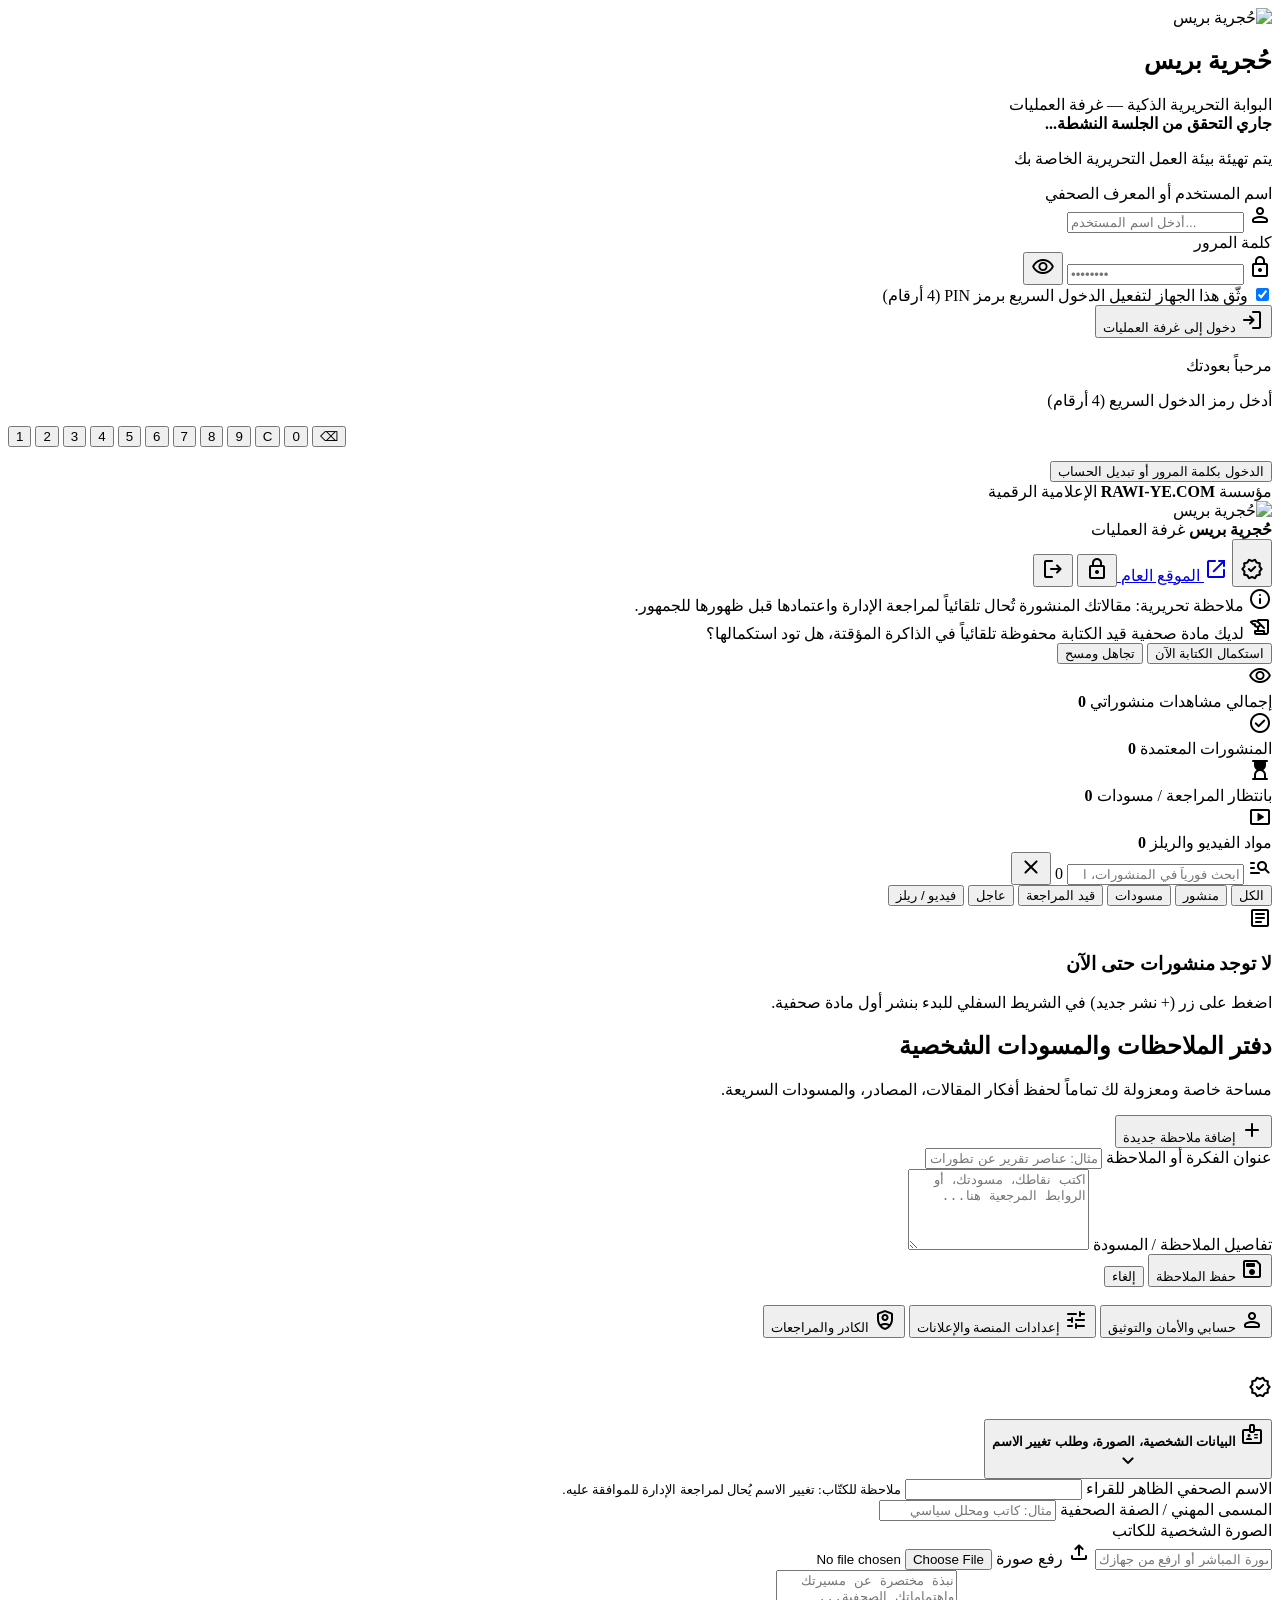
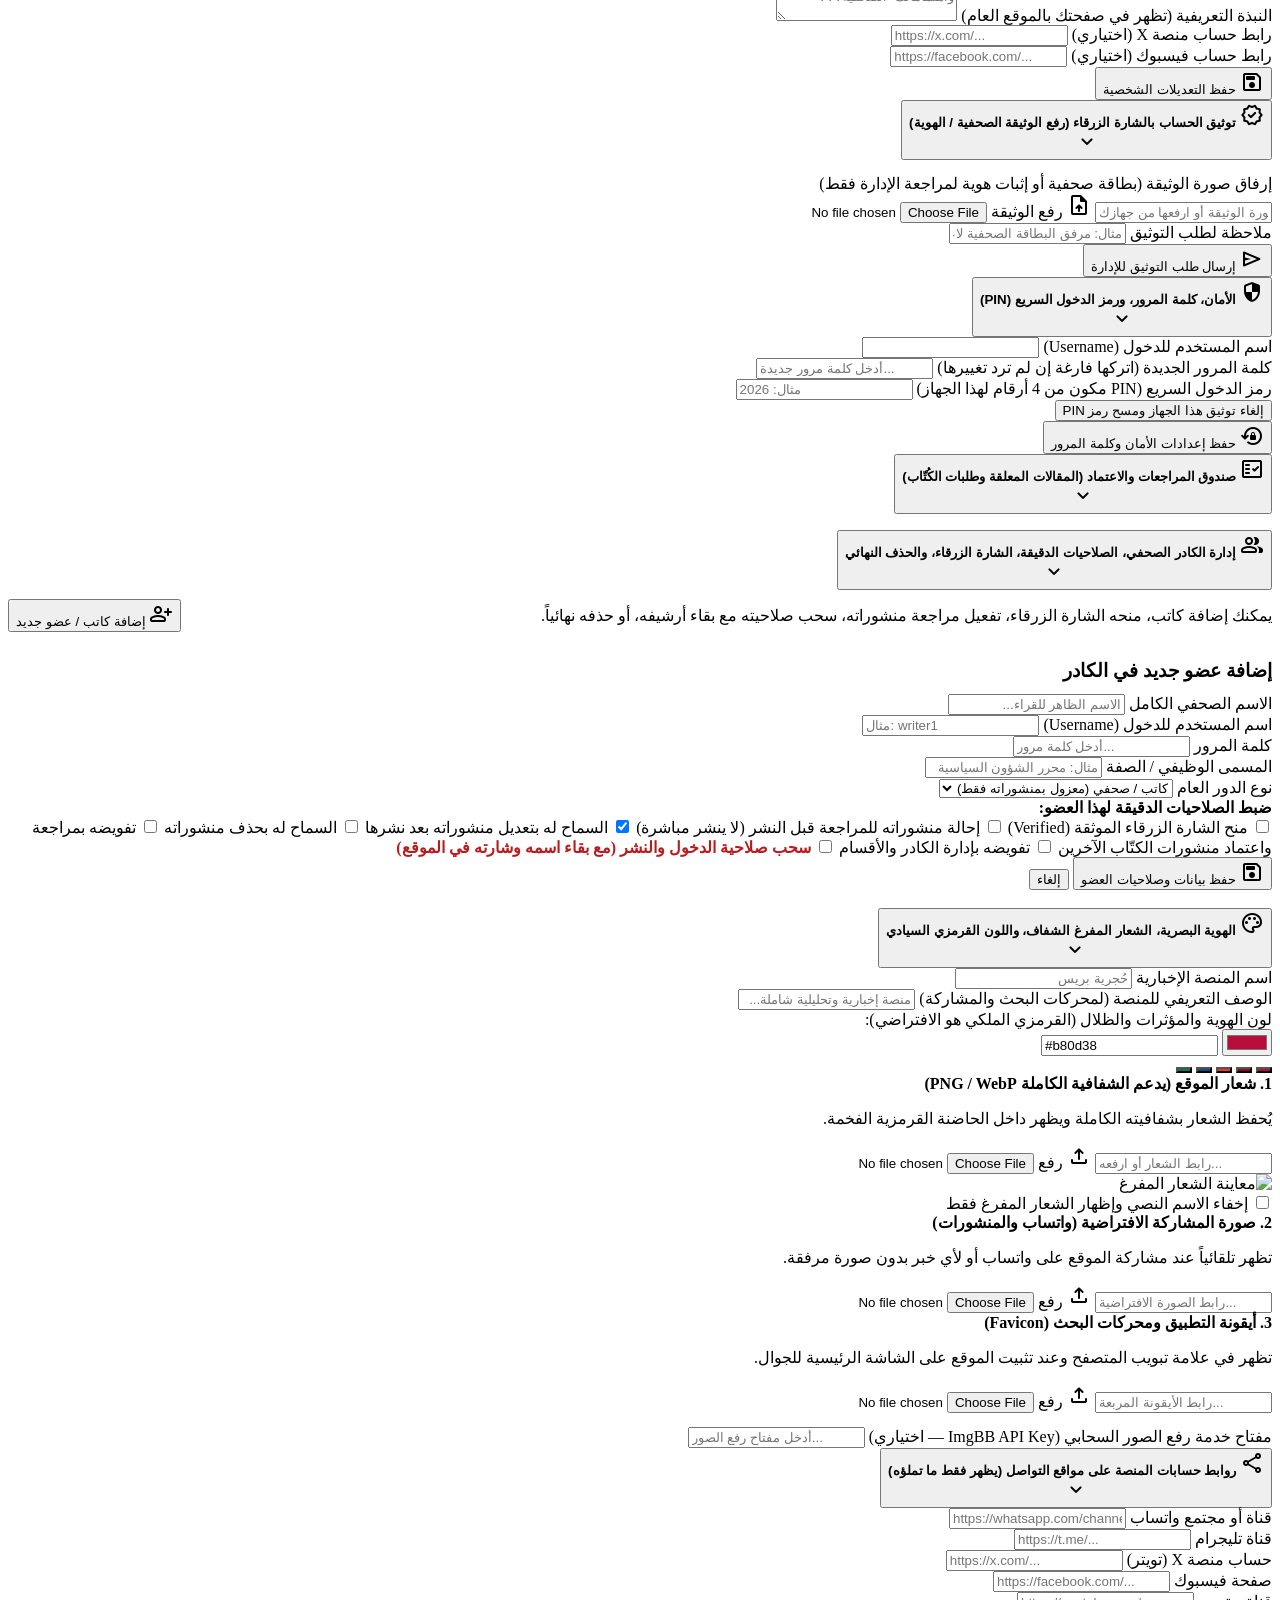
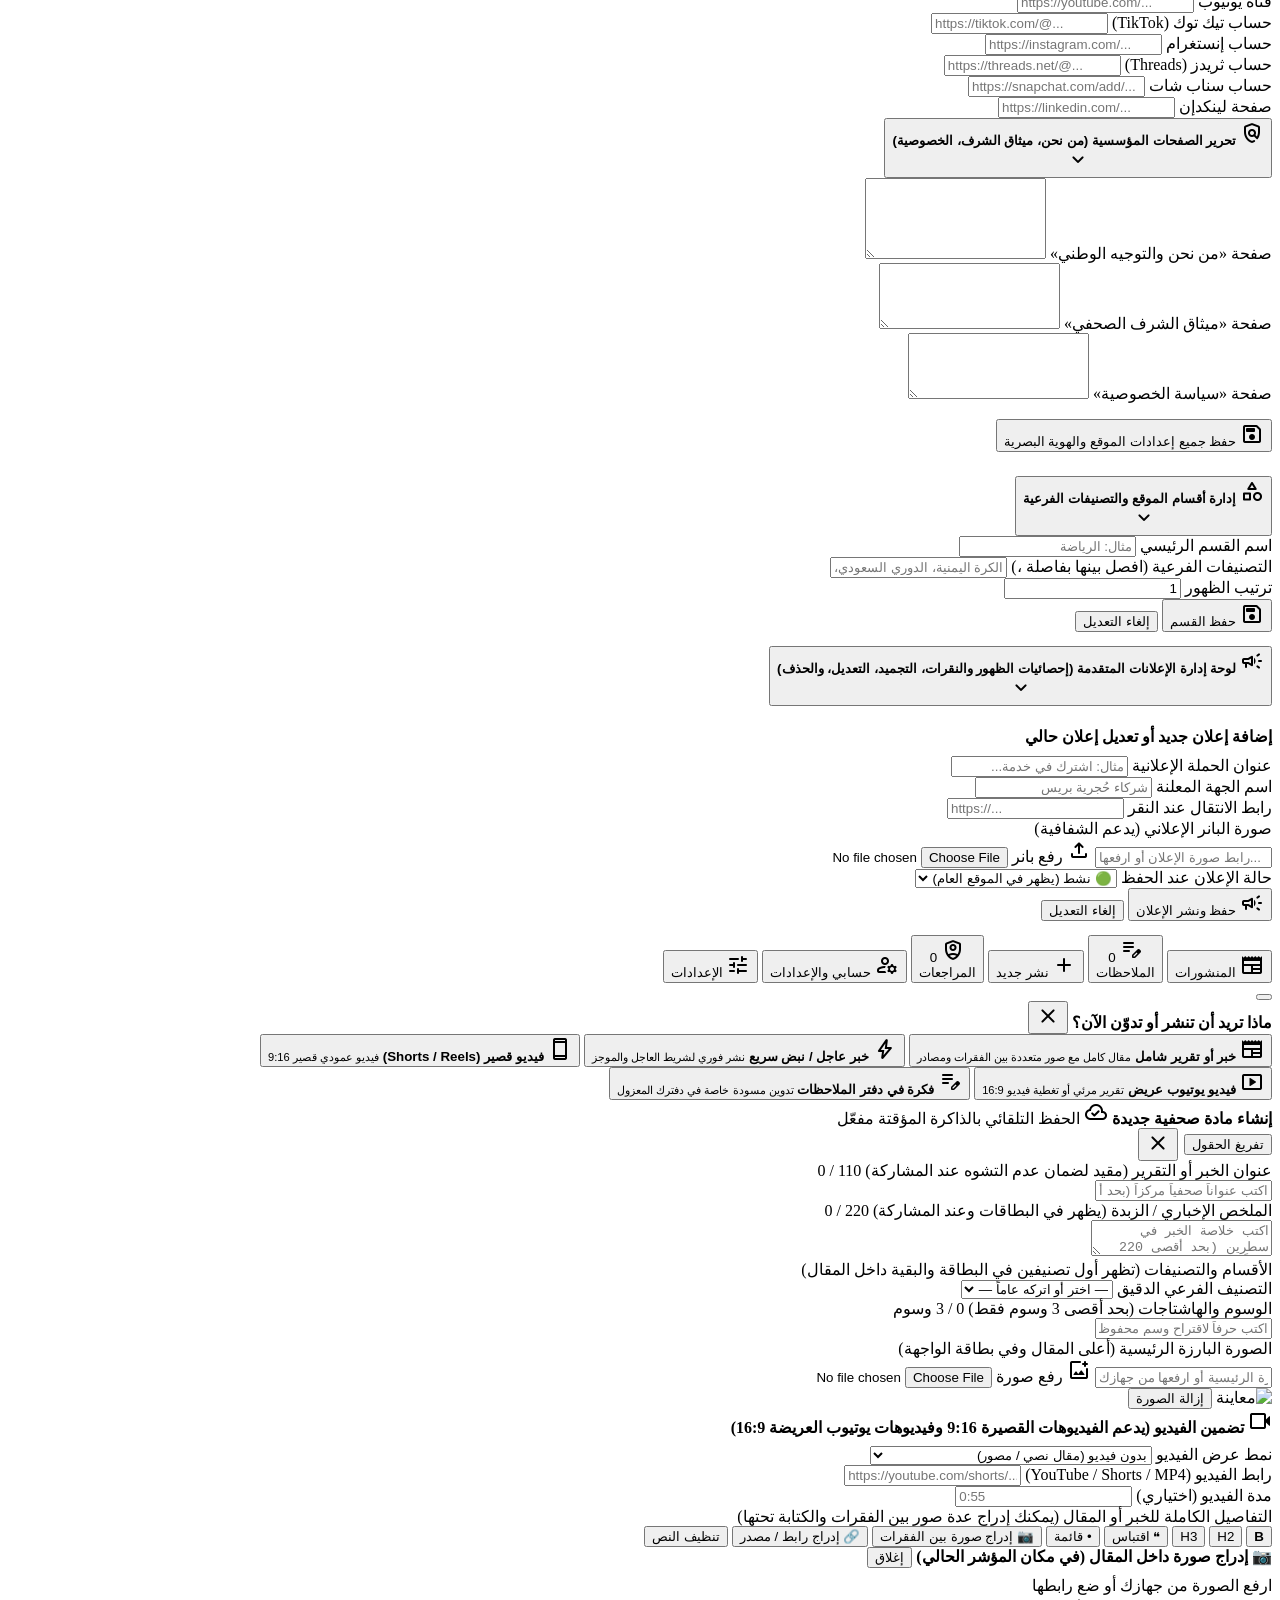
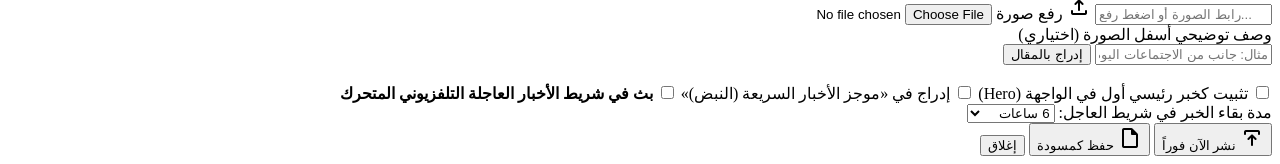
==== index.html @ 295f8c7d "Create index.html" ====
<!DOCTYPE html>
<html lang="ar" dir="rtl">
<head>
  <meta charset="UTF-8">
  <meta name="viewport" content="width=device-width, initial-scale=1.0, maximum-scale=5.0">
  <title id="portal-meta-title">البوابة التحريرية الذكية | حُجرية بريس</title>
  <meta name="robots" content="noindex, nofollow">
  <meta name="theme-color" content="#b80d38" id="portal-theme-color">

  <!-- إعدادات تطبيق الويب لغرفة العمليات -->
  <meta name="apple-mobile-web-app-capable" content="yes">
  <meta name="apple-mobile-web-app-status-bar-style" content="default">
  <meta name="apple-mobile-web-app-title" content="تحرير حُجرية بريس">
  <link rel="icon" id="portal-favicon" href="data:image/svg+xml,<svg xmlns=%22http://www.w3.org/2000/svg%22 viewBox=%220 0 100 100%22><rect width=%22100%22 height=%22100%22 rx=%2216%22 fill=%22%23b80d38%22/><text x=%2250%%22 y=%2258%%22 font-size=%2264%22 fill=%22%23ffffff%22 font-family=%22Almarai,sans-serif%22 font-weight=%22800%22 text-anchor=%22middle%22 dominant-baseline=%22middle%22>ح</text></svg>">
  <link rel="apple-touch-icon" id="portal-apple-icon" href="">

  <!-- الخطوط الإخبارية الهندسية المطابقة لطابع الجزيرة (Almarai & Alexandria) + أيقونات Google Material -->
  <link rel="preconnect" href="https://fonts.googleapis.com">
  <link rel="preconnect" href="https://fonts.gstatic.com" crossorigin>
  <link href="https://fonts.googleapis.com/css2?family=Alexandria:wght@400;500;600;700;800;900&family=Almarai:wght@300;400;700;800&display=swap" rel="stylesheet">
  <link href="https://fonts.googleapis.com/css2?family=Material+Symbols+Rounded:opsz,wght,FILL,GRAD@22,500,0,0" rel="stylesheet">

  <!-- ملف المظهر الحديث بالهوية القرمزية وتصميم التطبيقات -->
  <link rel="stylesheet" href="./style.css">
</head>
<body>

  <!-- =====================================================================
       1. بوابة التحقق الذكي من الجلسة والدخول السريع (بدون أي وميض أو تأخير)
       ===================================================================== -->
  <section id="auth-gate-screen" class="auth-gate-screen">
    <div class="auth-card">
      <div class="auth-brand-banner">
        <span id="auth-logo-capsule" class="auth-logo-capsule hidden">
          <img id="auth-logo-img" src="" alt="حُجرية بريس" class="auth-logo-img hidden">
        </span>
        <h1 id="auth-site-name" class="auth-brand-title">حُجرية بريس</h1>
        <span class="auth-portal-subtitle">البوابة التحريرية الذكية — غرفة العمليات</span>
      </div>

      <!-- (أ) شاشة فحص الجلسة اللحظية (تظهر افتراضياً لمنع وميض نموذج تسجيل الدخول) -->
      <div id="auth-session-loader" class="auth-session-loader">
        <div class="crimson-spinner"></div>
        <strong id="auth-loader-title">جاري التحقق من الجلسة النشطة...</strong>
        <p>يتم تهيئة بيئة العمل التحريرية الخاصة بك</p>
      </div>

      <!-- (ب) نموذج الدخول القياسي (مخفي افتراضياً ولا يظهر إلا لمن لم يسجل دخوله) -->
      <form id="standard-login-form" class="auth-body hidden">
        <div class="form-group">
          <label for="login-username">اسم المستخدم أو المعرف الصحفي</label>
          <div class="input-with-icon">
            <span class="material-symbols-rounded" translate="no">person</span>
            <input type="text" id="login-username" placeholder="أدخل اسم المستخدم..." autocomplete="username" required dir="ltr">
          </div>
        </div>

        <div class="form-group">
          <label for="login-password">كلمة المرور</label>
          <div class="input-with-icon">
            <span class="material-symbols-rounded" translate="no">lock</span>
            <input type="password" id="login-password" placeholder="••••••••" autocomplete="current-password" required dir="ltr">
            <button type="button" id="toggle-pass-visibility" class="icon-inside-btn" title="إظهار/إخفاء كلمة المرور">
              <span class="material-symbols-rounded" translate="no">visibility</span>
            </button>
          </div>
        </div>

        <div class="trust-device-row">
          <label class="checkbox-label">
            <input type="checkbox" id="login-trust-device" checked>
            <span>وثّق هذا الجهاز لتفعيل الدخول السريع برمز PIN (4 أرقام)</span>
          </label>
        </div>

        <div id="login-error-box" class="alert-box alert-error hidden"></div>

        <button type="submit" id="login-submit-btn" class="btn-primary-crimson full-width">
          <span class="material-symbols-rounded" translate="no">login</span>
          <span class="btn-text">دخول إلى غرفة العمليات</span>
        </button>
      </form>

      <!-- (ج) شاشة الدخول السريع برمز PIN (4 أرقام) للأجهزة الموثوقة -->
      <div id="pin-unlock-panel" class="auth-body hidden">
        <div class="pin-user-welcome">
          <img id="pin-user-avatar" src="" alt="" class="pin-avatar">
          <div>
            <span class="pin-welcome-hint">مرحباً بعودتك</span>
            <strong id="pin-user-name" class="pin-user-name"></strong>
          </div>
        </div>

        <p class="pin-instruction">أدخل رمز الدخول السريع (4 أرقام)</p>

        <div class="pin-dots-row" id="pin-dots-display" dir="ltr">
          <span class="pin-dot"></span>
          <span class="pin-dot"></span>
          <span class="pin-dot"></span>
          <span class="pin-dot"></span>
        </div>

        <div id="pin-error-box" class="alert-box alert-error hidden"></div>

        <div class="pin-keypad" dir="ltr">
          <button type="button" class="pin-key" data-pin-digit="1">1</button>
          <button type="button" class="pin-key" data-pin-digit="2">2</button>
          <button type="button" class="pin-key" data-pin-digit="3">3</button>
          <button type="button" class="pin-key" data-pin-digit="4">4</button>
          <button type="button" class="pin-key" data-pin-digit="5">5</button>
          <button type="button" class="pin-key" data-pin-digit="6">6</button>
          <button type="button" class="pin-key" data-pin-digit="7">7</button>
          <button type="button" class="pin-key" data-pin-digit="8">8</button>
          <button type="button" class="pin-key" data-pin-digit="9">9</button>
          <button type="button" class="pin-key pin-key-action" id="pin-clear-btn" title="مسح">C</button>
          <button type="button" class="pin-key" data-pin-digit="0">0</button>
          <button type="button" class="pin-key pin-key-action" id="pin-backspace-btn" title="تراجع">⌫</button>
        </div>

        <button type="button" id="switch-to-password-btn" class="btn-link-muted full-width" style="margin-top:14px;">
          الدخول بكلمة المرور أو تبديل الحساب
        </button>
      </div>

      <div class="auth-footer">
        <span>مؤسسة <strong>RAWI-YE.COM</strong> الإعلامية الرقمية</span>
      </div>
    </div>
  </section>

  <!-- =====================================================================
       2. الواجهة الرئيسية للبوابة التحريرية الذكية (تظهر فور تأكيد الجلسة)
       ===================================================================== -->
  <div id="portal-app-shell" class="portal-app-shell hidden">

    <!-- الهيدر الأبيض النقي بطابع الجزيرة مع الحاضنة القرمزية للشعار المفرغ -->
    <header class="portal-header" id="portal-header-banner">
      <div class="portal-container header-inner">

        <!-- يمين: الشعار المفرغ داخل حاضنة قرمزية أو الاسم النصي -->
        <div class="portal-brand-box">
          <span id="header-logo-capsule" class="header-logo-capsule hidden">
            <img id="header-logo-img" src="" alt="حُجرية بريس" class="header-logo-img hidden">
          </span>
          <div id="header-text-brand" class="header-text-brand">
            <strong id="header-site-name" class="header-site-title">حُجرية بريس</strong>
            <span class="header-portal-badge">غرفة العمليات</span>
          </div>
        </div>

        <!-- يسار: بطاقة المحرر + رابط الموقع العام + قفل PIN + تسجيل الخروج -->
        <div class="header-user-actions">
          <button type="button" id="header-profile-trigger" class="user-chip-btn" title="فتح حسابي والإعدادات">
            <img id="header-user-avatar" src="" alt="" class="user-chip-avatar">
            <div class="user-chip-info">
              <div class="user-chip-name-row">
                <strong id="header-user-name"></strong>
                <span id="header-user-verified" class="material-symbols-rounded verified-icon hidden" translate="no">verified</span>
              </div>
              <span id="header-user-role-label" class="user-chip-role"></span>
            </div>
          </button>

          <a href="https://hujariyapress.rawi-ye.com" target="_blank" rel="noopener" id="preview-public-site-link" class="header-icon-btn" title="فتح الموقع العام">
            <span class="material-symbols-rounded" translate="no">open_in_new</span>
            <span class="hide-sm">الموقع العام</span>
          </a>

          <button type="button" id="lock-pin-btn" class="header-icon-btn hidden" title="قفل الشاشة السريع برمز PIN">
            <span class="material-symbols-rounded" translate="no">lock</span>
          </button>

          <button type="button" id="logout-portal-btn" class="header-icon-btn btn-danger-soft" title="تسجيل الخروج">
            <span class="material-symbols-rounded" translate="no">logout</span>
          </button>
        </div>

      </div>
    </header>

    <!-- ===================================================================
         مساحة العمل المركزية
         =================================================================== -->
    <main class="portal-container portal-workspace">

      <!-- شريط تنبيه للكاتب إذا كان حسابه خاضعاً للمراجعة قبل النشر -->
      <div id="writer-review-notice" class="notice-banner hidden">
        <span class="material-symbols-rounded" translate="no">info</span>
        <span>ملاحظة تحريرية: مقالاتك المنشورة تُحال تلقائياً لمراجعة الإدارة واعتمادها قبل ظهورها للجمهور.</span>
      </div>

      <!-- شريط استعادة المسودة المحفوظة تلقائياً في الذاكرة المؤقتة -->
      <div id="unsaved-draft-restore-banner" class="autosave-restore-banner hidden">
        <div class="restore-banner-text">
          <span class="material-symbols-rounded" translate="no">history_edu</span>
          <span>لديك مادة صحفية قيد الكتابة محفوظة تلقائياً في الذاكرة المؤقتة، هل تود استكمالها؟</span>
        </div>
        <div class="restore-banner-actions">
          <button type="button" id="resume-autosaved-draft-btn" class="btn-primary-crimson sm-btn">استكمال الكتابة الآن</button>
          <button type="button" id="discard-autosaved-draft-btn" class="btn-outline sm-btn">تجاهل ومسح</button>
        </div>
      </div>

      <!-- =================================================================
           القسم 1: المنشورات، الإحصائيات، ومحرك البحث الذكي الفوري
           ================================================================= -->
      <section id="tab-view-posts" class="portal-tab-view">

        <!-- شبكة الإحصائيات بلمسات قرمزية -->
        <div class="stats-summary-grid">
          <div class="stat-metric-card highlight-crimson-border">
            <div class="stat-icon-box">
              <span class="material-symbols-rounded" translate="no">visibility</span>
            </div>
            <div>
              <span id="stat-views-label" class="stat-label">إجمالي مشاهدات منشوراتي</span>
              <strong id="stat-total-views" class="stat-value">0</strong>
            </div>
          </div>

          <div class="stat-metric-card">
            <div class="stat-icon-box">
              <span class="material-symbols-rounded" translate="no">check_circle</span>
            </div>
            <div>
              <span class="stat-label">المنشورات المعتمدة</span>
              <strong id="stat-published-count" class="stat-value">0</strong>
            </div>
          </div>

          <div class="stat-metric-card">
            <div class="stat-icon-box">
              <span class="material-symbols-rounded" translate="no">hourglass_top</span>
            </div>
            <div>
              <span class="stat-label">بانتظار المراجعة / مسودات</span>
              <strong id="stat-pending-count" class="stat-value">0</strong>
            </div>
          </div>

          <div class="stat-metric-card">
            <div class="stat-icon-box">
              <span class="material-symbols-rounded" translate="no">smart_display</span>
            </div>
            <div>
              <span class="stat-label">مواد الفيديو والريلز</span>
              <strong id="stat-videos-count" class="stat-value">0</strong>
            </div>
          </div>
        </div>

        <!-- كبسولة البحث الذكي الفوري + أزرار الفلترة السريعة -->
        <div class="smart-search-toolbar">
          <div class="smart-search-pill-box">
            <span class="material-symbols-rounded search-pill-icon" translate="no">manage_search</span>
            <input type="search" id="posts-search-input" placeholder="ابحث فورياً في المنشورات، المسودات، الكتّاب، أو الوسوم..." autocomplete="off">
            <span id="posts-search-count-badge" class="search-count-badge hidden">0</span>
            <button type="button" id="clear-posts-search-btn" class="clear-search-mini-btn hidden" title="مسح البحث">
              <span class="material-symbols-rounded" translate="no">close</span>
            </button>
          </div>

          <div class="toolbar-filters-row">
            <button type="button" class="filter-chip active" data-post-filter="all">الكل</button>
            <button type="button" class="filter-chip" data-post-filter="published">منشور</button>
            <button type="button" class="filter-chip" data-post-filter="draft">مسودات</button>
            <button type="button" class="filter-chip" data-post-filter="pending">قيد المراجعة</button>
            <button type="button" class="filter-chip" data-post-filter="breaking">عاجل</button>
            <button type="button" class="filter-chip" data-post-filter="video">فيديو / ريلز</button>
          </div>
        </div>

        <!-- قائمة المنشورات -->
        <div id="portal-posts-list" class="portal-posts-list">
          <div class="empty-workspace-card">
            <span class="material-symbols-rounded empty-icon" translate="no">article</span>
            <h3>لا توجد منشورات حتى الآن</h3>
            <p>اضغط على زر (+ نشر جديد) في الشريط السفلي للبدء بنشر أول مادة صحفية.</p>
          </div>
        </div>

      </section>

      <!-- =================================================================
           القسم 2: دفتر الملاحظات الشخصي المعزول
           ================================================================= -->
      <section id="tab-view-notes" class="portal-tab-view hidden">
        <div class="section-block-header">
          <div>
            <h2>دفتر الملاحظات والمسودات الشخصية</h2>
            <p class="section-sub-desc">مساحة خاصة ومعزولة لك تماماً لحفظ أفكار المقالات، المصادر، والمسودات السريعة.</p>
          </div>
          <button type="button" id="new-note-trigger-btn" class="btn-primary-crimson">
            <span class="material-symbols-rounded" translate="no">add</span>
            <span>إضافة ملاحظة جديدة</span>
          </button>
        </div>

        <form id="note-editor-card" class="clean-panel-card hidden" style="margin-bottom:18px;">
          <input type="hidden" id="note-edit-id" value="">
          <div class="form-group">
            <label for="note-title-input">عنوان الفكرة أو الملاحظة</label>
            <input type="text" id="note-title-input" placeholder="مثال: عناصر تقرير عن تطورات الملاحة في البحر الأحمر..." required>
          </div>
          <div class="form-group">
            <label for="note-body-input">تفاصيل الملاحظة / المسودة</label>
            <textarea id="note-body-input" rows="5" placeholder="اكتب نقاطك، مسودتك، أو الروابط المرجعية هنا..."></textarea>
          </div>
          <div class="form-actions-row">
            <button type="submit" id="save-note-btn" class="btn-primary-crimson">
              <span class="material-symbols-rounded" translate="no">save</span>
              <span class="btn-text">حفظ الملاحظة</span>
            </button>
            <button type="button" id="cancel-note-btn" class="btn-outline">إلغاء</button>
          </div>
        </form>

        <div id="personal-notes-grid" class="notes-grid"></div>
      </section>

      <!-- =================================================================
           القسم 3: بوابة «حسابي والإعدادات» الموحدة (تجمع الحساب + الإعدادات + الكادر في بوكسات أنيقة)
           ================================================================= -->

      <!-- شريط التبديل السريع داخل بوابة الحساب والإعدادات (يظهر عند فتح حسابي أو الإعدادات أو الكادر) -->
      <div id="account-hub-switcher" class="account-hub-switcher hidden">
        <button type="button" class="hub-switch-pill active" data-portal-tab="profile">
          <span class="material-symbols-rounded" translate="no">person</span>
          <span>حسابي والأمان والتوثيق</span>
        </button>
        <button type="button" id="hub-pill-admin-settings" class="hub-switch-pill hidden" data-portal-tab="settings">
          <span class="material-symbols-rounded" translate="no">tune</span>
          <span>إعدادات المنصة والإعلانات</span>
        </button>
        <button type="button" id="hub-pill-admin-staff" class="hub-switch-pill hidden" data-portal-tab="staff">
          <span class="material-symbols-rounded" translate="no">shield_person</span>
          <span>الكادر والمراجعات</span>
        </button>
      </div>

      <!-- (3-أ) بوكسات ملفي الشخصي والأمان والتوثيق -->
      <section id="tab-view-profile" class="portal-tab-view hidden">
        <div class="profile-summary-banner">
          <img id="profile-banner-avatar" src="" alt="" class="profile-large-avatar">
          <div class="profile-banner-info">
            <div class="profile-banner-name-row">
              <h3 id="profile-banner-name"></h3>
              <span id="profile-banner-verified" class="material-symbols-rounded verified-icon hidden" translate="no" title="حساب موثق بالشارة الزرقاء">verified</span>
            </div>
            <span id="profile-banner-job" class="profile-job-badge"></span>
            <p id="profile-banner-status-text" class="profile-status-hint"></p>
          </div>
        </div>

        <!-- بوكس 1: البيانات الشخصية -->
        <div class="acc-box">
          <button type="button" class="acc-header open" data-acc-toggle="acc-profile-info">
            <div class="acc-title">
              <span class="material-symbols-rounded" translate="no">badge</span>
              <strong>البيانات الشخصية، الصورة، وطلب تغيير الاسم</strong>
            </div>
            <span class="material-symbols-rounded acc-chevron" translate="no">expand_more</span>
          </button>
          <div id="acc-profile-info" class="acc-body">
            <form id="profile-info-form">
              <div class="form-grid-2">
                <div class="form-group">
                  <label for="prof-display-name">الاسم الصحفي الظاهر للقراء</label>
                  <input type="text" id="prof-display-name" maxlength="60" required>
                  <small class="field-hint">ملاحظة للكتّاب: تغيير الاسم يُحال لمراجعة الإدارة للموافقة عليه.</small>
                </div>

                <div class="form-group">
                  <label for="prof-job-title">المسمى المهني / الصفة الصحفية</label>
                  <input type="text" id="prof-job-title" maxlength="70" placeholder="مثال: كاتب ومحلل سياسي">
                </div>
              </div>

              <div class="form-group">
                <label>الصورة الشخصية للكاتب</label>
                <div class="upload-inline-row">
                  <input type="url" id="prof-avatar-url" placeholder="رابط الصورة المباشر أو ارفع من جهازك..." dir="ltr">
                  <label class="btn-outline upload-file-label">
                    <span class="material-symbols-rounded" translate="no">upload</span>
                    <span>رفع صورة</span>
                    <input type="file" id="prof-avatar-file" accept="image/*" class="hidden">
                  </label>
                </div>
              </div>

              <div class="form-group">
                <label for="prof-bio-text">النبذة التعريفية (تظهر في صفحتك بالموقع العام)</label>
                <textarea id="prof-bio-text" rows="3" maxlength="350" placeholder="نبذة مختصرة عن مسيرتك واهتماماتك الصحفية..."></textarea>
              </div>

              <div class="form-grid-2">
                <div class="form-group">
                  <label for="prof-social-x">رابط حساب منصة X (اختياري)</label>
                  <input type="url" id="prof-social-x" placeholder="https://x.com/..." dir="ltr">
                </div>
                <div class="form-group">
                  <label for="prof-social-fb">رابط حساب فيسبوك (اختياري)</label>
                  <input type="url" id="prof-social-fb" placeholder="https://facebook.com/..." dir="ltr">
                </div>
              </div>

              <button type="submit" id="save-profile-info-btn" class="btn-primary-crimson">
                <span class="material-symbols-rounded" translate="no">save</span>
                <span class="btn-text">حفظ التعديلات الشخصية</span>
              </button>
            </form>
          </div>
        </div>

        <!-- بوكس 2: توثيق الحساب بالشارة الزرقاء -->
        <div class="acc-box">
          <button type="button" class="acc-header" data-acc-toggle="acc-profile-verification">
            <div class="acc-title">
              <span class="material-symbols-rounded" translate="no">verified</span>
              <strong>توثيق الحساب بالشارة الزرقاء (رفع الوثيقة الصحفية / الهوية)</strong>
            </div>
            <span class="material-symbols-rounded acc-chevron" translate="no">expand_more</span>
          </button>
          <div id="acc-profile-verification" class="acc-body hidden">
            <div id="verification-current-state" class="notice-banner" style="margin-bottom:14px;"></div>

            <form id="verification-request-form">
              <div class="form-group">
                <label>إرفاق صورة الوثيقة (بطاقة صحفية أو إثبات هوية لمراجعة الإدارة فقط)</label>
                <div class="upload-inline-row">
                  <input type="url" id="ver-doc-url" placeholder="رابط صورة الوثيقة أو ارفعها من جهازك..." dir="ltr" required>
                  <label class="btn-outline upload-file-label">
                    <span class="material-symbols-rounded" translate="no">upload_file</span>
                    <span>رفع الوثيقة</span>
                    <input type="file" id="ver-doc-file" accept="image/*" class="hidden">
                  </label>
                </div>
              </div>

              <div class="form-group">
                <label for="ver-request-note">ملاحظة لطلب التوثيق</label>
                <input type="text" id="ver-request-note" placeholder="مثال: مرفق البطاقة الصحفية لاعتماد الشارة الزرقاء...">
              </div>

              <button type="submit" id="submit-ver-request-btn" class="btn-primary-crimson">
                <span class="material-symbols-rounded" translate="no">send</span>
                <span class="btn-text">إرسال طلب التوثيق للإدارة</span>
              </button>
            </form>
          </div>
        </div>

        <!-- بوكس 3: الأمان وكلمة المرور ورمز PIN -->
        <div class="acc-box">
          <button type="button" class="acc-header" data-acc-toggle="acc-profile-security">
            <div class="acc-title">
              <span class="material-symbols-rounded" translate="no">security</span>
              <strong>الأمان، كلمة المرور، ورمز الدخول السريع (PIN)</strong>
            </div>
            <span class="material-symbols-rounded acc-chevron" translate="no">expand_more</span>
          </button>
          <div id="acc-profile-security" class="acc-body hidden">
            <form id="security-settings-form">
              <div class="form-grid-2">
                <div class="form-group">
                  <label for="sec-username-input">اسم المستخدم للدخول (Username)</label>
                  <input type="text" id="sec-username-input" dir="ltr" required>
                </div>

                <div class="form-group">
                  <label for="sec-new-password">كلمة المرور الجديدة (اتركها فارغة إن لم ترد تغييرها)</label>
                  <input type="password" id="sec-new-password" placeholder="أدخل كلمة مرور جديدة..." dir="ltr">
                </div>
              </div>

              <div class="form-grid-2">
                <div class="form-group">
                  <label for="sec-pin-code">رمز الدخول السريع (PIN مكون من 4 أرقام لهذا الجهاز)</label>
                  <input type="text" id="sec-pin-code" maxlength="4" pattern="\d{4}" placeholder="مثال: 2026" dir="ltr">
                </div>

                <div class="form-group" style="display:flex;align-items:flex-end;">
                  <button type="button" id="revoke-trusted-device-btn" class="btn-outline full-width">
                    إلغاء توثيق هذا الجهاز ومسح رمز PIN
                  </button>
                </div>
              </div>

              <button type="submit" id="save-security-btn" class="btn-primary-crimson">
                <span class="material-symbols-rounded" translate="no">lock_reset</span>
                <span class="btn-text">حفظ إعدادات الأمان وكلمة المرور</span>
              </button>
            </form>
          </div>
        </div>
      </section>

      <!-- (3-ب) بوكسات إدارة الكادر، الصلاحيات المرنة، الحذف النهائي، والمراجعات -->
      <section id="tab-view-staff" class="portal-tab-view hidden">

        <!-- صندوق المراجعات المعلقة -->
        <div class="acc-box">
          <button type="button" class="acc-header open" data-acc-toggle="acc-admin-reviews">
            <div class="acc-title">
              <span class="material-symbols-rounded" translate="no">fact_check</span>
              <strong>صندوق المراجعات والاعتماد (المقالات المعلقة وطلبات الكُتّاب)</strong>
            </div>
            <span class="material-symbols-rounded acc-chevron" translate="no">expand_more</span>
          </button>
          <div id="acc-admin-reviews" class="acc-body">
            <div id="admin-pending-posts-box" style="margin-bottom:16px;"></div>
            <div id="admin-staff-requests-box"></div>
          </div>
        </div>

        <!-- إدارة الكادر الصحفي، الصلاحيات، التجميد، والحذف النهائي -->
        <div class="acc-box">
          <button type="button" class="acc-header open" data-acc-toggle="acc-admin-staff-list">
            <div class="acc-title">
              <span class="material-symbols-rounded" translate="no">group</span>
              <strong>إدارة الكادر الصحفي، الصلاحيات الدقيقة، الشارة الزرقاء، والحذف النهائي</strong>
            </div>
            <span class="material-symbols-rounded acc-chevron" translate="no">expand_more</span>
          </button>
          <div id="acc-admin-staff-list" class="acc-body">
            <div style="margin-bottom:14px;display:flex;justify-content:space-between;align-items:center;flex-wrap:wrap;gap:10px;">
              <p class="section-sub-desc">يمكنك إضافة كاتب، منحه الشارة الزرقاء، تفعيل مراجعة منشوراته، سحب صلاحيته مع بقاء أرشيفه، أو حذفه نهائياً.</p>
              <button type="button" id="open-new-staff-form-btn" class="btn-primary-crimson">
                <span class="material-symbols-rounded" translate="no">person_add</span>
                <span>إضافة كاتب / عضو جديد</span>
              </button>
            </div>

            <!-- نموذج إضافة أو تعديل صلاحيات كاتب -->
            <form id="staff-editor-form" class="sub-panel-box hidden" style="margin-bottom:18px;">
              <input type="hidden" id="staff-edit-id" value="">
              <h3 id="staff-form-heading" style="margin-bottom:12px;">إضافة عضو جديد في الكادر</h3>

              <div class="form-grid-3">
                <div class="form-group">
                  <label for="st-name">الاسم الصحفي الكامل</label>
                  <input type="text" id="st-name" placeholder="الاسم الظاهر للقراء..." required>
                </div>
                <div class="form-group">
                  <label for="st-username">اسم المستخدم للدخول (Username)</label>
                  <input type="text" id="st-username" placeholder="مثال: writer1" dir="ltr" required>
                </div>
                <div class="form-group">
                  <label for="st-password">كلمة المرور</label>
                  <input type="text" id="st-password" placeholder="أدخل كلمة مرور..." dir="ltr" required>
                </div>
              </div>

              <div class="form-grid-2">
                <div class="form-group">
                  <label for="st-job-title">المسمى الوظيفي / الصفة</label>
                  <input type="text" id="st-job-title" placeholder="مثال: محرر الشؤون السياسية">
                </div>
                <div class="form-group">
                  <label for="st-role">نوع الدور العام</label>
                  <select id="st-role">
                    <option value="writer">كاتب / صحفي (معزول بمنشوراته فقط)</option>
                    <option value="editor">محرر مفوض (حسب الصلاحيات أدناه)</option>
                    <option value="admin">مدير تحرير</option>
                  </select>
                </div>
              </div>

              <!-- مصفوفة الصلاحيات الدقيقة والمرنة للكاتب -->
              <div class="permissions-matrix-box">
                <strong class="matrix-title">ضبط الصلاحيات الدقيقة لهذا العضو:</strong>
                <div class="permissions-checks-grid">
                  <label class="checkbox-label">
                    <input type="checkbox" id="st-perm-verified">
                    <span>منح الشارة الزرقاء الموثقة (Verified)</span>
                  </label>

                  <label class="checkbox-label">
                    <input type="checkbox" id="st-perm-require-review">
                    <span>إحالة منشوراته للمراجعة قبل النشر (لا ينشر مباشرة)</span>
                  </label>

                  <label class="checkbox-label">
                    <input type="checkbox" id="st-perm-can-edit" checked>
                    <span>السماح له بتعديل منشوراته بعد نشرها</span>
                  </label>

                  <label class="checkbox-label">
                    <input type="checkbox" id="st-perm-can-delete">
                    <span>السماح له بحذف منشوراته</span>
                  </label>

                  <label class="checkbox-label">
                    <input type="checkbox" id="st-perm-manage-posts">
                    <span>تفويضه بمراجعة واعتماد منشورات الكتّاب الآخرين</span>
                  </label>

                  <label class="checkbox-label">
                    <input type="checkbox" id="st-perm-manage-staff">
                    <span>تفويضه بإدارة الكادر والأقسام</span>
                  </label>

                  <label class="checkbox-label">
                    <input type="checkbox" id="st-perm-suspended">
                    <span style="color:#b91c1c;font-weight:800;">سحب صلاحية الدخول والنشر (مع بقاء اسمه وشارته في الموقع)</span>
                  </label>
                </div>
              </div>

              <div class="form-actions-row">
                <button type="submit" id="save-staff-member-btn" class="btn-primary-crimson">
                  <span class="material-symbols-rounded" translate="no">save</span>
                  <span class="btn-text">حفظ بيانات وصلاحيات العضو</span>
                </button>
                <button type="button" id="cancel-staff-form-btn" class="btn-outline">إلغاء</button>
              </div>
            </form>

            <div id="admin-staff-cards-grid" class="staff-cards-grid"></div>
          </div>
        </div>

      </section>

      <!-- (3-ج) بوكسات الإعدادات السيادية، الهوية القرمزية، الأقسام، ولوحة الإعلانات المتقدمة -->
      <section id="tab-view-settings" class="portal-tab-view hidden">

        <form id="sovereign-settings-form">

          <!-- بوكس 1: الهوية البصرية، الشعار الشفاف المفرغ، والألوان -->
          <div class="acc-box">
            <button type="button" class="acc-header open" data-acc-toggle="acc-set-branding">
              <div class="acc-title">
                <span class="material-symbols-rounded" translate="no">palette</span>
                <strong>الهوية البصرية، الشعار المفرغ الشفاف، واللون القرمزي السيادي</strong>
              </div>
              <span class="material-symbols-rounded acc-chevron" translate="no">expand_more</span>
            </button>
            <div id="acc-set-branding" class="acc-body">

              <div class="form-grid-2">
                <div class="form-group">
                  <label for="set-site-name">اسم المنصة الإخبارية</label>
                  <input type="text" id="set-site-name" placeholder="حُجرية بريس" required>
                </div>
                <div class="form-group">
                  <label for="set-site-desc">الوصف التعريفي للمنصة (لمحركات البحث والمشاركة)</label>
                  <input type="text" id="set-site-desc" placeholder="منصة إخبارية وتحليلية شاملة...">
                </div>
              </div>

              <!-- اختيار اللون المرن مع اعتماد القرمزي كخيار أول -->
              <div class="color-picker-infrastructure">
                <label class="matrix-title">لون الهوية والمؤثرات والظلال (القرمزي الملكي هو الافتراضي):</label>
                <div class="color-controls-row">
                  <input type="color" id="set-accent-color-wheel" value="#b80d38" class="color-wheel-input" title="اختر اللون من الدائرة">
                  <input type="text" id="set-accent-color-hex" value="#b80d38" class="color-hex-input" dir="ltr" placeholder="#b80d38">
                  <div class="color-presets-list">
                    <button type="button" class="color-swatch-btn" data-color-preset="#b80d38" style="background:#b80d38;" title="القرمزي السيادي (حُجرية بريس)"></button>
                    <button type="button" class="color-swatch-btn" data-color-preset="#8e0729" style="background:#8e0729;" title="قرمزي ملكي عميق"></button>
                    <button type="button" class="color-swatch-btn" data-color-preset="#ef3327" style="background:#ef3327;" title="أحمر ساطع"></button>
                    <button type="button" class="color-swatch-btn" data-color-preset="#0f4c81" style="background:#0f4c81;" title="أزرق الجزيرة الكلاسيكي"></button>
                    <button type="button" class="color-swatch-btn" data-color-preset="#047857" style="background:#047857;" title="أخضر زمردي"></button>
                  </div>
                </div>
              </div>

              <!-- الصور الثلاث السيادية -->
              <div class="three-brand-images-grid">

                <div class="brand-image-slot-card">
                  <strong>1. شعار الموقع (يدعم الشفافية الكاملة PNG / WebP)</strong>
                  <p>يُحفظ الشعار بشفافيته الكاملة ويظهر داخل الحاضنة القرمزية الفخمة.</p>
                  <div class="upload-inline-row">
                    <input type="url" id="set-logo-url" placeholder="رابط الشعار أو ارفعه..." dir="ltr">
                    <label class="btn-outline upload-file-label">
                      <span class="material-symbols-rounded" translate="no">upload</span>
                      <span>رفع</span>
                      <input type="file" id="set-logo-file" accept="image/*" class="hidden">
                    </label>
                  </div>
                  <div id="set-logo-preview-wrap" class="transparent-logo-preview hidden">
                    <img id="set-logo-preview-img" src="" alt="معاينة الشعار المفرغ">
                  </div>
                  <label class="checkbox-label" style="margin-top:8px;">
                    <input type="checkbox" id="set-hide-site-name">
                    <span>إخفاء الاسم النصي وإظهار الشعار المفرغ فقط</span>
                  </label>
                </div>

                <div class="brand-image-slot-card">
                  <strong>2. صورة المشاركة الافتراضية (واتساب والمنشورات)</strong>
                  <p>تظهر تلقائياً عند مشاركة الموقع على واتساب أو لأي خبر بدون صورة مرفقة.</p>
                  <div class="upload-inline-row">
                    <input type="url" id="set-default-post-img" placeholder="رابط الصورة الافتراضية..." dir="ltr">
                    <label class="btn-outline upload-file-label">
                      <span class="material-symbols-rounded" translate="no">upload</span>
                      <span>رفع</span>
                      <input type="file" id="set-default-post-file" accept="image/*" class="hidden">
                    </label>
                  </div>
                </div>

                <div class="brand-image-slot-card">
                  <strong>3. أيقونة التطبيق ومحركات البحث (Favicon)</strong>
                  <p>تظهر في علامة تبويب المتصفح وعند تثبيت الموقع على الشاشة الرئيسية للجوال.</p>
                  <div class="upload-inline-row">
                    <input type="url" id="set-favicon-url" placeholder="رابط الأيقونة المربعة..." dir="ltr">
                    <label class="btn-outline upload-file-label">
                      <span class="material-symbols-rounded" translate="no">upload</span>
                      <span>رفع</span>
                      <input type="file" id="set-favicon-file" accept="image/*" class="hidden">
                    </label>
                  </div>
                </div>

              </div>

              <div class="form-group" style="margin-top:14px;">
                <label for="set-imgbb-key">مفتاح خدمة رفع الصور السحابي (ImgBB API Key — اختياري)</label>
                <input type="text" id="set-imgbb-key" dir="ltr" placeholder="أدخل مفتاح رفع الصور...">
              </div>

            </div>
          </div>

          <!-- بوكس 2: روابط منصات التواصل الاجتماعي -->
          <div class="acc-box">
            <button type="button" class="acc-header" data-acc-toggle="acc-set-socials">
              <div class="acc-title">
                <span class="material-symbols-rounded" translate="no">share</span>
                <strong>روابط حسابات المنصة على مواقع التواصل (يظهر فقط ما تملؤه)</strong>
              </div>
              <span class="material-symbols-rounded acc-chevron" translate="no">expand_more</span>
            </button>
            <div id="acc-set-socials" class="acc-body hidden">
              <div class="form-grid-2">
                <div class="form-group">
                  <label for="soc-whatsapp">قناة أو مجتمع واتساب</label>
                  <input type="url" id="soc-whatsapp" dir="ltr" placeholder="https://whatsapp.com/channel/...">
                </div>
                <div class="form-group">
                  <label for="soc-telegram">قناة تليجرام</label>
                  <input type="url" id="soc-telegram" dir="ltr" placeholder="https://t.me/...">
                </div>
                <div class="form-group">
                  <label for="soc-x">حساب منصة X (تويتر)</label>
                  <input type="url" id="soc-x" dir="ltr" placeholder="https://x.com/...">
                </div>
                <div class="form-group">
                  <label for="soc-facebook">صفحة فيسبوك</label>
                  <input type="url" id="soc-facebook" dir="ltr" placeholder="https://facebook.com/...">
                </div>
                <div class="form-group">
                  <label for="soc-youtube">قناة يوتيوب</label>
                  <input type="url" id="soc-youtube" dir="ltr" placeholder="https://youtube.com/...">
                </div>
                <div class="form-group">
                  <label for="soc-tiktok">حساب تيك توك (TikTok)</label>
                  <input type="url" id="soc-tiktok" dir="ltr" placeholder="https://tiktok.com/@...">
                </div>
                <div class="form-group">
                  <label for="soc-instagram">حساب إنستغرام</label>
                  <input type="url" id="soc-instagram" dir="ltr" placeholder="https://instagram.com/...">
                </div>
                <div class="form-group">
                  <label for="soc-threads">حساب ثريدز (Threads)</label>
                  <input type="url" id="soc-threads" dir="ltr" placeholder="https://threads.net/@...">
                </div>
                <div class="form-group">
                  <label for="soc-snapchat">حساب سناب شات</label>
                  <input type="url" id="soc-snapchat" dir="ltr" placeholder="https://snapchat.com/add/...">
                </div>
                <div class="form-group">
                  <label for="soc-linkedin">صفحة لينكدإن</label>
                  <input type="url" id="soc-linkedin" dir="ltr" placeholder="https://linkedin.com/...">
                </div>
              </div>
            </div>
          </div>

          <!-- بوكس 3: النصوص المؤسسية -->
          <div class="acc-box">
            <button type="button" class="acc-header" data-acc-toggle="acc-set-pages">
              <div class="acc-title">
                <span class="material-symbols-rounded" translate="no">policy</span>
                <strong>تحرير الصفحات المؤسسية (من نحن، ميثاق الشرف، الخصوصية)</strong>
              </div>
              <span class="material-symbols-rounded acc-chevron" translate="no">expand_more</span>
            </button>
            <div id="acc-set-pages" class="acc-body hidden">
              <div class="form-group">
                <label for="set-about-html">صفحة «من نحن والتوجيه الوطني»</label>
                <textarea id="set-about-html" rows="5"></textarea>
              </div>
              <div class="form-group">
                <label for="set-charter-html">صفحة «ميثاق الشرف الصحفي»</label>
                <textarea id="set-charter-html" rows="4"></textarea>
              </div>
              <div class="form-group">
                <label for="set-privacy-html">صفحة «سياسة الخصوصية»</label>
                <textarea id="set-privacy-html" rows="4"></textarea>
              </div>
            </div>
          </div>

          <div style="margin: 16px 0 24px;">
            <button type="submit" id="save-sovereign-settings-btn" class="btn-primary-crimson lg-btn">
              <span class="material-symbols-rounded" translate="no">save</span>
              <span class="btn-text">حفظ جميع إعدادات الموقع والهوية البصرية</span>
            </button>
          </div>

        </form>

        <!-- بوكس 4: إدارة أقسام الموقع وتفرعاتها -->
        <div class="acc-box">
          <button type="button" class="acc-header" data-acc-toggle="acc-set-categories">
            <div class="acc-title">
              <span class="material-symbols-rounded" translate="no">category</span>
              <strong>إدارة أقسام الموقع والتصنيفات الفرعية</strong>
            </div>
            <span class="material-symbols-rounded acc-chevron" translate="no">expand_more</span>
          </button>
          <div id="acc-set-categories" class="acc-body hidden">
            <form id="category-manager-form" class="sub-panel-box" style="margin-bottom:14px;">
              <input type="hidden" id="cat-edit-id" value="">
              <div class="form-grid-3">
                <div class="form-group">
                  <label for="cat-name-input">اسم القسم الرئيسي</label>
                  <input type="text" id="cat-name-input" placeholder="مثال: الرياضة" required>
                </div>
                <div class="form-group">
                  <label for="cat-subs-input">التصنيفات الفرعية (افصل بينها بفاصلة ،)</label>
                  <input type="text" id="cat-subs-input" placeholder="الكرة اليمنية، الدوري السعودي، عالمية">
                </div>
                <div class="form-group">
                  <label for="cat-order-input">ترتيب الظهور</label>
                  <input type="number" id="cat-order-input" value="1" min="1">
                </div>
              </div>
              <div class="form-actions-row">
                <button type="submit" id="save-category-btn" class="btn-primary-crimson">
                  <span class="material-symbols-rounded" translate="no">save</span>
                  <span class="btn-text">حفظ القسم</span>
                </button>
                <button type="button" id="cancel-cat-edit-btn" class="btn-outline hidden">إلغاء التعديل</button>
              </div>
            </form>
            <div id="admin-categories-list" class="staff-cards-grid"></div>
          </div>
        </div>

        <!-- بوكس 5: لوحة إدارة الإعلانات المتقدمة -->
        <div class="acc-box">
          <button type="button" class="acc-header open" data-acc-toggle="acc-set-ads">
            <div class="acc-title">
              <span class="material-symbols-rounded" translate="no">campaign</span>
              <strong>لوحة إدارة الإعلانات المتقدمة (إحصائيات الظهور والنقرات، التجميد، التعديل، والحذف)</strong>
            </div>
            <span class="material-symbols-rounded acc-chevron" translate="no">expand_more</span>
          </button>
          <div id="acc-set-ads" class="acc-body">
            <form id="ad-manager-form" class="sub-panel-box" style="margin-bottom:14px;">
              <input type="hidden" id="ad-edit-id" value="">
              <h4 id="ad-form-heading" style="margin-bottom:10px;">إضافة إعلان جديد أو تعديل إعلان حالي</h4>

              <div class="form-grid-3">
                <div class="form-group">
                  <label for="ad-title-input">عنوان الحملة الإعلانية</label>
                  <input type="text" id="ad-title-input" placeholder="مثال: اشترك في خدمة..." required>
                </div>
                <div class="form-group">
                  <label for="ad-sponsor-input">اسم الجهة المعلنة</label>
                  <input type="text" id="ad-sponsor-input" placeholder="شركاء حُجرية بريس">
                </div>
                <div class="form-group">
                  <label for="ad-target-url">رابط الانتقال عند النقر</label>
                  <input type="url" id="ad-target-url" dir="ltr" placeholder="https://...">
                </div>
              </div>

              <div class="form-grid-2">
                <div class="form-group">
                  <label>صورة البانر الإعلاني (يدعم الشفافية)</label>
                  <div class="upload-inline-row">
                    <input type="url" id="ad-image-url" dir="ltr" placeholder="رابط صورة الإعلان أو ارفعها...">
                    <label class="btn-outline upload-file-label">
                      <span class="material-symbols-rounded" translate="no">upload</span>
                      <span>رفع بانر</span>
                      <input type="file" id="ad-image-file" accept="image/*" class="hidden">
                    </label>
                  </div>
                </div>

                <div class="form-group">
                  <label for="ad-status-select">حالة الإعلان عند الحفظ</label>
                  <select id="ad-status-select">
                    <option value="active">🟢 نشط (يظهر في الموقع العام)</option>
                    <option value="paused">⏸️ مجمّد / متوقف مؤقتاً</option>
                  </select>
                </div>
              </div>

              <div class="form-actions-row">
                <button type="submit" id="save-ad-btn" class="btn-primary-crimson">
                  <span class="material-symbols-rounded" translate="no">campaign</span>
                  <span class="btn-text" id="save-ad-btn-label">حفظ ونشر الإعلان</span>
                </button>
                <button type="button" id="cancel-ad-edit-btn" class="btn-outline hidden">إلغاء التعديل</button>
              </div>
            </form>

            <div id="admin-ads-list" class="ads-analytics-grid"></div>
          </div>
        </div>

      </section>

    </main>

    <!-- ===================================================================
         شريط التنقل السفلي العائم والذكي (App-Style Bottom Navigation Dock)
         يغني عن التمرير العلوي المزدحم ويضع كل شيء تحت إبهامك
         =================================================================== -->
    <nav class="portal-bottom-dock" aria-label="التنقل السفلي السريع">
      <div class="bottom-dock-inner">

        <button type="button" class="portal-nav-tab dock-tab-btn active" data-portal-tab="posts">
          <span class="material-symbols-rounded" translate="no">newspaper</span>
          <span class="dock-label">المنشورات</span>
        </button>

        <button type="button" class="portal-nav-tab dock-tab-btn" data-portal-tab="notes">
          <div class="dock-icon-wrap">
            <span class="material-symbols-rounded" translate="no">edit_note</span>
            <span id="notes-count-badge" class="dock-badge">0</span>
          </div>
          <span class="dock-label">الملاحظات</span>
        </button>

        <!-- زر (+) الأوسط العائم للنشر السريع -->
        <button type="button" id="center-plus-create-btn" class="dock-center-create-btn" title="إنشاء خبر أو فيديو أو ملاحظة جديدة">
          <span class="material-symbols-rounded" translate="no">add</span>
          <span>نشر جديد</span>
        </button>

        <!-- زر الكادر والمراجعات (للإدارة والمحررين المفوضين) -->
        <button type="button" id="nav-tab-admin-staff" class="portal-nav-tab dock-tab-btn hidden" data-portal-tab="staff">
          <div class="dock-icon-wrap">
            <span class="material-symbols-rounded" translate="no">shield_person</span>
            <span id="pending-reviews-badge" class="dock-badge badge-crimson hidden">0</span>
          </div>
          <span class="dock-label">المراجعات</span>
        </button>

        <!-- بوابة حسابي والإعدادات الموحدة -->
        <button type="button" class="portal-nav-tab dock-tab-btn" data-portal-tab="profile">
          <span class="material-symbols-rounded" translate="no">manage_accounts</span>
          <span class="dock-label">حسابي والإعدادات</span>
        </button>

        <!-- زر الإعدادات السريع للأدمن -->
        <button type="button" id="nav-tab-admin-settings" class="portal-nav-tab dock-tab-btn hidden" data-portal-tab="settings">
          <span class="material-symbols-rounded" translate="no">tune</span>
          <span class="dock-label">الإعدادات</span>
        </button>

      </div>
    </nav>

    <!-- زر رديف مخفي للتوافق البرمجي الكامل -->
    <button type="button" id="floating-create-fab" class="hidden" aria-hidden="true"></button>

  </div>

  <!-- =====================================================================
       3. نافذة خيارات زر (+) للإنشاء السريع
       ===================================================================== -->
  <div id="plus-quick-modal" class="modal-backdrop hidden">
    <div class="plus-choice-sheet">
      <div class="modal-sheet-header">
        <strong>ماذا تريد أن تنشر أو تدوّن الآن؟</strong>
        <button type="button" id="close-plus-modal-btn" class="icon-close-btn">
          <span class="material-symbols-rounded" translate="no">close</span>
        </button>
      </div>
      <div class="plus-choices-grid">
        <button type="button" class="plus-choice-card" data-create-mode="standard">
          <span class="material-symbols-rounded" translate="no">newspaper</span>
          <strong>خبر أو تقرير شامل</strong>
          <small>مقال كامل مع صور متعددة بين الفقرات ومصادر</small>
        </button>

        <button type="button" class="plus-choice-card" data-create-mode="quick-breaking">
          <span class="material-symbols-rounded" translate="no">bolt</span>
          <strong>خبر عاجل / نبض سريع</strong>
          <small>نشر فوري لشريط العاجل والموجز</small>
        </button>

        <button type="button" class="plus-choice-card" data-create-mode="short-video">
          <span class="material-symbols-rounded" translate="no">smartphone</span>
          <strong>فيديو قصير (Shorts / Reels)</strong>
          <small>فيديو عمودي قصير 9:16</small>
        </button>

        <button type="button" class="plus-choice-card" data-create-mode="landscape-video">
          <span class="material-symbols-rounded" translate="no">smart_display</span>
          <strong>فيديو يوتيوب عريض</strong>
          <small>تقرير مرئي أو تغطية فيديو 16:9</small>
        </button>

        <button type="button" class="plus-choice-card" data-create-mode="note">
          <span class="material-symbols-rounded" translate="no">edit_note</span>
          <strong>فكرة في دفتر الملاحظات</strong>
          <small>تدوين مسودة خاصة في دفترك المعزول</small>
        </button>
      </div>
    </div>
  </div>

  <!-- =====================================================================
       4. محرر الأخبار والفيديوهات الذكي الشامل (يدعم الصور المتعددة وسط المقال)
       ===================================================================== -->
  <div id="article-editor-modal" class="modal-backdrop hidden">
    <div class="editor-modal-card">
      <div class="modal-sheet-header">
        <div class="editor-header-title-wrap">
          <strong id="editor-modal-title">إنشاء مادة صحفية جديدة</strong>
          <span id="autosave-status-indicator" class="autosave-badge">
            <span class="material-symbols-rounded" translate="no">cloud_done</span>
            <span id="autosave-status-text">الحفظ التلقائي بالذاكرة المؤقتة مفعّل</span>
          </span>
        </div>
        <div style="display:flex;align-items:center;gap:6px;">
          <button type="button" id="clear-editor-fields-btn" class="btn-outline sm-btn" title="تفريغ الحقول والبدء من جديد">
            تفريغ الحقول
          </button>
          <button type="button" id="close-article-editor-btn" class="icon-close-btn">
            <span class="material-symbols-rounded" translate="no">close</span>
          </button>
        </div>
      </div>

      <form id="smart-post-form" class="editor-modal-body">
        <input type="hidden" id="post-edit-id" value="">

        <!-- 1. العنوان الرئيسي (مقيد بـ 110 أحرف مع عداد مباشر) -->
        <div class="form-group">
          <div class="label-with-counter">
            <label for="post-title-input">عنوان الخبر أو التقرير (مقيد لضمان عدم التشوه عند المشاركة)</label>
            <span id="title-char-counter" class="char-counter" dir="ltr">0 / 110</span>
          </div>
          <input type="text" id="post-title-input" maxlength="110" placeholder="اكتب عنواناً صحفياً مركزاً (بحد أقصى 110 أحرف)..." required>
        </div>

        <!-- 2. الملخص الإخباري / الزبدة (مقيد بـ 220 حرفاً مع عداد مباشر) -->
        <div class="form-group">
          <div class="label-with-counter">
            <label for="post-summary-input">الملخص الإخباري / الزبدة (يظهر في البطاقات وعند المشاركة)</label>
            <span id="summary-char-counter" class="char-counter" dir="ltr">0 / 220</span>
          </div>
          <textarea id="post-summary-input" rows="2" maxlength="220" placeholder="اكتب خلاصة الخبر في سطرين (بحد أقصى 220 حرفاً)..."></textarea>
        </div>

        <!-- 3. اختيار التصنيفات المتعددة -->
        <div class="form-group">
          <label>الأقسام والتصنيفات (تظهر أول تصنيفين في البطاقة والبقية داخل المقال)</label>
          <div id="editor-categories-chips" class="horizontal-chips-selector"></div>
        </div>

        <div class="form-grid-2">
          <div class="form-group">
            <label for="post-subcategory-select">التصنيف الفرعي الدقيق</label>
            <select id="post-subcategory-select">
              <option value="">— اختر أو اتركه عاماً —</option>
            </select>
          </div>

          <!-- 4. نظام الهاشتاجات الذكي بالاقتراح التلقائي والحد الأقصى (3 وسوم فقط) -->
          <div class="form-group tags-autocomplete-wrapper">
            <div class="label-with-counter">
              <label for="post-tag-search-input">الوسوم والهاشتاجات (بحد أقصى 3 وسوم فقط)</label>
              <span id="tags-limit-counter" class="char-counter">0 / 3 وسوم</span>
            </div>

            <div class="tags-box-container">
              <div id="selected-tags-pills" class="selected-tags-pills"></div>
              <input type="text" id="post-tag-search-input" placeholder="اكتب حرفاً لاقتراح وسم محفوظ أو أضف وسماً ثم اضغط Enter..." autocomplete="off">
            </div>

            <div id="tags-autocomplete-dropdown" class="tags-autocomplete-dropdown hidden"></div>
          </div>
        </div>

        <!-- 5. الصورة البارزة الرئيسية للمقال -->
        <div class="form-group">
          <label>الصورة البارزة الرئيسية (أعلى المقال وفي بطاقة الواجهة)</label>
          <div class="upload-inline-row">
            <input type="url" id="post-image-url" dir="ltr" placeholder="رابط الصورة الرئيسية أو ارفعها من جهازك...">
            <label class="btn-outline upload-file-label" id="post-image-upload-label">
              <span class="material-symbols-rounded" translate="no">add_photo_alternate</span>
              <span id="post-image-upload-text">رفع صورة</span>
              <input type="file" id="post-image-file" accept="image/*" class="hidden">
            </label>
          </div>
          <div id="post-image-preview-box" class="image-preview-mini hidden">
            <img id="post-image-preview-img" src="" alt="معاينة">
            <button type="button" id="clear-post-image-btn" class="btn-link-muted">إزالة الصورة</button>
          </div>
        </div>

        <!-- 6. تضمين الفيديوهات القصيرة والعريضة -->
        <div class="video-infrastructure-box">
          <div class="video-box-header">
            <span class="material-symbols-rounded" translate="no">videocam</span>
            <strong>تضمين الفيديو (يدعم الفيديوهات القصيرة 9:16 وفيديوهات يوتيوب العريضة 16:9)</strong>
          </div>
          <div class="form-grid-3" style="margin-top:8px;">
            <div class="form-group">
              <label for="post-video-type">نمط عرض الفيديو</label>
              <select id="post-video-type">
                <option value="none">بدون فيديو (مقال نصي / مصور)</option>
                <option value="short_vertical">فيديو قصير عمودي 9:16 (Shorts / Reels)</option>
                <option value="landscape">فيديو عريض 16:9 (يوتيوب قياسي / تقرير مرئي)</option>
              </select>
            </div>
            <div class="form-group">
              <label for="post-video-url">رابط الفيديو (YouTube / Shorts / MP4)</label>
              <input type="url" id="post-video-url" dir="ltr" placeholder="https://youtube.com/shorts/... أو watch?v=...">
            </div>
            <div class="form-group">
              <label for="post-video-duration">مدة الفيديو (اختياري)</label>
              <input type="text" id="post-video-duration" dir="ltr" maxlength="10" placeholder="0:55">
            </div>
          </div>
        </div>

        <!-- 7. محرر النص الصحفي الكامل مع أداة «📷 إدراج صورة بين الفقرات» وأداة الروابط -->
        <div class="form-group">
          <label>التفاصيل الكاملة للخبر أو المقال (يمكنك إدراج عدة صور بين الفقرات والكتابة تحتها)</label>

          <div class="rich-editor-toolbar">
            <button type="button" data-rich-cmd="bold" title="خط عريض"><strong>B</strong></button>
            <button type="button" data-rich-cmd="h2" title="عنوان فرعي كبير">H2</button>
            <button type="button" data-rich-cmd="h3" title="عنوان فرعي متوسط">H3</button>
            <button type="button" data-rich-cmd="blockquote" title="اقتباس صحفي">❝ اقتباس</button>
            <button type="button" data-rich-cmd="insertUnorderedList" title="قائمة نقطية">• قائمة</button>
            <button type="button" id="insert-inline-image-btn" class="toolbar-crimson-btn" title="رفع أو إدراج صورة في موضع المؤشر وسط المقال">
              📷 إدراج صورة بين الفقرات
            </button>
            <button type="button" id="insert-source-link-btn" title="إدراج رابط مصدر خارجي أو داخلي">🔗 إدراج رابط / مصدر</button>
            <button type="button" data-rich-cmd="removeFormat" title="مسح التنسيق">تنظيف النص</button>
          </div>

          <!-- صندوق إدراج صورة وسط المقال (يفتح عند الضغط على زر 📷 إدراج صورة بين الفقرات) -->
          <div id="inline-image-inserter-box" class="inline-image-inserter-box hidden">
            <div class="inserter-header">
              <strong>📷 إدراج صورة داخل المقال (في مكان المؤشر الحالي)</strong>
              <button type="button" id="close-inline-inserter-btn" class="btn-link-muted">إغلاق</button>
            </div>
            <div class="form-grid-2" style="margin-top:8px;">
              <div class="form-group" style="margin-bottom:0;">
                <label>ارفع الصورة من جهازك أو ضع رابطها</label>
                <div class="upload-inline-row">
                  <input type="url" id="inline-img-url-input" dir="ltr" placeholder="رابط الصورة أو اضغط رفع...">
                  <label class="btn-outline upload-file-label">
                    <span class="material-symbols-rounded" translate="no">upload</span>
                    <span id="inline-img-upload-status">رفع صورة</span>
                    <input type="file" id="inline-img-file-input" accept="image/*" class="hidden">
                  </label>
                </div>
              </div>
              <div class="form-group" style="margin-bottom:0;">
                <label for="inline-img-caption-input">وصف توضيحي أسفل الصورة (اختياري)</label>
                <div class="upload-inline-row">
                  <input type="text" id="inline-img-caption-input" placeholder="مثال: جانب من الاجتماعات اليوم...">
                  <button type="button" id="confirm-insert-inline-img-btn" class="btn-primary-crimson">
                    إدراج بالمقال
                  </button>
                </div>
              </div>
            </div>
          </div>

          <div id="post-rich-content" class="rich-editor-area" contenteditable="true" data-placeholder="اكتب تفاصيل الخبر هنا... يمكنك وضع المؤشر بعد أي فقرة والضغط على (📷 إدراج صورة بين الفقرات) لإضافة صور متعددة داخل التقرير."></div>
        </div>

        <!-- 8. خيارات البث والتمييز -->
        <div class="publishing-flags-box">
          <label class="checkbox-label">
            <input type="checkbox" id="post-flag-featured">
            <span>تثبيت كخبر رئيسي أول في الواجهة (Hero)</span>
          </label>

          <label class="checkbox-label">
            <input type="checkbox" id="post-flag-quick">
            <span>إدراج في «موجز الأخبار السريعة (النبض)»</span>
          </label>

          <label class="checkbox-label">
            <input type="checkbox" id="post-flag-breaking">
            <span style="color:var(--brand-red);font-weight:800;">بث في شريط الأخبار العاجلة التلفزيوني المتحرك</span>
          </label>

          <div id="breaking-duration-wrap" class="breaking-duration-wrap hidden">
            <label for="post-breaking-hours">مدة بقاء الخبر في شريط العاجل:</label>
            <select id="post-breaking-hours">
              <option value="1">ساعة واحدة</option>
              <option value="3">3 ساعات</option>
              <option value="6" selected>6 ساعات</option>
              <option value="12">12 ساعة</option>
              <option value="24">24 ساعة</option>
            </select>
          </div>
        </div>

        <!-- 9. شريط أزرار النشر الفوري أو حفظ المسودة السحابية -->
        <div class="editor-submit-bar">
          <button type="submit" id="publish-post-submit-btn" class="btn-primary-crimson lg-btn">
            <span class="material-symbols-rounded" translate="no">publish</span>
            <span class="btn-text" id="publish-btn-label">نشر الآن فوراً</span>
          </button>

          <button type="button" id="save-cloud-draft-btn" class="btn-outline lg-btn">
            <span class="material-symbols-rounded" translate="no">draft</span>
            <span class="btn-text">حفظ كمسودة</span>
          </button>

          <button type="button" id="cancel-editor-modal-btn" class="btn-outline">إغلاق</button>
        </div>
      </form>
    </div>
  </div>

  <!-- إشعار التفاعل الفوري (Toast) -->
  <div id="portal-toast" class="portal-toast hidden" role="status" aria-live="polite"></div>

  <!-- المحرك البرمجي للبوابة التحريرية الذكية -->
  <script type="module" src="./app.js"></script>
</body>
</html>
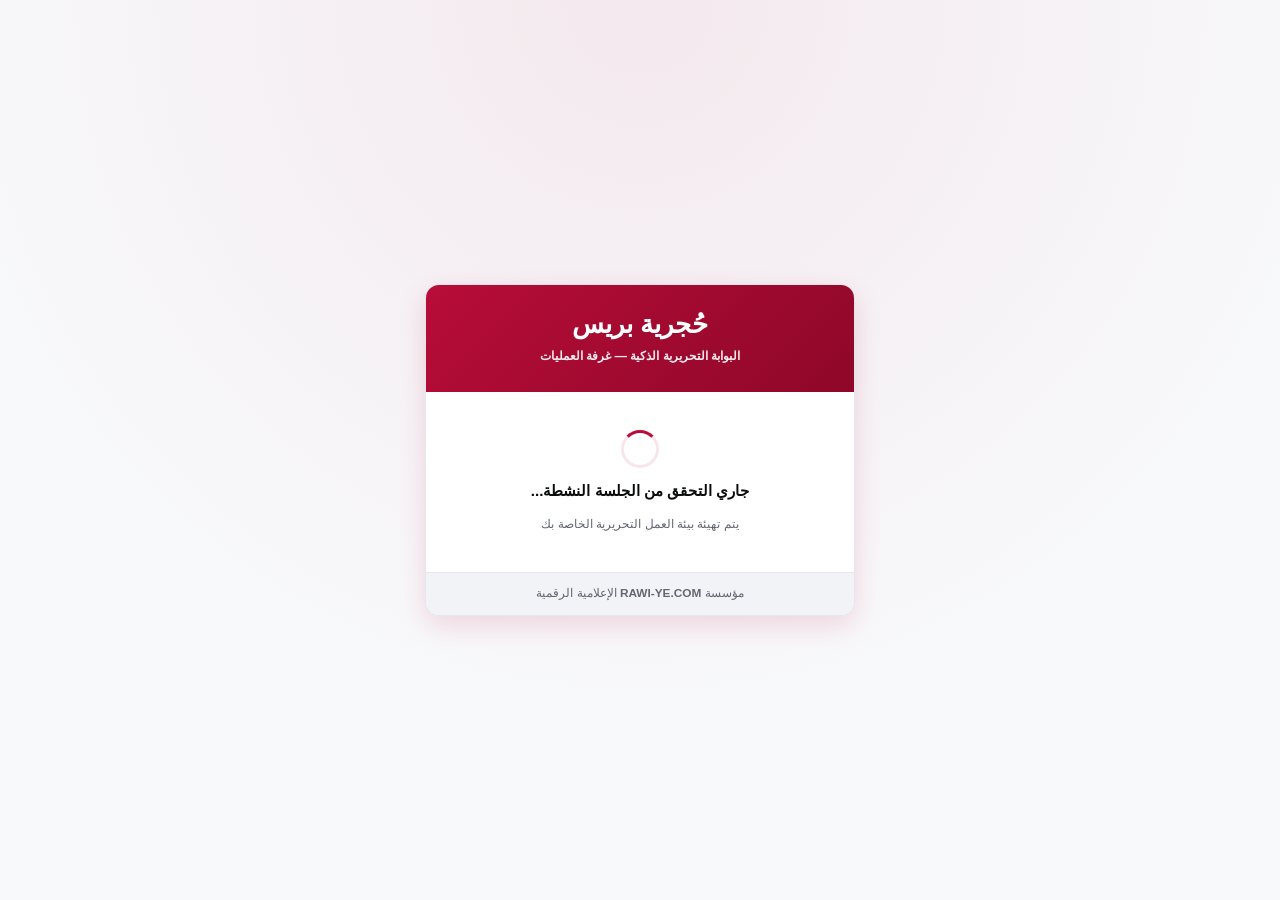
==== commit 86263e60: "Refine comments in index.html for clarity" ====
--- a/index.html
+++ b/index.html
@@ -38,14 +38,14 @@
         <span class="auth-portal-subtitle">البوابة التحريرية الذكية — غرفة العمليات</span>
       </div>
 
-      <!-- (أ) شاشة فحص الجلسة اللحظية (تظهر افتراضياً لمنع وميض نموذج تسجيل الدخول) -->
+      <!-- (أ) شاشة فحص الجلسة اللحظية -->
       <div id="auth-session-loader" class="auth-session-loader">
         <div class="crimson-spinner"></div>
         <strong id="auth-loader-title">جاري التحقق من الجلسة النشطة...</strong>
         <p>يتم تهيئة بيئة العمل التحريرية الخاصة بك</p>
       </div>
 
-      <!-- (ب) نموذج الدخول القياسي (مخفي افتراضياً ولا يظهر إلا لمن لم يسجل دخوله) -->
+      <!-- (ب) نموذج الدخول القياسي -->
       <form id="standard-login-form" class="auth-body hidden">
         <div class="form-group">
           <label for="login-username">اسم المستخدم أو المعرف الصحفي</label>
@@ -129,7 +129,7 @@
   </section>
 
   <!-- =====================================================================
-       2. الواجهة الرئيسية للبوابة التحريرية الذكية (تظهر فور تأكيد الجلسة)
+       2. الواجهة الرئيسية للبوابة التحريرية الذكية
        ===================================================================== -->
   <div id="portal-app-shell" class="portal-app-shell hidden">
 
@@ -319,14 +319,14 @@
       </section>
 
       <!-- =================================================================
-           القسم 3: بوابة «حسابي والإعدادات» الموحدة (تجمع الحساب + الإعدادات + الكادر في بوكسات أنيقة)
+           القسم 3: بوابة «حسابي والإعدادات والكادر» الموحدة (يتم الدخول إليها من أيقونة واحدة في الأسفل)
            ================================================================= -->
 
-      <!-- شريط التبديل السريع داخل بوابة الحساب والإعدادات (يظهر عند فتح حسابي أو الإعدادات أو الكادر) -->
+      <!-- شريط التبديل الداخلي الأنيق بين (حسابي / الإعدادات / الكادر والمراجعات) -->
       <div id="account-hub-switcher" class="account-hub-switcher hidden">
         <button type="button" class="hub-switch-pill active" data-portal-tab="profile">
           <span class="material-symbols-rounded" translate="no">person</span>
-          <span>حسابي والأمان والتوثيق</span>
+          <span>حسابي والأمان</span>
         </button>
         <button type="button" id="hub-pill-admin-settings" class="hub-switch-pill hidden" data-portal-tab="settings">
           <span class="material-symbols-rounded" translate="no">tune</span>
@@ -649,7 +649,7 @@
                 </div>
               </div>
 
-              <!-- اختيار اللون المرن مع اعتماد القرمزي كخيار أول -->
+              <!-- اختيار اللون المرن -->
               <div class="color-picker-infrastructure">
                 <label class="matrix-title">لون الهوية والمؤثرات والظلال (القرمزي الملكي هو الافتراضي):</label>
                 <div class="color-controls-row">
@@ -920,17 +920,18 @@
     </main>
 
     <!-- ===================================================================
-         شريط التنقل السفلي العائم والذكي (App-Style Bottom Navigation Dock)
-         يغني عن التمرير العلوي المزدحم ويضع كل شيء تحت إبهامك
+         شريط التنقل السفلي العائم والمنظم (4 عناصر فقط بدون أي قص للنصوص)
          =================================================================== -->
     <nav class="portal-bottom-dock" aria-label="التنقل السفلي السريع">
       <div class="bottom-dock-inner">
 
+        <!-- 1. المنشورات -->
         <button type="button" class="portal-nav-tab dock-tab-btn active" data-portal-tab="posts">
           <span class="material-symbols-rounded" translate="no">newspaper</span>
           <span class="dock-label">المنشورات</span>
         </button>
 
+        <!-- 2. الملاحظات -->
         <button type="button" class="portal-nav-tab dock-tab-btn" data-portal-tab="notes">
           <div class="dock-icon-wrap">
             <span class="material-symbols-rounded" translate="no">edit_note</span>
@@ -939,38 +940,30 @@
           <span class="dock-label">الملاحظات</span>
         </button>
 
-        <!-- زر (+) الأوسط العائم للنشر السريع -->
+        <!-- 3. زر (+ نشر جديد) الأوسط البارز -->
         <button type="button" id="center-plus-create-btn" class="dock-center-create-btn" title="إنشاء خبر أو فيديو أو ملاحظة جديدة">
           <span class="material-symbols-rounded" translate="no">add</span>
           <span>نشر جديد</span>
         </button>
 
-        <!-- زر الكادر والمراجعات (للإدارة والمحررين المفوضين) -->
-        <button type="button" id="nav-tab-admin-staff" class="portal-nav-tab dock-tab-btn hidden" data-portal-tab="staff">
+        <!-- 4. الأيقونة الموحدة الشاملة لـ (حسابي + الإعدادات + الكادر والمراجعات) -->
+        <button type="button" id="unified-account-dock-btn" class="portal-nav-tab dock-tab-btn" data-portal-tab="profile">
           <div class="dock-icon-wrap">
-            <span class="material-symbols-rounded" translate="no">shield_person</span>
+            <span class="material-symbols-rounded" translate="no">manage_accounts</span>
             <span id="pending-reviews-badge" class="dock-badge badge-crimson hidden">0</span>
           </div>
-          <span class="dock-label">المراجعات</span>
-        </button>
-
-        <!-- بوابة حسابي والإعدادات الموحدة -->
-        <button type="button" class="portal-nav-tab dock-tab-btn" data-portal-tab="profile">
-          <span class="material-symbols-rounded" translate="no">manage_accounts</span>
-          <span class="dock-label">حسابي والإعدادات</span>
-        </button>
-
-        <!-- زر الإعدادات السريع للأدمن -->
-        <button type="button" id="nav-tab-admin-settings" class="portal-nav-tab dock-tab-btn hidden" data-portal-tab="settings">
-          <span class="material-symbols-rounded" translate="no">tune</span>
-          <span class="dock-label">الإعدادات</span>
+          <span class="dock-label">حسابي</span>
         </button>
 
       </div>
     </nav>
 
-    <!-- زر رديف مخفي للتوافق البرمجي الكامل -->
-    <button type="button" id="floating-create-fab" class="hidden" aria-hidden="true"></button>
+    <!-- عناصر رديفة مخفية تماماً للتوافق التام مع app.js دون الحاجة لتعديله -->
+    <div class="hidden" aria-hidden="true" style="display:none !important;">
+      <button type="button" id="nav-tab-admin-staff" data-portal-tab="staff"></button>
+      <button type="button" id="nav-tab-admin-settings" data-portal-tab="settings"></button>
+      <button type="button" id="floating-create-fab"></button>
+    </div>
 
   </div>
 
@@ -1153,7 +1146,7 @@
             <button type="button" data-rich-cmd="removeFormat" title="مسح التنسيق">تنظيف النص</button>
           </div>
 
-          <!-- صندوق إدراج صورة وسط المقال (يفتح عند الضغط على زر 📷 إدراج صورة بين الفقرات) -->
+          <!-- صندوق إدراج صورة وسط المقال -->
           <div id="inline-image-inserter-box" class="inline-image-inserter-box hidden">
             <div class="inserter-header">
               <strong>📷 إدراج صورة داخل المقال (في مكان المؤشر الحالي)</strong>
--- a/style.css
+++ b/style.css
@@ -0,0 +1,1772 @@
+/* ==========================================================================
+   البوابة التحريرية الذكية — حُجرية بريس (Hujariya Press Editorial Portal)
+   طابع الجزيرة الحديث + الهوية القرمزية (#b80d38) + تصميم تطبيقات الجوال:
+   - شريط سفلي عائم بـ 4 عناصر متوازنة (المنشورات | الملاحظات | + نشر جديد | حسابي)
+   - عرض الكلمات كاملة وواضحة دون أي قص (No Text Truncation)
+   - بقاء أيقونة (حسابي) نشطة ومضيئة عند التنقل بين حسابي أو الإعدادات أو الكادر
+   ========================================================================== */
+
+@font-face {
+  font-family: 'AlJazeeraCustom';
+  src: local('Al-Jazeera-Arabic-Regular'), local('Al-Jazeera-Arabic'), local('Al Jazeera Arabic');
+  font-weight: 400;
+  font-display: swap;
+}
+
+@font-face {
+  font-family: 'AlJazeeraCustom';
+  src: local('Al-Jazeera-Arabic-Bold'), local('Al Jazeera Arabic Bold');
+  font-weight: 700;
+  font-display: swap;
+}
+
+:root {
+  --brand-red: #b80d38;
+  --brand-red-dark: #8e0729;
+  --brand-red-light: #e01a4f;
+  --crimson-soft-bg: rgba(184, 13, 56, 0.06);
+  --crimson-pill-bg: rgba(184, 13, 56, 0.1);
+  --crimson-border-soft: rgba(184, 13, 56, 0.24);
+  --crimson-shadow-sm: 0 4px 16px rgba(184, 13, 56, 0.07);
+  --crimson-shadow-md: 0 10px 28px rgba(184, 13, 56, 0.14);
+  --crimson-shadow-lg: 0 14px 36px rgba(184, 13, 56, 0.24);
+
+  --bg-page: #f8f9fb;
+  --bg-card: #ffffff;
+  --bg-subtle: #f1f3f6;
+
+  --text-main: #0c0d0e;
+  --text-body: #26282c;
+  --text-muted: #636770;
+
+  --border-light: #e5e7ec;
+  --border-med: #cfd3da;
+
+  --verified-blue: #0284c7;
+  --success-green: #15803d;
+  --warning-amber: #b45309;
+  --danger-red: #b91c1c;
+
+  --font-editorial: 'AlJazeeraCustom', 'Almarai', 'Alexandria', sans-serif;
+  --font-display: 'AlJazeeraCustom', 'Alexandria', 'Almarai', sans-serif;
+}
+
+*, *::before, *::after {
+  box-sizing: border-box;
+  margin: 0;
+  padding: 0;
+  -webkit-tap-highlight-color: transparent;
+}
+
+html {
+  scroll-behavior: smooth;
+  -webkit-text-size-adjust: 100%;
+  overflow-x: hidden;
+  overflow-x: clip;
+}
+
+body {
+  font-family: var(--font-editorial);
+  background-color: var(--bg-page);
+  color: var(--text-main);
+  line-height: 1.65;
+  min-height: 100vh;
+  overflow-x: hidden;
+  overflow-x: clip;
+}
+
+h1, h2, h3, h4, strong {
+  font-family: var(--font-display);
+}
+
+img {
+  max-width: 100%;
+  display: block;
+}
+
+button, input, select, textarea {
+  font-family: inherit;
+  font-size: 0.9rem;
+}
+
+button {
+  cursor: pointer;
+  transition: all 0.2s cubic-bezier(0.16, 1, 0.3, 1);
+}
+
+button:active:not(:disabled) {
+  transform: scale(0.96);
+}
+
+button:disabled,
+button.is-loading {
+  opacity: 0.65;
+  cursor: not-allowed;
+}
+
+.hidden {
+  display: none !important;
+}
+
+.portal-container {
+  width: 100%;
+  max-width: 1220px;
+  margin: 0 auto;
+  padding: 0 16px;
+}
+
+/* ==================== 1. بوابة التحقق الذكي من الجلسة ورمز PIN السريع ==================== */
+.auth-gate-screen {
+  min-height: 100vh;
+  display: flex;
+  align-items: center;
+  justify-content: center;
+  padding: 18px;
+  background: radial-gradient(circle at top, rgba(184, 13, 56, 0.07) 0%, var(--bg-page) 65%);
+}
+
+.auth-card {
+  width: 100%;
+  max-width: 430px;
+  background-color: var(--bg-card);
+  border: 1px solid var(--border-light);
+  border-radius: 14px;
+  box-shadow: var(--crimson-shadow-md);
+  overflow: hidden;
+}
+
+.auth-brand-banner {
+  background: linear-gradient(135deg, var(--brand-red) 0%, var(--brand-red-dark) 100%);
+  color: #ffffff;
+  padding: 24px 18px;
+  text-align: center;
+}
+
+.auth-logo-capsule {
+  display: inline-flex;
+  margin-bottom: 8px;
+}
+
+.auth-logo-img {
+  max-height: 50px;
+  width: auto;
+  margin: 0 auto;
+  object-fit: contain;
+  background: transparent !important;
+}
+
+.auth-brand-title {
+  font-size: 1.65rem;
+  font-weight: 900;
+  line-height: 1.2;
+}
+
+.auth-portal-subtitle {
+  display: inline-block;
+  margin-top: 5px;
+  font-size: 0.78rem;
+  font-weight: 700;
+  opacity: 0.92;
+}
+
+.auth-session-loader {
+  padding: 38px 20px;
+  text-align: center;
+  display: flex;
+  flex-direction: column;
+  align-items: center;
+  gap: 10px;
+}
+
+.crimson-spinner {
+  width: 38px;
+  height: 38px;
+  border-radius: 50%;
+  border: 3.5px solid var(--crimson-pill-bg);
+  border-top-color: var(--brand-red);
+  animation: spinCrimson 0.75s linear infinite;
+}
+
+@keyframes spinCrimson {
+  to { transform: rotate(360deg); }
+}
+
+.auth-session-loader strong {
+  font-size: 0.95rem;
+  color: var(--text-main);
+}
+
+.auth-session-loader p {
+  font-size: 0.78rem;
+  color: var(--text-muted);
+}
+
+.auth-body {
+  padding: 22px 20px;
+}
+
+.form-group {
+  margin-bottom: 13px;
+}
+
+.form-group label {
+  display: block;
+  font-size: 0.82rem;
+  font-weight: 800;
+  color: var(--text-body);
+  margin-bottom: 5px;
+}
+
+.label-with-counter {
+  display: flex;
+  align-items: center;
+  justify-content: space-between;
+  gap: 8px;
+  margin-bottom: 5px;
+}
+
+.label-with-counter label {
+  margin-bottom: 0;
+}
+
+.char-counter {
+  font-size: 0.74rem;
+  font-weight: 900;
+  padding: 2px 8px;
+  border-radius: 99px;
+  background-color: var(--bg-subtle);
+  color: var(--text-body);
+}
+
+.char-counter.limit-near {
+  background-color: #fef3c7;
+  color: #92400e;
+}
+
+.char-counter.limit-reached {
+  background-color: #fee2e2;
+  color: #991b1b;
+}
+
+.form-group input[type="text"],
+.form-group input[type="password"],
+.form-group input[type="url"],
+.form-group input[type="number"],
+.form-group input[type="search"],
+.form-group select,
+.form-group textarea {
+  width: 100%;
+  padding: 9px 12px;
+  border: 1px solid var(--border-med);
+  border-radius: 7px;
+  background-color: #ffffff;
+  color: var(--text-main);
+  font-weight: 700;
+  outline: none;
+  transition: border-color 0.2s ease, box-shadow 0.2s ease;
+}
+
+.form-group input:focus,
+.form-group select:focus,
+.form-group textarea:focus {
+  border-color: var(--brand-red);
+  box-shadow: 0 0 0 3px var(--crimson-soft-bg);
+}
+
+.field-hint {
+  display: block;
+  font-size: 0.72rem;
+  color: var(--text-muted);
+  margin-top: 3px;
+}
+
+.input-with-icon {
+  position: relative;
+  display: flex;
+  align-items: center;
+}
+
+.input-with-icon > .material-symbols-rounded {
+  position: absolute;
+  right: 11px;
+  color: var(--brand-red);
+  font-size: 19px;
+  pointer-events: none;
+}
+
+.input-with-icon input {
+  padding-right: 38px !important;
+}
+
+.icon-inside-btn {
+  position: absolute;
+  left: 8px;
+  background: transparent;
+  border: none;
+  color: var(--text-muted);
+  display: inline-flex;
+  align-items: center;
+}
+
+.trust-device-row {
+  margin: 10px 0 14px;
+}
+
+.checkbox-label {
+  display: inline-flex;
+  align-items: center;
+  gap: 8px;
+  font-size: 0.82rem;
+  font-weight: 700;
+  color: var(--text-body);
+  cursor: pointer;
+}
+
+.checkbox-label input[type="checkbox"] {
+  width: 16px;
+  height: 16px;
+  accent-color: var(--brand-red);
+}
+
+/* لوحة رمز PIN السريع */
+.pin-user-welcome {
+  display: flex;
+  align-items: center;
+  gap: 11px;
+  padding: 11px 13px;
+  background-color: var(--crimson-soft-bg);
+  border: 1px solid var(--crimson-border-soft);
+  border-radius: 8px;
+  margin-bottom: 14px;
+}
+
+.pin-avatar {
+  width: 46px;
+  height: 46px;
+  border-radius: 50%;
+  object-fit: cover;
+  border: 2px solid var(--brand-red);
+}
+
+.pin-welcome-hint {
+  display: block;
+  font-size: 0.74rem;
+  color: var(--text-muted);
+}
+
+.pin-user-name {
+  font-size: 0.96rem;
+  font-weight: 900;
+}
+
+.pin-instruction {
+  text-align: center;
+  font-size: 0.84rem;
+  font-weight: 800;
+  margin-bottom: 10px;
+}
+
+.pin-dots-row {
+  display: flex;
+  justify-content: center;
+  gap: 14px;
+  margin-bottom: 16px;
+}
+
+.pin-dot {
+  width: 14px;
+  height: 14px;
+  border-radius: 50%;
+  border: 2px solid var(--border-med);
+  background-color: transparent;
+  transition: all 0.15s ease;
+}
+
+.pin-dot.filled {
+  background-color: var(--brand-red);
+  border-color: var(--brand-red);
+  transform: scale(1.12);
+}
+
+.pin-keypad {
+  display: grid;
+  grid-template-columns: repeat(3, 1fr);
+  gap: 8px;
+}
+
+.pin-key {
+  height: 48px;
+  border: 1px solid var(--border-light);
+  background-color: #ffffff;
+  font-size: 1.15rem;
+  font-weight: 900;
+  color: var(--text-main);
+  border-radius: 8px;
+  box-shadow: 0 2px 6px rgba(0, 0, 0, 0.03);
+}
+
+.pin-key:hover {
+  border-color: var(--brand-red);
+  color: var(--brand-red);
+  background-color: var(--crimson-soft-bg);
+}
+
+.pin-key-action {
+  background-color: var(--bg-subtle);
+  font-size: 0.95rem;
+}
+
+.auth-footer {
+  padding: 11px 16px;
+  background-color: var(--bg-subtle);
+  border-top: 1px solid var(--border-light);
+  text-align: center;
+  font-size: 0.74rem;
+  color: var(--text-muted);
+}
+
+/* ==================== 2. الهيدر الأبيض النقي + الحاضنة القرمزية للشعار ==================== */
+.portal-header {
+  background-color: #ffffff;
+  color: var(--text-main);
+  padding: 12px 0;
+  border-bottom: 1px solid var(--border-light);
+  box-shadow: var(--crimson-shadow-sm);
+  position: sticky;
+  top: 0;
+  z-index: 50;
+}
+
+.header-inner {
+  display: flex;
+  align-items: center;
+  justify-content: space-between;
+  gap: 12px;
+  flex-wrap: wrap;
+}
+
+.portal-brand-box {
+  display: flex;
+  align-items: center;
+  gap: 10px;
+}
+
+.header-logo-capsule {
+  display: inline-flex;
+  align-items: center;
+  justify-content: center;
+  background: linear-gradient(135deg, var(--brand-red) 0%, var(--brand-red-dark) 100%);
+  padding: 5px 12px;
+  border-radius: 7px;
+  box-shadow: 0 4px 12px rgba(184, 13, 56, 0.22);
+}
+
+.header-logo-img {
+  max-height: 34px;
+  width: auto;
+  object-fit: contain;
+  background: transparent !important;
+}
+
+.header-text-brand {
+  display: flex;
+  align-items: center;
+  gap: 8px;
+}
+
+.header-site-title {
+  font-size: 1.35rem;
+  font-weight: 900;
+  color: var(--text-main);
+}
+
+.header-portal-badge {
+  font-size: 0.72rem;
+  font-weight: 800;
+  padding: 2px 9px;
+  background-color: var(--crimson-pill-bg);
+  color: var(--brand-red);
+  border-radius: 99px;
+}
+
+.header-user-actions {
+  display: flex;
+  align-items: center;
+  gap: 7px;
+}
+
+.user-chip-btn {
+  display: inline-flex;
+  align-items: center;
+  gap: 8px;
+  padding: 4px 10px;
+  background-color: var(--bg-subtle);
+  border: 1px solid var(--border-light);
+  color: var(--text-main);
+  border-radius: 99px;
+  text-align: right;
+}
+
+.user-chip-btn:hover {
+  border-color: var(--brand-red);
+  background-color: var(--crimson-soft-bg);
+}
+
+.user-chip-avatar {
+  width: 30px;
+  height: 30px;
+  border-radius: 50%;
+  object-fit: cover;
+  border: 1.5px solid var(--brand-red);
+}
+
+.user-chip-name-row {
+  display: flex;
+  align-items: center;
+  gap: 4px;
+  font-size: 0.8rem;
+}
+
+.user-chip-role {
+  display: block;
+  font-size: 0.68rem;
+  color: var(--brand-red);
+  font-weight: 700;
+}
+
+.header-icon-btn {
+  display: inline-flex;
+  align-items: center;
+  gap: 4px;
+  padding: 6px 10px;
+  background-color: #ffffff;
+  border: 1px solid var(--border-light);
+  color: var(--text-body);
+  text-decoration: none;
+  font-size: 0.78rem;
+  font-weight: 800;
+  border-radius: 7px;
+}
+
+.header-icon-btn .material-symbols-rounded {
+  color: var(--brand-red);
+  font-size: 19px;
+}
+
+.header-icon-btn:hover {
+  border-color: var(--brand-red);
+  color: var(--brand-red);
+  box-shadow: var(--crimson-shadow-sm);
+}
+
+/* ==================== 3. شريط التنقل السفلي العائم والمنظم (4 عناصر متوازنة بدون قص للنصوص) ==================== */
+.portal-bottom-dock {
+  position: fixed;
+  bottom: 14px;
+  left: 50%;
+  transform: translateX(-50%);
+  z-index: 95;
+  width: min(480px, calc(100vw - 22px));
+  background: rgba(255, 255, 255, 0.96);
+  backdrop-filter: blur(18px);
+  -webkit-backdrop-filter: blur(18px);
+  border: 1.5px solid var(--crimson-border-soft);
+  border-radius: 999px;
+  box-shadow: var(--crimson-shadow-lg), 0 6px 22px rgba(0, 0, 0, 0.09);
+  padding: 6px 12px;
+}
+
+.bottom-dock-inner {
+  display: flex;
+  align-items: center;
+  justify-content: space-between;
+  gap: 6px;
+}
+
+.dock-tab-btn {
+  flex: 1;
+  background: transparent;
+  border: none;
+  border-radius: 999px;
+  padding: 6px 8px;
+  display: flex;
+  flex-direction: column;
+  align-items: center;
+  justify-content: center;
+  gap: 2px;
+  color: var(--text-muted);
+  font-weight: 800;
+  min-width: 64px;
+}
+
+.dock-tab-btn .material-symbols-rounded {
+  font-size: 22px;
+  transition: transform 0.2s ease, color 0.2s ease;
+}
+
+.dock-label {
+  font-size: 0.73rem;
+  font-weight: 800;
+  white-space: nowrap;
+  line-height: 1.2;
+}
+
+/* تفعيل الإضاءة القرمزية للتبويب النشط، مع إبقاء زر (حسابي) مضيئاً عند فتح الإعدادات أو الكادر */
+.dock-tab-btn.active,
+.portal-app-shell:has(#account-hub-switcher:not(.hidden)) #unified-account-dock-btn {
+  color: var(--brand-red);
+  background-color: var(--crimson-soft-bg);
+}
+
+.dock-tab-btn.active .material-symbols-rounded,
+.portal-app-shell:has(#account-hub-switcher:not(.hidden)) #unified-account-dock-btn .material-symbols-rounded {
+  color: var(--brand-red);
+  transform: translateY(-1px);
+}
+
+.dock-icon-wrap {
+  position: relative;
+  display: inline-flex;
+}
+
+.dock-badge {
+  position: absolute;
+  top: -5px;
+  left: -10px;
+  padding: 0 5px;
+  min-width: 17px;
+  height: 17px;
+  border-radius: 99px;
+  background-color: var(--text-main);
+  color: #ffffff;
+  font-size: 0.65rem;
+  font-weight: 900;
+  display: inline-flex;
+  align-items: center;
+  justify-content: center;
+}
+
+.badge-crimson {
+  background-color: var(--brand-red);
+}
+
+/* زر (+ نشر جديد) الأوسط البارز بحجم متناسق */
+.dock-center-create-btn {
+  display: inline-flex;
+  align-items: center;
+  justify-content: center;
+  gap: 5px;
+  padding: 10px 18px;
+  background: linear-gradient(135deg, var(--brand-red) 0%, var(--brand-red-dark) 100%);
+  color: #ffffff;
+  border: none;
+  border-radius: 999px;
+  font-size: 0.84rem;
+  font-weight: 900;
+  white-space: nowrap;
+  box-shadow: 0 6px 18px rgba(184, 13, 56, 0.35);
+  flex-shrink: 0;
+}
+
+.dock-center-create-btn:hover {
+  transform: translateY(-2px);
+  box-shadow: 0 8px 22px rgba(184, 13, 56, 0.45);
+}
+
+.dock-center-create-btn .material-symbols-rounded {
+  font-size: 20px;
+}
+
+/* ==================== 4. مساحة العمل، البحث الذكي، والإحصائيات ==================== */
+.portal-workspace {
+  padding-top: 20px;
+  padding-bottom: 105px;
+}
+
+.autosave-restore-banner {
+  background-color: #ffffff;
+  border: 1px solid var(--crimson-border-soft);
+  border-right: 4px solid var(--brand-red);
+  border-radius: 8px;
+  padding: 12px 16px;
+  margin-bottom: 18px;
+  box-shadow: var(--crimson-shadow-sm);
+  display: flex;
+  align-items: center;
+  justify-content: space-between;
+  flex-wrap: wrap;
+  gap: 10px;
+}
+
+.restore-banner-text {
+  display: flex;
+  align-items: center;
+  gap: 8px;
+  font-size: 0.86rem;
+  font-weight: 800;
+  color: var(--text-main);
+}
+
+.restore-banner-text .material-symbols-rounded {
+  color: var(--brand-red);
+}
+
+.restore-banner-actions {
+  display: flex;
+  gap: 8px;
+}
+
+.sm-btn {
+  padding: 6px 12px !important;
+  font-size: 0.78rem !important;
+}
+
+.stats-summary-grid {
+  display: grid;
+  grid-template-columns: repeat(auto-fit, minmax(210px, 1fr));
+  gap: 14px;
+  margin-bottom: 18px;
+}
+
+.stat-metric-card {
+  background-color: var(--bg-card);
+  border: 1px solid var(--border-light);
+  border-radius: 10px;
+  padding: 15px 16px;
+  display: flex;
+  align-items: center;
+  gap: 12px;
+  box-shadow: var(--crimson-shadow-sm);
+}
+
+.highlight-crimson-border {
+  border-right: 4px solid var(--brand-red);
+}
+
+.stat-icon-box {
+  width: 44px;
+  height: 44px;
+  border-radius: 8px;
+  background-color: var(--crimson-soft-bg);
+  color: var(--brand-red);
+  display: inline-flex;
+  align-items: center;
+  justify-content: center;
+  flex-shrink: 0;
+}
+
+.stat-label {
+  display: block;
+  font-size: 0.76rem;
+  font-weight: 700;
+  color: var(--text-muted);
+}
+
+.stat-value {
+  font-size: 1.42rem;
+  font-weight: 900;
+  color: var(--text-main);
+}
+
+/* كبسولة البحث الذكي الفوري في المنشورات */
+.smart-search-toolbar {
+  background-color: #ffffff;
+  border: 1px solid var(--border-light);
+  border-radius: 12px;
+  padding: 12px 14px;
+  margin-bottom: 16px;
+  box-shadow: var(--crimson-shadow-sm);
+  display: flex;
+  flex-direction: column;
+  gap: 10px;
+}
+
+.smart-search-pill-box {
+  display: flex;
+  align-items: center;
+  gap: 8px;
+  background-color: var(--bg-page);
+  border: 1.5px solid var(--crimson-border-soft);
+  border-radius: 999px;
+  padding: 4px 14px;
+  height: 44px;
+  transition: all 0.2s ease;
+}
+
+.smart-search-pill-box:focus-within {
+  background-color: #ffffff;
+  border-color: var(--brand-red);
+  box-shadow: 0 6px 20px rgba(184, 13, 56, 0.14);
+}
+
+.search-pill-icon {
+  color: var(--brand-red);
+  font-size: 22px;
+}
+
+.smart-search-pill-box input {
+  flex: 1;
+  border: none;
+  background: transparent;
+  font-size: 0.86rem;
+  font-weight: 700;
+  color: var(--text-main);
+  outline: none;
+}
+
+.search-count-badge {
+  background-color: var(--crimson-pill-bg);
+  color: var(--brand-red);
+  font-size: 0.72rem;
+  font-weight: 800;
+  padding: 2px 9px;
+  border-radius: 99px;
+  white-space: nowrap;
+}
+
+.clear-search-mini-btn {
+  width: 26px;
+  height: 26px;
+  border-radius: 50%;
+  border: none;
+  background-color: var(--bg-subtle);
+  color: var(--brand-red);
+  display: inline-flex;
+  align-items: center;
+  justify-content: center;
+}
+
+.toolbar-filters-row {
+  display: flex;
+  gap: 7px;
+  overflow-x: auto;
+  scrollbar-width: none;
+}
+
+.toolbar-filters-row::-webkit-scrollbar {
+  display: none;
+}
+
+.filter-chip {
+  padding: 5px 13px;
+  border: 1px solid var(--border-light);
+  border-radius: 99px;
+  background-color: var(--bg-page);
+  color: var(--text-body);
+  font-size: 0.78rem;
+  font-weight: 800;
+  white-space: nowrap;
+}
+
+.filter-chip.active {
+  background-color: var(--brand-red);
+  color: #ffffff;
+  border-color: var(--brand-red);
+  box-shadow: 0 3px 10px rgba(184, 13, 56, 0.24);
+}
+
+/* بطاقات المنشورات في غرفة العمليات */
+.portal-posts-list {
+  display: flex;
+  flex-direction: column;
+  gap: 10px;
+}
+
+.portal-post-row {
+  background-color: var(--bg-card);
+  border: 1px solid var(--border-light);
+  border-radius: 10px;
+  padding: 13px 15px;
+  display: flex;
+  align-items: center;
+  justify-content: space-between;
+  gap: 14px;
+  flex-wrap: wrap;
+  transition: border-color 0.2s ease, box-shadow 0.2s ease;
+}
+
+.portal-post-row:hover {
+  border-color: var(--crimson-border-soft);
+  box-shadow: var(--crimson-shadow-sm);
+}
+
+.post-row-main {
+  display: flex;
+  align-items: center;
+  gap: 12px;
+  flex: 1;
+  min-width: 250px;
+}
+
+.post-row-thumb {
+  width: 82px;
+  height: 56px;
+  border-radius: 6px;
+  background-color: var(--bg-subtle);
+  border: 1px solid var(--border-light);
+  object-fit: cover;
+  flex-shrink: 0;
+}
+
+.post-row-title {
+  font-size: 0.98rem;
+  font-weight: 900;
+  color: var(--text-main);
+  margin-bottom: 4px;
+}
+
+.post-row-badges {
+  display: flex;
+  align-items: center;
+  gap: 6px;
+  flex-wrap: wrap;
+  font-size: 0.74rem;
+}
+
+.badge-pill {
+  padding: 2px 8px;
+  border-radius: 4px;
+  font-weight: 800;
+  font-size: 0.72rem;
+}
+
+.badge-published { background-color: #dcfce7; color: #166534; }
+.badge-pending { background-color: #fef3c7; color: #92400e; }
+.badge-draft { background-color: #e4e4e7; color: #27272a; }
+.badge-breaking { background-color: var(--crimson-pill-bg); color: var(--brand-red); }
+.badge-video { background-color: #e0f2fe; color: #075985; }
+
+.post-views-counter-pill {
+  display: inline-flex;
+  align-items: center;
+  gap: 4px;
+  padding: 5px 11px;
+  border-radius: 99px;
+  background-color: var(--crimson-soft-bg);
+  border: 1px solid var(--crimson-border-soft);
+  color: var(--brand-red);
+  font-size: 0.8rem;
+  font-weight: 900;
+}
+
+.post-views-counter-pill .material-symbols-rounded {
+  font-size: 17px;
+}
+
+.post-row-actions {
+  display: flex;
+  align-items: center;
+  gap: 6px;
+  flex-wrap: wrap;
+}
+
+/* ==================== 5. بوابة «حسابي والإعدادات والكادر» الموحدة (البوكسات الأنيقة) ==================== */
+.account-hub-switcher {
+  display: flex;
+  align-items: center;
+  gap: 8px;
+  overflow-x: auto;
+  background-color: #ffffff;
+  border: 1px solid var(--border-light);
+  border-radius: 10px;
+  padding: 8px;
+  margin-bottom: 16px;
+  box-shadow: var(--crimson-shadow-sm);
+}
+
+.hub-switch-pill {
+  flex: 1;
+  display: inline-flex;
+  align-items: center;
+  justify-content: center;
+  gap: 6px;
+  padding: 9px 14px;
+  border-radius: 7px;
+  border: 1px solid transparent;
+  background-color: var(--bg-page);
+  color: var(--text-body);
+  font-size: 0.84rem;
+  font-weight: 800;
+  white-space: nowrap;
+}
+
+.hub-switch-pill .material-symbols-rounded {
+  font-size: 19px;
+  color: var(--brand-red);
+}
+
+.hub-switch-pill.active {
+  background-color: var(--brand-red);
+  color: #ffffff;
+  box-shadow: 0 4px 12px rgba(184, 13, 56, 0.25);
+}
+
+.hub-switch-pill.active .material-symbols-rounded {
+  color: #ffffff;
+}
+
+.acc-box {
+  background-color: var(--bg-card);
+  border: 1px solid var(--border-light);
+  border-radius: 10px;
+  margin-bottom: 14px;
+  overflow: hidden;
+  box-shadow: var(--crimson-shadow-sm);
+}
+
+.acc-header {
+  width: 100%;
+  padding: 14px 16px;
+  background-color: #ffffff;
+  border: none;
+  display: flex;
+  align-items: center;
+  justify-content: space-between;
+  text-align: right;
+  color: var(--text-main);
+}
+
+.acc-header:hover {
+  background-color: var(--crimson-soft-bg);
+}
+
+.acc-title {
+  display: flex;
+  align-items: center;
+  gap: 9px;
+  font-size: 0.94rem;
+}
+
+.acc-title .material-symbols-rounded {
+  color: var(--brand-red);
+}
+
+.acc-chevron {
+  color: var(--brand-red);
+  transition: transform 0.22s ease;
+}
+
+.acc-header.open .acc-chevron {
+  transform: rotate(180deg);
+}
+
+.acc-body {
+  padding: 16px;
+  border-top: 1px solid var(--border-light);
+}
+
+.form-grid-2 {
+  display: grid;
+  grid-template-columns: 1fr 1fr;
+  gap: 12px;
+}
+
+.form-grid-3 {
+  display: grid;
+  grid-template-columns: repeat(3, 1fr);
+  gap: 12px;
+}
+
+.color-picker-infrastructure,
+.permissions-matrix-box,
+.video-infrastructure-box,
+.publishing-flags-box,
+.sub-panel-box {
+  padding: 13px 15px;
+  background-color: var(--bg-page);
+  border: 1px solid var(--border-light);
+  border-radius: 8px;
+  margin-bottom: 14px;
+}
+
+.matrix-title {
+  display: block;
+  font-size: 0.84rem;
+  font-weight: 900;
+  margin-bottom: 8px;
+}
+
+.color-controls-row {
+  display: flex;
+  align-items: center;
+  gap: 10px;
+  flex-wrap: wrap;
+}
+
+.color-wheel-input {
+  width: 44px;
+  height: 38px;
+  border: 1px solid var(--border-med);
+  border-radius: 6px;
+  padding: 2px;
+  background: #ffffff;
+  cursor: pointer;
+}
+
+.color-hex-input {
+  width: 120px !important;
+  font-family: monospace;
+}
+
+.color-presets-list {
+  display: flex;
+  align-items: center;
+  gap: 7px;
+}
+
+.color-swatch-btn {
+  width: 28px;
+  height: 28px;
+  border-radius: 50%;
+  border: 2px solid #ffffff;
+  box-shadow: 0 0 0 1px var(--border-med);
+}
+
+.three-brand-images-grid {
+  display: grid;
+  grid-template-columns: repeat(auto-fit, minmax(260px, 1fr));
+  gap: 12px;
+}
+
+.brand-image-slot-card {
+  padding: 13px;
+  background-color: var(--bg-page);
+  border: 1px solid var(--border-light);
+  border-top: 3px solid var(--brand-red);
+  border-radius: 8px;
+}
+
+.brand-image-slot-card strong {
+  display: block;
+  font-size: 0.86rem;
+  margin-bottom: 3px;
+}
+
+.brand-image-slot-card p {
+  font-size: 0.74rem;
+  color: var(--text-muted);
+  margin-bottom: 8px;
+}
+
+.transparent-logo-preview {
+  margin-top: 8px;
+  padding: 10px;
+  background: linear-gradient(135deg, var(--brand-red) 0%, var(--brand-red-dark) 100%);
+  border-radius: 6px;
+  display: flex;
+  align-items: center;
+  justify-content: center;
+}
+
+.transparent-logo-preview img {
+  max-height: 44px;
+  width: auto;
+  object-fit: contain;
+  background: transparent !important;
+}
+
+.upload-inline-row {
+  display: flex;
+  align-items: center;
+  gap: 8px;
+}
+
+.upload-inline-row input[type="url"],
+.upload-inline-row input[type="text"] {
+  flex: 1;
+}
+
+.upload-file-label {
+  white-space: nowrap;
+  cursor: pointer;
+}
+
+/* بطاقات الإعلانات المتقدمة */
+.ads-analytics-grid {
+  display: grid;
+  grid-template-columns: repeat(auto-fill, minmax(310px, 1fr));
+  gap: 12px;
+}
+
+.ad-analytics-card {
+  background-color: var(--bg-card);
+  border: 1px solid var(--border-light);
+  border-radius: 10px;
+  padding: 14px;
+  display: flex;
+  flex-direction: column;
+  justify-content: space-between;
+  gap: 10px;
+}
+
+.ad-metrics-row {
+  display: grid;
+  grid-template-columns: repeat(3, 1fr);
+  gap: 6px;
+  background-color: var(--bg-page);
+  border: 1px solid var(--border-light);
+  border-radius: 6px;
+  padding: 8px;
+  text-align: center;
+}
+
+.ad-metric-item span {
+  display: block;
+  font-size: 0.7rem;
+  color: var(--text-muted);
+}
+
+.ad-metric-item strong {
+  font-size: 0.92rem;
+  font-weight: 900;
+  color: var(--text-main);
+}
+
+/* ==================== 6. المحرر الذكي وأداة إدراج الصور المتعددة بين الفقرات ==================== */
+.modal-backdrop {
+  position: fixed;
+  inset: 0;
+  background-color: rgba(12, 13, 14, 0.6);
+  backdrop-filter: blur(4px);
+  z-index: 150;
+  display: flex;
+  align-items: center;
+  justify-content: center;
+  padding: 12px;
+}
+
+.plus-choice-sheet {
+  width: 100%;
+  max-width: 560px;
+  background-color: var(--bg-card);
+  border-top: 4px solid var(--brand-red);
+  border-radius: 12px;
+  padding: 18px;
+  box-shadow: var(--crimson-shadow-lg);
+}
+
+.plus-choices-grid {
+  display: grid;
+  grid-template-columns: repeat(auto-fit, minmax(210px, 1fr));
+  gap: 10px;
+  margin-top: 12px;
+}
+
+.plus-choice-card {
+  padding: 13px;
+  background-color: var(--bg-page);
+  border: 1px solid var(--border-light);
+  border-radius: 8px;
+  text-align: right;
+  display: flex;
+  flex-direction: column;
+  gap: 3px;
+}
+
+.plus-choice-card:hover {
+  border-color: var(--brand-red);
+  background-color: #ffffff;
+  box-shadow: var(--crimson-shadow-sm);
+}
+
+.plus-choice-card .material-symbols-rounded {
+  color: var(--brand-red);
+  font-size: 24px;
+}
+
+.plus-choice-card small {
+  font-size: 0.73rem;
+  color: var(--text-muted);
+}
+
+.editor-modal-card {
+  width: 100%;
+  max-width: 900px;
+  max-height: 92vh;
+  background-color: var(--bg-card);
+  border-top: 4px solid var(--brand-red);
+  border-radius: 12px;
+  display: flex;
+  flex-direction: column;
+  box-shadow: var(--crimson-shadow-lg);
+}
+
+.modal-sheet-header {
+  padding: 13px 16px;
+  border-bottom: 1px solid var(--border-light);
+  display: flex;
+  align-items: center;
+  justify-content: space-between;
+  flex-wrap: wrap;
+  gap: 8px;
+}
+
+.editor-header-title-wrap {
+  display: flex;
+  align-items: center;
+  gap: 10px;
+  flex-wrap: wrap;
+}
+
+.autosave-badge {
+  display: inline-flex;
+  align-items: center;
+  gap: 4px;
+  padding: 3px 9px;
+  border-radius: 99px;
+  background-color: #dcfce7;
+  color: #166534;
+  font-size: 0.72rem;
+  font-weight: 800;
+}
+
+.autosave-badge .material-symbols-rounded {
+  font-size: 15px;
+}
+
+.editor-modal-body {
+  padding: 16px;
+  overflow-y: auto;
+}
+
+.horizontal-chips-selector {
+  display: flex;
+  align-items: center;
+  gap: 6px;
+  overflow-x: auto;
+  padding: 6px 2px;
+}
+
+.cat-select-chip {
+  padding: 5px 13px;
+  border: 1px solid var(--border-med);
+  background-color: var(--bg-page);
+  font-size: 0.8rem;
+  font-weight: 800;
+  white-space: nowrap;
+  border-radius: 99px;
+}
+
+.cat-select-chip.selected {
+  background-color: var(--brand-red);
+  color: #ffffff;
+  border-color: var(--brand-red);
+}
+
+/* حقل الهاشتاجات الذكي */
+.tags-autocomplete-wrapper {
+  position: relative;
+}
+
+.tags-box-container {
+  border: 1px solid var(--border-med);
+  background-color: #ffffff;
+  padding: 6px 8px;
+  border-radius: 7px;
+  display: flex;
+  flex-wrap: wrap;
+  align-items: center;
+  gap: 6px;
+}
+
+.selected-tags-pills {
+  display: flex;
+  flex-wrap: wrap;
+  gap: 5px;
+}
+
+.selected-tag-pill {
+  display: inline-flex;
+  align-items: center;
+  gap: 5px;
+  padding: 3px 10px;
+  background-color: var(--brand-red);
+  color: #ffffff;
+  font-size: 0.76rem;
+  font-weight: 800;
+  border-radius: 99px;
+}
+
+.selected-tag-pill button {
+  background: transparent;
+  border: none;
+  color: #ffffff;
+  font-size: 0.85rem;
+  font-weight: 900;
+  line-height: 1;
+}
+
+.tags-box-container input {
+  border: none !important;
+  padding: 3px 4px !important;
+  flex: 1;
+  min-width: 150px;
+  font-size: 0.82rem;
+  box-shadow: none !important;
+}
+
+.tags-autocomplete-dropdown {
+  position: absolute;
+  top: 100%;
+  right: 0;
+  left: 0;
+  background-color: var(--bg-card);
+  border: 1px solid var(--border-med);
+  border-radius: 8px;
+  box-shadow: var(--crimson-shadow-md);
+  max-height: 180px;
+  overflow-y: auto;
+  z-index: 60;
+}
+
+.tag-suggestion-item {
+  width: 100%;
+  padding: 8px 12px;
+  background: transparent;
+  border: none;
+  border-bottom: 1px solid var(--border-light);
+  text-align: right;
+  display: flex;
+  align-items: center;
+  justify-content: space-between;
+  font-size: 0.82rem;
+  font-weight: 800;
+  color: var(--text-main);
+}
+
+.tag-suggestion-item:hover {
+  background-color: var(--crimson-soft-bg);
+  color: var(--brand-red);
+}
+
+/* شريط أدوات المحرر وصندوق إدراج الصور بين الفقرات */
+.rich-editor-toolbar {
+  display: flex;
+  flex-wrap: wrap;
+  gap: 5px;
+  padding: 7px;
+  background-color: var(--bg-page);
+  border: 1px solid var(--border-med);
+  border-bottom: none;
+  border-radius: 7px 7px 0 0;
+}
+
+.rich-editor-toolbar button {
+  padding: 5px 10px;
+  background-color: #ffffff;
+  border: 1px solid var(--border-light);
+  border-radius: 5px;
+  font-size: 0.78rem;
+  font-weight: 800;
+}
+
+.rich-editor-toolbar button:hover {
+  border-color: var(--brand-red);
+  color: var(--brand-red);
+}
+
+.toolbar-crimson-btn {
+  background-color: var(--crimson-soft-bg) !important;
+  border-color: var(--crimson-border-soft) !important;
+  color: var(--brand-red) !important;
+}
+
+.inline-image-inserter-box {
+  background-color: var(--crimson-soft-bg);
+  border: 1px solid var(--crimson-border-soft);
+  border-bottom: none;
+  padding: 12px;
+}
+
+.inserter-header {
+  display: flex;
+  align-items: center;
+  justify-content: space-between;
+  font-size: 0.84rem;
+  color: var(--brand-red);
+}
+
+.rich-editor-area {
+  min-height: 230px;
+  max-height: 390px;
+  overflow-y: auto;
+  padding: 14px;
+  border: 1px solid var(--border-med);
+  border-radius: 0 0 7px 7px;
+  background-color: #ffffff;
+  outline: none;
+  line-height: 1.85;
+}
+
+.rich-editor-area:empty::before {
+  content: attr(data-placeholder);
+  color: var(--text-muted);
+}
+
+.rich-editor-area a {
+  color: var(--brand-red);
+  font-weight: 800;
+  text-decoration: underline;
+}
+
+.rich-editor-area figure.inline-article-figure {
+  margin: 14px auto;
+  background-color: var(--bg-page);
+  border: 1px solid var(--border-med);
+  border-radius: 7px;
+  overflow: hidden;
+  position: relative;
+}
+
+.rich-editor-area figure.inline-article-figure img {
+  max-height: 280px;
+  width: auto;
+  margin: 0 auto;
+  object-fit: contain;
+}
+
+.rich-editor-area figure.inline-article-figure figcaption {
+  padding: 6px 10px;
+  font-size: 0.78rem;
+  color: var(--text-muted);
+  border-top: 1px solid var(--border-light);
+}
+
+.publishing-flags-box {
+  display: flex;
+  flex-direction: column;
+  gap: 8px;
+}
+
+.breaking-duration-wrap {
+  display: flex;
+  align-items: center;
+  gap: 8px;
+  margin-top: 4px;
+}
+
+.editor-submit-bar,
+.form-actions-row {
+  display: flex;
+  align-items: center;
+  flex-wrap: wrap;
+  gap: 10px;
+  margin-top: 12px;
+}
+
+/* الأزرار القياسية القرمزية */
+.btn-primary-crimson,
+.btn-primary-red {
+  display: inline-flex;
+  align-items: center;
+  justify-content: center;
+  gap: 6px;
+  padding: 9px 18px;
+  background: linear-gradient(135deg, var(--brand-red) 0%, var(--brand-red-dark) 100%);
+  color: #ffffff;
+  border: none;
+  border-radius: 7px;
+  font-weight: 900;
+  box-shadow: 0 4px 12px rgba(184, 13, 56, 0.22);
+}
+
+.btn-primary-crimson:hover:not(:disabled),
+.btn-primary-red:hover:not(:disabled) {
+  box-shadow: 0 6px 16px rgba(184, 13, 56, 0.34);
+}
+
+.btn-outline {
+  display: inline-flex;
+  align-items: center;
+  justify-content: center;
+  gap: 5px;
+  padding: 8px 14px;
+  background-color: var(--bg-card);
+  color: var(--text-main);
+  border: 1px solid var(--border-med);
+  border-radius: 7px;
+  font-weight: 800;
+}
+
+.btn-outline:hover:not(:disabled) {
+  border-color: var(--brand-red);
+  color: var(--brand-red);
+}
+
+.btn-link-muted {
+  background: transparent;
+  border: none;
+  color: var(--text-muted);
+  font-size: 0.8rem;
+  font-weight: 800;
+  text-decoration: underline;
+}
+
+.full-width {
+  width: 100%;
+}
+
+.icon-close-btn {
+  width: 34px;
+  height: 34px;
+  border: 1px solid var(--border-light);
+  border-radius: 7px;
+  background-color: var(--bg-page);
+  color: var(--brand-red);
+  display: inline-flex;
+  align-items: center;
+  justify-content: center;
+}
+
+.notes-grid,
+.staff-cards-grid {
+  display: grid;
+  grid-template-columns: repeat(auto-fill, minmax(275px, 1fr));
+  gap: 12px;
+}
+
+.clean-panel-card,
+.note-card,
+.staff-member-card {
+  background-color: var(--bg-card);
+  border: 1px solid var(--border-light);
+  border-radius: 10px;
+  padding: 15px;
+  box-shadow: var(--crimson-shadow-sm);
+}
+
+.profile-summary-banner {
+  background-color: var(--bg-card);
+  border: 1px solid var(--border-light);
+  border-right: 4px solid var(--brand-red);
+  border-radius: 10px;
+  padding: 16px;
+  margin-bottom: 14px;
+  box-shadow: var(--crimson-shadow-sm);
+  display: flex;
+  align-items: center;
+  gap: 14px;
+  flex-wrap: wrap;
+}
+
+.profile-large-avatar {
+  width: 68px;
+  height: 68px;
+  border-radius: 50%;
+  object-fit: cover;
+  border: 2px solid var(--brand-red);
+}
+
+.profile-banner-name-row {
+  display: flex;
+  align-items: center;
+  gap: 5px;
+}
+
+.profile-job-badge {
+  font-size: 0.8rem;
+  font-weight: 800;
+  color: var(--brand-red);
+}
+
+.verified-icon {
+  color: var(--verified-blue) !important;
+  font-size: 17px !important;
+}
+
+.permissions-checks-grid {
+  display: grid;
+  grid-template-columns: repeat(auto-fit, minmax(240px, 1fr));
+  gap: 8px;
+}
+
+.notice-banner,
+.alert-box {
+  padding: 11px 14px;
+  background-color: var(--bg-card);
+  border: 1px solid var(--border-light);
+  border-right: 4px solid var(--brand-red);
+  border-radius: 8px;
+  font-size: 0.82rem;
+  font-weight: 700;
+  margin-bottom: 14px;
+  display: flex;
+  align-items: center;
+  gap: 8px;
+}
+
+.alert-error {
+  background-color: #fef2f2;
+  color: #991b1b;
+  border-color: #fecaca;
+}
+
+.empty-workspace-card {
+  background-color: var(--bg-card);
+  border: 1px solid var(--border-light);
+  border-radius: 10px;
+  padding: 36px 18px;
+  text-align: center;
+  color: var(--text-muted);
+}
+
+.empty-icon {
+  font-size: 38px;
+  color: var(--brand-red);
+  margin-bottom: 6px;
+}
+
+.image-preview-mini {
+  margin-top: 8px;
+  display: flex;
+  align-items: center;
+  gap: 10px;
+}
+
+.image-preview-mini img {
+  height: 54px;
+  width: 80px;
+  object-fit: contain;
+  background-color: var(--bg-subtle);
+  border: 1px solid var(--border-light);
+  border-radius: 5px;
+}
+
+.portal-toast {
+  position: fixed;
+  bottom: 84px;
+  left: 50%;
+  transform: translateX(-50%);
+  background-color: #0e1014;
+  color: #ffffff;
+  border-right: 4px solid var(--brand-red);
+  border-radius: 8px;
+  padding: 10px 18px;
+  font-size: 0.84rem;
+  font-weight: 800;
+  z-index: 250;
+  box-shadow: var(--crimson-shadow-lg);
+}
+
+@media (max-width: 768px) {
+  .form-grid-2,
+  .form-grid-3 {
+    grid-template-columns: 1fr;
+  }
+  .hide-sm {
+    display: none !important;
+  }
+}
+
+@media (max-width: 420px) {
+  .portal-bottom-dock {
+    padding: 5px 8px;
+  }
+  .dock-center-create-btn {
+    padding: 9px 14px;
+    font-size: 0.78rem;
+  }
+  .dock-label {
+    font-size: 0.7rem;
+  }
+}
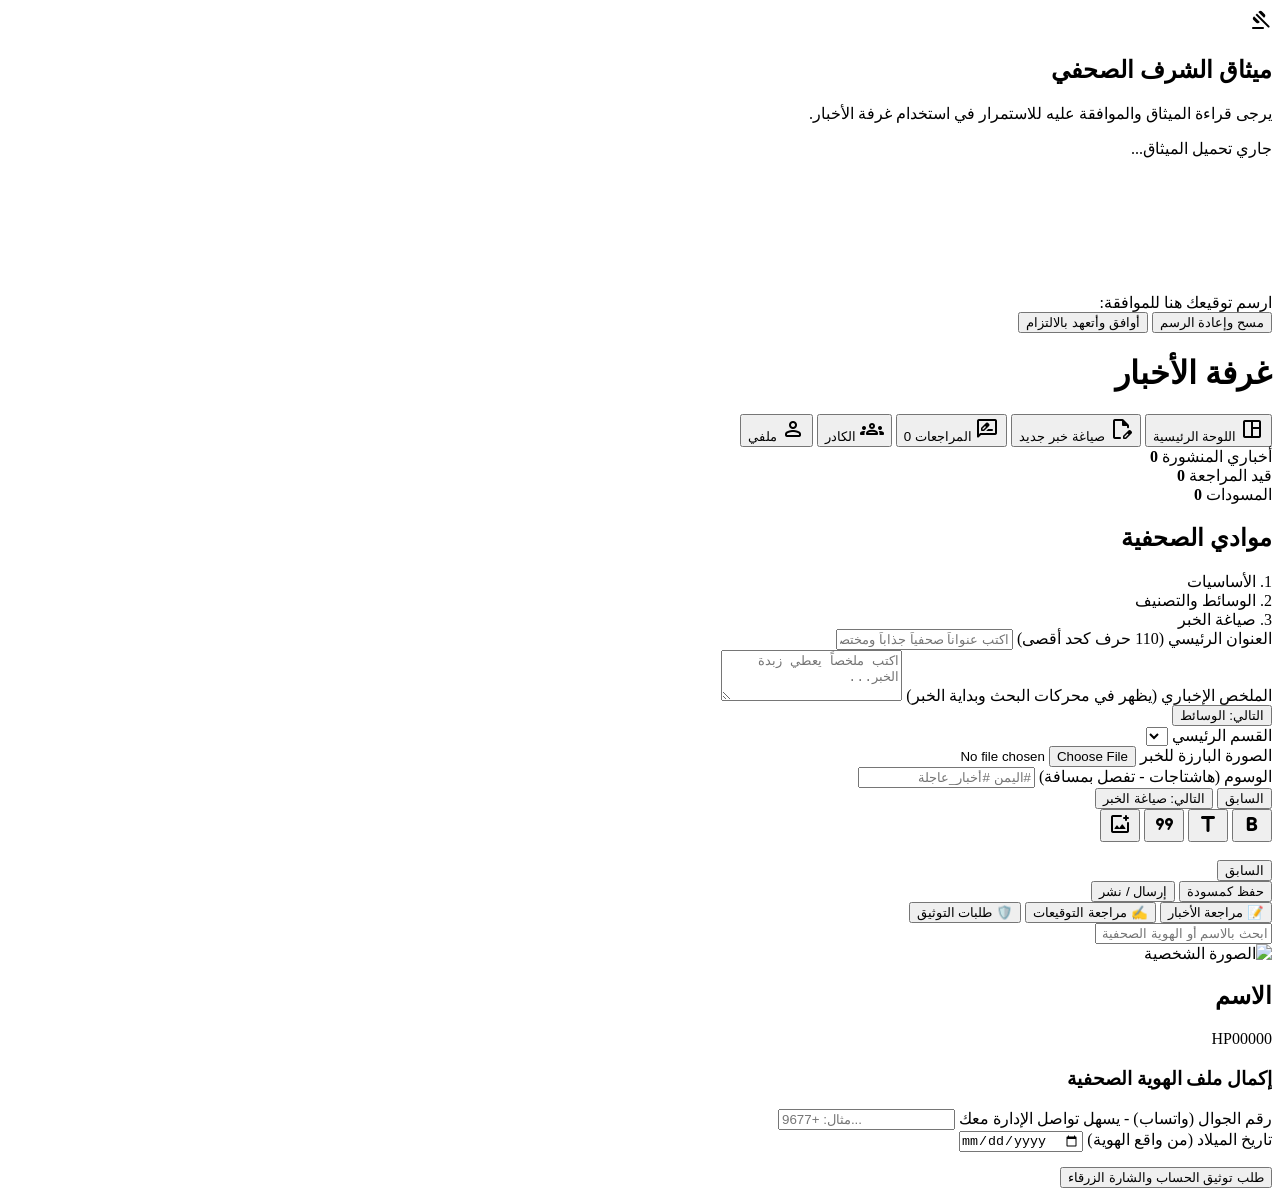
==== commit 9bdef9b2: "Update print statement from 'Hello' to 'Goodbye'" ====
--- a/index.html
+++ b/index.html
@@ -3,1233 +3,241 @@
 <head>
   <meta charset="UTF-8">
   <meta name="viewport" content="width=device-width, initial-scale=1.0, maximum-scale=5.0">
-  <title id="portal-meta-title">البوابة التحريرية الذكية | حُجرية بريس</title>
+  <title>غرفة الأخبار | حُجرية بريس</title>
   <meta name="robots" content="noindex, nofollow">
-  <meta name="theme-color" content="#b80d38" id="portal-theme-color">
-
-  <!-- إعدادات تطبيق الويب لغرفة العمليات -->
-  <meta name="apple-mobile-web-app-capable" content="yes">
-  <meta name="apple-mobile-web-app-status-bar-style" content="default">
-  <meta name="apple-mobile-web-app-title" content="تحرير حُجرية بريس">
-  <link rel="icon" id="portal-favicon" href="data:image/svg+xml,<svg xmlns=%22http://www.w3.org/2000/svg%22 viewBox=%220 0 100 100%22><rect width=%22100%22 height=%22100%22 rx=%2216%22 fill=%22%23b80d38%22/><text x=%2250%%22 y=%2258%%22 font-size=%2264%22 fill=%22%23ffffff%22 font-family=%22Almarai,sans-serif%22 font-weight=%22800%22 text-anchor=%22middle%22 dominant-baseline=%22middle%22>ح</text></svg>">
-  <link rel="apple-touch-icon" id="portal-apple-icon" href="">
-
-  <!-- الخطوط الإخبارية الهندسية المطابقة لطابع الجزيرة (Almarai & Alexandria) + أيقونات Google Material -->
+  
   <link rel="preconnect" href="https://fonts.googleapis.com">
   <link rel="preconnect" href="https://fonts.gstatic.com" crossorigin>
   <link href="https://fonts.googleapis.com/css2?family=Alexandria:wght@400;500;600;700;800;900&family=Almarai:wght@300;400;700;800&display=swap" rel="stylesheet">
   <link href="https://fonts.googleapis.com/css2?family=Material+Symbols+Rounded:opsz,wght,FILL,GRAD@22,500,0,0" rel="stylesheet">
-
-  <!-- ملف المظهر الحديث بالهوية القرمزية وتصميم التطبيقات -->
-  <link rel="stylesheet" href="./style.css">
+  
+  <link rel="stylesheet" href="./admin-style.css">
 </head>
-<body>
-
-  <!-- =====================================================================
-       1. بوابة التحقق الذكي من الجلسة والدخول السريع (بدون أي وميض أو تأخير)
-       ===================================================================== -->
-  <section id="auth-gate-screen" class="auth-gate-screen">
-    <div class="auth-card">
-      <div class="auth-brand-banner">
-        <span id="auth-logo-capsule" class="auth-logo-capsule hidden">
-          <img id="auth-logo-img" src="" alt="حُجرية بريس" class="auth-logo-img hidden">
-        </span>
-        <h1 id="auth-site-name" class="auth-brand-title">حُجرية بريس</h1>
-        <span class="auth-portal-subtitle">البوابة التحريرية الذكية — غرفة العمليات</span>
-      </div>
-
-      <!-- (أ) شاشة فحص الجلسة اللحظية -->
-      <div id="auth-session-loader" class="auth-session-loader">
-        <div class="crimson-spinner"></div>
-        <strong id="auth-loader-title">جاري التحقق من الجلسة النشطة...</strong>
-        <p>يتم تهيئة بيئة العمل التحريرية الخاصة بك</p>
-      </div>
-
-      <!-- (ب) نموذج الدخول القياسي -->
-      <form id="standard-login-form" class="auth-body hidden">
-        <div class="form-group">
-          <label for="login-username">اسم المستخدم أو المعرف الصحفي</label>
-          <div class="input-with-icon">
-            <span class="material-symbols-rounded" translate="no">person</span>
-            <input type="text" id="login-username" placeholder="أدخل اسم المستخدم..." autocomplete="username" required dir="ltr">
-          </div>
-        </div>
-
-        <div class="form-group">
-          <label for="login-password">كلمة المرور</label>
-          <div class="input-with-icon">
-            <span class="material-symbols-rounded" translate="no">lock</span>
-            <input type="password" id="login-password" placeholder="••••••••" autocomplete="current-password" required dir="ltr">
-            <button type="button" id="toggle-pass-visibility" class="icon-inside-btn" title="إظهار/إخفاء كلمة المرور">
-              <span class="material-symbols-rounded" translate="no">visibility</span>
-            </button>
-          </div>
-        </div>
-
-        <div class="trust-device-row">
-          <label class="checkbox-label">
-            <input type="checkbox" id="login-trust-device" checked>
-            <span>وثّق هذا الجهاز لتفعيل الدخول السريع برمز PIN (4 أرقام)</span>
-          </label>
-        </div>
-
-        <div id="login-error-box" class="alert-box alert-error hidden"></div>
-
-        <button type="submit" id="login-submit-btn" class="btn-primary-crimson full-width">
-          <span class="material-symbols-rounded" translate="no">login</span>
-          <span class="btn-text">دخول إلى غرفة العمليات</span>
-        </button>
-      </form>
-
-      <!-- (ج) شاشة الدخول السريع برمز PIN (4 أرقام) للأجهزة الموثوقة -->
-      <div id="pin-unlock-panel" class="auth-body hidden">
-        <div class="pin-user-welcome">
-          <img id="pin-user-avatar" src="" alt="" class="pin-avatar">
-          <div>
-            <span class="pin-welcome-hint">مرحباً بعودتك</span>
-            <strong id="pin-user-name" class="pin-user-name"></strong>
-          </div>
-        </div>
-
-        <p class="pin-instruction">أدخل رمز الدخول السريع (4 أرقام)</p>
-
-        <div class="pin-dots-row" id="pin-dots-display" dir="ltr">
-          <span class="pin-dot"></span>
-          <span class="pin-dot"></span>
-          <span class="pin-dot"></span>
-          <span class="pin-dot"></span>
-        </div>
-
-        <div id="pin-error-box" class="alert-box alert-error hidden"></div>
-
-        <div class="pin-keypad" dir="ltr">
-          <button type="button" class="pin-key" data-pin-digit="1">1</button>
-          <button type="button" class="pin-key" data-pin-digit="2">2</button>
-          <button type="button" class="pin-key" data-pin-digit="3">3</button>
-          <button type="button" class="pin-key" data-pin-digit="4">4</button>
-          <button type="button" class="pin-key" data-pin-digit="5">5</button>
-          <button type="button" class="pin-key" data-pin-digit="6">6</button>
-          <button type="button" class="pin-key" data-pin-digit="7">7</button>
-          <button type="button" class="pin-key" data-pin-digit="8">8</button>
-          <button type="button" class="pin-key" data-pin-digit="9">9</button>
-          <button type="button" class="pin-key pin-key-action" id="pin-clear-btn" title="مسح">C</button>
-          <button type="button" class="pin-key" data-pin-digit="0">0</button>
-          <button type="button" class="pin-key pin-key-action" id="pin-backspace-btn" title="تراجع">⌫</button>
-        </div>
-
-        <button type="button" id="switch-to-password-btn" class="btn-link-muted full-width" style="margin-top:14px;">
-          الدخول بكلمة المرور أو تبديل الحساب
-        </button>
-      </div>
-
-      <div class="auth-footer">
-        <span>مؤسسة <strong>RAWI-YE.COM</strong> الإعلامية الرقمية</span>
-      </div>
-    </div>
-  </section>
-
-  <!-- =====================================================================
-       2. الواجهة الرئيسية للبوابة التحريرية الذكية
-       ===================================================================== -->
-  <div id="portal-app-shell" class="portal-app-shell hidden">
-
-    <!-- الهيدر الأبيض النقي بطابع الجزيرة مع الحاضنة القرمزية للشعار المفرغ -->
-    <header class="portal-header" id="portal-header-banner">
-      <div class="portal-container header-inner">
-
-        <!-- يمين: الشعار المفرغ داخل حاضنة قرمزية أو الاسم النصي -->
-        <div class="portal-brand-box">
-          <span id="header-logo-capsule" class="header-logo-capsule hidden">
-            <img id="header-logo-img" src="" alt="حُجرية بريس" class="header-logo-img hidden">
-          </span>
-          <div id="header-text-brand" class="header-text-brand">
-            <strong id="header-site-name" class="header-site-title">حُجرية بريس</strong>
-            <span class="header-portal-badge">غرفة العمليات</span>
-          </div>
-        </div>
-
-        <!-- يسار: بطاقة المحرر + رابط الموقع العام + قفل PIN + تسجيل الخروج -->
-        <div class="header-user-actions">
-          <button type="button" id="header-profile-trigger" class="user-chip-btn" title="فتح حسابي والإعدادات">
-            <img id="header-user-avatar" src="" alt="" class="user-chip-avatar">
-            <div class="user-chip-info">
-              <div class="user-chip-name-row">
-                <strong id="header-user-name"></strong>
-                <span id="header-user-verified" class="material-symbols-rounded verified-icon hidden" translate="no">verified</span>
-              </div>
-              <span id="header-user-role-label" class="user-chip-role"></span>
-            </div>
-          </button>
-
-          <a href="https://hujariyapress.rawi-ye.com" target="_blank" rel="noopener" id="preview-public-site-link" class="header-icon-btn" title="فتح الموقع العام">
-            <span class="material-symbols-rounded" translate="no">open_in_new</span>
-            <span class="hide-sm">الموقع العام</span>
-          </a>
-
-          <button type="button" id="lock-pin-btn" class="header-icon-btn hidden" title="قفل الشاشة السريع برمز PIN">
-            <span class="material-symbols-rounded" translate="no">lock</span>
-          </button>
-
-          <button type="button" id="logout-portal-btn" class="header-icon-btn btn-danger-soft" title="تسجيل الخروج">
-            <span class="material-symbols-rounded" translate="no">logout</span>
-          </button>
-        </div>
-
-      </div>
-    </header>
-
-    <!-- ===================================================================
-         مساحة العمل المركزية
-         =================================================================== -->
-    <main class="portal-container portal-workspace">
-
-      <!-- شريط تنبيه للكاتب إذا كان حسابه خاضعاً للمراجعة قبل النشر -->
-      <div id="writer-review-notice" class="notice-banner hidden">
-        <span class="material-symbols-rounded" translate="no">info</span>
-        <span>ملاحظة تحريرية: مقالاتك المنشورة تُحال تلقائياً لمراجعة الإدارة واعتمادها قبل ظهورها للجمهور.</span>
-      </div>
-
-      <!-- شريط استعادة المسودة المحفوظة تلقائياً في الذاكرة المؤقتة -->
-      <div id="unsaved-draft-restore-banner" class="autosave-restore-banner hidden">
-        <div class="restore-banner-text">
-          <span class="material-symbols-rounded" translate="no">history_edu</span>
-          <span>لديك مادة صحفية قيد الكتابة محفوظة تلقائياً في الذاكرة المؤقتة، هل تود استكمالها؟</span>
-        </div>
-        <div class="restore-banner-actions">
-          <button type="button" id="resume-autosaved-draft-btn" class="btn-primary-crimson sm-btn">استكمال الكتابة الآن</button>
-          <button type="button" id="discard-autosaved-draft-btn" class="btn-outline sm-btn">تجاهل ومسح</button>
-        </div>
-      </div>
-
-      <!-- =================================================================
-           القسم 1: المنشورات، الإحصائيات، ومحرك البحث الذكي الفوري
-           ================================================================= -->
-      <section id="tab-view-posts" class="portal-tab-view">
-
-        <!-- شبكة الإحصائيات بلمسات قرمزية -->
-        <div class="stats-summary-grid">
-          <div class="stat-metric-card highlight-crimson-border">
-            <div class="stat-icon-box">
-              <span class="material-symbols-rounded" translate="no">visibility</span>
-            </div>
-            <div>
-              <span id="stat-views-label" class="stat-label">إجمالي مشاهدات منشوراتي</span>
-              <strong id="stat-total-views" class="stat-value">0</strong>
-            </div>
-          </div>
-
-          <div class="stat-metric-card">
-            <div class="stat-icon-box">
-              <span class="material-symbols-rounded" translate="no">check_circle</span>
-            </div>
-            <div>
-              <span class="stat-label">المنشورات المعتمدة</span>
-              <strong id="stat-published-count" class="stat-value">0</strong>
-            </div>
-          </div>
-
-          <div class="stat-metric-card">
-            <div class="stat-icon-box">
-              <span class="material-symbols-rounded" translate="no">hourglass_top</span>
-            </div>
-            <div>
-              <span class="stat-label">بانتظار المراجعة / مسودات</span>
-              <strong id="stat-pending-count" class="stat-value">0</strong>
-            </div>
-          </div>
-
-          <div class="stat-metric-card">
-            <div class="stat-icon-box">
-              <span class="material-symbols-rounded" translate="no">smart_display</span>
-            </div>
-            <div>
-              <span class="stat-label">مواد الفيديو والريلز</span>
-              <strong id="stat-videos-count" class="stat-value">0</strong>
-            </div>
-          </div>
-        </div>
-
-        <!-- كبسولة البحث الذكي الفوري + أزرار الفلترة السريعة -->
-        <div class="smart-search-toolbar">
-          <div class="smart-search-pill-box">
-            <span class="material-symbols-rounded search-pill-icon" translate="no">manage_search</span>
-            <input type="search" id="posts-search-input" placeholder="ابحث فورياً في المنشورات، المسودات، الكتّاب، أو الوسوم..." autocomplete="off">
-            <span id="posts-search-count-badge" class="search-count-badge hidden">0</span>
-            <button type="button" id="clear-posts-search-btn" class="clear-search-mini-btn hidden" title="مسح البحث">
-              <span class="material-symbols-rounded" translate="no">close</span>
-            </button>
-          </div>
-
-          <div class="toolbar-filters-row">
-            <button type="button" class="filter-chip active" data-post-filter="all">الكل</button>
-            <button type="button" class="filter-chip" data-post-filter="published">منشور</button>
-            <button type="button" class="filter-chip" data-post-filter="draft">مسودات</button>
-            <button type="button" class="filter-chip" data-post-filter="pending">قيد المراجعة</button>
-            <button type="button" class="filter-chip" data-post-filter="breaking">عاجل</button>
-            <button type="button" class="filter-chip" data-post-filter="video">فيديو / ريلز</button>
-          </div>
-        </div>
-
-        <!-- قائمة المنشورات -->
-        <div id="portal-posts-list" class="portal-posts-list">
-          <div class="empty-workspace-card">
-            <span class="material-symbols-rounded empty-icon" translate="no">article</span>
-            <h3>لا توجد منشورات حتى الآن</h3>
-            <p>اضغط على زر (+ نشر جديد) في الشريط السفلي للبدء بنشر أول مادة صحفية.</p>
-          </div>
-        </div>
-
-      </section>
-
-      <!-- =================================================================
-           القسم 2: دفتر الملاحظات الشخصي المعزول
-           ================================================================= -->
-      <section id="tab-view-notes" class="portal-tab-view hidden">
-        <div class="section-block-header">
-          <div>
-            <h2>دفتر الملاحظات والمسودات الشخصية</h2>
-            <p class="section-sub-desc">مساحة خاصة ومعزولة لك تماماً لحفظ أفكار المقالات، المصادر، والمسودات السريعة.</p>
-          </div>
-          <button type="button" id="new-note-trigger-btn" class="btn-primary-crimson">
-            <span class="material-symbols-rounded" translate="no">add</span>
-            <span>إضافة ملاحظة جديدة</span>
-          </button>
-        </div>
-
-        <form id="note-editor-card" class="clean-panel-card hidden" style="margin-bottom:18px;">
-          <input type="hidden" id="note-edit-id" value="">
-          <div class="form-group">
-            <label for="note-title-input">عنوان الفكرة أو الملاحظة</label>
-            <input type="text" id="note-title-input" placeholder="مثال: عناصر تقرير عن تطورات الملاحة في البحر الأحمر..." required>
-          </div>
-          <div class="form-group">
-            <label for="note-body-input">تفاصيل الملاحظة / المسودة</label>
-            <textarea id="note-body-input" rows="5" placeholder="اكتب نقاطك، مسودتك، أو الروابط المرجعية هنا..."></textarea>
-          </div>
-          <div class="form-actions-row">
-            <button type="submit" id="save-note-btn" class="btn-primary-crimson">
-              <span class="material-symbols-rounded" translate="no">save</span>
-              <span class="btn-text">حفظ الملاحظة</span>
-            </button>
-            <button type="button" id="cancel-note-btn" class="btn-outline">إلغاء</button>
-          </div>
-        </form>
-
-        <div id="personal-notes-grid" class="notes-grid"></div>
-      </section>
-
-      <!-- =================================================================
-           القسم 3: بوابة «حسابي والإعدادات والكادر» الموحدة (يتم الدخول إليها من أيقونة واحدة في الأسفل)
-           ================================================================= -->
-
-      <!-- شريط التبديل الداخلي الأنيق بين (حسابي / الإعدادات / الكادر والمراجعات) -->
-      <div id="account-hub-switcher" class="account-hub-switcher hidden">
-        <button type="button" class="hub-switch-pill active" data-portal-tab="profile">
-          <span class="material-symbols-rounded" translate="no">person</span>
-          <span>حسابي والأمان</span>
-        </button>
-        <button type="button" id="hub-pill-admin-settings" class="hub-switch-pill hidden" data-portal-tab="settings">
-          <span class="material-symbols-rounded" translate="no">tune</span>
-          <span>إعدادات المنصة والإعلانات</span>
-        </button>
-        <button type="button" id="hub-pill-admin-staff" class="hub-switch-pill hidden" data-portal-tab="staff">
-          <span class="material-symbols-rounded" translate="no">shield_person</span>
-          <span>الكادر والمراجعات</span>
-        </button>
-      </div>
-
-      <!-- (3-أ) بوكسات ملفي الشخصي والأمان والتوثيق -->
-      <section id="tab-view-profile" class="portal-tab-view hidden">
-        <div class="profile-summary-banner">
-          <img id="profile-banner-avatar" src="" alt="" class="profile-large-avatar">
-          <div class="profile-banner-info">
-            <div class="profile-banner-name-row">
-              <h3 id="profile-banner-name"></h3>
-              <span id="profile-banner-verified" class="material-symbols-rounded verified-icon hidden" translate="no" title="حساب موثق بالشارة الزرقاء">verified</span>
-            </div>
-            <span id="profile-banner-job" class="profile-job-badge"></span>
-            <p id="profile-banner-status-text" class="profile-status-hint"></p>
-          </div>
-        </div>
-
-        <!-- بوكس 1: البيانات الشخصية -->
-        <div class="acc-box">
-          <button type="button" class="acc-header open" data-acc-toggle="acc-profile-info">
-            <div class="acc-title">
-              <span class="material-symbols-rounded" translate="no">badge</span>
-              <strong>البيانات الشخصية، الصورة، وطلب تغيير الاسم</strong>
-            </div>
-            <span class="material-symbols-rounded acc-chevron" translate="no">expand_more</span>
-          </button>
-          <div id="acc-profile-info" class="acc-body">
-            <form id="profile-info-form">
-              <div class="form-grid-2">
-                <div class="form-group">
-                  <label for="prof-display-name">الاسم الصحفي الظاهر للقراء</label>
-                  <input type="text" id="prof-display-name" maxlength="60" required>
-                  <small class="field-hint">ملاحظة للكتّاب: تغيير الاسم يُحال لمراجعة الإدارة للموافقة عليه.</small>
-                </div>
-
-                <div class="form-group">
-                  <label for="prof-job-title">المسمى المهني / الصفة الصحفية</label>
-                  <input type="text" id="prof-job-title" maxlength="70" placeholder="مثال: كاتب ومحلل سياسي">
-                </div>
-              </div>
-
-              <div class="form-group">
-                <label>الصورة الشخصية للكاتب</label>
-                <div class="upload-inline-row">
-                  <input type="url" id="prof-avatar-url" placeholder="رابط الصورة المباشر أو ارفع من جهازك..." dir="ltr">
-                  <label class="btn-outline upload-file-label">
-                    <span class="material-symbols-rounded" translate="no">upload</span>
-                    <span>رفع صورة</span>
-                    <input type="file" id="prof-avatar-file" accept="image/*" class="hidden">
-                  </label>
-                </div>
-              </div>
-
-              <div class="form-group">
-                <label for="prof-bio-text">النبذة التعريفية (تظهر في صفحتك بالموقع العام)</label>
-                <textarea id="prof-bio-text" rows="3" maxlength="350" placeholder="نبذة مختصرة عن مسيرتك واهتماماتك الصحفية..."></textarea>
-              </div>
-
-              <div class="form-grid-2">
-                <div class="form-group">
-                  <label for="prof-social-x">رابط حساب منصة X (اختياري)</label>
-                  <input type="url" id="prof-social-x" placeholder="https://x.com/..." dir="ltr">
-                </div>
-                <div class="form-group">
-                  <label for="prof-social-fb">رابط حساب فيسبوك (اختياري)</label>
-                  <input type="url" id="prof-social-fb" placeholder="https://facebook.com/..." dir="ltr">
-                </div>
-              </div>
-
-              <button type="submit" id="save-profile-info-btn" class="btn-primary-crimson">
-                <span class="material-symbols-rounded" translate="no">save</span>
-                <span class="btn-text">حفظ التعديلات الشخصية</span>
-              </button>
-            </form>
-          </div>
-        </div>
-
-        <!-- بوكس 2: توثيق الحساب بالشارة الزرقاء -->
-        <div class="acc-box">
-          <button type="button" class="acc-header" data-acc-toggle="acc-profile-verification">
-            <div class="acc-title">
-              <span class="material-symbols-rounded" translate="no">verified</span>
-              <strong>توثيق الحساب بالشارة الزرقاء (رفع الوثيقة الصحفية / الهوية)</strong>
-            </div>
-            <span class="material-symbols-rounded acc-chevron" translate="no">expand_more</span>
-          </button>
-          <div id="acc-profile-verification" class="acc-body hidden">
-            <div id="verification-current-state" class="notice-banner" style="margin-bottom:14px;"></div>
-
-            <form id="verification-request-form">
-              <div class="form-group">
-                <label>إرفاق صورة الوثيقة (بطاقة صحفية أو إثبات هوية لمراجعة الإدارة فقط)</label>
-                <div class="upload-inline-row">
-                  <input type="url" id="ver-doc-url" placeholder="رابط صورة الوثيقة أو ارفعها من جهازك..." dir="ltr" required>
-                  <label class="btn-outline upload-file-label">
-                    <span class="material-symbols-rounded" translate="no">upload_file</span>
-                    <span>رفع الوثيقة</span>
-                    <input type="file" id="ver-doc-file" accept="image/*" class="hidden">
-                  </label>
-                </div>
-              </div>
-
-              <div class="form-group">
-                <label for="ver-request-note">ملاحظة لطلب التوثيق</label>
-                <input type="text" id="ver-request-note" placeholder="مثال: مرفق البطاقة الصحفية لاعتماد الشارة الزرقاء...">
-              </div>
-
-              <button type="submit" id="submit-ver-request-btn" class="btn-primary-crimson">
-                <span class="material-symbols-rounded" translate="no">send</span>
-                <span class="btn-text">إرسال طلب التوثيق للإدارة</span>
-              </button>
-            </form>
-          </div>
-        </div>
-
-        <!-- بوكس 3: الأمان وكلمة المرور ورمز PIN -->
-        <div class="acc-box">
-          <button type="button" class="acc-header" data-acc-toggle="acc-profile-security">
-            <div class="acc-title">
-              <span class="material-symbols-rounded" translate="no">security</span>
-              <strong>الأمان، كلمة المرور، ورمز الدخول السريع (PIN)</strong>
-            </div>
-            <span class="material-symbols-rounded acc-chevron" translate="no">expand_more</span>
-          </button>
-          <div id="acc-profile-security" class="acc-body hidden">
-            <form id="security-settings-form">
-              <div class="form-grid-2">
-                <div class="form-group">
-                  <label for="sec-username-input">اسم المستخدم للدخول (Username)</label>
-                  <input type="text" id="sec-username-input" dir="ltr" required>
-                </div>
-
-                <div class="form-group">
-                  <label for="sec-new-password">كلمة المرور الجديدة (اتركها فارغة إن لم ترد تغييرها)</label>
-                  <input type="password" id="sec-new-password" placeholder="أدخل كلمة مرور جديدة..." dir="ltr">
-                </div>
-              </div>
-
-              <div class="form-grid-2">
-                <div class="form-group">
-                  <label for="sec-pin-code">رمز الدخول السريع (PIN مكون من 4 أرقام لهذا الجهاز)</label>
-                  <input type="text" id="sec-pin-code" maxlength="4" pattern="\d{4}" placeholder="مثال: 2026" dir="ltr">
-                </div>
-
-                <div class="form-group" style="display:flex;align-items:flex-end;">
-                  <button type="button" id="revoke-trusted-device-btn" class="btn-outline full-width">
-                    إلغاء توثيق هذا الجهاز ومسح رمز PIN
-                  </button>
-                </div>
-              </div>
-
-              <button type="submit" id="save-security-btn" class="btn-primary-crimson">
-                <span class="material-symbols-rounded" translate="no">lock_reset</span>
-                <span class="btn-text">حفظ إعدادات الأمان وكلمة المرور</span>
-              </button>
-            </form>
-          </div>
-        </div>
-      </section>
-
-      <!-- (3-ب) بوكسات إدارة الكادر، الصلاحيات المرنة، الحذف النهائي، والمراجعات -->
-      <section id="tab-view-staff" class="portal-tab-view hidden">
-
-        <!-- صندوق المراجعات المعلقة -->
-        <div class="acc-box">
-          <button type="button" class="acc-header open" data-acc-toggle="acc-admin-reviews">
-            <div class="acc-title">
-              <span class="material-symbols-rounded" translate="no">fact_check</span>
-              <strong>صندوق المراجعات والاعتماد (المقالات المعلقة وطلبات الكُتّاب)</strong>
-            </div>
-            <span class="material-symbols-rounded acc-chevron" translate="no">expand_more</span>
-          </button>
-          <div id="acc-admin-reviews" class="acc-body">
-            <div id="admin-pending-posts-box" style="margin-bottom:16px;"></div>
-            <div id="admin-staff-requests-box"></div>
-          </div>
-        </div>
-
-        <!-- إدارة الكادر الصحفي، الصلاحيات، التجميد، والحذف النهائي -->
-        <div class="acc-box">
-          <button type="button" class="acc-header open" data-acc-toggle="acc-admin-staff-list">
-            <div class="acc-title">
-              <span class="material-symbols-rounded" translate="no">group</span>
-              <strong>إدارة الكادر الصحفي، الصلاحيات الدقيقة، الشارة الزرقاء، والحذف النهائي</strong>
-            </div>
-            <span class="material-symbols-rounded acc-chevron" translate="no">expand_more</span>
-          </button>
-          <div id="acc-admin-staff-list" class="acc-body">
-            <div style="margin-bottom:14px;display:flex;justify-content:space-between;align-items:center;flex-wrap:wrap;gap:10px;">
-              <p class="section-sub-desc">يمكنك إضافة كاتب، منحه الشارة الزرقاء، تفعيل مراجعة منشوراته، سحب صلاحيته مع بقاء أرشيفه، أو حذفه نهائياً.</p>
-              <button type="button" id="open-new-staff-form-btn" class="btn-primary-crimson">
-                <span class="material-symbols-rounded" translate="no">person_add</span>
-                <span>إضافة كاتب / عضو جديد</span>
-              </button>
-            </div>
-
-            <!-- نموذج إضافة أو تعديل صلاحيات كاتب -->
-            <form id="staff-editor-form" class="sub-panel-box hidden" style="margin-bottom:18px;">
-              <input type="hidden" id="staff-edit-id" value="">
-              <h3 id="staff-form-heading" style="margin-bottom:12px;">إضافة عضو جديد في الكادر</h3>
-
-              <div class="form-grid-3">
-                <div class="form-group">
-                  <label for="st-name">الاسم الصحفي الكامل</label>
-                  <input type="text" id="st-name" placeholder="الاسم الظاهر للقراء..." required>
-                </div>
-                <div class="form-group">
-                  <label for="st-username">اسم المستخدم للدخول (Username)</label>
-                  <input type="text" id="st-username" placeholder="مثال: writer1" dir="ltr" required>
-                </div>
-                <div class="form-group">
-                  <label for="st-password">كلمة المرور</label>
-                  <input type="text" id="st-password" placeholder="أدخل كلمة مرور..." dir="ltr" required>
-                </div>
-              </div>
-
-              <div class="form-grid-2">
-                <div class="form-group">
-                  <label for="st-job-title">المسمى الوظيفي / الصفة</label>
-                  <input type="text" id="st-job-title" placeholder="مثال: محرر الشؤون السياسية">
-                </div>
-                <div class="form-group">
-                  <label for="st-role">نوع الدور العام</label>
-                  <select id="st-role">
-                    <option value="writer">كاتب / صحفي (معزول بمنشوراته فقط)</option>
-                    <option value="editor">محرر مفوض (حسب الصلاحيات أدناه)</option>
-                    <option value="admin">مدير تحرير</option>
-                  </select>
-                </div>
-              </div>
-
-              <!-- مصفوفة الصلاحيات الدقيقة والمرنة للكاتب -->
-              <div class="permissions-matrix-box">
-                <strong class="matrix-title">ضبط الصلاحيات الدقيقة لهذا العضو:</strong>
-                <div class="permissions-checks-grid">
-                  <label class="checkbox-label">
-                    <input type="checkbox" id="st-perm-verified">
-                    <span>منح الشارة الزرقاء الموثقة (Verified)</span>
-                  </label>
-
-                  <label class="checkbox-label">
-                    <input type="checkbox" id="st-perm-require-review">
-                    <span>إحالة منشوراته للمراجعة قبل النشر (لا ينشر مباشرة)</span>
-                  </label>
-
-                  <label class="checkbox-label">
-                    <input type="checkbox" id="st-perm-can-edit" checked>
-                    <span>السماح له بتعديل منشوراته بعد نشرها</span>
-                  </label>
-
-                  <label class="checkbox-label">
-                    <input type="checkbox" id="st-perm-can-delete">
-                    <span>السماح له بحذف منشوراته</span>
-                  </label>
-
-                  <label class="checkbox-label">
-                    <input type="checkbox" id="st-perm-manage-posts">
-                    <span>تفويضه بمراجعة واعتماد منشورات الكتّاب الآخرين</span>
-                  </label>
-
-                  <label class="checkbox-label">
-                    <input type="checkbox" id="st-perm-manage-staff">
-                    <span>تفويضه بإدارة الكادر والأقسام</span>
-                  </label>
-
-                  <label class="checkbox-label">
-                    <input type="checkbox" id="st-perm-suspended">
-                    <span style="color:#b91c1c;font-weight:800;">سحب صلاحية الدخول والنشر (مع بقاء اسمه وشارته في الموقع)</span>
-                  </label>
-                </div>
-              </div>
-
-              <div class="form-actions-row">
-                <button type="submit" id="save-staff-member-btn" class="btn-primary-crimson">
-                  <span class="material-symbols-rounded" translate="no">save</span>
-                  <span class="btn-text">حفظ بيانات وصلاحيات العضو</span>
-                </button>
-                <button type="button" id="cancel-staff-form-btn" class="btn-outline">إلغاء</button>
-              </div>
-            </form>
-
-            <div id="admin-staff-cards-grid" class="staff-cards-grid"></div>
-          </div>
-        </div>
-
-      </section>
-
-      <!-- (3-ج) بوكسات الإعدادات السيادية، الهوية القرمزية، الأقسام، ولوحة الإعلانات المتقدمة -->
-      <section id="tab-view-settings" class="portal-tab-view hidden">
-
-        <form id="sovereign-settings-form">
-
-          <!-- بوكس 1: الهوية البصرية، الشعار الشفاف المفرغ، والألوان -->
-          <div class="acc-box">
-            <button type="button" class="acc-header open" data-acc-toggle="acc-set-branding">
-              <div class="acc-title">
-                <span class="material-symbols-rounded" translate="no">palette</span>
-                <strong>الهوية البصرية، الشعار المفرغ الشفاف، واللون القرمزي السيادي</strong>
-              </div>
-              <span class="material-symbols-rounded acc-chevron" translate="no">expand_more</span>
-            </button>
-            <div id="acc-set-branding" class="acc-body">
-
-              <div class="form-grid-2">
-                <div class="form-group">
-                  <label for="set-site-name">اسم المنصة الإخبارية</label>
-                  <input type="text" id="set-site-name" placeholder="حُجرية بريس" required>
-                </div>
-                <div class="form-group">
-                  <label for="set-site-desc">الوصف التعريفي للمنصة (لمحركات البحث والمشاركة)</label>
-                  <input type="text" id="set-site-desc" placeholder="منصة إخبارية وتحليلية شاملة...">
-                </div>
-              </div>
-
-              <!-- اختيار اللون المرن -->
-              <div class="color-picker-infrastructure">
-                <label class="matrix-title">لون الهوية والمؤثرات والظلال (القرمزي الملكي هو الافتراضي):</label>
-                <div class="color-controls-row">
-                  <input type="color" id="set-accent-color-wheel" value="#b80d38" class="color-wheel-input" title="اختر اللون من الدائرة">
-                  <input type="text" id="set-accent-color-hex" value="#b80d38" class="color-hex-input" dir="ltr" placeholder="#b80d38">
-                  <div class="color-presets-list">
-                    <button type="button" class="color-swatch-btn" data-color-preset="#b80d38" style="background:#b80d38;" title="القرمزي السيادي (حُجرية بريس)"></button>
-                    <button type="button" class="color-swatch-btn" data-color-preset="#8e0729" style="background:#8e0729;" title="قرمزي ملكي عميق"></button>
-                    <button type="button" class="color-swatch-btn" data-color-preset="#ef3327" style="background:#ef3327;" title="أحمر ساطع"></button>
-                    <button type="button" class="color-swatch-btn" data-color-preset="#0f4c81" style="background:#0f4c81;" title="أزرق الجزيرة الكلاسيكي"></button>
-                    <button type="button" class="color-swatch-btn" data-color-preset="#047857" style="background:#047857;" title="أخضر زمردي"></button>
-                  </div>
-                </div>
-              </div>
-
-              <!-- الصور الثلاث السيادية -->
-              <div class="three-brand-images-grid">
-
-                <div class="brand-image-slot-card">
-                  <strong>1. شعار الموقع (يدعم الشفافية الكاملة PNG / WebP)</strong>
-                  <p>يُحفظ الشعار بشفافيته الكاملة ويظهر داخل الحاضنة القرمزية الفخمة.</p>
-                  <div class="upload-inline-row">
-                    <input type="url" id="set-logo-url" placeholder="رابط الشعار أو ارفعه..." dir="ltr">
-                    <label class="btn-outline upload-file-label">
-                      <span class="material-symbols-rounded" translate="no">upload</span>
-                      <span>رفع</span>
-                      <input type="file" id="set-logo-file" accept="image/*" class="hidden">
-                    </label>
-                  </div>
-                  <div id="set-logo-preview-wrap" class="transparent-logo-preview hidden">
-                    <img id="set-logo-preview-img" src="" alt="معاينة الشعار المفرغ">
-                  </div>
-                  <label class="checkbox-label" style="margin-top:8px;">
-                    <input type="checkbox" id="set-hide-site-name">
-                    <span>إخفاء الاسم النصي وإظهار الشعار المفرغ فقط</span>
-                  </label>
-                </div>
-
-                <div class="brand-image-slot-card">
-                  <strong>2. صورة المشاركة الافتراضية (واتساب والمنشورات)</strong>
-                  <p>تظهر تلقائياً عند مشاركة الموقع على واتساب أو لأي خبر بدون صورة مرفقة.</p>
-                  <div class="upload-inline-row">
-                    <input type="url" id="set-default-post-img" placeholder="رابط الصورة الافتراضية..." dir="ltr">
-                    <label class="btn-outline upload-file-label">
-                      <span class="material-symbols-rounded" translate="no">upload</span>
-                      <span>رفع</span>
-                      <input type="file" id="set-default-post-file" accept="image/*" class="hidden">
-                    </label>
-                  </div>
-                </div>
-
-                <div class="brand-image-slot-card">
-                  <strong>3. أيقونة التطبيق ومحركات البحث (Favicon)</strong>
-                  <p>تظهر في علامة تبويب المتصفح وعند تثبيت الموقع على الشاشة الرئيسية للجوال.</p>
-                  <div class="upload-inline-row">
-                    <input type="url" id="set-favicon-url" placeholder="رابط الأيقونة المربعة..." dir="ltr">
-                    <label class="btn-outline upload-file-label">
-                      <span class="material-symbols-rounded" translate="no">upload</span>
-                      <span>رفع</span>
-                      <input type="file" id="set-favicon-file" accept="image/*" class="hidden">
-                    </label>
-                  </div>
-                </div>
-
-              </div>
-
-              <div class="form-group" style="margin-top:14px;">
-                <label for="set-imgbb-key">مفتاح خدمة رفع الصور السحابي (ImgBB API Key — اختياري)</label>
-                <input type="text" id="set-imgbb-key" dir="ltr" placeholder="أدخل مفتاح رفع الصور...">
-              </div>
-
-            </div>
-          </div>
-
-          <!-- بوكس 2: روابط منصات التواصل الاجتماعي -->
-          <div class="acc-box">
-            <button type="button" class="acc-header" data-acc-toggle="acc-set-socials">
-              <div class="acc-title">
-                <span class="material-symbols-rounded" translate="no">share</span>
-                <strong>روابط حسابات المنصة على مواقع التواصل (يظهر فقط ما تملؤه)</strong>
-              </div>
-              <span class="material-symbols-rounded acc-chevron" translate="no">expand_more</span>
-            </button>
-            <div id="acc-set-socials" class="acc-body hidden">
-              <div class="form-grid-2">
-                <div class="form-group">
-                  <label for="soc-whatsapp">قناة أو مجتمع واتساب</label>
-                  <input type="url" id="soc-whatsapp" dir="ltr" placeholder="https://whatsapp.com/channel/...">
-                </div>
-                <div class="form-group">
-                  <label for="soc-telegram">قناة تليجرام</label>
-                  <input type="url" id="soc-telegram" dir="ltr" placeholder="https://t.me/...">
-                </div>
-                <div class="form-group">
-                  <label for="soc-x">حساب منصة X (تويتر)</label>
-                  <input type="url" id="soc-x" dir="ltr" placeholder="https://x.com/...">
-                </div>
-                <div class="form-group">
-                  <label for="soc-facebook">صفحة فيسبوك</label>
-                  <input type="url" id="soc-facebook" dir="ltr" placeholder="https://facebook.com/...">
-                </div>
-                <div class="form-group">
-                  <label for="soc-youtube">قناة يوتيوب</label>
-                  <input type="url" id="soc-youtube" dir="ltr" placeholder="https://youtube.com/...">
-                </div>
-                <div class="form-group">
-                  <label for="soc-tiktok">حساب تيك توك (TikTok)</label>
-                  <input type="url" id="soc-tiktok" dir="ltr" placeholder="https://tiktok.com/@...">
-                </div>
-                <div class="form-group">
-                  <label for="soc-instagram">حساب إنستغرام</label>
-                  <input type="url" id="soc-instagram" dir="ltr" placeholder="https://instagram.com/...">
-                </div>
-                <div class="form-group">
-                  <label for="soc-threads">حساب ثريدز (Threads)</label>
-                  <input type="url" id="soc-threads" dir="ltr" placeholder="https://threads.net/@...">
-                </div>
-                <div class="form-group">
-                  <label for="soc-snapchat">حساب سناب شات</label>
-                  <input type="url" id="soc-snapchat" dir="ltr" placeholder="https://snapchat.com/add/...">
-                </div>
-                <div class="form-group">
-                  <label for="soc-linkedin">صفحة لينكدإن</label>
-                  <input type="url" id="soc-linkedin" dir="ltr" placeholder="https://linkedin.com/...">
-                </div>
-              </div>
-            </div>
-          </div>
-
-          <!-- بوكس 3: النصوص المؤسسية -->
-          <div class="acc-box">
-            <button type="button" class="acc-header" data-acc-toggle="acc-set-pages">
-              <div class="acc-title">
-                <span class="material-symbols-rounded" translate="no">policy</span>
-                <strong>تحرير الصفحات المؤسسية (من نحن، ميثاق الشرف، الخصوصية)</strong>
-              </div>
-              <span class="material-symbols-rounded acc-chevron" translate="no">expand_more</span>
-            </button>
-            <div id="acc-set-pages" class="acc-body hidden">
-              <div class="form-group">
-                <label for="set-about-html">صفحة «من نحن والتوجيه الوطني»</label>
-                <textarea id="set-about-html" rows="5"></textarea>
-              </div>
-              <div class="form-group">
-                <label for="set-charter-html">صفحة «ميثاق الشرف الصحفي»</label>
-                <textarea id="set-charter-html" rows="4"></textarea>
-              </div>
-              <div class="form-group">
-                <label for="set-privacy-html">صفحة «سياسة الخصوصية»</label>
-                <textarea id="set-privacy-html" rows="4"></textarea>
-              </div>
-            </div>
-          </div>
-
-          <div style="margin: 16px 0 24px;">
-            <button type="submit" id="save-sovereign-settings-btn" class="btn-primary-crimson lg-btn">
-              <span class="material-symbols-rounded" translate="no">save</span>
-              <span class="btn-text">حفظ جميع إعدادات الموقع والهوية البصرية</span>
-            </button>
-          </div>
-
-        </form>
-
-        <!-- بوكس 4: إدارة أقسام الموقع وتفرعاتها -->
-        <div class="acc-box">
-          <button type="button" class="acc-header" data-acc-toggle="acc-set-categories">
-            <div class="acc-title">
-              <span class="material-symbols-rounded" translate="no">category</span>
-              <strong>إدارة أقسام الموقع والتصنيفات الفرعية</strong>
-            </div>
-            <span class="material-symbols-rounded acc-chevron" translate="no">expand_more</span>
-          </button>
-          <div id="acc-set-categories" class="acc-body hidden">
-            <form id="category-manager-form" class="sub-panel-box" style="margin-bottom:14px;">
-              <input type="hidden" id="cat-edit-id" value="">
-              <div class="form-grid-3">
-                <div class="form-group">
-                  <label for="cat-name-input">اسم القسم الرئيسي</label>
-                  <input type="text" id="cat-name-input" placeholder="مثال: الرياضة" required>
-                </div>
-                <div class="form-group">
-                  <label for="cat-subs-input">التصنيفات الفرعية (افصل بينها بفاصلة ،)</label>
-                  <input type="text" id="cat-subs-input" placeholder="الكرة اليمنية، الدوري السعودي، عالمية">
-                </div>
-                <div class="form-group">
-                  <label for="cat-order-input">ترتيب الظهور</label>
-                  <input type="number" id="cat-order-input" value="1" min="1">
-                </div>
-              </div>
-              <div class="form-actions-row">
-                <button type="submit" id="save-category-btn" class="btn-primary-crimson">
-                  <span class="material-symbols-rounded" translate="no">save</span>
-                  <span class="btn-text">حفظ القسم</span>
-                </button>
-                <button type="button" id="cancel-cat-edit-btn" class="btn-outline hidden">إلغاء التعديل</button>
-              </div>
-            </form>
-            <div id="admin-categories-list" class="staff-cards-grid"></div>
-          </div>
-        </div>
-
-        <!-- بوكس 5: لوحة إدارة الإعلانات المتقدمة -->
-        <div class="acc-box">
-          <button type="button" class="acc-header open" data-acc-toggle="acc-set-ads">
-            <div class="acc-title">
-              <span class="material-symbols-rounded" translate="no">campaign</span>
-              <strong>لوحة إدارة الإعلانات المتقدمة (إحصائيات الظهور والنقرات، التجميد، التعديل، والحذف)</strong>
-            </div>
-            <span class="material-symbols-rounded acc-chevron" translate="no">expand_more</span>
-          </button>
-          <div id="acc-set-ads" class="acc-body">
-            <form id="ad-manager-form" class="sub-panel-box" style="margin-bottom:14px;">
-              <input type="hidden" id="ad-edit-id" value="">
-              <h4 id="ad-form-heading" style="margin-bottom:10px;">إضافة إعلان جديد أو تعديل إعلان حالي</h4>
-
-              <div class="form-grid-3">
-                <div class="form-group">
-                  <label for="ad-title-input">عنوان الحملة الإعلانية</label>
-                  <input type="text" id="ad-title-input" placeholder="مثال: اشترك في خدمة..." required>
-                </div>
-                <div class="form-group">
-                  <label for="ad-sponsor-input">اسم الجهة المعلنة</label>
-                  <input type="text" id="ad-sponsor-input" placeholder="شركاء حُجرية بريس">
-                </div>
-                <div class="form-group">
-                  <label for="ad-target-url">رابط الانتقال عند النقر</label>
-                  <input type="url" id="ad-target-url" dir="ltr" placeholder="https://...">
-                </div>
-              </div>
-
-              <div class="form-grid-2">
-                <div class="form-group">
-                  <label>صورة البانر الإعلاني (يدعم الشفافية)</label>
-                  <div class="upload-inline-row">
-                    <input type="url" id="ad-image-url" dir="ltr" placeholder="رابط صورة الإعلان أو ارفعها...">
-                    <label class="btn-outline upload-file-label">
-                      <span class="material-symbols-rounded" translate="no">upload</span>
-                      <span>رفع بانر</span>
-                      <input type="file" id="ad-image-file" accept="image/*" class="hidden">
-                    </label>
-                  </div>
-                </div>
-
-                <div class="form-group">
-                  <label for="ad-status-select">حالة الإعلان عند الحفظ</label>
-                  <select id="ad-status-select">
-                    <option value="active">🟢 نشط (يظهر في الموقع العام)</option>
-                    <option value="paused">⏸️ مجمّد / متوقف مؤقتاً</option>
-                  </select>
-                </div>
-              </div>
-
-              <div class="form-actions-row">
-                <button type="submit" id="save-ad-btn" class="btn-primary-crimson">
-                  <span class="material-symbols-rounded" translate="no">campaign</span>
-                  <span class="btn-text" id="save-ad-btn-label">حفظ ونشر الإعلان</span>
-                </button>
-                <button type="button" id="cancel-ad-edit-btn" class="btn-outline hidden">إلغاء التعديل</button>
-              </div>
-            </form>
-
-            <div id="admin-ads-list" class="ads-analytics-grid"></div>
-          </div>
-        </div>
-
-      </section>
-
-    </main>
-
-    <!-- ===================================================================
-         شريط التنقل السفلي العائم والمنظم (4 عناصر فقط بدون أي قص للنصوص)
-         =================================================================== -->
-    <nav class="portal-bottom-dock" aria-label="التنقل السفلي السريع">
-      <div class="bottom-dock-inner">
-
-        <!-- 1. المنشورات -->
-        <button type="button" class="portal-nav-tab dock-tab-btn active" data-portal-tab="posts">
-          <span class="material-symbols-rounded" translate="no">newspaper</span>
-          <span class="dock-label">المنشورات</span>
-        </button>
-
-        <!-- 2. الملاحظات -->
-        <button type="button" class="portal-nav-tab dock-tab-btn" data-portal-tab="notes">
-          <div class="dock-icon-wrap">
-            <span class="material-symbols-rounded" translate="no">edit_note</span>
-            <span id="notes-count-badge" class="dock-badge">0</span>
-          </div>
-          <span class="dock-label">الملاحظات</span>
-        </button>
-
-        <!-- 3. زر (+ نشر جديد) الأوسط البارز -->
-        <button type="button" id="center-plus-create-btn" class="dock-center-create-btn" title="إنشاء خبر أو فيديو أو ملاحظة جديدة">
-          <span class="material-symbols-rounded" translate="no">add</span>
-          <span>نشر جديد</span>
-        </button>
-
-        <!-- 4. الأيقونة الموحدة الشاملة لـ (حسابي + الإعدادات + الكادر والمراجعات) -->
-        <button type="button" id="unified-account-dock-btn" class="portal-nav-tab dock-tab-btn" data-portal-tab="profile">
-          <div class="dock-icon-wrap">
-            <span class="material-symbols-rounded" translate="no">manage_accounts</span>
-            <span id="pending-reviews-badge" class="dock-badge badge-crimson hidden">0</span>
-          </div>
-          <span class="dock-label">حسابي</span>
-        </button>
-
-      </div>
-    </nav>
-
-    <!-- عناصر رديفة مخفية تماماً للتوافق التام مع app.js دون الحاجة لتعديله -->
-    <div class="hidden" aria-hidden="true" style="display:none !important;">
-      <button type="button" id="nav-tab-admin-staff" data-portal-tab="staff"></button>
-      <button type="button" id="nav-tab-admin-settings" data-portal-tab="settings"></button>
-      <button type="button" id="floating-create-fab"></button>
-    </div>
-
-  </div>
-
-  <!-- =====================================================================
-       3. نافذة خيارات زر (+) للإنشاء السريع
-       ===================================================================== -->
-  <div id="plus-quick-modal" class="modal-backdrop hidden">
-    <div class="plus-choice-sheet">
-      <div class="modal-sheet-header">
-        <strong>ماذا تريد أن تنشر أو تدوّن الآن؟</strong>
-        <button type="button" id="close-plus-modal-btn" class="icon-close-btn">
-          <span class="material-symbols-rounded" translate="no">close</span>
-        </button>
-      </div>
-      <div class="plus-choices-grid">
-        <button type="button" class="plus-choice-card" data-create-mode="standard">
-          <span class="material-symbols-rounded" translate="no">newspaper</span>
-          <strong>خبر أو تقرير شامل</strong>
-          <small>مقال كامل مع صور متعددة بين الفقرات ومصادر</small>
-        </button>
-
-        <button type="button" class="plus-choice-card" data-create-mode="quick-breaking">
-          <span class="material-symbols-rounded" translate="no">bolt</span>
-          <strong>خبر عاجل / نبض سريع</strong>
-          <small>نشر فوري لشريط العاجل والموجز</small>
-        </button>
-
-        <button type="button" class="plus-choice-card" data-create-mode="short-video">
-          <span class="material-symbols-rounded" translate="no">smartphone</span>
-          <strong>فيديو قصير (Shorts / Reels)</strong>
-          <small>فيديو عمودي قصير 9:16</small>
-        </button>
-
-        <button type="button" class="plus-choice-card" data-create-mode="landscape-video">
-          <span class="material-symbols-rounded" translate="no">smart_display</span>
-          <strong>فيديو يوتيوب عريض</strong>
-          <small>تقرير مرئي أو تغطية فيديو 16:9</small>
-        </button>
-
-        <button type="button" class="plus-choice-card" data-create-mode="note">
-          <span class="material-symbols-rounded" translate="no">edit_note</span>
-          <strong>فكرة في دفتر الملاحظات</strong>
-          <small>تدوين مسودة خاصة في دفترك المعزول</small>
-        </button>
+<body class="newsroom-body">
+
+  <!-- ==================== 1. نافذة التوقيع الإجبارية (ميثاق الشرف) ==================== -->
+  <div id="pledge-overlay" class="pledge-overlay hidden">
+    <div class="pledge-modal">
+      <div class="pledge-header">
+        <span class="material-symbols-rounded">gavel</span>
+        <h2>ميثاق الشرف الصحفي</h2>
+      </div>
+      <div class="pledge-content">
+        <p class="pledge-warning">يرجى قراءة الميثاق والموافقة عليه للاستمرار في استخدام غرفة الأخبار.</p>
+        <div id="pledge-text-box" class="pledge-scroll-box">
+          <!-- سيتم جلب نص الميثاق من قاعدة البيانات -->
+          جاري تحميل الميثاق...
+        </div>
+      </div>
+      <div class="pledge-signature-area">
+        <label>ارسم توقيعك هنا للموافقة:</label>
+        <canvas id="signature-pad" width="400" height="150" class="signature-canvas"></canvas>
+        <div class="signature-actions">
+          <button type="button" id="clear-signature-btn" class="btn-clear-sig">مسح وإعادة الرسم</button>
+          <button type="button" id="submit-pledge-btn" class="btn-submit-sig">أوافق وأتعهد بالالتزام</button>
+        </div>
       </div>
     </div>
   </div>
 
-  <!-- =====================================================================
-       4. محرر الأخبار والفيديوهات الذكي الشامل (يدعم الصور المتعددة وسط المقال)
-       ===================================================================== -->
-  <div id="article-editor-modal" class="modal-backdrop hidden">
-    <div class="editor-modal-card">
-      <div class="modal-sheet-header">
-        <div class="editor-header-title-wrap">
-          <strong id="editor-modal-title">إنشاء مادة صحفية جديدة</strong>
-          <span id="autosave-status-indicator" class="autosave-badge">
-            <span class="material-symbols-rounded" translate="no">cloud_done</span>
-            <span id="autosave-status-text">الحفظ التلقائي بالذاكرة المؤقتة مفعّل</span>
-          </span>
-        </div>
-        <div style="display:flex;align-items:center;gap:6px;">
-          <button type="button" id="clear-editor-fields-btn" class="btn-outline sm-btn" title="تفريغ الحقول والبدء من جديد">
-            تفريغ الحقول
-          </button>
-          <button type="button" id="close-article-editor-btn" class="icon-close-btn">
-            <span class="material-symbols-rounded" translate="no">close</span>
-          </button>
-        </div>
-      </div>
-
-      <form id="smart-post-form" class="editor-modal-body">
-        <input type="hidden" id="post-edit-id" value="">
-
-        <!-- 1. العنوان الرئيسي (مقيد بـ 110 أحرف مع عداد مباشر) -->
-        <div class="form-group">
-          <div class="label-with-counter">
-            <label for="post-title-input">عنوان الخبر أو التقرير (مقيد لضمان عدم التشوه عند المشاركة)</label>
-            <span id="title-char-counter" class="char-counter" dir="ltr">0 / 110</span>
-          </div>
-          <input type="text" id="post-title-input" maxlength="110" placeholder="اكتب عنواناً صحفياً مركزاً (بحد أقصى 110 أحرف)..." required>
-        </div>
-
-        <!-- 2. الملخص الإخباري / الزبدة (مقيد بـ 220 حرفاً مع عداد مباشر) -->
-        <div class="form-group">
-          <div class="label-with-counter">
-            <label for="post-summary-input">الملخص الإخباري / الزبدة (يظهر في البطاقات وعند المشاركة)</label>
-            <span id="summary-char-counter" class="char-counter" dir="ltr">0 / 220</span>
-          </div>
-          <textarea id="post-summary-input" rows="2" maxlength="220" placeholder="اكتب خلاصة الخبر في سطرين (بحد أقصى 220 حرفاً)..."></textarea>
-        </div>
-
-        <!-- 3. اختيار التصنيفات المتعددة -->
-        <div class="form-group">
-          <label>الأقسام والتصنيفات (تظهر أول تصنيفين في البطاقة والبقية داخل المقال)</label>
-          <div id="editor-categories-chips" class="horizontal-chips-selector"></div>
-        </div>
-
-        <div class="form-grid-2">
-          <div class="form-group">
-            <label for="post-subcategory-select">التصنيف الفرعي الدقيق</label>
-            <select id="post-subcategory-select">
-              <option value="">— اختر أو اتركه عاماً —</option>
-            </select>
-          </div>
-
-          <!-- 4. نظام الهاشتاجات الذكي بالاقتراح التلقائي والحد الأقصى (3 وسوم فقط) -->
-          <div class="form-group tags-autocomplete-wrapper">
-            <div class="label-with-counter">
-              <label for="post-tag-search-input">الوسوم والهاشتاجات (بحد أقصى 3 وسوم فقط)</label>
-              <span id="tags-limit-counter" class="char-counter">0 / 3 وسوم</span>
-            </div>
-
-            <div class="tags-box-container">
-              <div id="selected-tags-pills" class="selected-tags-pills"></div>
-              <input type="text" id="post-tag-search-input" placeholder="اكتب حرفاً لاقتراح وسم محفوظ أو أضف وسماً ثم اضغط Enter..." autocomplete="off">
-            </div>
-
-            <div id="tags-autocomplete-dropdown" class="tags-autocomplete-dropdown hidden"></div>
-          </div>
-        </div>
-
-        <!-- 5. الصورة البارزة الرئيسية للمقال -->
-        <div class="form-group">
-          <label>الصورة البارزة الرئيسية (أعلى المقال وفي بطاقة الواجهة)</label>
-          <div class="upload-inline-row">
-            <input type="url" id="post-image-url" dir="ltr" placeholder="رابط الصورة الرئيسية أو ارفعها من جهازك...">
-            <label class="btn-outline upload-file-label" id="post-image-upload-label">
-              <span class="material-symbols-rounded" translate="no">add_photo_alternate</span>
-              <span id="post-image-upload-text">رفع صورة</span>
-              <input type="file" id="post-image-file" accept="image/*" class="hidden">
-            </label>
-          </div>
-          <div id="post-image-preview-box" class="image-preview-mini hidden">
-            <img id="post-image-preview-img" src="" alt="معاينة">
-            <button type="button" id="clear-post-image-btn" class="btn-link-muted">إزالة الصورة</button>
-          </div>
-        </div>
-
-        <!-- 6. تضمين الفيديوهات القصيرة والعريضة -->
-        <div class="video-infrastructure-box">
-          <div class="video-box-header">
-            <span class="material-symbols-rounded" translate="no">videocam</span>
-            <strong>تضمين الفيديو (يدعم الفيديوهات القصيرة 9:16 وفيديوهات يوتيوب العريضة 16:9)</strong>
-          </div>
-          <div class="form-grid-3" style="margin-top:8px;">
-            <div class="form-group">
-              <label for="post-video-type">نمط عرض الفيديو</label>
-              <select id="post-video-type">
-                <option value="none">بدون فيديو (مقال نصي / مصور)</option>
-                <option value="short_vertical">فيديو قصير عمودي 9:16 (Shorts / Reels)</option>
-                <option value="landscape">فيديو عريض 16:9 (يوتيوب قياسي / تقرير مرئي)</option>
-              </select>
-            </div>
-            <div class="form-group">
-              <label for="post-video-url">رابط الفيديو (YouTube / Shorts / MP4)</label>
-              <input type="url" id="post-video-url" dir="ltr" placeholder="https://youtube.com/shorts/... أو watch?v=...">
-            </div>
-            <div class="form-group">
-              <label for="post-video-duration">مدة الفيديو (اختياري)</label>
-              <input type="text" id="post-video-duration" dir="ltr" maxlength="10" placeholder="0:55">
-            </div>
-          </div>
-        </div>
-
-        <!-- 7. محرر النص الصحفي الكامل مع أداة «📷 إدراج صورة بين الفقرات» وأداة الروابط -->
-        <div class="form-group">
-          <label>التفاصيل الكاملة للخبر أو المقال (يمكنك إدراج عدة صور بين الفقرات والكتابة تحتها)</label>
-
-          <div class="rich-editor-toolbar">
-            <button type="button" data-rich-cmd="bold" title="خط عريض"><strong>B</strong></button>
-            <button type="button" data-rich-cmd="h2" title="عنوان فرعي كبير">H2</button>
-            <button type="button" data-rich-cmd="h3" title="عنوان فرعي متوسط">H3</button>
-            <button type="button" data-rich-cmd="blockquote" title="اقتباس صحفي">❝ اقتباس</button>
-            <button type="button" data-rich-cmd="insertUnorderedList" title="قائمة نقطية">• قائمة</button>
-            <button type="button" id="insert-inline-image-btn" class="toolbar-crimson-btn" title="رفع أو إدراج صورة في موضع المؤشر وسط المقال">
-              📷 إدراج صورة بين الفقرات
-            </button>
-            <button type="button" id="insert-source-link-btn" title="إدراج رابط مصدر خارجي أو داخلي">🔗 إدراج رابط / مصدر</button>
-            <button type="button" data-rich-cmd="removeFormat" title="مسح التنسيق">تنظيف النص</button>
-          </div>
-
-          <!-- صندوق إدراج صورة وسط المقال -->
-          <div id="inline-image-inserter-box" class="inline-image-inserter-box hidden">
-            <div class="inserter-header">
-              <strong>📷 إدراج صورة داخل المقال (في مكان المؤشر الحالي)</strong>
-              <button type="button" id="close-inline-inserter-btn" class="btn-link-muted">إغلاق</button>
-            </div>
-            <div class="form-grid-2" style="margin-top:8px;">
-              <div class="form-group" style="margin-bottom:0;">
-                <label>ارفع الصورة من جهازك أو ضع رابطها</label>
-                <div class="upload-inline-row">
-                  <input type="url" id="inline-img-url-input" dir="ltr" placeholder="رابط الصورة أو اضغط رفع...">
-                  <label class="btn-outline upload-file-label">
-                    <span class="material-symbols-rounded" translate="no">upload</span>
-                    <span id="inline-img-upload-status">رفع صورة</span>
-                    <input type="file" id="inline-img-file-input" accept="image/*" class="hidden">
-                  </label>
-                </div>
+  <!-- ==================== 2. الهيدر وشريط التنقل ==================== -->
+  <header class="newsroom-header">
+    <div class="header-brand">
+      <span class="aj-crimson-pillar"></span>
+      <h1>غرفة الأخبار</h1>
+    </div>
+    <nav class="header-nav">
+      <button type="button" class="nav-btn active" data-target-view="view-dashboard">
+        <span class="material-symbols-rounded">space_dashboard</span>
+        <span>اللوحة الرئيسية</span>
+      </button>
+      <button type="button" class="nav-btn" data-target-view="view-write-studio">
+        <span class="material-symbols-rounded">edit_document</span>
+        <span>صياغة خبر جديد</span>
+      </button>
+      <!-- زر المراجعات يظهر للأدمن فقط -->
+      <button type="button" id="nav-reviews-btn" class="nav-btn hidden" data-target-view="view-reviews">
+        <span class="material-symbols-rounded">rate_review</span>
+        <span>المراجعات <span id="reviews-badge" class="badge hidden">0</span></span>
+      </button>
+      <button type="button" id="nav-staff-btn" class="nav-btn hidden" data-target-view="view-staff">
+        <span class="material-symbols-rounded">groups</span>
+        <span>الكادر</span>
+      </button>
+      <button type="button" class="nav-btn" data-target-view="view-profile">
+        <span class="material-symbols-rounded">person</span>
+        <span>ملفي</span>
+      </button>
+    </nav>
+  </header>
+
+  <!-- ==================== 3. مساحة العمل الرئيسية ==================== -->
+  <main class="newsroom-workspace">
+    
+    <!-- (أ) اللوحة الرئيسية (صندوق الأخبار السريعة والمسودات) -->
+    <section id="view-dashboard" class="nr-view active">
+      <div class="dashboard-grid">
+        <div class="quick-stats-card">
+          <div class="stat-item">
+            <span class="stat-label">أخباري المنشورة</span>
+            <strong id="stat-published" class="stat-value">0</strong>
+          </div>
+          <div class="stat-item">
+            <span class="stat-label">قيد المراجعة</span>
+            <strong id="stat-pending" class="stat-value">0</strong>
+          </div>
+          <div class="stat-item">
+            <span class="stat-label">المسودات</span>
+            <strong id="stat-drafts" class="stat-value">0</strong>
+          </div>
+        </div>
+        
+        <div class="articles-list-container">
+          <div class="aj-block-header">
+            <span class="aj-crimson-pillar"></span>
+            <h2>موادي الصحفية</h2>
+          </div>
+          <div id="author-articles-list" class="articles-list">
+             <!-- قائمة الأخبار تضاف هنا عبر JS -->
+          </div>
+        </div>
+      </div>
+    </section>
+
+    <!-- (ب) استديو صياغة الأخبار (Multi-Step Article Studio) -->
+    <section id="view-write-studio" class="nr-view hidden">
+      <div class="studio-container">
+        
+        <!-- شريط التقدم -->
+        <div class="studio-progress-bar">
+          <div class="step-indicator active" data-step="1">1. الأساسيات</div>
+          <div class="step-indicator" data-step="2">2. الوسائط والتصنيف</div>
+          <div class="step-indicator" data-step="3">3. صياغة الخبر</div>
+        </div>
+
+        <form id="article-studio-form">
+          <!-- الخطوة 1: الأساسيات -->
+          <div class="studio-step active" id="studio-step-1">
+            <div class="form-group">
+              <label>العنوان الرئيسي (110 حرف كحد أقصى)</label>
+              <input type="text" id="post-title" class="form-input" required maxlength="110" placeholder="اكتب عنواناً صحفياً جذاباً ومختصراً...">
+            </div>
+            <div class="form-group">
+              <label>الملخص الإخباري (يظهر في محركات البحث وبداية الخبر)</label>
+              <textarea id="post-summary" class="form-textarea" rows="3" required placeholder="اكتب ملخصاً يعطي زبدة الخبر..."></textarea>
+            </div>
+            <div class="step-actions">
+              <button type="button" class="btn-primary btn-next-step">التالي: الوسائط</button>
+            </div>
+          </div>
+
+          <!-- الخطوة 2: الوسائط والتصنيف -->
+          <div class="studio-step hidden" id="studio-step-2">
+            <div class="form-group">
+              <label>القسم الرئيسي</label>
+              <select id="post-category" class="form-select" required></select>
+            </div>
+            <div class="form-group">
+              <label>الصورة البارزة للخبر</label>
+              <input type="file" id="post-main-image" class="form-input" accept="image/*">
+            </div>
+            <div class="form-group">
+              <label>الوسوم (هاشتاجات - تفصل بمسافة)</label>
+              <input type="text" id="post-tags" class="form-input" placeholder="#اليمن #أخبار_عاجلة">
+            </div>
+            <div class="step-actions">
+              <button type="button" class="btn-secondary btn-prev-step">السابق</button>
+              <button type="button" class="btn-primary btn-next-step">التالي: صياغة الخبر</button>
+            </div>
+          </div>
+
+          <!-- الخطوة 3: صياغة الخبر (المحرر الواسع) -->
+          <div class="studio-step hidden" id="studio-step-3">
+            <div class="editor-toolbar">
+              <button type="button" class="toolbar-btn" title="عريض" data-command="bold"><span class="material-symbols-rounded">format_bold</span></button>
+              <button type="button" class="toolbar-btn" title="عنوان فرعي" data-command="formatBlock" data-value="H3"><span class="material-symbols-rounded">title</span></button>
+              <button type="button" class="toolbar-btn" title="اقتباس" data-command="formatBlock" data-value="BLOCKQUOTE"><span class="material-symbols-rounded">format_quote</span></button>
+              <button type="button" class="toolbar-btn" title="إدراج صورة بين الفقرات" id="insert-inline-img-btn"><span class="material-symbols-rounded">add_photo_alternate</span></button>
+            </div>
+            <div id="rich-text-editor" class="rich-editor" contenteditable="true" placeholder="ابدأ صياغة تفاصيل الخبر هنا..."></div>
+            
+            <div class="step-actions split-actions">
+              <button type="button" class="btn-secondary btn-prev-step">السابق</button>
+              <div class="save-actions">
+                <span id="auto-save-indicator" class="auto-save-text"></span>
+                <button type="button" id="save-draft-btn" class="btn-secondary">حفظ كمسودة</button>
+                <button type="button" id="publish-article-btn" class="btn-primary">إرسال / نشر</button>
               </div>
-              <div class="form-group" style="margin-bottom:0;">
-                <label for="inline-img-caption-input">وصف توضيحي أسفل الصورة (اختياري)</label>
-                <div class="upload-inline-row">
-                  <input type="text" id="inline-img-caption-input" placeholder="مثال: جانب من الاجتماعات اليوم...">
-                  <button type="button" id="confirm-insert-inline-img-btn" class="btn-primary-crimson">
-                    إدراج بالمقال
-                  </button>
-                </div>
-              </div>
-            </div>
-          </div>
-
-          <div id="post-rich-content" class="rich-editor-area" contenteditable="true" data-placeholder="اكتب تفاصيل الخبر هنا... يمكنك وضع المؤشر بعد أي فقرة والضغط على (📷 إدراج صورة بين الفقرات) لإضافة صور متعددة داخل التقرير."></div>
-        </div>
-
-        <!-- 8. خيارات البث والتمييز -->
-        <div class="publishing-flags-box">
-          <label class="checkbox-label">
-            <input type="checkbox" id="post-flag-featured">
-            <span>تثبيت كخبر رئيسي أول في الواجهة (Hero)</span>
-          </label>
-
-          <label class="checkbox-label">
-            <input type="checkbox" id="post-flag-quick">
-            <span>إدراج في «موجز الأخبار السريعة (النبض)»</span>
-          </label>
-
-          <label class="checkbox-label">
-            <input type="checkbox" id="post-flag-breaking">
-            <span style="color:var(--brand-red);font-weight:800;">بث في شريط الأخبار العاجلة التلفزيوني المتحرك</span>
-          </label>
-
-          <div id="breaking-duration-wrap" class="breaking-duration-wrap hidden">
-            <label for="post-breaking-hours">مدة بقاء الخبر في شريط العاجل:</label>
-            <select id="post-breaking-hours">
-              <option value="1">ساعة واحدة</option>
-              <option value="3">3 ساعات</option>
-              <option value="6" selected>6 ساعات</option>
-              <option value="12">12 ساعة</option>
-              <option value="24">24 ساعة</option>
-            </select>
-          </div>
-        </div>
-
-        <!-- 9. شريط أزرار النشر الفوري أو حفظ المسودة السحابية -->
-        <div class="editor-submit-bar">
-          <button type="submit" id="publish-post-submit-btn" class="btn-primary-crimson lg-btn">
-            <span class="material-symbols-rounded" translate="no">publish</span>
-            <span class="btn-text" id="publish-btn-label">نشر الآن فوراً</span>
-          </button>
-
-          <button type="button" id="save-cloud-draft-btn" class="btn-outline lg-btn">
-            <span class="material-symbols-rounded" translate="no">draft</span>
-            <span class="btn-text">حفظ كمسودة</span>
-          </button>
-
-          <button type="button" id="cancel-editor-modal-btn" class="btn-outline">إغلاق</button>
-        </div>
-      </form>
-    </div>
-  </div>
-
-  <!-- إشعار التفاعل الفوري (Toast) -->
-  <div id="portal-toast" class="portal-toast hidden" role="status" aria-live="polite"></div>
-
-  <!-- المحرك البرمجي للبوابة التحريرية الذكية -->
-  <script type="module" src="./app.js"></script>
+            </div>
+          </div>
+        </form>
+      </div>
+    </section>
+
+    <!-- (ج) واجهة المراجعات (للأدمن فقط) -->
+    <section id="view-reviews" class="nr-view hidden">
+      <div class="tabs-header">
+        <button class="tab-btn active" data-tab="tab-rev-posts">📝 مراجعة الأخبار</button>
+        <button class="tab-btn" data-tab="tab-rev-sigs">✍️ مراجعة التوقيعات</button>
+        <button class="tab-btn" data-tab="tab-rev-verify">🛡️ طلبات التوثيق</button>
+      </div>
+      <div class="tabs-content">
+        <div id="tab-rev-posts" class="tab-pane active">
+           <!-- قائمة الأخبار المعلقة تضاف هنا -->
+        </div>
+        <div id="tab-rev-sigs" class="tab-pane hidden">
+           <!-- قائمة التوقيعات الجديدة تضاف هنا -->
+        </div>
+        <div id="tab-rev-verify" class="tab-pane hidden">
+           <!-- طلبات التوثيق -->
+        </div>
+      </div>
+    </section>
+
+    <!-- (د) إدارة الكادر والملف الشخصي الشامل (Dossier) -->
+    <section id="view-staff" class="nr-view hidden">
+      <div class="search-bar-container">
+        <input type="text" id="staff-search-input" class="form-input" placeholder="ابحث بالاسم أو الهوية الصحفية (مثال: HP10042)...">
+      </div>
+      <div id="staff-list-grid" class="staff-grid">
+         <!-- كروت الصحفيين -->
+      </div>
+    </section>
+
+    <!-- (هـ) الملف الشخصي للمستخدم الحالي -->
+    <section id="view-profile" class="nr-view hidden">
+       <div class="profile-card">
+         <div class="profile-header-info">
+            <img id="my-profile-avatar" src="" alt="الصورة الشخصية" class="profile-avatar">
+            <div>
+              <h2 id="my-profile-name">الاسم</h2>
+              <span id="my-press-id" class="press-id-badge">HP00000</span>
+            </div>
+         </div>
+         <div class="profile-form">
+           <!-- نموذج إكمال البيانات (واتساب، إيميل، الهوية الرسمية) -->
+           <div class="aj-block-header" style="margin-top:20px;">
+             <span class="aj-crimson-pillar"></span>
+             <h3>إكمال ملف الهوية الصحفية</h3>
+           </div>
+           <div class="form-group">
+             <label>رقم الجوال (واتساب) - يسهل تواصل الإدارة معك</label>
+             <input type="tel" id="my-whatsapp" class="form-input" placeholder="مثال: +9677...">
+           </div>
+           <div class="form-group">
+             <label>تاريخ الميلاد (من واقع الهوية)</label>
+             <input type="date" id="my-dob" class="form-input">
+           </div>
+           <!-- زر طلب التوثيق -->
+           <button type="button" id="request-verification-btn" class="btn-primary" style="margin-top:15px;">طلب توثيق الحساب والشارة الزرقاء</button>
+         </div>
+       </div>
+    </section>
+
+  </main>
+
+  <div id="admin-toast" class="admin-toast hidden"></div>
+  
+  <script type="module" src="./admin-app.js"></script>
 </body>
 </html>
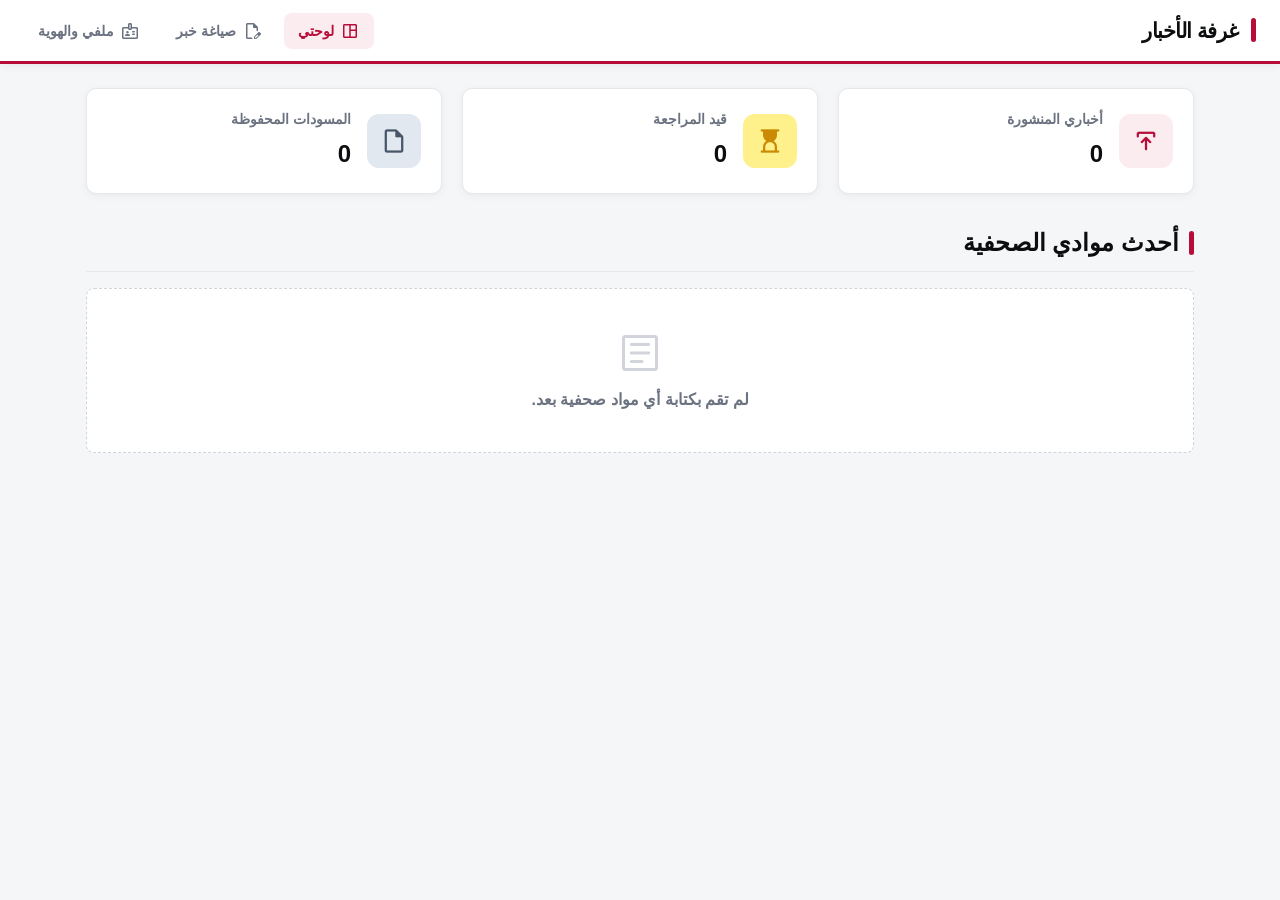
==== commit 75cf760f: "Rename admin.html to index.html" ====
--- a/index.html
+++ b/index.html
@@ -4,8 +4,10 @@
   <meta charset="UTF-8">
   <meta name="viewport" content="width=device-width, initial-scale=1.0, maximum-scale=5.0">
   <title>غرفة الأخبار | حُجرية بريس</title>
+  <!-- منع محركات البحث من فهرسة لوحة التحكم -->
   <meta name="robots" content="noindex, nofollow">
   
+  <!-- الخطوط والأيقونات الرسمية -->
   <link rel="preconnect" href="https://fonts.googleapis.com">
   <link rel="preconnect" href="https://fonts.gstatic.com" crossorigin>
   <link href="https://fonts.googleapis.com/css2?family=Alexandria:wght@400;500;600;700;800;900&family=Almarai:wght@300;400;700;800&display=swap" rel="stylesheet">
@@ -23,18 +25,21 @@
         <h2>ميثاق الشرف الصحفي</h2>
       </div>
       <div class="pledge-content">
-        <p class="pledge-warning">يرجى قراءة الميثاق والموافقة عليه للاستمرار في استخدام غرفة الأخبار.</p>
+        <p class="pledge-warning">يرجى قراءة الميثاق بعناية والموافقة عليه؛ فهو شرط أساسي لاستخدام غرفة الأخبار.</p>
         <div id="pledge-text-box" class="pledge-scroll-box">
-          <!-- سيتم جلب نص الميثاق من قاعدة البيانات -->
-          جاري تحميل الميثاق...
+          <div class="skeleton-text">جاري تحميل بنود الميثاق...</div>
         </div>
       </div>
       <div class="pledge-signature-area">
-        <label>ارسم توقيعك هنا للموافقة:</label>
-        <canvas id="signature-pad" width="400" height="150" class="signature-canvas"></canvas>
+        <label>ارسم توقيعك هنا للموافقة (يُعتمد قانونياً):</label>
+        <canvas id="signature-pad" width="500" height="180" class="signature-canvas"></canvas>
         <div class="signature-actions">
-          <button type="button" id="clear-signature-btn" class="btn-clear-sig">مسح وإعادة الرسم</button>
-          <button type="button" id="submit-pledge-btn" class="btn-submit-sig">أوافق وأتعهد بالالتزام</button>
+          <button type="button" id="clear-signature-btn" class="btn-clear-sig">
+            <span class="material-symbols-rounded">ink_eraser</span> مسح وإعادة الرسم
+          </button>
+          <button type="button" id="submit-pledge-btn" class="btn-primary">
+            <span class="material-symbols-rounded">verified</span> أوافق وأتعهد بالالتزام
+          </button>
         </div>
       </div>
     </div>
@@ -46,27 +51,28 @@
       <span class="aj-crimson-pillar"></span>
       <h1>غرفة الأخبار</h1>
     </div>
-    <nav class="header-nav">
+    <nav class="header-nav" id="main-admin-nav">
       <button type="button" class="nav-btn active" data-target-view="view-dashboard">
         <span class="material-symbols-rounded">space_dashboard</span>
-        <span>اللوحة الرئيسية</span>
+        <span class="nav-label">لوحتي</span>
       </button>
       <button type="button" class="nav-btn" data-target-view="view-write-studio">
         <span class="material-symbols-rounded">edit_document</span>
-        <span>صياغة خبر جديد</span>
-      </button>
-      <!-- زر المراجعات يظهر للأدمن فقط -->
+        <span class="nav-label">صياغة خبر</span>
+      </button>
+      <!-- زر المراجعات يظهر للأدمن فقط عبر JS -->
       <button type="button" id="nav-reviews-btn" class="nav-btn hidden" data-target-view="view-reviews">
         <span class="material-symbols-rounded">rate_review</span>
-        <span>المراجعات <span id="reviews-badge" class="badge hidden">0</span></span>
-      </button>
+        <span class="nav-label">المراجعات <span id="reviews-badge" class="nav-badge hidden">0</span></span>
+      </button>
+      <!-- زر الكادر يظهر للأدمن فقط عبر JS -->
       <button type="button" id="nav-staff-btn" class="nav-btn hidden" data-target-view="view-staff">
         <span class="material-symbols-rounded">groups</span>
-        <span>الكادر</span>
+        <span class="nav-label">الكادر</span>
       </button>
       <button type="button" class="nav-btn" data-target-view="view-profile">
-        <span class="material-symbols-rounded">person</span>
-        <span>ملفي</span>
+        <span class="material-symbols-rounded">badge</span>
+        <span class="nav-label">ملفي والهوية</span>
       </button>
     </nav>
   </header>
@@ -74,99 +80,150 @@
   <!-- ==================== 3. مساحة العمل الرئيسية ==================== -->
   <main class="newsroom-workspace">
     
-    <!-- (أ) اللوحة الرئيسية (صندوق الأخبار السريعة والمسودات) -->
+    <!-- (أ) اللوحة الرئيسية (لوحتي) -->
     <section id="view-dashboard" class="nr-view active">
-      <div class="dashboard-grid">
-        <div class="quick-stats-card">
-          <div class="stat-item">
-            <span class="stat-label">أخباري المنشورة</span>
-            <strong id="stat-published" class="stat-value">0</strong>
-          </div>
-          <div class="stat-item">
-            <span class="stat-label">قيد المراجعة</span>
-            <strong id="stat-pending" class="stat-value">0</strong>
-          </div>
-          <div class="stat-item">
-            <span class="stat-label">المسودات</span>
-            <strong id="stat-drafts" class="stat-value">0</strong>
-          </div>
-        </div>
-        
-        <div class="articles-list-container">
-          <div class="aj-block-header">
-            <span class="aj-crimson-pillar"></span>
-            <h2>موادي الصحفية</h2>
-          </div>
-          <div id="author-articles-list" class="articles-list">
-             <!-- قائمة الأخبار تضاف هنا عبر JS -->
-          </div>
-        </div>
-      </div>
-    </section>
-
-    <!-- (ب) استديو صياغة الأخبار (Multi-Step Article Studio) -->
+      <div class="stats-grid">
+        <div class="stat-card">
+          <div class="stat-icon"><span class="material-symbols-rounded">publish</span></div>
+          <div class="stat-info">
+            <h3>أخباري المنشورة</h3>
+            <strong id="stat-published">0</strong>
+          </div>
+        </div>
+        <div class="stat-card">
+          <div class="stat-icon" style="color:#ca8a04; background:#fef08a;"><span class="material-symbols-rounded">hourglass_top</span></div>
+          <div class="stat-info">
+            <h3>قيد المراجعة</h3>
+            <strong id="stat-pending">0</strong>
+          </div>
+        </div>
+        <div class="stat-card">
+          <div class="stat-icon" style="color:#475569; background:#e2e8f0;"><span class="material-symbols-rounded">draft</span></div>
+          <div class="stat-info">
+            <h3>المسودات المحفوظة</h3>
+            <strong id="stat-drafts">0</strong>
+          </div>
+        </div>
+      </div>
+      
+      <div class="aj-block-header" style="margin-top: 30px;">
+        <span class="aj-crimson-pillar"></span>
+        <h2>أحدث موادي الصحفية</h2>
+      </div>
+      <!-- سيتم تفريغ هذه الحاوية وتعبئتها بواسطة JS، وهذا الكود المبدئي يمنع الانهيار البصري -->
+      <div id="author-articles-list" class="articles-list-container">
+        <div class="empty-state-box">
+          <span class="material-symbols-rounded">article</span>
+          <p>لم تقم بكتابة أي مواد صحفية بعد.</p>
+        </div>
+      </div>
+    </section>
+
+    <!-- (ب) استديو صياغة الأخبار (المرحلي) -->
     <section id="view-write-studio" class="nr-view hidden">
-      <div class="studio-container">
-        
+      <div class="studio-wrapper">
         <!-- شريط التقدم -->
-        <div class="studio-progress-bar">
-          <div class="step-indicator active" data-step="1">1. الأساسيات</div>
-          <div class="step-indicator" data-step="2">2. الوسائط والتصنيف</div>
-          <div class="step-indicator" data-step="3">3. صياغة الخبر</div>
+        <div class="studio-progress">
+          <div class="step-marker active" id="marker-step-1">
+            <span class="step-num">1</span>
+            <span class="step-title">الأساسيات</span>
+          </div>
+          <div class="step-line"></div>
+          <div class="step-marker" id="marker-step-2">
+            <span class="step-num">2</span>
+            <span class="step-title">الوسائط</span>
+          </div>
+          <div class="step-line"></div>
+          <div class="step-marker" id="marker-step-3">
+            <span class="step-num">3</span>
+            <span class="step-title">صياغة الخبر</span>
+          </div>
         </div>
 
         <form id="article-studio-form">
           <!-- الخطوة 1: الأساسيات -->
           <div class="studio-step active" id="studio-step-1">
             <div class="form-group">
-              <label>العنوان الرئيسي (110 حرف كحد أقصى)</label>
+              <label for="post-title">العنوان الرئيسي للخبر <span class="char-count">(أقصى حد 110 حرف)</span></label>
               <input type="text" id="post-title" class="form-input" required maxlength="110" placeholder="اكتب عنواناً صحفياً جذاباً ومختصراً...">
             </div>
             <div class="form-group">
-              <label>الملخص الإخباري (يظهر في محركات البحث وبداية الخبر)</label>
-              <textarea id="post-summary" class="form-textarea" rows="3" required placeholder="اكتب ملخصاً يعطي زبدة الخبر..."></textarea>
-            </div>
-            <div class="step-actions">
-              <button type="button" class="btn-primary btn-next-step">التالي: الوسائط</button>
+              <label for="post-summary">الملخص الإخباري (يظهر في محركات البحث وبداية الخبر)</label>
+              <textarea id="post-summary" class="form-textarea" rows="4" required placeholder="اكتب ملخصاً يعطي زبدة الخبر للقارئ السريع..."></textarea>
+            </div>
+            <div class="step-actions justify-end">
+              <button type="button" class="btn-primary btn-next-step" data-next="2">
+                التالي: الوسائط <span class="material-symbols-rounded">arrow_back</span>
+              </button>
             </div>
           </div>
 
           <!-- الخطوة 2: الوسائط والتصنيف -->
           <div class="studio-step hidden" id="studio-step-2">
+            <div class="form-row-2">
+              <div class="form-group">
+                <label for="post-category">القسم الرئيسي</label>
+                <select id="post-category" class="form-select" required>
+                  <option value="" disabled selected>اختر القسم...</option>
+                </select>
+              </div>
+              <div class="form-group">
+                <label for="post-subcategory">التصنيف الفرعي (اختياري)</label>
+                <select id="post-subcategory" class="form-select">
+                  <option value="">بدون تصنيف فرعي</option>
+                </select>
+              </div>
+            </div>
             <div class="form-group">
-              <label>القسم الرئيسي</label>
-              <select id="post-category" class="form-select" required></select>
+              <label for="post-main-image">الصورة البارزة للخبر</label>
+              <input type="file" id="post-main-image" class="form-file-input" accept="image/*">
             </div>
             <div class="form-group">
-              <label>الصورة البارزة للخبر</label>
-              <input type="file" id="post-main-image" class="form-input" accept="image/*">
-            </div>
-            <div class="form-group">
-              <label>الوسوم (هاشتاجات - تفصل بمسافة)</label>
-              <input type="text" id="post-tags" class="form-input" placeholder="#اليمن #أخبار_عاجلة">
-            </div>
-            <div class="step-actions">
-              <button type="button" class="btn-secondary btn-prev-step">السابق</button>
-              <button type="button" class="btn-primary btn-next-step">التالي: صياغة الخبر</button>
+              <label for="post-tags">الوسوم (هاشتاجات - تُفصل بمسافة، أقصى حد 3)</label>
+              <input type="text" id="post-tags" class="form-input" placeholder="مثال: #اليمن #الرياض #اقتصاد">
+            </div>
+            <div class="step-actions split">
+              <button type="button" class="btn-secondary btn-prev-step" data-prev="1">
+                <span class="material-symbols-rounded">arrow_forward</span> السابق
+              </button>
+              <button type="button" class="btn-primary btn-next-step" data-next="3">
+                التالي: صياغة الخبر <span class="material-symbols-rounded">arrow_back</span>
+              </button>
             </div>
           </div>
 
           <!-- الخطوة 3: صياغة الخبر (المحرر الواسع) -->
           <div class="studio-step hidden" id="studio-step-3">
             <div class="editor-toolbar">
-              <button type="button" class="toolbar-btn" title="عريض" data-command="bold"><span class="material-symbols-rounded">format_bold</span></button>
-              <button type="button" class="toolbar-btn" title="عنوان فرعي" data-command="formatBlock" data-value="H3"><span class="material-symbols-rounded">title</span></button>
-              <button type="button" class="toolbar-btn" title="اقتباس" data-command="formatBlock" data-value="BLOCKQUOTE"><span class="material-symbols-rounded">format_quote</span></button>
-              <button type="button" class="toolbar-btn" title="إدراج صورة بين الفقرات" id="insert-inline-img-btn"><span class="material-symbols-rounded">add_photo_alternate</span></button>
-            </div>
-            <div id="rich-text-editor" class="rich-editor" contenteditable="true" placeholder="ابدأ صياغة تفاصيل الخبر هنا..."></div>
+              <button type="button" class="toolbar-btn" title="نص عريض" data-command="bold">
+                <span class="material-symbols-rounded">format_bold</span>
+              </button>
+              <button type="button" class="toolbar-btn" title="عنوان فرعي (H2)" data-command="formatBlock" data-value="H2">
+                <span class="material-symbols-rounded">title</span>
+              </button>
+              <button type="button" class="toolbar-btn" title="اقتباس صحفي" data-command="formatBlock" data-value="BLOCKQUOTE">
+                <span class="material-symbols-rounded">format_quote</span>
+              </button>
+              <div class="toolbar-divider"></div>
+              <button type="button" class="toolbar-btn" title="إدراج صورة بين الفقرات" id="insert-inline-img-btn">
+                <span class="material-symbols-rounded">add_photo_alternate</span>
+              </button>
+              <button type="button" class="toolbar-btn" title="إضافة رابط" id="insert-link-btn">
+                <span class="material-symbols-rounded">link</span>
+              </button>
+            </div>
+            <div id="rich-text-editor" class="rich-editor" contenteditable="true" placeholder="ابدأ صياغة تفاصيل الخبر هنا بحرية تامة..."></div>
             
-            <div class="step-actions split-actions">
-              <button type="button" class="btn-secondary btn-prev-step">السابق</button>
+            <div class="step-actions split" style="margin-top:20px;">
+              <button type="button" class="btn-secondary btn-prev-step" data-prev="2">
+                <span class="material-symbols-rounded">arrow_forward</span> السابق
+              </button>
               <div class="save-actions">
                 <span id="auto-save-indicator" class="auto-save-text"></span>
                 <button type="button" id="save-draft-btn" class="btn-secondary">حفظ كمسودة</button>
-                <button type="button" id="publish-article-btn" class="btn-primary">إرسال / نشر</button>
+                <button type="button" id="publish-article-btn" class="btn-primary">
+                  <span class="material-symbols-rounded">send</span> إرسال / نشر
+                </button>
               </div>
             </div>
           </div>
@@ -176,66 +233,134 @@
 
     <!-- (ج) واجهة المراجعات (للأدمن فقط) -->
     <section id="view-reviews" class="nr-view hidden">
-      <div class="tabs-header">
-        <button class="tab-btn active" data-tab="tab-rev-posts">📝 مراجعة الأخبار</button>
-        <button class="tab-btn" data-tab="tab-rev-sigs">✍️ مراجعة التوقيعات</button>
-        <button class="tab-btn" data-tab="tab-rev-verify">🛡️ طلبات التوثيق</button>
-      </div>
-      <div class="tabs-content">
-        <div id="tab-rev-posts" class="tab-pane active">
-           <!-- قائمة الأخبار المعلقة تضاف هنا -->
-        </div>
-        <div id="tab-rev-sigs" class="tab-pane hidden">
-           <!-- قائمة التوقيعات الجديدة تضاف هنا -->
-        </div>
-        <div id="tab-rev-verify" class="tab-pane hidden">
-           <!-- طلبات التوثيق -->
-        </div>
-      </div>
-    </section>
-
-    <!-- (د) إدارة الكادر والملف الشخصي الشامل (Dossier) -->
+      <div class="admin-tabs">
+        <button type="button" class="admin-tab-btn active" data-tab-target="rev-posts">📝 مراجعة المنشورات</button>
+        <button type="button" class="admin-tab-btn" data-tab-target="rev-sigs">✍️ التوقيعات والميثاق</button>
+        <button type="button" class="admin-tab-btn" data-tab-target="rev-kyc">🛡️ طلبات التوثيق (KYC)</button>
+      </div>
+      
+      <div class="admin-tab-content active" id="rev-posts">
+        <div class="empty-state-box"><p>لا توجد منشورات بانتظار المراجعة.</p></div>
+      </div>
+      <div class="admin-tab-content hidden" id="rev-sigs">
+        <div class="empty-state-box"><p>لا توجد توقيعات جديدة بانتظار الاعتماد.</p></div>
+      </div>
+      <div class="admin-tab-content hidden" id="rev-kyc">
+        <div class="empty-state-box"><p>لا توجد طلبات توثيق هويات معلقة.</p></div>
+      </div>
+    </section>
+
+    <!-- (د) الكادر والبحث الذكي -->
     <section id="view-staff" class="nr-view hidden">
-      <div class="search-bar-container">
-        <input type="text" id="staff-search-input" class="form-input" placeholder="ابحث بالاسم أو الهوية الصحفية (مثال: HP10042)...">
-      </div>
-      <div id="staff-list-grid" class="staff-grid">
-         <!-- كروت الصحفيين -->
-      </div>
-    </section>
-
-    <!-- (هـ) الملف الشخصي للمستخدم الحالي -->
+      <div class="aj-block-header">
+        <span class="aj-crimson-pillar"></span>
+        <h2>سجل الكادر الصحفي</h2>
+      </div>
+      <div class="search-box">
+        <span class="material-symbols-rounded">search</span>
+        <input type="text" id="staff-search-input" class="form-input" placeholder="ابحث بالاسم أو الهوية الصحفية الثابتة (مثال: HP10042)...">
+      </div>
+      <div id="staff-grid" class="staff-grid-container">
+        <!-- ستضاف كروت الموظفين هنا عبر JS -->
+      </div>
+    </section>
+
+    <!-- (هـ) الملف الشخصي والهوية الصحفية (Dossier & KYC) -->
     <section id="view-profile" class="nr-view hidden">
-       <div class="profile-card">
-         <div class="profile-header-info">
-            <img id="my-profile-avatar" src="" alt="الصورة الشخصية" class="profile-avatar">
-            <div>
-              <h2 id="my-profile-name">الاسم</h2>
-              <span id="my-press-id" class="press-id-badge">HP00000</span>
-            </div>
-         </div>
-         <div class="profile-form">
-           <!-- نموذج إكمال البيانات (واتساب، إيميل، الهوية الرسمية) -->
-           <div class="aj-block-header" style="margin-top:20px;">
-             <span class="aj-crimson-pillar"></span>
-             <h3>إكمال ملف الهوية الصحفية</h3>
-           </div>
-           <div class="form-group">
-             <label>رقم الجوال (واتساب) - يسهل تواصل الإدارة معك</label>
-             <input type="tel" id="my-whatsapp" class="form-input" placeholder="مثال: +9677...">
-           </div>
-           <div class="form-group">
-             <label>تاريخ الميلاد (من واقع الهوية)</label>
-             <input type="date" id="my-dob" class="form-input">
-           </div>
-           <!-- زر طلب التوثيق -->
-           <button type="button" id="request-verification-btn" class="btn-primary" style="margin-top:15px;">طلب توثيق الحساب والشارة الزرقاء</button>
-         </div>
-       </div>
+      <div class="profile-layout">
+        <!-- كارت الهوية السريعة -->
+        <div class="profile-id-card">
+          <div class="id-card-header">
+            <span class="material-symbols-rounded">badge</span>
+            <span>الهوية الصحفية</span>
+          </div>
+          <div class="id-card-body">
+            <img id="my-profile-avatar" src="" alt="صورتي" class="profile-avatar-large">
+            <h2 id="my-profile-name">اسم الصحفي</h2>
+            <div class="press-id-box">
+              <span>المعرف الثابت:</span>
+              <strong id="my-press-id">HP00000</strong>
+            </div>
+            <div id="my-verification-badge" class="verification-status unverified">غير موثق</div>
+          </div>
+        </div>
+
+        <!-- نموذج استكمال البيانات وتوثيق الهوية -->
+        <div class="profile-details-form">
+          <div class="aj-block-header">
+            <span class="aj-crimson-pillar"></span>
+            <h2>بيانات التواصل والتوثيق الرسمي (KYC)</h2>
+          </div>
+          
+          <form id="kyc-form">
+            <div class="form-row-2">
+              <div class="form-group">
+                <label for="kyc-email">البريد الإلكتروني (للتواصل الإداري)</label>
+                <input type="email" id="kyc-email" class="form-input" placeholder="example@email.com">
+              </div>
+              <div class="form-group">
+                <label for="kyc-whatsapp">رقم الوتساب (مع رمز الدولة)</label>
+                <input type="tel" id="kyc-whatsapp" class="form-input" placeholder="+967...">
+              </div>
+            </div>
+
+            <div class="aj-block-header" style="margin-top:20px;">
+              <h3 style="font-size:1rem;">الوثائق الرسمية لطلب الشارة الزرقاء</h3>
+            </div>
+
+            <div class="form-row-2">
+              <div class="form-group">
+                <label for="kyc-legal-name">الاسم الرباعي (مطابق للهوية)</label>
+                <input type="text" id="kyc-legal-name" class="form-input" placeholder="الاسم الكامل...">
+              </div>
+              <div class="form-group">
+                <label for="kyc-doc-number">رقم الهوية / الجواز</label>
+                <input type="text" id="kyc-doc-number" class="form-input" placeholder="رقم الوثيقة...">
+              </div>
+            </div>
+
+            <div class="form-row-2">
+              <div class="form-group">
+                <label for="kyc-doc-type">نوع الوثيقة</label>
+                <select id="kyc-doc-type" class="form-select">
+                  <option value="id_card">بطاقة شخصية</option>
+                  <option value="passport">جواز سفر</option>
+                </select>
+              </div>
+              <div class="form-group">
+                <label for="kyc-dob">تاريخ الميلاد</label>
+                <input type="date" id="kyc-dob" class="form-input">
+              </div>
+            </div>
+
+            <div class="uploads-grid">
+              <div class="form-group">
+                <label>صورة الهوية (الوجه الأمامي)</label>
+                <input type="file" id="kyc-doc-front" class="form-file-input" accept="image/*">
+              </div>
+              <div class="form-group">
+                <label>صورة الهوية (الوجه الخلفي)</label>
+                <input type="file" id="kyc-doc-back" class="form-file-input" accept="image/*">
+              </div>
+              <div class="form-group">
+                <label>صورة سيلفي (بوجه واضح للتحقق)</label>
+                <input type="file" id="kyc-selfie" class="form-file-input" accept="image/*">
+              </div>
+            </div>
+
+            <div class="step-actions" style="margin-top:20px;">
+              <button type="submit" id="submit-kyc-btn" class="btn-primary">
+                <span class="material-symbols-rounded">verified_user</span> إرسال طلب التوثيق للإدارة
+              </button>
+            </div>
+          </form>
+        </div>
+      </div>
     </section>
 
   </main>
 
+  <!-- إشعار التفاعل السريع (Toast) -->
   <div id="admin-toast" class="admin-toast hidden"></div>
   
   <script type="module" src="./admin-app.js"></script>
--- a/admin-style.css
+++ b/admin-style.css
@@ -0,0 +1,579 @@
+/* ==========================================================================
+   غرفة الأخبار (Newsroom) - حُجرية بريس
+   ملف التنسيقات التفصيلي (CSS) الصارم دون أي اختصار
+   ========================================================================== */
+
+:root {
+  --brand-red: #b80d38;
+  --brand-red-dark: #8e0729;
+  --brand-red-light: #e01a4f;
+  --crimson-soft: rgba(184, 13, 56, 0.08);
+  --bg-page: #f4f6f8;
+  --bg-panel: #ffffff;
+  --text-main: #0c0d0e;
+  --text-body: #333333;
+  --text-muted: #6b7280;
+  --border-light: #e5e7eb;
+  --border-dark: #d1d5db;
+  --shadow-sm: 0 2px 8px rgba(0, 0, 0, 0.05);
+  --shadow-md: 0 4px 16px rgba(0, 0, 0, 0.08);
+  --shadow-lg: 0 10px 30px rgba(0, 0, 0, 0.15);
+  --font-editorial: 'Almarai', 'Alexandria', sans-serif;
+}
+
+* {
+  box-sizing: border-box;
+  margin: 0;
+  padding: 0;
+}
+
+body.newsroom-body {
+  font-family: var(--font-editorial);
+  background-color: var(--bg-page);
+  color: var(--text-main);
+  direction: rtl;
+  min-height: 100vh;
+  line-height: 1.6;
+}
+
+.hidden { display: none !important; }
+
+/* ==================== الهيدر والتنقل ==================== */
+.newsroom-header {
+  background-color: var(--bg-panel);
+  border-bottom: 3px solid var(--brand-red);
+  padding: 0 24px;
+  display: flex;
+  align-items: center;
+  justify-content: space-between;
+  height: 64px;
+  box-shadow: var(--shadow-sm);
+  position: sticky;
+  top: 0;
+  z-index: 100;
+}
+
+.header-brand {
+  display: flex;
+  align-items: center;
+  gap: 12px;
+}
+
+.aj-crimson-pillar {
+  width: 5px;
+  height: 24px;
+  background-color: var(--brand-red);
+  border-radius: 3px;
+}
+
+.header-brand h1 {
+  font-size: 1.3rem;
+  font-weight: 900;
+  color: var(--text-main);
+  letter-spacing: -0.5px;
+}
+
+.header-nav {
+  display: flex;
+  gap: 8px;
+}
+
+.nav-btn {
+  display: flex;
+  align-items: center;
+  gap: 6px;
+  background: transparent;
+  border: none;
+  padding: 8px 14px;
+  color: var(--text-muted);
+  font-family: inherit;
+  font-size: 0.9rem;
+  font-weight: 800;
+  border-radius: 8px;
+  cursor: pointer;
+  transition: all 0.2s ease;
+}
+
+.nav-btn .material-symbols-rounded { font-size: 20px; }
+
+.nav-btn:hover {
+  background-color: var(--bg-page);
+  color: var(--text-main);
+}
+
+.nav-btn.active {
+  background-color: var(--crimson-soft);
+  color: var(--brand-red);
+}
+
+.nav-badge {
+  background-color: var(--brand-red);
+  color: #ffffff;
+  padding: 2px 7px;
+  border-radius: 99px;
+  font-size: 0.75rem;
+  margin-right: 4px;
+}
+
+/* ==================== مساحة العمل ==================== */
+.newsroom-workspace {
+  max-width: 1140px;
+  margin: 24px auto;
+  padding: 0 16px;
+}
+
+.aj-block-header {
+  display: flex;
+  align-items: center;
+  gap: 10px;
+  margin-bottom: 16px;
+  padding-bottom: 8px;
+  border-bottom: 1px solid var(--border-light);
+}
+
+.aj-block-header h2, .aj-block-header h3 {
+  font-weight: 900;
+  color: var(--text-main);
+}
+
+.empty-state-box {
+  background: var(--bg-panel);
+  border: 1px dashed var(--border-dark);
+  border-radius: 8px;
+  padding: 40px 20px;
+  text-align: center;
+  color: var(--text-muted);
+  font-weight: 700;
+}
+
+.empty-state-box .material-symbols-rounded {
+  font-size: 48px;
+  color: var(--border-dark);
+  margin-bottom: 10px;
+}
+
+/* ==================== اللوحة الرئيسية (الإحصائيات) ==================== */
+.stats-grid {
+  display: grid;
+  grid-template-columns: repeat(auto-fit, minmax(250px, 1fr));
+  gap: 20px;
+}
+
+.stat-card {
+  background-color: var(--bg-panel);
+  border: 1px solid var(--border-light);
+  border-radius: 10px;
+  padding: 20px;
+  display: flex;
+  align-items: center;
+  gap: 16px;
+  box-shadow: var(--shadow-sm);
+}
+
+.stat-icon {
+  width: 54px;
+  height: 54px;
+  border-radius: 12px;
+  background-color: var(--crimson-soft);
+  color: var(--brand-red);
+  display: flex;
+  align-items: center;
+  justify-content: center;
+}
+
+.stat-icon .material-symbols-rounded { font-size: 28px; }
+
+.stat-info h3 {
+  font-size: 0.85rem;
+  font-weight: 700;
+  color: var(--text-muted);
+  margin-bottom: 4px;
+}
+
+.stat-info strong {
+  font-size: 1.5rem;
+  font-weight: 900;
+  color: var(--text-main);
+}
+
+/* ==================== استديو صياغة الأخبار ==================== */
+.studio-wrapper {
+  background: var(--bg-panel);
+  border: 1px solid var(--border-light);
+  border-radius: 12px;
+  padding: 32px;
+  box-shadow: var(--shadow-md);
+}
+
+.studio-progress {
+  display: flex;
+  align-items: center;
+  justify-content: space-between;
+  margin-bottom: 32px;
+}
+
+.step-marker {
+  display: flex;
+  align-items: center;
+  gap: 8px;
+  color: var(--text-muted);
+  font-weight: 800;
+  transition: all 0.3s ease;
+}
+
+.step-marker.active { color: var(--brand-red); }
+
+.step-num {
+  width: 32px;
+  height: 32px;
+  border-radius: 50%;
+  background-color: var(--bg-page);
+  border: 2px solid var(--border-dark);
+  display: flex;
+  align-items: center;
+  justify-content: center;
+  font-size: 0.9rem;
+}
+
+.step-marker.active .step-num {
+  background-color: var(--brand-red);
+  border-color: var(--brand-red);
+  color: #ffffff;
+}
+
+.step-line {
+  flex: 1;
+  height: 2px;
+  background-color: var(--border-light);
+  margin: 0 16px;
+}
+
+.form-group { margin-bottom: 24px; }
+.form-row-2 { display: grid; grid-template-columns: 1fr 1fr; gap: 20px; }
+
+.form-group label {
+  display: block;
+  font-size: 0.9rem;
+  font-weight: 800;
+  margin-bottom: 8px;
+  color: var(--text-main);
+}
+
+.char-count { font-size: 0.75rem; color: var(--text-muted); font-weight: normal; }
+
+.form-input, .form-textarea, .form-select, .form-file-input {
+  width: 100%;
+  padding: 12px 14px;
+  border: 1.5px solid var(--border-dark);
+  border-radius: 8px;
+  font-family: inherit;
+  font-size: 0.95rem;
+  color: var(--text-main);
+  background-color: #ffffff;
+  transition: border-color 0.2s ease;
+}
+
+.form-input:focus, .form-textarea:focus, .form-select:focus {
+  border-color: var(--brand-red);
+  outline: none;
+}
+
+.form-textarea { resize: vertical; min-height: 100px; }
+
+/* أزرار الاستديو */
+.step-actions {
+  display: flex;
+  align-items: center;
+  margin-top: 32px;
+  padding-top: 20px;
+  border-top: 1px solid var(--border-light);
+}
+
+.step-actions.justify-end { justify-content: flex-end; }
+.step-actions.split { justify-content: space-between; }
+.save-actions { display: flex; align-items: center; gap: 12px; }
+
+.btn-primary, .btn-secondary {
+  display: inline-flex;
+  align-items: center;
+  gap: 8px;
+  padding: 12px 24px;
+  border-radius: 8px;
+  font-family: inherit;
+  font-size: 0.95rem;
+  font-weight: 800;
+  cursor: pointer;
+  border: none;
+  transition: all 0.2s ease;
+}
+
+.btn-primary { background-color: var(--brand-red); color: #ffffff; }
+.btn-primary:hover { background-color: var(--brand-red-dark); }
+.btn-secondary { background-color: var(--bg-page); color: var(--text-main); border: 1px solid var(--border-dark); }
+.btn-secondary:hover { background-color: var(--border-light); }
+.btn-primary .material-symbols-rounded, .btn-secondary .material-symbols-rounded { font-size: 20px; }
+
+.auto-save-text { font-size: 0.8rem; color: var(--text-muted); font-weight: 700; }
+
+/* المحرر الغني (Rich Text) */
+.editor-toolbar {
+  display: flex;
+  align-items: center;
+  flex-wrap: wrap;
+  gap: 6px;
+  padding: 10px;
+  background-color: var(--bg-page);
+  border: 1.5px solid var(--border-dark);
+  border-bottom: none;
+  border-radius: 8px 8px 0 0;
+}
+
+.toolbar-btn {
+  background: transparent;
+  border: none;
+  color: var(--text-body);
+  width: 36px;
+  height: 36px;
+  border-radius: 6px;
+  display: flex;
+  align-items: center;
+  justify-content: center;
+  cursor: pointer;
+}
+
+.toolbar-btn:hover { background-color: #e5e7eb; color: var(--brand-red); }
+.toolbar-divider { width: 1px; height: 24px; background-color: var(--border-dark); margin: 0 4px; }
+
+.rich-editor {
+  min-height: 450px;
+  border: 1.5px solid var(--border-dark);
+  border-radius: 0 0 8px 8px;
+  padding: 24px;
+  font-size: 1.1rem;
+  line-height: 1.9;
+  background-color: #ffffff;
+  overflow-y: auto;
+  outline: none;
+}
+
+.rich-editor:focus { border-color: var(--brand-red); }
+.rich-editor[placeholder]:empty:before {
+  content: attr(placeholder);
+  color: #9ca3af;
+  pointer-events: none;
+}
+.rich-editor img { max-width: 100%; height: auto; border-radius: 6px; margin: 16px 0; border: 1px solid var(--border-light); }
+.rich-editor h2, .rich-editor h3 { margin: 24px 0 12px; font-weight: 900; }
+.rich-editor blockquote { margin: 16px 0; padding: 12px 16px; border-right: 4px solid var(--brand-red); background: var(--crimson-soft); }
+
+/* ==================== واجهة المراجعات ==================== */
+.admin-tabs {
+  display: flex;
+  gap: 10px;
+  margin-bottom: 24px;
+  border-bottom: 2px solid var(--border-light);
+}
+
+.admin-tab-btn {
+  background: transparent;
+  border: none;
+  border-bottom: 3px solid transparent;
+  padding: 12px 20px;
+  font-family: inherit;
+  font-size: 1rem;
+  font-weight: 800;
+  color: var(--text-muted);
+  cursor: pointer;
+}
+
+.admin-tab-btn:hover { color: var(--text-main); }
+.admin-tab-btn.active { color: var(--brand-red); border-bottom-color: var(--brand-red); }
+
+/* ==================== الملف الشخصي والهوية ==================== */
+.profile-layout {
+  display: grid;
+  grid-template-columns: 320px 1fr;
+  gap: 24px;
+  align-items: start;
+}
+
+.profile-id-card {
+  background: var(--bg-panel);
+  border: 1px solid var(--border-light);
+  border-radius: 12px;
+  overflow: hidden;
+  box-shadow: var(--shadow-sm);
+}
+
+.id-card-header {
+  background: var(--brand-red);
+  color: #ffffff;
+  padding: 12px 16px;
+  display: flex;
+  align-items: center;
+  gap: 8px;
+  font-weight: 900;
+}
+
+.id-card-body {
+  padding: 24px;
+  text-align: center;
+}
+
+.profile-avatar-large {
+  width: 120px;
+  height: 120px;
+  border-radius: 50%;
+  object-fit: cover;
+  border: 4px solid var(--bg-page);
+  box-shadow: 0 0 0 2px var(--brand-red);
+  margin: 0 auto 16px;
+}
+
+.id-card-body h2 { font-size: 1.3rem; font-weight: 900; margin-bottom: 12px; }
+
+.press-id-box {
+  background: var(--bg-page);
+  border: 1px solid var(--border-dark);
+  padding: 10px;
+  border-radius: 8px;
+  margin-bottom: 16px;
+}
+.press-id-box span { display: block; font-size: 0.8rem; color: var(--text-muted); margin-bottom: 4px; }
+.press-id-box strong { font-size: 1.2rem; font-family: monospace; letter-spacing: 2px; color: var(--text-main); }
+
+.verification-status {
+  display: inline-block;
+  padding: 6px 12px;
+  border-radius: 99px;
+  font-size: 0.85rem;
+  font-weight: 800;
+}
+.unverified { background: #fef2f2; color: #b91c1c; border: 1px solid #fecaca; }
+.verified { background: #f0fdf4; color: #15803d; border: 1px solid #bbf7d0; }
+
+.profile-details-form {
+  background: var(--bg-panel);
+  border: 1px solid var(--border-light);
+  border-radius: 12px;
+  padding: 32px;
+  box-shadow: var(--shadow-sm);
+}
+
+.uploads-grid {
+  display: grid;
+  grid-template-columns: repeat(auto-fit, minmax(200px, 1fr));
+  gap: 16px;
+}
+
+/* ==================== نافذة الميثاق والتوقيع ==================== */
+.pledge-overlay {
+  position: fixed;
+  inset: 0;
+  background-color: rgba(12, 13, 14, 0.85);
+  backdrop-filter: blur(8px);
+  z-index: 9999;
+  display: flex;
+  align-items: center;
+  justify-content: center;
+  padding: 20px;
+}
+
+.pledge-modal {
+  background-color: #ffffff;
+  width: 100%;
+  max-width: 650px;
+  border-radius: 12px;
+  padding: 32px;
+  box-shadow: var(--shadow-lg);
+}
+
+.pledge-header {
+  display: flex;
+  align-items: center;
+  gap: 12px;
+  color: var(--brand-red);
+  margin-bottom: 16px;
+}
+
+.pledge-header h2 { font-size: 1.4rem; font-weight: 900; }
+.pledge-warning { font-size: 0.95rem; color: var(--text-body); margin-bottom: 16px; font-weight: 700; }
+
+.pledge-scroll-box {
+  background-color: var(--bg-page);
+  border: 1px solid var(--border-dark);
+  border-radius: 8px;
+  height: 220px;
+  padding: 16px;
+  overflow-y: auto;
+  font-size: 0.95rem;
+  line-height: 1.8;
+  margin-bottom: 24px;
+}
+
+.pledge-signature-area label {
+  display: block;
+  font-weight: 800;
+  color: var(--text-main);
+  margin-bottom: 8px;
+}
+
+.signature-canvas {
+  width: 100%;
+  height: 180px;
+  background-color: #f9fafb;
+  border: 2px dashed var(--border-dark);
+  border-radius: 8px;
+  cursor: crosshair;
+  margin-bottom: 16px;
+}
+
+.signature-actions {
+  display: flex;
+  justify-content: space-between;
+  align-items: center;
+}
+
+.btn-clear-sig {
+  display: inline-flex;
+  align-items: center;
+  gap: 6px;
+  background: transparent;
+  border: none;
+  color: var(--text-muted);
+  font-weight: 700;
+  cursor: pointer;
+  padding: 8px;
+}
+.btn-clear-sig:hover { color: var(--text-main); }
+
+/* ==================== الإشعارات (Toast) ==================== */
+.admin-toast {
+  position: fixed;
+  bottom: 24px;
+  left: 50%;
+  transform: translateX(-50%);
+  background-color: var(--text-main);
+  color: #ffffff;
+  padding: 12px 24px;
+  border-radius: 8px;
+  font-weight: 800;
+  font-size: 0.9rem;
+  z-index: 10000;
+  box-shadow: var(--shadow-md);
+}
+
+/* ==================== التجاوب (Responsive) ==================== */
+@media (max-width: 900px) {
+  .profile-layout { grid-template-columns: 1fr; }
+  .form-row-2 { grid-template-columns: 1fr; }
+}
+
+@media (max-width: 600px) {
+  .header-nav { position: fixed; bottom: 0; left: 0; width: 100%; background: #fff; border-top: 1px solid var(--border-light); justify-content: space-around; padding: 10px 0; }
+  .nav-label { display: none; }
+  .nav-btn { flex-direction: column; gap: 4px; padding: 6px; }
+  .newsroom-workspace { margin-bottom: 80px; }
+  .step-actions { flex-direction: column-reverse; }
+  .btn-primary, .btn-secondary { width: 100%; justify-content: center; }
+}
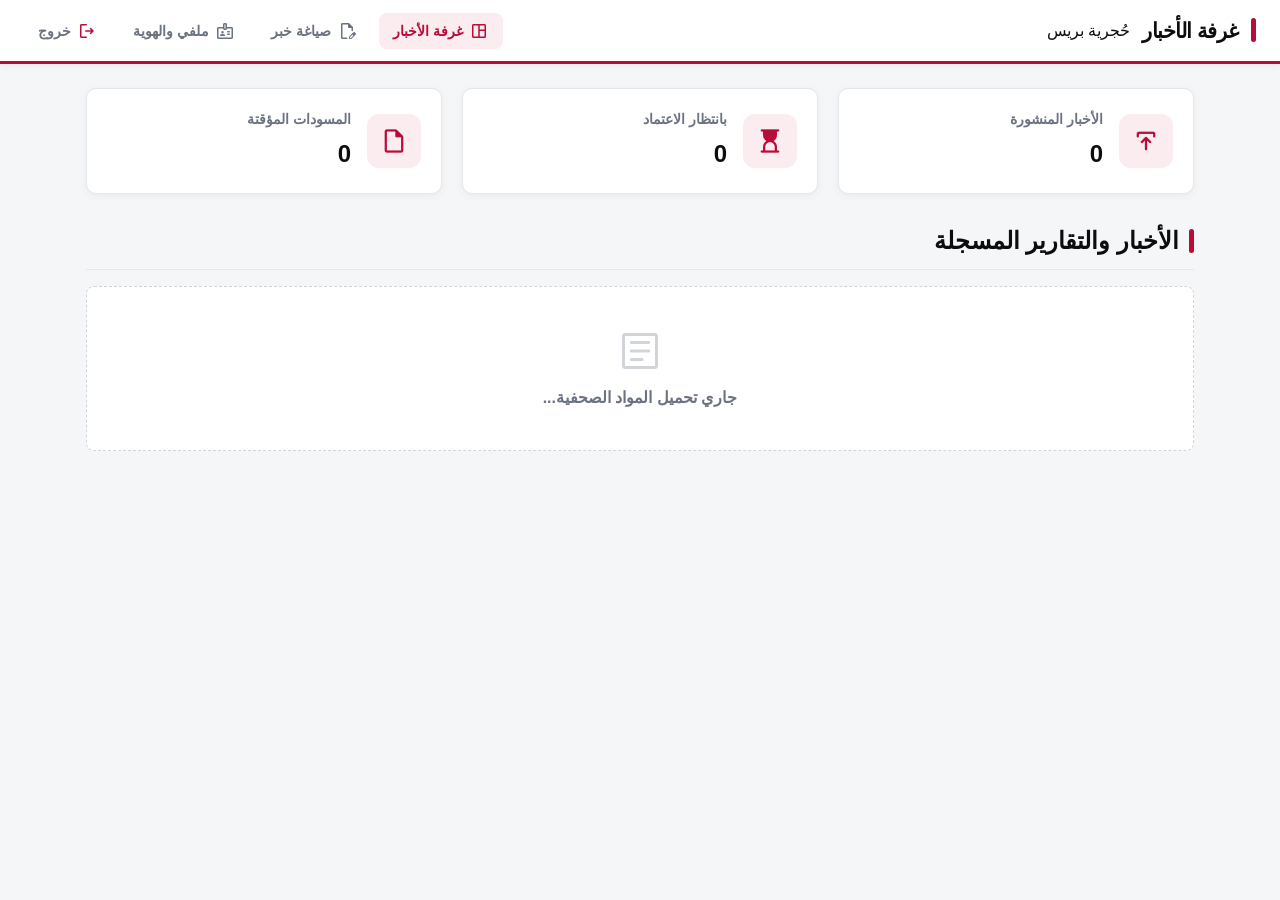
==== commit 0375f3ce: "Update index.html" ====
--- a/index.html
+++ b/index.html
@@ -3,366 +3,590 @@
 <head>
   <meta charset="UTF-8">
   <meta name="viewport" content="width=device-width, initial-scale=1.0, maximum-scale=5.0">
-  <title>غرفة الأخبار | حُجرية بريس</title>
-  <!-- منع محركات البحث من فهرسة لوحة التحكم -->
+  <title>غرفة الأخبار | حُجرية بريس — Hujariya Press</title>
   <meta name="robots" content="noindex, nofollow">
-  
-  <!-- الخطوط والأيقونات الرسمية -->
+  <meta name="theme-color" content="#b80d38">
+
+  <!-- أيقونة غرفة الأخبار القرمزية -->
+  <link rel="icon" href="data:image/svg+xml,<svg xmlns=%22http://www.w3.org/2000/svg%22 viewBox=%220 0 100 100%22><rect width=%22100%22 height=%22100%22 rx=%2218%22 fill=%22%23b80d38%22/><text x=%2250%%22 y=%2258%%22 font-size=%2264%22 fill=%22%23ffffff%22 font-family=%22Almarai,sans-serif%22 font-weight=%22800%22 text-anchor=%22middle%22 dominant-baseline=%22middle%22>ح</text></svg>">
+
+  <!-- الخطوط الرسمية (Almarai & Alexandria) + أيقونات Google Material Symbols -->
   <link rel="preconnect" href="https://fonts.googleapis.com">
   <link rel="preconnect" href="https://fonts.gstatic.com" crossorigin>
   <link href="https://fonts.googleapis.com/css2?family=Alexandria:wght@400;500;600;700;800;900&family=Almarai:wght@300;400;700;800&display=swap" rel="stylesheet">
   <link href="https://fonts.googleapis.com/css2?family=Material+Symbols+Rounded:opsz,wght,FILL,GRAD@22,500,0,0" rel="stylesheet">
-  
+
+  <!-- ربط مزدوج لملف المظهر (يعمل تلقائياً سواء سمّيت الملف style.css أو admin-style.css) -->
+  <link rel="stylesheet" href="./style.css">
   <link rel="stylesheet" href="./admin-style.css">
 </head>
 <body class="newsroom-body">
 
-  <!-- ==================== 1. نافذة التوقيع الإجبارية (ميثاق الشرف) ==================== -->
-  <div id="pledge-overlay" class="pledge-overlay hidden">
+  <!-- =====================================================================
+       1. نافذة التوقيع الإجبارية والذكية على ميثاق الشرف الصحفي
+       ===================================================================== -->
+  <div id="pledge-overlay" class="pledge-overlay hidden" role="dialog" aria-modal="true" aria-labelledby="pledge-modal-heading">
     <div class="pledge-modal">
       <div class="pledge-header">
-        <span class="material-symbols-rounded">gavel</span>
-        <h2>ميثاق الشرف الصحفي</h2>
-      </div>
+        <span class="material-symbols-rounded" translate="no">gavel</span>
+        <h2 id="pledge-modal-heading">ميثاق الشرف الصحفي — حُجرية بريس</h2>
+        <span id="pledge-step-badge" class="pledge-step-pill">التوقيع 1 من 3</span>
+        <button type="button" id="postpone-pledge-update-btn" class="btn-secondary btn-postpone-pledge hidden">
+          تأجيل مؤقت (لدي خبر عاجل)
+        </button>
+      </div>
+
       <div class="pledge-content">
-        <p class="pledge-warning">يرجى قراءة الميثاق بعناية والموافقة عليه؛ فهو شرط أساسي لاستخدام غرفة الأخبار.</p>
+        <p class="pledge-warning">
+          يرجى قراءة ميثاق الشرف الصحفي بعناية، ثم رسم توقيعك الشخصي (3 مرات متطابقة) لإحالته لاعتماد الإدارة وتفعيل النشر.
+        </p>
         <div id="pledge-text-box" class="pledge-scroll-box">
-          <div class="skeleton-text">جاري تحميل بنود الميثاق...</div>
-        </div>
-      </div>
+          <h3>أولاً: الالتزام المهني والأخلاقي</h3>
+          <p>يلتزم الصحفي والكاتب في منصة <strong>حُجرية بريس (Hujariya Press)</strong> بتحري الدقة والمصداقية التامة، والتأكد من صحة الأخبار والمعلومات من مصادرها الموثوقة قبل صياغتها أو نشرها.</p>
+          <h3>ثانياً: الثوابت الوطنية والمسؤولية القانونية</h3>
+          <p>يلتزم العضو باحترام الثوابت الوطنية، والامتناع التام عن نشر الشائعات أو المواد المحرضة أو المنتهكة لحقوق الملكية الفكرية، ويتحمل المسؤولية القانونية والأدبية الكاملة عن صحة البيانات والوثائق المرفقة في ملف هويته الصحفية.</p>
+          <h3>ثالثاً: سرية غرفة الأخبار</h3>
+          <p>تُعد بيانات الدخول والهوية الصحفية (HP) عهدة شخصية لا يجوز مشاركتها مع أي طرف خارجي، ويُعد التوقيع الرقمي أدناه إقراراً رسمياً ملزماً بجميع بنود هذا الميثاق وتحديثاته.</p>
+        </div>
+      </div>
+
       <div class="pledge-signature-area">
-        <label>ارسم توقيعك هنا للموافقة (يُعتمد قانونياً):</label>
-        <canvas id="signature-pad" width="500" height="180" class="signature-canvas"></canvas>
+        <label for="signature-pad">ارسم توقيعك الشخصي الحي داخل المربع (يُحفظ في ملفك القانوني):</label>
+        <canvas id="signature-pad" width="560" height="180" class="signature-canvas"></canvas>
         <div class="signature-actions">
           <button type="button" id="clear-signature-btn" class="btn-clear-sig">
-            <span class="material-symbols-rounded">ink_eraser</span> مسح وإعادة الرسم
+            <span class="material-symbols-rounded" translate="no">ink_eraser</span>
+            <span>مسح وإعادة الرسم</span>
           </button>
           <button type="button" id="submit-pledge-btn" class="btn-primary">
-            <span class="material-symbols-rounded">verified</span> أوافق وأتعهد بالالتزام
+            <span class="material-symbols-rounded" translate="no">verified</span>
+            <span>أوافق وأتعهد بالالتزام</span>
           </button>
         </div>
       </div>
     </div>
   </div>
 
-  <!-- ==================== 2. الهيدر وشريط التنقل ==================== -->
+  <!-- =====================================================================
+       2. الهيدر الرسمي لغرفة الأخبار وشريط التنقل الموحد
+       ===================================================================== -->
   <header class="newsroom-header">
     <div class="header-brand">
       <span class="aj-crimson-pillar"></span>
       <h1>غرفة الأخبار</h1>
+      <span class="brand-sub-pill">حُجرية بريس</span>
     </div>
-    <nav class="header-nav" id="main-admin-nav">
+
+    <nav class="header-nav" id="main-admin-nav" aria-label="التنقل في غرفة الأخبار">
       <button type="button" class="nav-btn active" data-target-view="view-dashboard">
-        <span class="material-symbols-rounded">space_dashboard</span>
-        <span class="nav-label">لوحتي</span>
-      </button>
+        <span class="material-symbols-rounded" translate="no">space_dashboard</span>
+        <span class="nav-label">غرفة الأخبار</span>
+      </button>
+
       <button type="button" class="nav-btn" data-target-view="view-write-studio">
-        <span class="material-symbols-rounded">edit_document</span>
+        <span class="material-symbols-rounded" translate="no">edit_document</span>
         <span class="nav-label">صياغة خبر</span>
       </button>
-      <!-- زر المراجعات يظهر للأدمن فقط عبر JS -->
+
+      <!-- يظهر للأدمن فقط دون إشعار الكاتب العادي بنقص الصلاحيات -->
       <button type="button" id="nav-reviews-btn" class="nav-btn hidden" data-target-view="view-reviews">
-        <span class="material-symbols-rounded">rate_review</span>
+        <span class="material-symbols-rounded" translate="no">rate_review</span>
         <span class="nav-label">المراجعات <span id="reviews-badge" class="nav-badge hidden">0</span></span>
       </button>
-      <!-- زر الكادر يظهر للأدمن فقط عبر JS -->
+
+      <!-- يظهر للأدمن فقط -->
       <button type="button" id="nav-staff-btn" class="nav-btn hidden" data-target-view="view-staff">
-        <span class="material-symbols-rounded">groups</span>
+        <span class="material-symbols-rounded" translate="no">groups</span>
         <span class="nav-label">الكادر</span>
       </button>
+
       <button type="button" class="nav-btn" data-target-view="view-profile">
-        <span class="material-symbols-rounded">badge</span>
+        <span class="material-symbols-rounded" translate="no">badge</span>
         <span class="nav-label">ملفي والهوية</span>
+      </button>
+
+      <!-- يظهر للأدمن فقط -->
+      <button type="button" id="nav-settings-btn" class="nav-btn hidden" data-target-view="view-settings">
+        <span class="material-symbols-rounded" translate="no">settings</span>
+        <span class="nav-label">الإعدادات والميثاق</span>
+      </button>
+
+      <button type="button" id="nr-logout-btn" class="nav-btn" title="تسجيل الخروج">
+        <span class="material-symbols-rounded" style="color:var(--brand-red);" translate="no">logout</span>
+        <span class="nav-label">خروج</span>
       </button>
     </nav>
   </header>
 
-  <!-- ==================== 3. مساحة العمل الرئيسية ==================== -->
+  <!-- =====================================================================
+       3. مساحة العمل الرئيسية لغرفة الأخبار
+       ===================================================================== -->
   <main class="newsroom-workspace">
-    
-    <!-- (أ) اللوحة الرئيسية (لوحتي) -->
-    <section id="view-dashboard" class="nr-view active">
+
+    <!-- شريط تنبيه تحديث الميثاق غير المعطل للعمل -->
+    <div id="charter-update-banner" class="pledge-Banner-notice hidden">
+      <div class="banner-notice-text">
+        <span class="material-symbols-rounded" style="color:var(--brand-red);" translate="no">gavel</span>
+        <span id="charter-banner-msg">تم تحديث ميثاق الشرف الصحفي للمنصة. يرجى قراءته والتوقيع عليه (عملك ونشرك مستمر دون توقف).</span>
+      </div>
+      <button type="button" id="open-charter-from-banner-btn" class="btn-primary btn-compact">
+        قراءة وتوقيع التحديث
+      </button>
+    </div>
+
+    <!-- =================================================================
+         (أ) اللوحة الرئيسية لغرفة الأخبار (الإحصائيات ومواد الكاتب)
+         ================================================================= -->
+    <section id="view-dashboard" class="nr-view">
       <div class="stats-grid">
         <div class="stat-card">
-          <div class="stat-icon"><span class="material-symbols-rounded">publish</span></div>
+          <div class="stat-icon">
+            <span class="material-symbols-rounded" translate="no">publish</span>
+          </div>
           <div class="stat-info">
-            <h3>أخباري المنشورة</h3>
+            <h3>الأخبار المنشورة</h3>
             <strong id="stat-published">0</strong>
           </div>
         </div>
+
         <div class="stat-card">
-          <div class="stat-icon" style="color:#ca8a04; background:#fef08a;"><span class="material-symbols-rounded">hourglass_top</span></div>
+          <div class="stat-icon stat-icon-amber">
+            <span class="material-symbols-rounded" translate="no">hourglass_top</span>
+          </div>
           <div class="stat-info">
-            <h3>قيد المراجعة</h3>
+            <h3>بانتظار الاعتماد</h3>
             <strong id="stat-pending">0</strong>
           </div>
         </div>
+
         <div class="stat-card">
-          <div class="stat-icon" style="color:#475569; background:#e2e8f0;"><span class="material-symbols-rounded">draft</span></div>
+          <div class="stat-icon stat-icon-slate">
+            <span class="material-symbols-rounded" translate="no">draft</span>
+          </div>
           <div class="stat-info">
-            <h3>المسودات المحفوظة</h3>
+            <h3>المسودات المؤقتة</h3>
             <strong id="stat-drafts">0</strong>
           </div>
         </div>
       </div>
-      
-      <div class="aj-block-header" style="margin-top: 30px;">
+
+      <div class="aj-block-header" style="margin-top: 28px;">
         <span class="aj-crimson-pillar"></span>
-        <h2>أحدث موادي الصحفية</h2>
-      </div>
-      <!-- سيتم تفريغ هذه الحاوية وتعبئتها بواسطة JS، وهذا الكود المبدئي يمنع الانهيار البصري -->
+        <h2>الأخبار والتقارير المسجلة</h2>
+      </div>
+
       <div id="author-articles-list" class="articles-list-container">
         <div class="empty-state-box">
-          <span class="material-symbols-rounded">article</span>
-          <p>لم تقم بكتابة أي مواد صحفية بعد.</p>
+          <span class="material-symbols-rounded" translate="no">article</span>
+          <p>جاري تحميل المواد الصحفية...</p>
         </div>
       </div>
     </section>
 
-    <!-- (ب) استديو صياغة الأخبار (المرحلي) -->
+    <!-- =================================================================
+         (ب) استديو صياغة الأخبار المرحلي في صفحة كاملة (3 مراحل مع حفظ تلقائي)
+         ================================================================= -->
     <section id="view-write-studio" class="nr-view hidden">
       <div class="studio-wrapper">
-        <!-- شريط التقدم -->
+
+        <!-- شريط مراحل صياغة الخبر -->
         <div class="studio-progress">
           <div class="step-marker active" id="marker-step-1">
             <span class="step-num">1</span>
-            <span class="step-title">الأساسيات</span>
+            <span class="step-title">العنوان والملخص</span>
           </div>
           <div class="step-line"></div>
           <div class="step-marker" id="marker-step-2">
             <span class="step-num">2</span>
-            <span class="step-title">الوسائط</span>
+            <span class="step-title">الأقسام والوسائط</span>
           </div>
           <div class="step-line"></div>
           <div class="step-marker" id="marker-step-3">
             <span class="step-num">3</span>
-            <span class="step-title">صياغة الخبر</span>
+            <span class="step-title">غرفة التحرير الكاملة</span>
           </div>
         </div>
 
         <form id="article-studio-form">
-          <!-- الخطوة 1: الأساسيات -->
-          <div class="studio-step active" id="studio-step-1">
-            <div class="form-group">
-              <label for="post-title">العنوان الرئيسي للخبر <span class="char-count">(أقصى حد 110 حرف)</span></label>
-              <input type="text" id="post-title" class="form-input" required maxlength="110" placeholder="اكتب عنواناً صحفياً جذاباً ومختصراً...">
-            </div>
-            <div class="form-group">
-              <label for="post-summary">الملخص الإخباري (يظهر في محركات البحث وبداية الخبر)</label>
-              <textarea id="post-summary" class="form-textarea" rows="4" required placeholder="اكتب ملخصاً يعطي زبدة الخبر للقارئ السريع..."></textarea>
-            </div>
+          <!-- المرحلة 1: العنوان والملخص وأولوية الظهور -->
+          <div class="studio-step" id="studio-step-1">
+            <div class="form-group">
+              <label for="post-title">العنوان الرئيسي للخبر <span class="char-count">(بحد أقصى 110 أحرف)</span></label>
+              <input type="text" id="post-title" class="form-input" required maxlength="110" placeholder="اكتب عنواناً صحفياً قوياً وواضحاً...">
+            </div>
+
+            <div class="form-group">
+              <label for="post-summary">الموجز الإخباري (الزبدة — يظهر في محركات البحث ومقدمة التقرير)</label>
+              <textarea id="post-summary" class="form-textarea" rows="4" required placeholder="اكتب ملخصاً مركزاً يضع القارئ في صورة الحدث..."></textarea>
+            </div>
+
+            <div id="post-flags-row" class="form-group">
+              <label>نوع المادة الصحفية وأولوية الظهور</label>
+              <div class="studio-flags-box">
+                <label class="flag-check-label">
+                  <input type="checkbox" id="post-is-breaking">
+                  <span>خبر عاجل (شريط العاجل)</span>
+                </label>
+                <label class="flag-check-label">
+                  <input type="checkbox" id="post-is-featured">
+                  <span>تغطية رئيسية (الواجهة الكبرى)</span>
+                </label>
+                <label class="flag-check-label">
+                  <input type="checkbox" id="post-is-quick">
+                  <span>موجز النبض السريع</span>
+                </label>
+              </div>
+            </div>
+
             <div class="step-actions justify-end">
               <button type="button" class="btn-primary btn-next-step" data-next="2">
-                التالي: الوسائط <span class="material-symbols-rounded">arrow_back</span>
-              </button>
-            </div>
-          </div>
-
-          <!-- الخطوة 2: الوسائط والتصنيف -->
+                <span>التالي: الأقسام والوسائط</span>
+                <span class="material-symbols-rounded" translate="no">arrow_back</span>
+              </button>
+            </div>
+          </div>
+
+          <!-- المرحلة 2: الأقسام والوسائط والوسوم -->
           <div class="studio-step hidden" id="studio-step-2">
             <div class="form-row-2">
               <div class="form-group">
                 <label for="post-category">القسم الرئيسي</label>
                 <select id="post-category" class="form-select" required>
-                  <option value="" disabled selected>اختر القسم...</option>
+                  <option value="" disabled selected>اختر القسم الرئيسي...</option>
                 </select>
               </div>
               <div class="form-group">
-                <label for="post-subcategory">التصنيف الفرعي (اختياري)</label>
+                <label for="post-subcategory">التصنيف الفرعي</label>
                 <select id="post-subcategory" class="form-select">
                   <option value="">بدون تصنيف فرعي</option>
                 </select>
               </div>
             </div>
-            <div class="form-group">
-              <label for="post-main-image">الصورة البارزة للخبر</label>
+
+            <div class="form-group">
+              <label for="post-main-image">رفع الصورة البارزة للخبر (تُضغط تلقائياً لأعلى سرعة)</label>
               <input type="file" id="post-main-image" class="form-file-input" accept="image/*">
             </div>
-            <div class="form-group">
-              <label for="post-tags">الوسوم (هاشتاجات - تُفصل بمسافة، أقصى حد 3)</label>
-              <input type="text" id="post-tags" class="form-input" placeholder="مثال: #اليمن #الرياض #اقتصاد">
-            </div>
+
+            <div class="form-group">
+              <label for="post-image-url-input">أو ضع رابط صورة مباشر (اختياري إذا لم ترفع ملفاً)</label>
+              <input type="url" id="post-image-url-input" class="form-input" placeholder="https://..." dir="ltr">
+              <div id="studio-main-img-preview" class="hidden" style="margin-top:10px;"></div>
+            </div>
+
+            <div class="form-row-2">
+              <div class="form-group">
+                <label for="post-video-url">رابط فيديو (يوتيوب / Shorts / MP4 — اختياري)</label>
+                <input type="url" id="post-video-url" class="form-input" placeholder="https://www.youtube.com/watch?v=..." dir="ltr">
+              </div>
+              <div class="form-group">
+                <label for="post-video-type">نمط عرض الفيديو</label>
+                <select id="post-video-type" class="form-select">
+                  <option value="none">بدون فيديو</option>
+                  <option value="standard">فيديو عريض (16:9)</option>
+                  <option value="short_vertical">فيديو قصير عمودي (9:16 Reels/Shorts)</option>
+                </select>
+              </div>
+            </div>
+
+            <div class="form-group">
+              <label for="post-tags">الوسوم (هاشتاجات — تفصل بمسافة، بحد أقصى 3 وسوم)</label>
+              <input type="text" id="post-tags" class="form-input" placeholder="#اليمن #السعودية #الحجرية_بريس">
+            </div>
+
             <div class="step-actions split">
               <button type="button" class="btn-secondary btn-prev-step" data-prev="1">
-                <span class="material-symbols-rounded">arrow_forward</span> السابق
+                <span class="material-symbols-rounded" translate="no">arrow_forward</span>
+                <span>السابق</span>
               </button>
               <button type="button" class="btn-primary btn-next-step" data-next="3">
-                التالي: صياغة الخبر <span class="material-symbols-rounded">arrow_back</span>
-              </button>
-            </div>
-          </div>
-
-          <!-- الخطوة 3: صياغة الخبر (المحرر الواسع) -->
+                <span>التالي: غرفة التحرير الكاملة</span>
+                <span class="material-symbols-rounded" translate="no">arrow_back</span>
+              </button>
+            </div>
+          </div>
+
+          <!-- المرحلة 3: غرفة التحرير الواسعة وصياغة المقال -->
           <div class="studio-step hidden" id="studio-step-3">
-            <div class="editor-toolbar">
-              <button type="button" class="toolbar-btn" title="نص عريض" data-command="bold">
-                <span class="material-symbols-rounded">format_bold</span>
-              </button>
-              <button type="button" class="toolbar-btn" title="عنوان فرعي (H2)" data-command="formatBlock" data-value="H2">
-                <span class="material-symbols-rounded">title</span>
-              </button>
-              <button type="button" class="toolbar-btn" title="اقتباس صحفي" data-command="formatBlock" data-value="BLOCKQUOTE">
-                <span class="material-symbols-rounded">format_quote</span>
+            <div class="editor-toolbar" role="toolbar" aria-label="أدوات تنسيق المقال">
+              <button type="button" class="toolbar-btn" title="خط عريض" data-command="bold">
+                <span class="material-symbols-rounded" translate="no">format_bold</span>
+              </button>
+              <button type="button" class="toolbar-btn" title="عنوان فرعي كبير (H2)" data-command="formatBlock" data-value="H2">
+                <span class="material-symbols-rounded" translate="no">title</span>
+              </button>
+              <button type="button" class="toolbar-btn" title="عنوان فرعي متوسط (H3)" data-command="formatBlock" data-value="H3">
+                <span class="material-symbols-rounded" translate="no">format_size</span>
+              </button>
+              <button type="button" class="toolbar-btn" title="اقتباس صحفي بارز" data-command="formatBlock" data-value="BLOCKQUOTE">
+                <span class="material-symbols-rounded" translate="no">format_quote</span>
+              </button>
+              <button type="button" class="toolbar-btn" title="قائمة نقطية" data-command="insertUnorderedList">
+                <span class="material-symbols-rounded" translate="no">format_list_bulleted</span>
               </button>
               <div class="toolbar-divider"></div>
-              <button type="button" class="toolbar-btn" title="إدراج صورة بين الفقرات" id="insert-inline-img-btn">
-                <span class="material-symbols-rounded">add_photo_alternate</span>
-              </button>
-              <button type="button" class="toolbar-btn" title="إضافة رابط" id="insert-link-btn">
-                <span class="material-symbols-rounded">link</span>
-              </button>
-            </div>
-            <div id="rich-text-editor" class="rich-editor" contenteditable="true" placeholder="ابدأ صياغة تفاصيل الخبر هنا بحرية تامة..."></div>
-            
-            <div class="step-actions split" style="margin-top:20px;">
+              <button type="button" class="toolbar-btn" title="إدراج صورة بين الفقرات مع وصف" id="insert-inline-img-btn">
+                <span class="material-symbols-rounded" translate="no">add_photo_alternate</span>
+              </button>
+              <button type="button" class="toolbar-btn" title="إدراج رابط نصي" id="insert-link-btn">
+                <span class="material-symbols-rounded" translate="no">link</span>
+              </button>
+            </div>
+
+            <div id="rich-text-editor" class="rich-editor" contenteditable="true" placeholder="اكتب تفاصيل التقرير أو المقال الصحفي هنا في مساحة واسعة ومريحة..."></div>
+
+            <div class="step-actions split" style="margin-top:22px;">
               <button type="button" class="btn-secondary btn-prev-step" data-prev="2">
-                <span class="material-symbols-rounded">arrow_forward</span> السابق
+                <span class="material-symbols-rounded" translate="no">arrow_forward</span>
+                <span>السابق</span>
               </button>
               <div class="save-actions">
-                <span id="auto-save-indicator" class="auto-save-text"></span>
-                <button type="button" id="save-draft-btn" class="btn-secondary">حفظ كمسودة</button>
+                <span id="auto-save-indicator" class="auto-save-text">الحفظ التلقائي نشط</span>
+                <button type="button" id="save-draft-btn" class="btn-secondary">
+                  <span class="material-symbols-rounded" translate="no">save</span>
+                  <span>حفظ كمسودة</span>
+                </button>
                 <button type="button" id="publish-article-btn" class="btn-primary">
-                  <span class="material-symbols-rounded">send</span> إرسال / نشر
+                  <span class="material-symbols-rounded" translate="no">send</span>
+                  <span>اعتماد ونشر الخبر</span>
                 </button>
               </div>
             </div>
           </div>
         </form>
+
       </div>
     </section>
 
-    <!-- (ج) واجهة المراجعات (للأدمن فقط) -->
+    <!-- =================================================================
+         (ج) مركز المراجعات الموحد للإدارة (منشورات • توقيعات • توثيقات)
+         ================================================================= -->
     <section id="view-reviews" class="nr-view hidden">
       <div class="admin-tabs">
-        <button type="button" class="admin-tab-btn active" data-tab-target="rev-posts">📝 مراجعة المنشورات</button>
-        <button type="button" class="admin-tab-btn" data-tab-target="rev-sigs">✍️ التوقيعات والميثاق</button>
-        <button type="button" class="admin-tab-btn" data-tab-target="rev-kyc">🛡️ طلبات التوثيق (KYC)</button>
-      </div>
-      
-      <div class="admin-tab-content active" id="rev-posts">
-        <div class="empty-state-box"><p>لا توجد منشورات بانتظار المراجعة.</p></div>
-      </div>
+        <button type="button" class="admin-tab-btn active" data-tab-target="rev-posts">
+          <span class="material-symbols-rounded" translate="no">fact_check</span>
+          <span>مراجعة المنشورات</span>
+        </button>
+        <button type="button" class="admin-tab-btn" data-tab-target="rev-sigs">
+          <span class="material-symbols-rounded" translate="no">draw</span>
+          <span>مراجعة التوقيعات والميثاق</span>
+        </button>
+        <button type="button" class="admin-tab-btn" data-tab-target="rev-kyc">
+          <span class="material-symbols-rounded" translate="no">verified_user</span>
+          <span>مراجعة التوثيقات (KYC)</span>
+        </button>
+      </div>
+
+      <div class="admin-tab-content" id="rev-posts">
+        <div class="empty-state-box"><p>لا توجد منشورات معلقة بانتظار المراجعة.</p></div>
+      </div>
+
       <div class="admin-tab-content hidden" id="rev-sigs">
         <div class="empty-state-box"><p>لا توجد توقيعات جديدة بانتظار الاعتماد.</p></div>
       </div>
+
       <div class="admin-tab-content hidden" id="rev-kyc">
         <div class="empty-state-box"><p>لا توجد طلبات توثيق هويات معلقة.</p></div>
       </div>
     </section>
 
-    <!-- (د) الكادر والبحث الذكي -->
+    <!-- =================================================================
+         (د) سجل الكادر الصحفي والبحث الذكي بالهوية الصحفية (HP#####)
+         ================================================================= -->
     <section id="view-staff" class="nr-view hidden">
       <div class="aj-block-header">
         <span class="aj-crimson-pillar"></span>
-        <h2>سجل الكادر الصحفي</h2>
-      </div>
+        <h2>سجل الكادر الصحفي والهويات المعتمدة</h2>
+        <button type="button" id="open-add-staff-modal-btn" class="btn-primary btn-compact" style="margin-right:auto;">
+          <span class="material-symbols-rounded" translate="no">person_add</span>
+          <span>إضافة صحفي وتوليد هوية HP</span>
+        </button>
+      </div>
+
       <div class="search-box">
-        <span class="material-symbols-rounded">search</span>
-        <input type="text" id="staff-search-input" class="form-input" placeholder="ابحث بالاسم أو الهوية الصحفية الثابتة (مثال: HP10042)...">
-      </div>
-      <div id="staff-grid" class="staff-grid-container">
-        <!-- ستضاف كروت الموظفين هنا عبر JS -->
-      </div>
+        <span class="material-symbols-rounded" translate="no">manage_search</span>
+        <input type="text" id="staff-search-input" class="form-input" placeholder="ابحث فوراً بالهوية الصحفية (مثال: HP10042) أو الاسم أو رقم الجوال...">
+      </div>
+
+      <div id="staff-grid" class="staff-grid-container"></div>
     </section>
 
-    <!-- (هـ) الملف الشخصي والهوية الصحفية (Dossier & KYC) -->
+    <!-- =================================================================
+         (هـ) ملفي الشخصي والهوية الصحفية الثابتة ونموذج التوثيق (KYC)
+         ================================================================= -->
     <section id="view-profile" class="nr-view hidden">
       <div class="profile-layout">
-        <!-- كارت الهوية السريعة -->
+
+        <!-- بطاقة الهوية الصحفية الثابتة -->
         <div class="profile-id-card">
           <div class="id-card-header">
-            <span class="material-symbols-rounded">badge</span>
-            <span>الهوية الصحفية</span>
+            <span class="material-symbols-rounded" translate="no">badge</span>
+            <span>بطاقة الهوية الصحفية</span>
           </div>
           <div class="id-card-body">
-            <img id="my-profile-avatar" src="" alt="صورتي" class="profile-avatar-large">
+            <img id="my-profile-avatar" src="" alt="الصورة الشخصية" class="profile-avatar-large">
             <h2 id="my-profile-name">اسم الصحفي</h2>
             <div class="press-id-box">
-              <span>المعرف الثابت:</span>
-              <strong id="my-press-id">HP00000</strong>
+              <span>رقم الهوية الصحفية الثابت (للدخول والمرجعية):</span>
+              <strong id="my-press-id" dir="ltr">HP10001</strong>
             </div>
             <div id="my-verification-badge" class="verification-status unverified">غير موثق</div>
-          </div>
-        </div>
-
-        <!-- نموذج استكمال البيانات وتوثيق الهوية -->
+            <div id="my-auto-age-badge" class="auto-age-chip">العمر: يُحسب تلقائياً من تاريخ الميلاد</div>
+          </div>
+        </div>
+
+        <!-- استمارة التواصل الرسمي وتوثيق الهوية والشارة الزرقاء -->
         <div class="profile-details-form">
           <div class="aj-block-header">
             <span class="aj-crimson-pillar"></span>
-            <h2>بيانات التواصل والتوثيق الرسمي (KYC)</h2>
-          </div>
-          
+            <h2>بيانات التواصل المباشر واستمارة توثيق الهوية (KYC)</h2>
+          </div>
+
           <form id="kyc-form">
             <div class="form-row-2">
               <div class="form-group">
-                <label for="kyc-email">البريد الإلكتروني (للتواصل الإداري)</label>
-                <input type="email" id="kyc-email" class="form-input" placeholder="example@email.com">
-              </div>
-              <div class="form-group">
-                <label for="kyc-whatsapp">رقم الوتساب (مع رمز الدولة)</label>
-                <input type="tel" id="kyc-whatsapp" class="form-input" placeholder="+967...">
-              </div>
-            </div>
-
-            <div class="aj-block-header" style="margin-top:20px;">
-              <h3 style="font-size:1rem;">الوثائق الرسمية لطلب الشارة الزرقاء</h3>
+                <label for="kyc-email">البريد الإلكتروني للتواصل (اختياري)</label>
+                <input type="email" id="kyc-email" class="form-input" dir="ltr" placeholder="name@example.com">
+              </div>
+              <div class="form-group">
+                <label for="kyc-whatsapp">رقم الجوال المرتبط بالواتساب (مع رمز الدولة)</label>
+                <input type="tel" id="kyc-whatsapp" class="form-input" dir="ltr" placeholder="+9665... / +9677...">
+              </div>
+            </div>
+
+            <div class="aj-block-header" style="margin-top:22px;">
+              <span class="aj-crimson-pillar"></span>
+              <h3>بيانات الوثيقة الرسمية (مرتبطة بالتوقيع على ميثاق الشرف والشارة الزرقاء)</h3>
             </div>
 
             <div class="form-row-2">
               <div class="form-group">
-                <label for="kyc-legal-name">الاسم الرباعي (مطابق للهوية)</label>
-                <input type="text" id="kyc-legal-name" class="form-input" placeholder="الاسم الكامل...">
-              </div>
-              <div class="form-group">
-                <label for="kyc-doc-number">رقم الهوية / الجواز</label>
-                <input type="text" id="kyc-doc-number" class="form-input" placeholder="رقم الوثيقة...">
+                <label for="kyc-legal-name">الاسم الكامل (كما هو مدون في الهوية أو الجواز)</label>
+                <input type="text" id="kyc-legal-name" class="form-input" placeholder="الاسم الثلاثي أو الرباعي المطابق للوثيقة...">
+              </div>
+              <div class="form-group">
+                <label for="kyc-doc-number">رقم الهوية الوطنية / رقم جواز السفر</label>
+                <input type="text" id="kyc-doc-number" class="form-input" dir="ltr" placeholder="رقم الوثيقة الرسمية...">
               </div>
             </div>
 
             <div class="form-row-2">
               <div class="form-group">
-                <label for="kyc-doc-type">نوع الوثيقة</label>
+                <label for="kyc-doc-type">نوع الوثيقة الرسمية</label>
                 <select id="kyc-doc-type" class="form-select">
-                  <option value="id_card">بطاقة شخصية</option>
-                  <option value="passport">جواز سفر</option>
+                  <option value="id_card">بطاقة هوية شخصية (وجه وخلف)</option>
+                  <option value="passport">جواز سفر (صفحة البيانات)</option>
                 </select>
               </div>
               <div class="form-group">
-                <label for="kyc-dob">تاريخ الميلاد</label>
+                <label for="kyc-dob">تاريخ الميلاد (من واقع الوثيقة)</label>
                 <input type="date" id="kyc-dob" class="form-input">
               </div>
             </div>
 
+            <div class="form-row-2">
+              <div class="form-group">
+                <label for="kyc-issue-date">تاريخ إصدار الوثيقة</label>
+                <input type="date" id="kyc-issue-date" class="form-input">
+              </div>
+              <div class="form-group">
+                <label>العمر الفعلي (يُحسب ويتحدث تلقائياً مع الزمن)</label>
+                <div id="kyc-auto-age-display" class="auto-age-box">
+                  أدخل تاريخ الميلاد لحساب العمر تلقائياً
+                </div>
+              </div>
+            </div>
+
             <div class="uploads-grid">
               <div class="form-group">
-                <label>صورة الهوية (الوجه الأمامي)</label>
+                <label for="kyc-doc-front">صورة وجه الهوية (أو صفحة الجواز)</label>
                 <input type="file" id="kyc-doc-front" class="form-file-input" accept="image/*">
               </div>
               <div class="form-group">
-                <label>صورة الهوية (الوجه الخلفي)</label>
+                <label for="kyc-doc-back">صورة ظهر الهوية (في حال البطاقة)</label>
                 <input type="file" id="kyc-doc-back" class="form-file-input" accept="image/*">
               </div>
               <div class="form-group">
-                <label>صورة سيلفي (بوجه واضح للتحقق)</label>
+                <label for="kyc-selfie">صورة شخصية سيلفي واضحة للتحقق</label>
                 <input type="file" id="kyc-selfie" class="form-file-input" accept="image/*">
               </div>
             </div>
 
-            <div class="step-actions" style="margin-top:20px;">
+            <div class="step-actions justify-end" style="margin-top:20px;">
               <button type="submit" id="submit-kyc-btn" class="btn-primary">
-                <span class="material-symbols-rounded">verified_user</span> إرسال طلب التوثيق للإدارة
+                <span class="material-symbols-rounded" translate="no">verified_user</span>
+                <span>حفظ البيانات وإرسال طلب التوثيق للإدارة</span>
               </button>
             </div>
           </form>
         </div>
+
       </div>
     </section>
 
+    <!-- =================================================================
+         (و) إعدادات المنصة وإدارة نص وإصدار ميثاق الشرف الصحفي (للأدمن)
+         ================================================================= -->
+    <section id="view-settings" class="nr-view hidden">
+      <div class="studio-wrapper">
+        <div class="aj-block-header">
+          <span class="aj-crimson-pillar"></span>
+          <h2>إعدادات المنصة وإدارة ميثاق الشرف الصحفي</h2>
+        </div>
+
+        <form id="platform-settings-form">
+          <div class="form-row-2">
+            <div class="form-group">
+              <label for="set-site-name">اسم المنصة الإخبارية</label>
+              <input type="text" id="set-site-name" class="form-input" placeholder="حُجرية بريس">
+            </div>
+            <div class="form-group">
+              <label for="set-logo-url">رابط الشعار الرسمي (PNG مفرغ)</label>
+              <input type="url" id="set-logo-url" class="form-input" dir="ltr" placeholder="https://...">
+            </div>
+          </div>
+
+          <div class="form-group">
+            <label for="set-site-desc">الوصف التعريفي للمنصة (SEO Description)</label>
+            <textarea id="set-site-desc" class="form-textarea" rows="2"></textarea>
+          </div>
+
+          <div class="aj-block-header" style="margin-top:28px;">
+            <span class="aj-crimson-pillar"></span>
+            <h3>نص ميثاق الشرف الصحفي (الإصدار الحالي: <span id="current-charter-ver-label">1</span>)</h3>
+          </div>
+          <p class="settings-hint-text">
+            يمكنك تعديل بنود ميثاق الشرف الصحفي في الصندوق أدناه في أي وقت. عند تفعيل خيار (إشعار جميع الكتّاب بالتحديث)، سيظهر تنبيه لكافة الصحفيين للتوقيع على النسخة المحدثة لمرة واحدة دون أن يتعطل نشرهم للأخبار العاجلة.
+          </p>
+
+          <div class="form-group">
+            <textarea id="set-charter-html" class="form-textarea" rows="8" placeholder="اكتب بنود ميثاق الشرف الصحفي هنا..."></textarea>
+          </div>
+
+          <div class="charter-bump-box">
+            <label class="flag-check-label" style="color:var(--brand-red);">
+              <input type="checkbox" id="bump-charter-version-chk">
+              <strong>تحديث إصدار الميثاق وإرسال تنبيه توقيع جديد لكافة الصحفيين في الكادر</strong>
+            </label>
+          </div>
+
+          <div class="step-actions justify-end">
+            <button type="submit" class="btn-primary">
+              <span class="material-symbols-rounded" translate="no">save</span>
+              <span>حفظ الإعدادات والميثاق</span>
+            </button>
+          </div>
+        </form>
+      </div>
+    </section>
+
   </main>
 
   <!-- إشعار التفاعل السريع (Toast) -->
-  <div id="admin-toast" class="admin-toast hidden"></div>
-  
+  <div id="admin-toast" class="admin-toast hidden" role="status" aria-live="polite"></div>
+
+  <!-- ربط ذكي بالمحرك البرمجي (يعمل تلقائياً سواء سمّيت ملف الجافاسكريبت admin-app.js أو app.js) -->
   <script type="module" src="./admin-app.js"></script>
+  <script type="module" src="./app.js"></script>
 </body>
 </html>
--- a/style.css
+++ b/style.css
@@ -0,0 +1,579 @@
+/* ==========================================================================
+   غرفة الأخبار (Newsroom) - حُجرية بريس
+   ملف التنسيقات التفصيلي (CSS) الصارم دون أي اختصار
+   ========================================================================== */
+
+:root {
+  --brand-red: #b80d38;
+  --brand-red-dark: #8e0729;
+  --brand-red-light: #e01a4f;
+  --crimson-soft: rgba(184, 13, 56, 0.08);
+  --bg-page: #f4f6f8;
+  --bg-panel: #ffffff;
+  --text-main: #0c0d0e;
+  --text-body: #333333;
+  --text-muted: #6b7280;
+  --border-light: #e5e7eb;
+  --border-dark: #d1d5db;
+  --shadow-sm: 0 2px 8px rgba(0, 0, 0, 0.05);
+  --shadow-md: 0 4px 16px rgba(0, 0, 0, 0.08);
+  --shadow-lg: 0 10px 30px rgba(0, 0, 0, 0.15);
+  --font-editorial: 'Almarai', 'Alexandria', sans-serif;
+}
+
+* {
+  box-sizing: border-box;
+  margin: 0;
+  padding: 0;
+}
+
+body.newsroom-body {
+  font-family: var(--font-editorial);
+  background-color: var(--bg-page);
+  color: var(--text-main);
+  direction: rtl;
+  min-height: 100vh;
+  line-height: 1.6;
+}
+
+.hidden { display: none !important; }
+
+/* ==================== الهيدر والتنقل ==================== */
+.newsroom-header {
+  background-color: var(--bg-panel);
+  border-bottom: 3px solid var(--brand-red);
+  padding: 0 24px;
+  display: flex;
+  align-items: center;
+  justify-content: space-between;
+  height: 64px;
+  box-shadow: var(--shadow-sm);
+  position: sticky;
+  top: 0;
+  z-index: 100;
+}
+
+.header-brand {
+  display: flex;
+  align-items: center;
+  gap: 12px;
+}
+
+.aj-crimson-pillar {
+  width: 5px;
+  height: 24px;
+  background-color: var(--brand-red);
+  border-radius: 3px;
+}
+
+.header-brand h1 {
+  font-size: 1.3rem;
+  font-weight: 900;
+  color: var(--text-main);
+  letter-spacing: -0.5px;
+}
+
+.header-nav {
+  display: flex;
+  gap: 8px;
+}
+
+.nav-btn {
+  display: flex;
+  align-items: center;
+  gap: 6px;
+  background: transparent;
+  border: none;
+  padding: 8px 14px;
+  color: var(--text-muted);
+  font-family: inherit;
+  font-size: 0.9rem;
+  font-weight: 800;
+  border-radius: 8px;
+  cursor: pointer;
+  transition: all 0.2s ease;
+}
+
+.nav-btn .material-symbols-rounded { font-size: 20px; }
+
+.nav-btn:hover {
+  background-color: var(--bg-page);
+  color: var(--text-main);
+}
+
+.nav-btn.active {
+  background-color: var(--crimson-soft);
+  color: var(--brand-red);
+}
+
+.nav-badge {
+  background-color: var(--brand-red);
+  color: #ffffff;
+  padding: 2px 7px;
+  border-radius: 99px;
+  font-size: 0.75rem;
+  margin-right: 4px;
+}
+
+/* ==================== مساحة العمل ==================== */
+.newsroom-workspace {
+  max-width: 1140px;
+  margin: 24px auto;
+  padding: 0 16px;
+}
+
+.aj-block-header {
+  display: flex;
+  align-items: center;
+  gap: 10px;
+  margin-bottom: 16px;
+  padding-bottom: 8px;
+  border-bottom: 1px solid var(--border-light);
+}
+
+.aj-block-header h2, .aj-block-header h3 {
+  font-weight: 900;
+  color: var(--text-main);
+}
+
+.empty-state-box {
+  background: var(--bg-panel);
+  border: 1px dashed var(--border-dark);
+  border-radius: 8px;
+  padding: 40px 20px;
+  text-align: center;
+  color: var(--text-muted);
+  font-weight: 700;
+}
+
+.empty-state-box .material-symbols-rounded {
+  font-size: 48px;
+  color: var(--border-dark);
+  margin-bottom: 10px;
+}
+
+/* ==================== اللوحة الرئيسية (الإحصائيات) ==================== */
+.stats-grid {
+  display: grid;
+  grid-template-columns: repeat(auto-fit, minmax(250px, 1fr));
+  gap: 20px;
+}
+
+.stat-card {
+  background-color: var(--bg-panel);
+  border: 1px solid var(--border-light);
+  border-radius: 10px;
+  padding: 20px;
+  display: flex;
+  align-items: center;
+  gap: 16px;
+  box-shadow: var(--shadow-sm);
+}
+
+.stat-icon {
+  width: 54px;
+  height: 54px;
+  border-radius: 12px;
+  background-color: var(--crimson-soft);
+  color: var(--brand-red);
+  display: flex;
+  align-items: center;
+  justify-content: center;
+}
+
+.stat-icon .material-symbols-rounded { font-size: 28px; }
+
+.stat-info h3 {
+  font-size: 0.85rem;
+  font-weight: 700;
+  color: var(--text-muted);
+  margin-bottom: 4px;
+}
+
+.stat-info strong {
+  font-size: 1.5rem;
+  font-weight: 900;
+  color: var(--text-main);
+}
+
+/* ==================== استديو صياغة الأخبار ==================== */
+.studio-wrapper {
+  background: var(--bg-panel);
+  border: 1px solid var(--border-light);
+  border-radius: 12px;
+  padding: 32px;
+  box-shadow: var(--shadow-md);
+}
+
+.studio-progress {
+  display: flex;
+  align-items: center;
+  justify-content: space-between;
+  margin-bottom: 32px;
+}
+
+.step-marker {
+  display: flex;
+  align-items: center;
+  gap: 8px;
+  color: var(--text-muted);
+  font-weight: 800;
+  transition: all 0.3s ease;
+}
+
+.step-marker.active { color: var(--brand-red); }
+
+.step-num {
+  width: 32px;
+  height: 32px;
+  border-radius: 50%;
+  background-color: var(--bg-page);
+  border: 2px solid var(--border-dark);
+  display: flex;
+  align-items: center;
+  justify-content: center;
+  font-size: 0.9rem;
+}
+
+.step-marker.active .step-num {
+  background-color: var(--brand-red);
+  border-color: var(--brand-red);
+  color: #ffffff;
+}
+
+.step-line {
+  flex: 1;
+  height: 2px;
+  background-color: var(--border-light);
+  margin: 0 16px;
+}
+
+.form-group { margin-bottom: 24px; }
+.form-row-2 { display: grid; grid-template-columns: 1fr 1fr; gap: 20px; }
+
+.form-group label {
+  display: block;
+  font-size: 0.9rem;
+  font-weight: 800;
+  margin-bottom: 8px;
+  color: var(--text-main);
+}
+
+.char-count { font-size: 0.75rem; color: var(--text-muted); font-weight: normal; }
+
+.form-input, .form-textarea, .form-select, .form-file-input {
+  width: 100%;
+  padding: 12px 14px;
+  border: 1.5px solid var(--border-dark);
+  border-radius: 8px;
+  font-family: inherit;
+  font-size: 0.95rem;
+  color: var(--text-main);
+  background-color: #ffffff;
+  transition: border-color 0.2s ease;
+}
+
+.form-input:focus, .form-textarea:focus, .form-select:focus {
+  border-color: var(--brand-red);
+  outline: none;
+}
+
+.form-textarea { resize: vertical; min-height: 100px; }
+
+/* أزرار الاستديو */
+.step-actions {
+  display: flex;
+  align-items: center;
+  margin-top: 32px;
+  padding-top: 20px;
+  border-top: 1px solid var(--border-light);
+}
+
+.step-actions.justify-end { justify-content: flex-end; }
+.step-actions.split { justify-content: space-between; }
+.save-actions { display: flex; align-items: center; gap: 12px; }
+
+.btn-primary, .btn-secondary {
+  display: inline-flex;
+  align-items: center;
+  gap: 8px;
+  padding: 12px 24px;
+  border-radius: 8px;
+  font-family: inherit;
+  font-size: 0.95rem;
+  font-weight: 800;
+  cursor: pointer;
+  border: none;
+  transition: all 0.2s ease;
+}
+
+.btn-primary { background-color: var(--brand-red); color: #ffffff; }
+.btn-primary:hover { background-color: var(--brand-red-dark); }
+.btn-secondary { background-color: var(--bg-page); color: var(--text-main); border: 1px solid var(--border-dark); }
+.btn-secondary:hover { background-color: var(--border-light); }
+.btn-primary .material-symbols-rounded, .btn-secondary .material-symbols-rounded { font-size: 20px; }
+
+.auto-save-text { font-size: 0.8rem; color: var(--text-muted); font-weight: 700; }
+
+/* المحرر الغني (Rich Text) */
+.editor-toolbar {
+  display: flex;
+  align-items: center;
+  flex-wrap: wrap;
+  gap: 6px;
+  padding: 10px;
+  background-color: var(--bg-page);
+  border: 1.5px solid var(--border-dark);
+  border-bottom: none;
+  border-radius: 8px 8px 0 0;
+}
+
+.toolbar-btn {
+  background: transparent;
+  border: none;
+  color: var(--text-body);
+  width: 36px;
+  height: 36px;
+  border-radius: 6px;
+  display: flex;
+  align-items: center;
+  justify-content: center;
+  cursor: pointer;
+}
+
+.toolbar-btn:hover { background-color: #e5e7eb; color: var(--brand-red); }
+.toolbar-divider { width: 1px; height: 24px; background-color: var(--border-dark); margin: 0 4px; }
+
+.rich-editor {
+  min-height: 450px;
+  border: 1.5px solid var(--border-dark);
+  border-radius: 0 0 8px 8px;
+  padding: 24px;
+  font-size: 1.1rem;
+  line-height: 1.9;
+  background-color: #ffffff;
+  overflow-y: auto;
+  outline: none;
+}
+
+.rich-editor:focus { border-color: var(--brand-red); }
+.rich-editor[placeholder]:empty:before {
+  content: attr(placeholder);
+  color: #9ca3af;
+  pointer-events: none;
+}
+.rich-editor img { max-width: 100%; height: auto; border-radius: 6px; margin: 16px 0; border: 1px solid var(--border-light); }
+.rich-editor h2, .rich-editor h3 { margin: 24px 0 12px; font-weight: 900; }
+.rich-editor blockquote { margin: 16px 0; padding: 12px 16px; border-right: 4px solid var(--brand-red); background: var(--crimson-soft); }
+
+/* ==================== واجهة المراجعات ==================== */
+.admin-tabs {
+  display: flex;
+  gap: 10px;
+  margin-bottom: 24px;
+  border-bottom: 2px solid var(--border-light);
+}
+
+.admin-tab-btn {
+  background: transparent;
+  border: none;
+  border-bottom: 3px solid transparent;
+  padding: 12px 20px;
+  font-family: inherit;
+  font-size: 1rem;
+  font-weight: 800;
+  color: var(--text-muted);
+  cursor: pointer;
+}
+
+.admin-tab-btn:hover { color: var(--text-main); }
+.admin-tab-btn.active { color: var(--brand-red); border-bottom-color: var(--brand-red); }
+
+/* ==================== الملف الشخصي والهوية ==================== */
+.profile-layout {
+  display: grid;
+  grid-template-columns: 320px 1fr;
+  gap: 24px;
+  align-items: start;
+}
+
+.profile-id-card {
+  background: var(--bg-panel);
+  border: 1px solid var(--border-light);
+  border-radius: 12px;
+  overflow: hidden;
+  box-shadow: var(--shadow-sm);
+}
+
+.id-card-header {
+  background: var(--brand-red);
+  color: #ffffff;
+  padding: 12px 16px;
+  display: flex;
+  align-items: center;
+  gap: 8px;
+  font-weight: 900;
+}
+
+.id-card-body {
+  padding: 24px;
+  text-align: center;
+}
+
+.profile-avatar-large {
+  width: 120px;
+  height: 120px;
+  border-radius: 50%;
+  object-fit: cover;
+  border: 4px solid var(--bg-page);
+  box-shadow: 0 0 0 2px var(--brand-red);
+  margin: 0 auto 16px;
+}
+
+.id-card-body h2 { font-size: 1.3rem; font-weight: 900; margin-bottom: 12px; }
+
+.press-id-box {
+  background: var(--bg-page);
+  border: 1px solid var(--border-dark);
+  padding: 10px;
+  border-radius: 8px;
+  margin-bottom: 16px;
+}
+.press-id-box span { display: block; font-size: 0.8rem; color: var(--text-muted); margin-bottom: 4px; }
+.press-id-box strong { font-size: 1.2rem; font-family: monospace; letter-spacing: 2px; color: var(--text-main); }
+
+.verification-status {
+  display: inline-block;
+  padding: 6px 12px;
+  border-radius: 99px;
+  font-size: 0.85rem;
+  font-weight: 800;
+}
+.unverified { background: #fef2f2; color: #b91c1c; border: 1px solid #fecaca; }
+.verified { background: #f0fdf4; color: #15803d; border: 1px solid #bbf7d0; }
+
+.profile-details-form {
+  background: var(--bg-panel);
+  border: 1px solid var(--border-light);
+  border-radius: 12px;
+  padding: 32px;
+  box-shadow: var(--shadow-sm);
+}
+
+.uploads-grid {
+  display: grid;
+  grid-template-columns: repeat(auto-fit, minmax(200px, 1fr));
+  gap: 16px;
+}
+
+/* ==================== نافذة الميثاق والتوقيع ==================== */
+.pledge-overlay {
+  position: fixed;
+  inset: 0;
+  background-color: rgba(12, 13, 14, 0.85);
+  backdrop-filter: blur(8px);
+  z-index: 9999;
+  display: flex;
+  align-items: center;
+  justify-content: center;
+  padding: 20px;
+}
+
+.pledge-modal {
+  background-color: #ffffff;
+  width: 100%;
+  max-width: 650px;
+  border-radius: 12px;
+  padding: 32px;
+  box-shadow: var(--shadow-lg);
+}
+
+.pledge-header {
+  display: flex;
+  align-items: center;
+  gap: 12px;
+  color: var(--brand-red);
+  margin-bottom: 16px;
+}
+
+.pledge-header h2 { font-size: 1.4rem; font-weight: 900; }
+.pledge-warning { font-size: 0.95rem; color: var(--text-body); margin-bottom: 16px; font-weight: 700; }
+
+.pledge-scroll-box {
+  background-color: var(--bg-page);
+  border: 1px solid var(--border-dark);
+  border-radius: 8px;
+  height: 220px;
+  padding: 16px;
+  overflow-y: auto;
+  font-size: 0.95rem;
+  line-height: 1.8;
+  margin-bottom: 24px;
+}
+
+.pledge-signature-area label {
+  display: block;
+  font-weight: 800;
+  color: var(--text-main);
+  margin-bottom: 8px;
+}
+
+.signature-canvas {
+  width: 100%;
+  height: 180px;
+  background-color: #f9fafb;
+  border: 2px dashed var(--border-dark);
+  border-radius: 8px;
+  cursor: crosshair;
+  margin-bottom: 16px;
+}
+
+.signature-actions {
+  display: flex;
+  justify-content: space-between;
+  align-items: center;
+}
+
+.btn-clear-sig {
+  display: inline-flex;
+  align-items: center;
+  gap: 6px;
+  background: transparent;
+  border: none;
+  color: var(--text-muted);
+  font-weight: 700;
+  cursor: pointer;
+  padding: 8px;
+}
+.btn-clear-sig:hover { color: var(--text-main); }
+
+/* ==================== الإشعارات (Toast) ==================== */
+.admin-toast {
+  position: fixed;
+  bottom: 24px;
+  left: 50%;
+  transform: translateX(-50%);
+  background-color: var(--text-main);
+  color: #ffffff;
+  padding: 12px 24px;
+  border-radius: 8px;
+  font-weight: 800;
+  font-size: 0.9rem;
+  z-index: 10000;
+  box-shadow: var(--shadow-md);
+}
+
+/* ==================== التجاوب (Responsive) ==================== */
+@media (max-width: 900px) {
+  .profile-layout { grid-template-columns: 1fr; }
+  .form-row-2 { grid-template-columns: 1fr; }
+}
+
+@media (max-width: 600px) {
+  .header-nav { position: fixed; bottom: 0; left: 0; width: 100%; background: #fff; border-top: 1px solid var(--border-light); justify-content: space-around; padding: 10px 0; }
+  .nav-label { display: none; }
+  .nav-btn { flex-direction: column; gap: 4px; padding: 6px; }
+  .newsroom-workspace { margin-bottom: 80px; }
+  .step-actions { flex-direction: column-reverse; }
+  .btn-primary, .btn-secondary { width: 100%; justify-content: center; }
+}
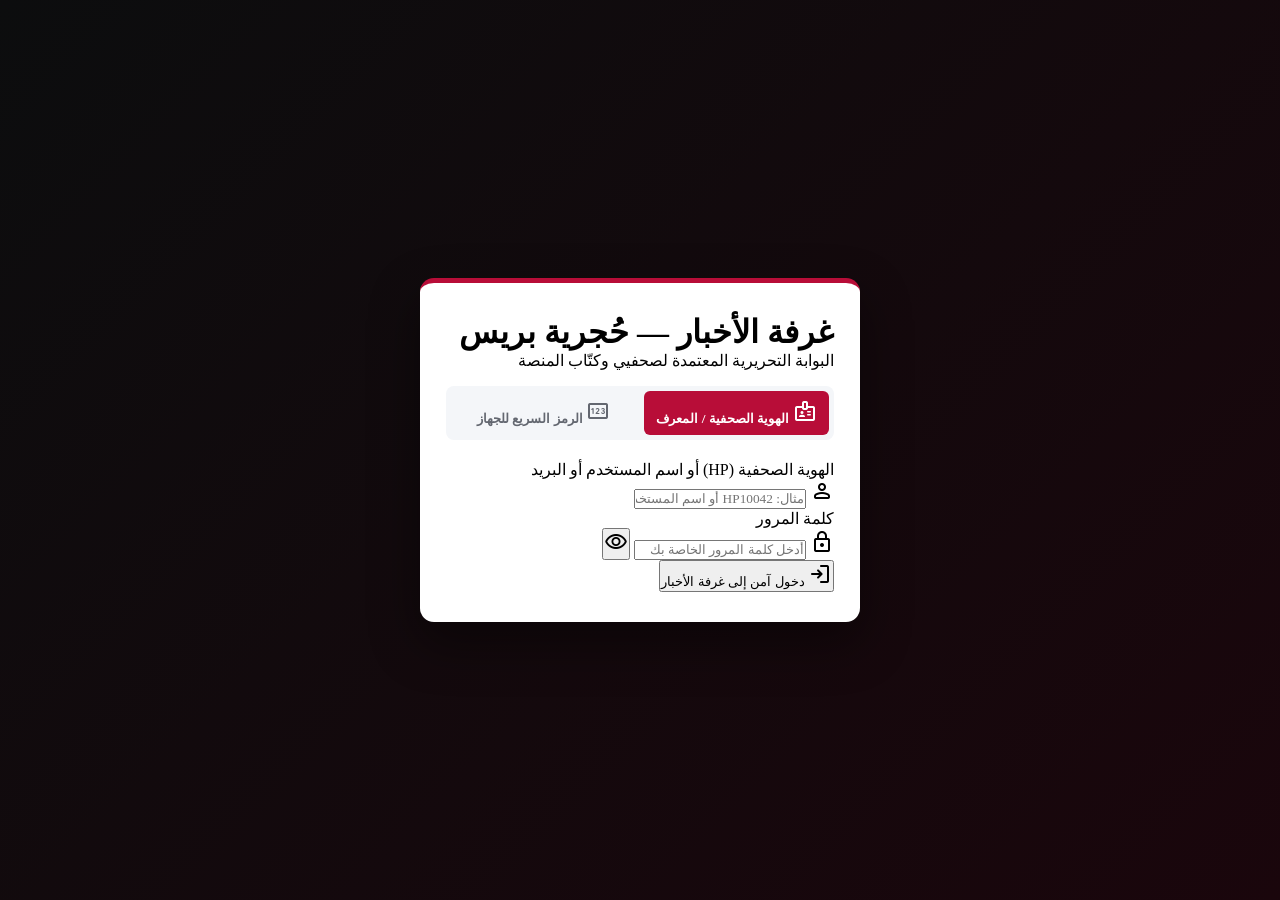
==== commit 40636705: "Update print statement from 'Hello' to 'Goodbye'" ====
--- a/index.html
+++ b/index.html
@@ -3,519 +3,1044 @@
 <head>
   <meta charset="UTF-8">
   <meta name="viewport" content="width=device-width, initial-scale=1.0, maximum-scale=5.0">
-  <title>غرفة الأخبار | حُجرية بريس — Hujariya Press</title>
+  <title id="nr-page-title">غرفة الأخبار | حُجرية بريس — Hujariya Press</title>
   <meta name="robots" content="noindex, nofollow">
-  <meta name="theme-color" content="#b80d38">
-
-  <!-- أيقونة غرفة الأخبار القرمزية -->
-  <link rel="icon" href="data:image/svg+xml,<svg xmlns=%22http://www.w3.org/2000/svg%22 viewBox=%220 0 100 100%22><rect width=%22100%22 height=%22100%22 rx=%2218%22 fill=%22%23b80d38%22/><text x=%2250%%22 y=%2258%%22 font-size=%2264%22 fill=%22%23ffffff%22 font-family=%22Almarai,sans-serif%22 font-weight=%22800%22 text-anchor=%22middle%22 dominant-baseline=%22middle%22>ح</text></svg>">
-
-  <!-- الخطوط الرسمية (Almarai & Alexandria) + أيقونات Google Material Symbols -->
+  <meta name="theme-color" content="#b80d38" id="nr-theme-color">
+
+  <!-- الأيقونة الديناميكية للمتصفح والتطبيق (تتحدث تلقائياً من الإعدادات) -->
+  <link rel="icon" id="nr-dynamic-favicon" href="data:image/svg+xml,<svg xmlns=%22http://www.w3.org/2000/svg%22 viewBox=%220 0 100 100%22><rect width=%22100%22 height=%22100%22 rx=%2218%22 fill=%22%23b80d38%22/><text x=%2250%%22 y=%2258%%22 font-size=%2264%22 fill=%22%23ffffff%22 font-family=%22Almarai,sans-serif%22 font-weight=%22800%22 text-anchor=%22middle%22 dominant-baseline=%22middle%22>ح</text></svg>">
+  <link rel="apple-touch-icon" id="nr-dynamic-apple-icon" href="">
+
+  <!-- خطوط الجزيرة والخطوط الهندسية العربية + أيقونات Google Material Symbols الرسمية -->
   <link rel="preconnect" href="https://fonts.googleapis.com">
   <link rel="preconnect" href="https://fonts.gstatic.com" crossorigin>
   <link href="https://fonts.googleapis.com/css2?family=Alexandria:wght@400;500;600;700;800;900&family=Almarai:wght@300;400;700;800&display=swap" rel="stylesheet">
   <link href="https://fonts.googleapis.com/css2?family=Material+Symbols+Rounded:opsz,wght,FILL,GRAD@22,500,0,0" rel="stylesheet">
 
-  <!-- ربط مزدوج لملف المظهر (يعمل تلقائياً سواء سمّيت الملف style.css أو admin-style.css) -->
+  <!-- ربط ملف المظهر -->
   <link rel="stylesheet" href="./style.css">
-  <link rel="stylesheet" href="./admin-style.css">
 </head>
-<body class="newsroom-body">
+<body class="nr-body">
 
   <!-- =====================================================================
-       1. نافذة التوقيع الإجبارية والذكية على ميثاق الشرف الصحفي
+       1. بوابة تسجيل الدخول المحكمة والآمنة (Password + Device-Bound PIN)
        ===================================================================== -->
-  <div id="pledge-overlay" class="pledge-overlay hidden" role="dialog" aria-modal="true" aria-labelledby="pledge-modal-heading">
-    <div class="pledge-modal">
-      <div class="pledge-header">
-        <span class="material-symbols-rounded" translate="no">gavel</span>
-        <h2 id="pledge-modal-heading">ميثاق الشرف الصحفي — حُجرية بريس</h2>
-        <span id="pledge-step-badge" class="pledge-step-pill">التوقيع 1 من 3</span>
-        <button type="button" id="postpone-pledge-update-btn" class="btn-secondary btn-postpone-pledge hidden">
-          تأجيل مؤقت (لدي خبر عاجل)
+  <div id="nr-auth-gate" class="nr-auth-gate">
+    <div class="nr-auth-card">
+      <div class="nr-auth-brand">
+        <div id="auth-logo-capsule" class="nr-logo-capsule hidden">
+          <img id="auth-logo-img" src="" alt="حُجرية بريس" class="nr-logo-img">
+        </div>
+        <div class="nr-auth-titles">
+          <div class="nr-title-row">
+            <span class="aj-pillar"></span>
+            <h1 id="auth-site-name">غرفة الأخبار — حُجرية بريس</h1>
+          </div>
+          <p>البوابة التحريرية المعتمدة لصحفيي وكتّاب المنصة</p>
+        </div>
+      </div>
+
+      <!-- تبويبات الدخول (الدخول الرسمي / الدخول السريع المرتبط بالجهاز) -->
+      <div class="nr-auth-tabs" role="tablist">
+        <button type="button" id="auth-tab-credentials" class="nr-auth-tab active" role="tab" aria-selected="true">
+          <span class="material-symbols-rounded" translate="no">badge</span>
+          <span>الهوية الصحفية / المعرف</span>
         </button>
-      </div>
-
-      <div class="pledge-content">
-        <p class="pledge-warning">
-          يرجى قراءة ميثاق الشرف الصحفي بعناية، ثم رسم توقيعك الشخصي (3 مرات متطابقة) لإحالته لاعتماد الإدارة وتفعيل النشر.
-        </p>
-        <div id="pledge-text-box" class="pledge-scroll-box">
-          <h3>أولاً: الالتزام المهني والأخلاقي</h3>
-          <p>يلتزم الصحفي والكاتب في منصة <strong>حُجرية بريس (Hujariya Press)</strong> بتحري الدقة والمصداقية التامة، والتأكد من صحة الأخبار والمعلومات من مصادرها الموثوقة قبل صياغتها أو نشرها.</p>
-          <h3>ثانياً: الثوابت الوطنية والمسؤولية القانونية</h3>
-          <p>يلتزم العضو باحترام الثوابت الوطنية، والامتناع التام عن نشر الشائعات أو المواد المحرضة أو المنتهكة لحقوق الملكية الفكرية، ويتحمل المسؤولية القانونية والأدبية الكاملة عن صحة البيانات والوثائق المرفقة في ملف هويته الصحفية.</p>
-          <h3>ثالثاً: سرية غرفة الأخبار</h3>
-          <p>تُعد بيانات الدخول والهوية الصحفية (HP) عهدة شخصية لا يجوز مشاركتها مع أي طرف خارجي، ويُعد التوقيع الرقمي أدناه إقراراً رسمياً ملزماً بجميع بنود هذا الميثاق وتحديثاته.</p>
-        </div>
-      </div>
-
-      <div class="pledge-signature-area">
-        <label for="signature-pad">ارسم توقيعك الشخصي الحي داخل المربع (يُحفظ في ملفك القانوني):</label>
-        <canvas id="signature-pad" width="560" height="180" class="signature-canvas"></canvas>
-        <div class="signature-actions">
-          <button type="button" id="clear-signature-btn" class="btn-clear-sig">
-            <span class="material-symbols-rounded" translate="no">ink_eraser</span>
-            <span>مسح وإعادة الرسم</span>
+        <button type="button" id="auth-tab-pin" class="nr-auth-tab" role="tab" aria-selected="false">
+          <span class="material-symbols-rounded" translate="no">pin</span>
+          <span>الرمز السريع للجهاز</span>
+        </button>
+      </div>
+
+      <!-- (أ) نموذج الدخول الرسمي بالهوية الصحفية HP أو اسم المستخدم أو البريد -->
+      <form id="nr-login-credentials-form" class="nr-auth-form">
+        <div class="nr-field">
+          <label for="login-identifier">الهوية الصحفية (HP) أو اسم المستخدم أو البريد</label>
+          <div class="nr-input-icon-wrap">
+            <span class="material-symbols-rounded" translate="no">person</span>
+            <input
+              type="text"
+              id="login-identifier"
+              class="nr-input"
+              required
+              autocomplete="username"
+              placeholder="مثال: HP10042 أو اسم المستخدم"
+            >
+          </div>
+        </div>
+
+        <div class="nr-field">
+          <label for="login-password">كلمة المرور</label>
+          <div class="nr-input-icon-wrap">
+            <span class="material-symbols-rounded" translate="no">lock</span>
+            <input
+              type="password"
+              id="login-password"
+              class="nr-input"
+              required
+              autocomplete="current-password"
+              placeholder="أدخل كلمة المرور الخاصة بك"
+            >
+            <button type="button" id="toggle-login-pass-btn" class="nr-icon-action" title="إظهار/إخفاء كلمة المرور">
+              <span class="material-symbols-rounded" translate="no">visibility</span>
+            </button>
+          </div>
+        </div>
+
+        <button type="submit" id="login-submit-btn" class="nr-btn nr-btn-primary nr-btn-full">
+          <span class="material-symbols-rounded" translate="no">login</span>
+          <span>دخول آمن إلى غرفة الأخبار</span>
+        </button>
+      </form>
+
+      <!-- (ب) نموذج الدخول السريع (PIN) المرتبط حصرياً بهذا الجهاز بعد توثيقه -->
+      <div id="nr-login-pin-container" class="nr-auth-form hidden">
+        <!-- حالة الجهاز غير الموثق بعد -->
+        <div id="pin-unbound-notice" class="nr-security-box hidden">
+          <span class="material-symbols-rounded" translate="no">security</span>
+          <div>
+            <strong>هذا المتصفح/الجهاز غير مرتبط برمز سريع بعد</strong>
+            <p>لأمان حسابك ومنع الدخول غير المصرح به، يجب تسجيل الدخول أولاً بواسطة (الهوية الصحفية وكلمة المرور) على هذا الجهاز لتفعيل الدخول السريع.</p>
+          </div>
+        </div>
+
+        <!-- حالة الجهاز الموثق بصحفي محدد -->
+        <form id="nr-login-pin-form" class="hidden">
+          <div class="nr-bound-user-banner">
+            <img id="pin-bound-avatar" src="" alt="" class="nr-bound-avatar">
+            <div class="nr-bound-meta">
+              <strong id="pin-bound-name">اسم الصحفي</strong>
+              <span id="pin-bound-press-id" dir="ltr">HP00000</span>
+            </div>
+            <button type="button" id="switch-bound-account-btn" class="nr-link-btn" title="تبديل الحساب على هذا الجهاز">
+              تغيير الحساب
+            </button>
+          </div>
+
+          <div class="nr-field">
+            <label for="login-pin-code">أدخل رمز الدخول السريع (PIN) الخاص بك</label>
+            <input
+              type="password"
+              id="login-pin-code"
+              class="nr-input nr-pin-input"
+              inputmode="numeric"
+              maxlength="8"
+              dir="ltr"
+              placeholder="• • • •"
+            >
+          </div>
+
+          <button type="submit" class="nr-btn nr-btn-primary nr-btn-full">
+            <span class="material-symbols-rounded" translate="no">bolt</span>
+            <span>فتح غرفة الأخبار فوراً</span>
           </button>
-          <button type="button" id="submit-pledge-btn" class="btn-primary">
-            <span class="material-symbols-rounded" translate="no">verified</span>
-            <span>أوافق وأتعهد بالالتزام</span>
-          </button>
-        </div>
+        </form>
       </div>
     </div>
   </div>
 
   <!-- =====================================================================
-       2. الهيدر الرسمي لغرفة الأخبار وشريط التنقل الموحد
+       2. نافذة ميثاق الشرف الصحفي والتوقيع الرقمي الحي (3 توقيعات أو تحديث غير معطل)
        ===================================================================== -->
-  <header class="newsroom-header">
-    <div class="header-brand">
-      <span class="aj-crimson-pillar"></span>
-      <h1>غرفة الأخبار</h1>
-      <span class="brand-sub-pill">حُجرية بريس</span>
+  <div id="pledge-overlay" class="nr-modal-overlay hidden" role="dialog" aria-modal="true" aria-labelledby="pledge-title">
+    <div class="nr-modal-card nr-pledge-modal">
+      <div class="nr-modal-header">
+        <div class="nr-title-row">
+          <span class="material-symbols-rounded nr-brand-icon" translate="no">gavel</span>
+          <h2 id="pledge-title">ميثاق الشرف الصحفي والتحريري</h2>
+        </div>
+        <div class="nr-pledge-header-actions">
+          <span id="pledge-step-counter" class="nr-pill-badge">التوقيع 1 من 3</span>
+          <button type="button" id="postpone-charter-update-btn" class="nr-btn nr-btn-ghost nr-btn-sm hidden">
+            <span class="material-symbols-rounded" translate="no">schedule</span>
+            <span>تأجيل مؤقت (لدي خبر عاجل)</span>
+          </button>
+        </div>
+      </div>
+
+      <p id="pledge-instruction-text" class="nr-pledge-lead">
+        يرجى قراءة بنود ميثاق الشرف الصحفي بعناية، ثم رسم توقيعك الشخصي (3 مرات متتالية ومتطابقة) ليتم حفظه في ملفك القانوني وإحالته للاعتماد.
+      </p>
+
+      <div id="pledge-charter-content" class="nr-charter-scroll-box"></div>
+
+      <!-- معاينة التوقيعات الثلاثة الملتقطة -->
+      <div id="pledge-captured-slots" class="nr-sig-slots-row">
+        <div class="nr-sig-slot" id="sig-slot-1"><span>التوقيع الأول</span></div>
+        <div class="nr-sig-slot" id="sig-slot-2"><span>التوقيع الثاني</span></div>
+        <div class="nr-sig-slot" id="sig-slot-3"><span>التوقيع الثالث</span></div>
+      </div>
+
+      <div class="nr-signature-pad-wrap">
+        <div class="nr-sig-pad-header">
+          <label for="signature-canvas">ارسم توقيعك الحي هنا بإصبعك أو بالفأرة:</label>
+          <button type="button" id="clear-signature-btn" class="nr-link-btn">
+            <span class="material-symbols-rounded" translate="no">ink_eraser</span>
+            <span>مسح اللوحة</span>
+          </button>
+        </div>
+        <canvas id="signature-canvas" width="580" height="175" class="nr-signature-canvas"></canvas>
+      </div>
+
+      <div class="nr-modal-footer">
+        <button type="button" id="submit-signature-step-btn" class="nr-btn nr-btn-primary nr-btn-full">
+          <span class="material-symbols-rounded" translate="no">draw</span>
+          <span id="submit-signature-btn-label">تأكيد التوقيع الأول (1/3)</span>
+        </button>
+      </div>
     </div>
-
-    <nav class="header-nav" id="main-admin-nav" aria-label="التنقل في غرفة الأخبار">
-      <button type="button" class="nav-btn active" data-target-view="view-dashboard">
-        <span class="material-symbols-rounded" translate="no">space_dashboard</span>
-        <span class="nav-label">غرفة الأخبار</span>
-      </button>
-
-      <button type="button" class="nav-btn" data-target-view="view-write-studio">
-        <span class="material-symbols-rounded" translate="no">edit_document</span>
-        <span class="nav-label">صياغة خبر</span>
-      </button>
-
-      <!-- يظهر للأدمن فقط دون إشعار الكاتب العادي بنقص الصلاحيات -->
-      <button type="button" id="nav-reviews-btn" class="nav-btn hidden" data-target-view="view-reviews">
-        <span class="material-symbols-rounded" translate="no">rate_review</span>
-        <span class="nav-label">المراجعات <span id="reviews-badge" class="nav-badge hidden">0</span></span>
-      </button>
-
-      <!-- يظهر للأدمن فقط -->
-      <button type="button" id="nav-staff-btn" class="nav-btn hidden" data-target-view="view-staff">
-        <span class="material-symbols-rounded" translate="no">groups</span>
-        <span class="nav-label">الكادر</span>
-      </button>
-
-      <button type="button" class="nav-btn" data-target-view="view-profile">
-        <span class="material-symbols-rounded" translate="no">badge</span>
-        <span class="nav-label">ملفي والهوية</span>
-      </button>
-
-      <!-- يظهر للأدمن فقط -->
-      <button type="button" id="nav-settings-btn" class="nav-btn hidden" data-target-view="view-settings">
-        <span class="material-symbols-rounded" translate="no">settings</span>
-        <span class="nav-label">الإعدادات والميثاق</span>
-      </button>
-
-      <button type="button" id="nr-logout-btn" class="nav-btn" title="تسجيل الخروج">
-        <span class="material-symbols-rounded" style="color:var(--brand-red);" translate="no">logout</span>
-        <span class="nav-label">خروج</span>
-      </button>
-    </nav>
+  </div>
+
+  <!-- =====================================================================
+       3. الهيدر الرسمي الموحد لغرفة الأخبار (نظيف وخالٍ من أي تشتيت إداري)
+       ===================================================================== -->
+  <header class="nr-header">
+    <div class="nr-container nr-header-inner">
+      <!-- يمين الهيدر: شعار المنصة واسم غرفة الأخبار -->
+      <div class="nr-header-brand">
+        <span id="header-logo-capsule" class="nr-logo-capsule hidden">
+          <img id="header-logo-img" src="" alt="حُجرية بريس" class="nr-logo-img">
+        </span>
+        <div class="nr-brand-text-wrap">
+          <div class="nr-title-row">
+            <span class="aj-pillar"></span>
+            <strong id="header-site-title" class="nr-brand-title">غرفة الأخبار</strong>
+          </div>
+          <span id="header-platform-subtitle" class="nr-brand-subtitle">حُجرية بريس</span>
+        </div>
+      </div>
+
+      <!-- وسط الهيدر: شريط التنقل الموحد للصحفيين (4 منافذ أساسية فقط) -->
+      <nav class="nr-main-nav" id="nr-main-nav" aria-label="التنقل في غرفة الأخبار">
+        <button type="button" class="nr-nav-item active" data-view="view-overview">
+          <span class="material-symbols-rounded" translate="no">space_dashboard</span>
+          <span class="nr-nav-text">غرفة الأخبار</span>
+        </button>
+
+        <button type="button" class="nr-nav-item" data-view="view-studio">
+          <span class="material-symbols-rounded" translate="no">edit_document</span>
+          <span class="nr-nav-text">استديو النشر</span>
+        </button>
+
+        <button type="button" class="nr-nav-item" data-view="view-notes">
+          <span class="material-symbols-rounded" translate="no">sticky_note_2</span>
+          <span class="nr-nav-text">دفتر الملاحظات</span>
+          <span id="nav-notes-count" class="nr-mini-counter hidden">0</span>
+        </button>
+
+        <button type="button" class="nr-nav-item" data-view="view-profile">
+          <span class="material-symbols-rounded" translate="no">badge</span>
+          <span class="nr-nav-text">ملفي والهوية</span>
+        </button>
+      </nav>
+
+      <!-- يسار الهيدر: شارة الصحفي السريعة + زر الخروج -->
+      <div class="nr-header-user">
+        <button type="button" id="header-user-pill" class="nr-user-pill" title="فتح ملفي والهوية الصحفية">
+          <img id="header-user-avatar" src="" alt="" class="nr-user-avatar">
+          <div class="nr-user-pill-info">
+            <span id="header-user-name" class="nr-user-name">الصحفي</span>
+            <small id="header-user-press-id" class="nr-user-pid" dir="ltr">HP00000</small>
+          </div>
+        </button>
+
+        <button type="button" id="header-logout-btn" class="nr-icon-btn" title="تسجيل الخروج">
+          <span class="material-symbols-rounded" translate="no">logout</span>
+        </button>
+      </div>
+    </div>
   </header>
 
   <!-- =====================================================================
-       3. مساحة العمل الرئيسية لغرفة الأخبار
+       4. مساحة العمل الرئيسية لغرفة الأخبار
        ===================================================================== -->
-  <main class="newsroom-workspace">
-
-    <!-- شريط تنبيه تحديث الميثاق غير المعطل للعمل -->
-    <div id="charter-update-banner" class="pledge-Banner-notice hidden">
-      <div class="banner-notice-text">
-        <span class="material-symbols-rounded" style="color:var(--brand-red);" translate="no">gavel</span>
-        <span id="charter-banner-msg">تم تحديث ميثاق الشرف الصحفي للمنصة. يرجى قراءته والتوقيع عليه (عملك ونشرك مستمر دون توقف).</span>
-      </div>
-      <button type="button" id="open-charter-from-banner-btn" class="btn-primary btn-compact">
-        قراءة وتوقيع التحديث
+  <main class="nr-container nr-workspace">
+
+    <!-- تنبيه علوي غير معطل عند وجود تحديث جديد لميثاق الشرف الصحفي -->
+    <div id="charter-update-banner" class="nr-alert-banner hidden">
+      <div class="nr-alert-info">
+        <span class="material-symbols-rounded" translate="no">gavel</span>
+        <span id="charter-banner-text">تم تحديث ميثاق الشرف الصحفي للمنصة. يرجى الاطلاع والتوقيع لمرة واحدة (نشرك للأخبار مستمر دون أي توقف).</span>
+      </div>
+      <button type="button" id="banner-open-charter-btn" class="nr-btn nr-btn-primary nr-btn-sm">
+        <span class="material-symbols-rounded" translate="no">draw</span>
+        <span>قراءة وتوقيع التحديث</span>
       </button>
     </div>
 
+    <!-- تنبيه للصحفي الجديد الذي ينتظر اعتماد توقيعه الثلاثي الأول -->
+    <div id="signature-pending-banner" class="nr-alert-banner nr-alert-amber hidden">
+      <div class="nr-alert-info">
+        <span class="material-symbols-rounded" translate="no">hourglass_top</span>
+        <span>تم إرسال توقيعاتك على ميثاق الشرف الصحفي وهي بانتظار اعتماد الإدارة. يمكنك الآن كتابة المقالات وحفظها كمسودات أو تدوين الملاحظات بحرية.</span>
+      </div>
+    </div>
+
     <!-- =================================================================
-         (أ) اللوحة الرئيسية لغرفة الأخبار (الإحصائيات ومواد الكاتب)
+         الواجهة 1: غرفة الأخبار الرئيسية (نبض اليوم + المفكرة السريعة + أرشيف أخباري)
          ================================================================= -->
-    <section id="view-dashboard" class="nr-view">
-      <div class="stats-grid">
-        <div class="stat-card">
-          <div class="stat-icon">
-            <span class="material-symbols-rounded" translate="no">publish</span>
-          </div>
-          <div class="stat-info">
-            <h3>الأخبار المنشورة</h3>
-            <strong id="stat-published">0</strong>
-          </div>
-        </div>
-
-        <div class="stat-card">
-          <div class="stat-icon stat-icon-amber">
-            <span class="material-symbols-rounded" translate="no">hourglass_top</span>
-          </div>
-          <div class="stat-info">
-            <h3>بانتظار الاعتماد</h3>
-            <strong id="stat-pending">0</strong>
-          </div>
-        </div>
-
-        <div class="stat-card">
-          <div class="stat-icon stat-icon-slate">
-            <span class="material-symbols-rounded" translate="no">draft</span>
-          </div>
-          <div class="stat-info">
-            <h3>المسودات المؤقتة</h3>
-            <strong id="stat-drafts">0</strong>
-          </div>
-        </div>
-      </div>
-
-      <div class="aj-block-header" style="margin-top: 28px;">
-        <span class="aj-crimson-pillar"></span>
-        <h2>الأخبار والتقارير المسجلة</h2>
-      </div>
-
-      <div id="author-articles-list" class="articles-list-container">
-        <div class="empty-state-box">
-          <span class="material-symbols-rounded" translate="no">article</span>
-          <p>جاري تحميل المواد الصحفية...</p>
-        </div>
+    <section id="view-overview" class="nr-view">
+
+      <!-- شريط الترحيب واختصارات العمل السريعة -->
+      <div class="nr-welcome-strip">
+        <div class="nr-welcome-text">
+          <h1 id="welcome-journalist-title">مرحباً بك في غرفة الأخبار</h1>
+          <p id="welcome-allowed-cats-hint">الأقسام المتاحة للنشر: جميع الأقسام المعتمدة</p>
+        </div>
+        <div class="nr-welcome-actions">
+          <button type="button" id="quick-start-article-btn" class="nr-btn nr-btn-primary">
+            <span class="material-symbols-rounded" translate="no">add_circle</span>
+            <span>صياغة خبر جديد</span>
+          </button>
+          <button type="button" id="quick-start-note-btn" class="nr-btn nr-btn-secondary">
+            <span class="material-symbols-rounded" translate="no">note_add</span>
+            <span>تدوين فكرة سريعة</span>
+          </button>
+        </div>
+      </div>
+
+      <!-- بطاقات الإحصائيات الذكية (نبض أداء الصحفي) -->
+      <div class="nr-stats-grid">
+        <div class="nr-stat-card">
+          <div class="nr-stat-icon">
+            <span class="material-symbols-rounded" translate="no">public</span>
+          </div>
+          <div class="nr-stat-data">
+            <span>أخباري المنشورة</span>
+            <strong id="stat-my-published">0</strong>
+          </div>
+        </div>
+
+        <div class="nr-stat-card">
+          <div class="nr-stat-icon nr-icon-amber">
+            <span class="material-symbols-rounded" translate="no">pending_actions</span>
+          </div>
+          <div class="nr-stat-data">
+            <span>بانتظار الاعتماد</span>
+            <strong id="stat-my-pending">0</strong>
+          </div>
+        </div>
+
+        <div class="nr-stat-card">
+          <div class="nr-stat-icon nr-icon-slate">
+            <span class="material-symbols-rounded" translate="no">edit_note</span>
+          </div>
+          <div class="nr-stat-data">
+            <span>المسودات المؤقتة</span>
+            <strong id="stat-my-drafts">0</strong>
+          </div>
+        </div>
+
+        <div class="nr-stat-card">
+          <div class="nr-stat-icon nr-icon-blue">
+            <span class="material-symbols-rounded" translate="no">visibility</span>
+          </div>
+          <div class="nr-stat-data">
+            <span>إجمالي قراءات أخباري</span>
+            <strong id="stat-my-views">0</strong>
+          </div>
+        </div>
+      </div>
+
+      <!-- شبكة العمل السريع: قائمة أخباري + المفكرة الفورية (Quick Scratchpad) -->
+      <div class="nr-overview-split">
+
+        <!-- يمين: قائمة الأخبار والتقارير مع فلترة سريعة وبحث -->
+        <div class="nr-panel-card">
+          <div class="nr-panel-header">
+            <div class="nr-title-row">
+              <span class="aj-pillar"></span>
+              <h2>أخباري وتقاريري</h2>
+            </div>
+
+            <!-- فلاتر حالة المقالات -->
+            <div class="nr-filter-pills" id="my-posts-status-filters">
+              <button type="button" class="nr-filter-pill active" data-status-filter="all">الكل</button>
+              <button type="button" class="nr-filter-pill" data-status-filter="published">المنشورة</button>
+              <button type="button" class="nr-filter-pill" data-status-filter="pending">بانتظار الاعتماد</button>
+              <button type="button" class="nr-filter-pill" data-status-filter="draft">المسودات</button>
+            </div>
+          </div>
+
+          <div class="nr-search-bar">
+            <span class="material-symbols-rounded" translate="no">search</span>
+            <input type="search" id="my-posts-search-input" class="nr-input" placeholder="ابحث في عناوين أخبارك أو مسوداتك...">
+          </div>
+
+          <div id="my-articles-list" class="nr-articles-list">
+            <div class="nr-empty-box">
+              <span class="material-symbols-rounded" translate="no">article</span>
+              <p>جاري تحميل موادك الصحفية...</p>
+            </div>
+          </div>
+        </div>
+
+        <!-- يسار: المفكرة السريعة (Quick Scratchpad) مع التحويل الفوري إلى منشور -->
+        <aside class="nr-panel-card nr-scratchpad-card">
+          <div class="nr-panel-header">
+            <div class="nr-title-row">
+              <span class="material-symbols-rounded nr-brand-icon" translate="no">lightbulb</span>
+              <h2>المفكرة السريعة</h2>
+            </div>
+            <button type="button" id="open-full-notes-view-btn" class="nr-link-btn">كل الملاحظات</button>
+          </div>
+
+          <p class="nr-helper-text">دوّن رأس خبر أو فكرة عاجلة، وحوّلها بنقرة واحدة إلى مشروع مقال داخل استديو النشر.</p>
+
+          <div class="nr-field">
+            <input type="text" id="quick-note-title" class="nr-input" placeholder="عنوان الفكرة أو الخبر...">
+          </div>
+          <div class="nr-field">
+            <textarea id="quick-note-body" class="nr-textarea" rows="5" placeholder="اكتب تفاصيل الملاحظة أو النص الأولي هنا..."></textarea>
+          </div>
+
+          <div class="nr-scratchpad-actions">
+            <button type="button" id="save-quick-note-btn" class="nr-btn nr-btn-secondary">
+              <span class="material-symbols-rounded" translate="no">bookmark_add</span>
+              <span>حفظ في الملاحظات</span>
+            </button>
+            <button type="button" id="convert-quick-note-to-post-btn" class="nr-btn nr-btn-primary">
+              <span class="material-symbols-rounded" translate="no">transform</span>
+              <span>تحويل إلى منشور</span>
+            </button>
+          </div>
+        </aside>
+
       </div>
     </section>
 
     <!-- =================================================================
-         (ب) استديو صياغة الأخبار المرحلي في صفحة كاملة (3 مراحل مع حفظ تلقائي)
+         الواجهة 2: استديو النشر المبسط بنظام التبويبات المقفلة (Locked Step Tabs)
          ================================================================= -->
-    <section id="view-write-studio" class="nr-view hidden">
-      <div class="studio-wrapper">
-
-        <!-- شريط مراحل صياغة الخبر -->
-        <div class="studio-progress">
-          <div class="step-marker active" id="marker-step-1">
-            <span class="step-num">1</span>
-            <span class="step-title">العنوان والملخص</span>
-          </div>
-          <div class="step-line"></div>
-          <div class="step-marker" id="marker-step-2">
-            <span class="step-num">2</span>
-            <span class="step-title">الأقسام والوسائط</span>
-          </div>
-          <div class="step-line"></div>
-          <div class="step-marker" id="marker-step-3">
-            <span class="step-num">3</span>
-            <span class="step-title">غرفة التحرير الكاملة</span>
-          </div>
-        </div>
-
-        <form id="article-studio-form">
-          <!-- المرحلة 1: العنوان والملخص وأولوية الظهور -->
-          <div class="studio-step" id="studio-step-1">
-            <div class="form-group">
-              <label for="post-title">العنوان الرئيسي للخبر <span class="char-count">(بحد أقصى 110 أحرف)</span></label>
-              <input type="text" id="post-title" class="form-input" required maxlength="110" placeholder="اكتب عنواناً صحفياً قوياً وواضحاً...">
-            </div>
-
-            <div class="form-group">
-              <label for="post-summary">الموجز الإخباري (الزبدة — يظهر في محركات البحث ومقدمة التقرير)</label>
-              <textarea id="post-summary" class="form-textarea" rows="4" required placeholder="اكتب ملخصاً مركزاً يضع القارئ في صورة الحدث..."></textarea>
-            </div>
-
-            <div id="post-flags-row" class="form-group">
-              <label>نوع المادة الصحفية وأولوية الظهور</label>
-              <div class="studio-flags-box">
-                <label class="flag-check-label">
-                  <input type="checkbox" id="post-is-breaking">
-                  <span>خبر عاجل (شريط العاجل)</span>
-                </label>
-                <label class="flag-check-label">
-                  <input type="checkbox" id="post-is-featured">
-                  <span>تغطية رئيسية (الواجهة الكبرى)</span>
-                </label>
-                <label class="flag-check-label">
-                  <input type="checkbox" id="post-is-quick">
-                  <span>موجز النبض السريع</span>
-                </label>
-              </div>
-            </div>
-
-            <div class="step-actions justify-end">
-              <button type="button" class="btn-primary btn-next-step" data-next="2">
-                <span>التالي: الأقسام والوسائط</span>
-                <span class="material-symbols-rounded" translate="no">arrow_back</span>
-              </button>
-            </div>
-          </div>
-
-          <!-- المرحلة 2: الأقسام والوسائط والوسوم -->
-          <div class="studio-step hidden" id="studio-step-2">
-            <div class="form-row-2">
-              <div class="form-group">
-                <label for="post-category">القسم الرئيسي</label>
-                <select id="post-category" class="form-select" required>
-                  <option value="" disabled selected>اختر القسم الرئيسي...</option>
-                </select>
-              </div>
-              <div class="form-group">
-                <label for="post-subcategory">التصنيف الفرعي</label>
-                <select id="post-subcategory" class="form-select">
-                  <option value="">بدون تصنيف فرعي</option>
-                </select>
-              </div>
-            </div>
-
-            <div class="form-group">
-              <label for="post-main-image">رفع الصورة البارزة للخبر (تُضغط تلقائياً لأعلى سرعة)</label>
-              <input type="file" id="post-main-image" class="form-file-input" accept="image/*">
-            </div>
-
-            <div class="form-group">
-              <label for="post-image-url-input">أو ضع رابط صورة مباشر (اختياري إذا لم ترفع ملفاً)</label>
-              <input type="url" id="post-image-url-input" class="form-input" placeholder="https://..." dir="ltr">
-              <div id="studio-main-img-preview" class="hidden" style="margin-top:10px;"></div>
-            </div>
-
-            <div class="form-row-2">
-              <div class="form-group">
-                <label for="post-video-url">رابط فيديو (يوتيوب / Shorts / MP4 — اختياري)</label>
-                <input type="url" id="post-video-url" class="form-input" placeholder="https://www.youtube.com/watch?v=..." dir="ltr">
-              </div>
-              <div class="form-group">
-                <label for="post-video-type">نمط عرض الفيديو</label>
-                <select id="post-video-type" class="form-select">
-                  <option value="none">بدون فيديو</option>
-                  <option value="standard">فيديو عريض (16:9)</option>
-                  <option value="short_vertical">فيديو قصير عمودي (9:16 Reels/Shorts)</option>
-                </select>
-              </div>
-            </div>
-
-            <div class="form-group">
-              <label for="post-tags">الوسوم (هاشتاجات — تفصل بمسافة، بحد أقصى 3 وسوم)</label>
-              <input type="text" id="post-tags" class="form-input" placeholder="#اليمن #السعودية #الحجرية_بريس">
-            </div>
-
-            <div class="step-actions split">
-              <button type="button" class="btn-secondary btn-prev-step" data-prev="1">
+    <section id="view-studio" class="nr-view hidden">
+      <div class="nr-studio-shell">
+
+        <!-- الشريط العلوي للاستديو: حالة الحفظ التلقائي + زر تفريغ واستئناف جديد -->
+        <div class="nr-studio-topbar">
+          <div class="nr-title-row">
+            <span class="aj-pillar"></span>
+            <h2 id="studio-mode-heading">استديو صياغة ونشر الأخبار</h2>
+          </div>
+
+          <div class="nr-studio-status-bar">
+            <span id="studio-autosave-badge" class="nr-autosave-pill">
+              <span class="material-symbols-rounded" translate="no">cloud_done</span>
+              <span id="studio-autosave-text">الحفظ التلقائي الفوري نشط</span>
+            </span>
+            <button type="button" id="studio-reset-new-btn" class="nr-btn nr-btn-ghost nr-btn-sm" title="تفريغ الحقول وبدء مقال جديد">
+              <span class="material-symbols-rounded" translate="no">restart_alt</span>
+              <span>مقال جديد</span>
+            </button>
+          </div>
+        </div>
+
+        <!-- شريط التبويبات المرحلية المقفلة (Locked Progression Tabs) -->
+        <div class="nr-studio-tabs" role="tablist" aria-label="مراحل صياغة الخبر">
+          <button type="button" class="nr-studio-tab active" data-studio-tab="1" id="studio-tab-btn-1" role="tab" aria-selected="true">
+            <span class="nr-tab-step-num">1</span>
+            <div class="nr-tab-labels">
+              <strong>العنوان والموجز</strong>
+              <small>الفكرة الرئيسية للخبر</small>
+            </div>
+            <span class="material-symbols-rounded nr-tab-status-icon" id="tab-icon-1" translate="no">edit</span>
+          </button>
+
+          <button type="button" class="nr-studio-tab locked" data-studio-tab="2" id="studio-tab-btn-2" role="tab" aria-selected="false">
+            <span class="nr-tab-step-num">2</span>
+            <div class="nr-tab-labels">
+              <strong>القسم والوسائط</strong>
+              <small>التصنيف والصورة والوسوم</small>
+            </div>
+            <span class="material-symbols-rounded nr-tab-status-icon" id="tab-icon-2" translate="no">lock</span>
+          </button>
+
+          <button type="button" class="nr-studio-tab locked" data-studio-tab="3" id="studio-tab-btn-3" role="tab" aria-selected="false">
+            <span class="nr-tab-step-num">3</span>
+            <div class="nr-tab-labels">
+              <strong>تحرير المقال الكامل</strong>
+              <small>المساحة الواسعة والنشر</small>
+            </div>
+            <span class="material-symbols-rounded nr-tab-status-icon" id="tab-icon-3" translate="no">lock</span>
+          </button>
+        </div>
+
+        <form id="nr-article-studio-form" class="nr-studio-body">
+
+          <!-- =========================================================
+               التبويب الأول (1): العنوان والموجز الإخباري (واجهة صافية غير مزدحمة)
+               ========================================================= -->
+          <div id="studio-pane-1" class="nr-studio-pane">
+            <div class="nr-clean-stage">
+              <div class="nr-field">
+                <div class="nr-label-row">
+                  <label for="post-title">العنوان الصحفي الرئيسي</label>
+                  <span id="title-char-counter" class="nr-char-counter" dir="ltr">0 / 110</span>
+                </div>
+                <input
+                  type="text"
+                  id="post-title"
+                  class="nr-input nr-input-lg"
+                  maxlength="110"
+                  required
+                  placeholder="اكتب عنواناً دقيقاً وجذاباً للخبر..."
+                >
+              </div>
+
+              <div class="nr-field">
+                <div class="nr-label-row">
+                  <label for="post-summary">الموجز الإخباري (الزبدة)</label>
+                  <span id="summary-char-counter" class="nr-char-counter" dir="ltr">0 / 240</span>
+                </div>
+                <textarea
+                  id="post-summary"
+                  class="nr-textarea"
+                  rows="4"
+                  maxlength="240"
+                  required
+                  placeholder="لخّص أهم معلومة في الخبر في سطرين (يظهر هذا الملخص في بطاقة الخبر وفي محركات البحث)..."
+                ></textarea>
+              </div>
+
+              <div class="nr-field">
+                <label>طبيعة المادة الإخبارية</label>
+                <div class="nr-toggle-chips">
+                  <label class="nr-chip-checkbox">
+                    <input type="checkbox" id="post-is-breaking">
+                    <span class="material-symbols-rounded" translate="no">campaign</span>
+                    <span>خبر عاجل</span>
+                  </label>
+
+                  <label class="nr-chip-checkbox">
+                    <input type="checkbox" id="post-is-featured">
+                    <span class="material-symbols-rounded" translate="no">star</span>
+                    <span>تغطية رئيسية</span>
+                  </label>
+
+                  <label class="nr-chip-checkbox">
+                    <input type="checkbox" id="post-is-quick">
+                    <span class="material-symbols-rounded" translate="no">bolt</span>
+                    <span>موجز النبض السريع</span>
+                  </label>
+                </div>
+              </div>
+
+              <div class="nr-pane-footer nr-footer-end">
+                <button type="button" id="to-step-2-btn" class="nr-btn nr-btn-primary nr-btn-lg">
+                  <span>التالي: اختيار القسم والوسائط</span>
+                  <span class="material-symbols-rounded" translate="no">arrow_back</span>
+                </button>
+              </div>
+            </div>
+          </div>
+
+          <!-- =========================================================
+               التبويب الثاني (2): القسم المسموح، الوسائط، والهاشتاجات
+               ========================================================= -->
+          <div id="studio-pane-2" class="nr-studio-pane hidden">
+            <div class="nr-clean-stage">
+
+              <!-- تنبيه يوضح للصحفي إذا كان مقيداً بقسم محدد من الإدارة -->
+              <div id="restricted-category-notice" class="nr-info-strip hidden">
+                <span class="material-symbols-rounded" translate="no">verified_user</span>
+                <span id="restricted-category-text">تم ضبط القسم تلقائياً حسب تخصصك التحريري المعتمد في المنصة.</span>
+              </div>
+
+              <div class="nr-grid-2">
+                <div class="nr-field">
+                  <label for="post-category">القسم الرئيسي</label>
+                  <select id="post-category" class="nr-select" required></select>
+                </div>
+
+                <div class="nr-field">
+                  <label for="post-subcategory">التصنيف الفرعي (اختياري)</label>
+                  <select id="post-subcategory" class="nr-select">
+                    <option value="">بدون تصنيف فرعي</option>
+                  </select>
+                </div>
+              </div>
+
+              <!-- الصورة البارزة للخبر -->
+              <div class="nr-field">
+                <label>الصورة البارزة للتقرير</label>
+                <div class="nr-media-upload-grid">
+                  <label for="post-main-image-file" class="nr-upload-dropzone">
+                    <span class="material-symbols-rounded" translate="no">add_photo_alternate</span>
+                    <strong>اختر صورة من جهازك</strong>
+                    <small>تُضغط تلقائياً بصيغة WebP السريعة</small>
+                    <input type="file" id="post-main-image-file" accept="image/*" class="hidden">
+                  </label>
+
+                  <div class="nr-url-media-box">
+                    <label for="post-main-image-url">أو الصق رابط صورة مباشر</label>
+                    <input type="url" id="post-main-image-url" class="nr-input" dir="ltr" placeholder="https://...">
+                    <div id="main-image-preview-wrap" class="nr-img-preview-bar hidden">
+                      <img id="main-image-preview-el" src="" alt="معاينة الصورة">
+                      <span>الصورة البارزة جاهزة</span>
+                      <button type="button" id="clear-main-image-btn" class="nr-link-btn">إزالة</button>
+                    </div>
+                  </div>
+                </div>
+              </div>
+
+              <!-- الفيديو المرفق (اختياري) -->
+              <div class="nr-grid-2">
+                <div class="nr-field">
+                  <label for="post-video-url">رابط فيديو مرفق (يوتيوب / Shorts / MP4 — اختياري)</label>
+                  <input type="url" id="post-video-url" class="nr-input" dir="ltr" placeholder="https://www.youtube.com/watch?v=...">
+                </div>
+
+                <div class="nr-field">
+                  <label for="post-video-type">طريقة عرض الفيديو</label>
+                  <select id="post-video-type" class="nr-select">
+                    <option value="none">بدون فيديو</option>
+                    <option value="standard">فيديو تقرير عريض (16:9)</option>
+                    <option value="short_vertical">فيديو ريلز قصير عمودي (9:16)</option>
+                  </select>
+                </div>
+              </div>
+
+              <!-- الوسوم الموحدة (بحد أقصى 3) مع اقتراحات ذكية -->
+              <div class="nr-field">
+                <div class="nr-label-row">
+                  <label for="post-tags">الوسوم الدلالية (بحد أقصى 3 هاشتاجات)</label>
+                  <small>اضغط على أي وسم مقترح لإضافته فوراً</small>
+                </div>
+                <input type="text" id="post-tags" class="nr-input" placeholder="#اليمن #السعودية #تعز">
+                <div id="suggested-tags-bar" class="nr-suggested-tags">
+                  <button type="button" class="nr-tag-suggestion" data-tag="#اليمن">#اليمن</button>
+                  <button type="button" class="nr-tag-suggestion" data-tag="#السعودية">#السعودية</button>
+                  <button type="button" class="nr-tag-suggestion" data-tag="#تعز">#تعز</button>
+                  <button type="button" class="nr-tag-suggestion" data-tag="#الحجرية">#الحجرية</button>
+                  <button type="button" class="nr-tag-suggestion" data-tag="#عدن">#عدن</button>
+                  <button type="button" class="nr-tag-suggestion" data-tag="#الرياض">#الرياض</button>
+                  <button type="button" class="nr-tag-suggestion" data-tag="#اقتصاد">#اقتصاد</button>
+                  <button type="button" class="nr-tag-suggestion" data-tag="#عاجل">#عاجل</button>
+                </div>
+              </div>
+
+              <div class="nr-pane-footer nr-footer-split">
+                <button type="button" id="back-to-step-1-btn" class="nr-btn nr-btn-secondary">
+                  <span class="material-symbols-rounded" translate="no">arrow_forward</span>
+                  <span>السابق: العنوان والموجز</span>
+                </button>
+                <button type="button" id="to-step-3-btn" class="nr-btn nr-btn-primary nr-btn-lg">
+                  <span>التالي: تحرير المقال الكامل</span>
+                  <span class="material-symbols-rounded" translate="no">arrow_back</span>
+                </button>
+              </div>
+
+            </div>
+          </div>
+
+          <!-- =========================================================
+               التبويب الثالث (3): مساحة الكتابة الواسعة (Full-Width Rich Text Studio)
+               ========================================================= -->
+          <div id="studio-pane-3" class="nr-studio-pane hidden">
+
+            <!-- شريط مراجعة سريع لعنوان وقسم المقال المفتوح -->
+            <div class="nr-editor-context-bar">
+              <div>
+                <span id="editor-context-category" class="nr-context-cat">القسم</span>
+                <strong id="editor-context-title">عنوان الخبر</strong>
+              </div>
+              <span id="editor-word-counter" class="nr-word-counter">0 كلمة</span>
+            </div>
+
+            <!-- شريط أدوات التحرير الاحترافي (مثل برنامج Word) -->
+            <div class="nr-editor-toolbar" role="toolbar" aria-label="أدوات تنسيق النص">
+              <button type="button" class="nr-tool-btn" data-cmd="bold" title="خط عريض (Bold)">
+                <span class="material-symbols-rounded" translate="no">format_bold</span>
+              </button>
+              <button type="button" class="nr-tool-btn" data-cmd="italic" title="خط مائل">
+                <span class="material-symbols-rounded" translate="no">format_italic</span>
+              </button>
+              <button type="button" class="nr-tool-btn" data-cmd="underline" title="تسطير">
+                <span class="material-symbols-rounded" translate="no">format_underlined</span>
+              </button>
+
+              <span class="nr-tool-sep"></span>
+
+              <button type="button" class="nr-tool-btn nr-tool-labeled" data-cmd="formatBlock" data-val="H2" title="عنوان رئيسي داخل المقال">
+                <span class="material-symbols-rounded" translate="no">title</span>
+                <span>عنوان H2</span>
+              </button>
+              <button type="button" class="nr-tool-btn nr-tool-labeled" data-cmd="formatBlock" data-val="H3" title="عنوان فرعي">
+                <span class="material-symbols-rounded" translate="no">format_size</span>
+                <span>فرعي H3</span>
+              </button>
+              <button type="button" class="nr-tool-btn nr-tool-labeled" data-cmd="formatBlock" data-val="P" title="فقرة عادية">
+                <span class="material-symbols-rounded" translate="no">subject</span>
+                <span>فقرة</span>
+              </button>
+
+              <span class="nr-tool-sep"></span>
+
+              <button type="button" class="nr-tool-btn nr-tool-labeled" data-cmd="formatBlock" data-val="BLOCKQUOTE" title="اقتباس صحفي بارز">
+                <span class="material-symbols-rounded" translate="no">format_quote</span>
+                <span>اقتباس</span>
+              </button>
+              <button type="button" class="nr-tool-btn" data-cmd="insertUnorderedList" title="قائمة نقطية">
+                <span class="material-symbols-rounded" translate="no">format_list_bulleted</span>
+              </button>
+              <button type="button" class="nr-tool-btn" data-cmd="insertOrderedList" title="قائمة رقمية">
+                <span class="material-symbols-rounded" translate="no">format_list_numbered</span>
+              </button>
+
+              <span class="nr-tool-sep"></span>
+
+              <button type="button" id="insert-inline-image-btn" class="nr-tool-btn nr-tool-highlight" title="إدراج صورة مع وصف توضيحي بين الفقرات">
+                <span class="material-symbols-rounded" translate="no">add_photo_alternate</span>
+                <span>صورة بين الفقرات</span>
+              </button>
+              <input type="file" id="inline-image-hidden-input" accept="image/*" class="hidden">
+
+              <button type="button" id="insert-editor-link-btn" class="nr-tool-btn" title="إدراج رابط">
+                <span class="material-symbols-rounded" translate="no">link</span>
+              </button>
+              <button type="button" class="nr-tool-btn" data-cmd="removeFormat" title="مسح التنسيقات الزائدة">
+                <span class="material-symbols-rounded" translate="no">format_clear</span>
+              </button>
+            </div>
+
+            <!-- ورقة الكتابة الواسعة والمريحة للعين -->
+            <div
+              id="rich-text-editor"
+              class="nr-rich-editor"
+              contenteditable="true"
+              placeholder="ابدأ كتابة تفاصيل الخبر أو المقال هنا بحرية تامة... كل حرف تكتبه يُحفظ تلقائياً في هذه المرحلة."
+            ></div>
+
+            <div class="nr-pane-footer nr-footer-split">
+              <button type="button" id="back-to-step-2-btn" class="nr-btn nr-btn-secondary">
                 <span class="material-symbols-rounded" translate="no">arrow_forward</span>
-                <span>السابق</span>
-              </button>
-              <button type="button" class="btn-primary btn-next-step" data-next="3">
-                <span>التالي: غرفة التحرير الكاملة</span>
-                <span class="material-symbols-rounded" translate="no">arrow_back</span>
-              </button>
-            </div>
-          </div>
-
-          <!-- المرحلة 3: غرفة التحرير الواسعة وصياغة المقال -->
-          <div class="studio-step hidden" id="studio-step-3">
-            <div class="editor-toolbar" role="toolbar" aria-label="أدوات تنسيق المقال">
-              <button type="button" class="toolbar-btn" title="خط عريض" data-command="bold">
-                <span class="material-symbols-rounded" translate="no">format_bold</span>
-              </button>
-              <button type="button" class="toolbar-btn" title="عنوان فرعي كبير (H2)" data-command="formatBlock" data-value="H2">
-                <span class="material-symbols-rounded" translate="no">title</span>
-              </button>
-              <button type="button" class="toolbar-btn" title="عنوان فرعي متوسط (H3)" data-command="formatBlock" data-value="H3">
-                <span class="material-symbols-rounded" translate="no">format_size</span>
-              </button>
-              <button type="button" class="toolbar-btn" title="اقتباس صحفي بارز" data-command="formatBlock" data-value="BLOCKQUOTE">
-                <span class="material-symbols-rounded" translate="no">format_quote</span>
-              </button>
-              <button type="button" class="toolbar-btn" title="قائمة نقطية" data-command="insertUnorderedList">
-                <span class="material-symbols-rounded" translate="no">format_list_bulleted</span>
-              </button>
-              <div class="toolbar-divider"></div>
-              <button type="button" class="toolbar-btn" title="إدراج صورة بين الفقرات مع وصف" id="insert-inline-img-btn">
-                <span class="material-symbols-rounded" translate="no">add_photo_alternate</span>
-              </button>
-              <button type="button" class="toolbar-btn" title="إدراج رابط نصي" id="insert-link-btn">
-                <span class="material-symbols-rounded" translate="no">link</span>
-              </button>
-            </div>
-
-            <div id="rich-text-editor" class="rich-editor" contenteditable="true" placeholder="اكتب تفاصيل التقرير أو المقال الصحفي هنا في مساحة واسعة ومريحة..."></div>
-
-            <div class="step-actions split" style="margin-top:22px;">
-              <button type="button" class="btn-secondary btn-prev-step" data-prev="2">
-                <span class="material-symbols-rounded" translate="no">arrow_forward</span>
-                <span>السابق</span>
-              </button>
-              <div class="save-actions">
-                <span id="auto-save-indicator" class="auto-save-text">الحفظ التلقائي نشط</span>
-                <button type="button" id="save-draft-btn" class="btn-secondary">
+                <span>السابق: القسم والوسائط</span>
+              </button>
+
+              <div class="nr-publish-actions">
+                <button type="button" id="save-article-draft-btn" class="nr-btn nr-btn-secondary">
                   <span class="material-symbols-rounded" translate="no">save</span>
                   <span>حفظ كمسودة</span>
                 </button>
-                <button type="button" id="publish-article-btn" class="btn-primary">
+                <button type="button" id="submit-article-publish-btn" class="nr-btn nr-btn-primary nr-btn-lg">
                   <span class="material-symbols-rounded" translate="no">send</span>
-                  <span>اعتماد ونشر الخبر</span>
+                  <span id="publish-btn-label">إرسال ونشر الخبر</span>
                 </button>
               </div>
             </div>
-          </div>
+
+          </div>
+
         </form>
-
       </div>
     </section>
 
     <!-- =================================================================
-         (ج) مركز المراجعات الموحد للإدارة (منشورات • توقيعات • توثيقات)
+         الواجهة 3: دفتر الملاحظات الذكي (Smart Notepad + One-Click Convert to Article)
          ================================================================= -->
-    <section id="view-reviews" class="nr-view hidden">
-      <div class="admin-tabs">
-        <button type="button" class="admin-tab-btn active" data-tab-target="rev-posts">
-          <span class="material-symbols-rounded" translate="no">fact_check</span>
-          <span>مراجعة المنشورات</span>
-        </button>
-        <button type="button" class="admin-tab-btn" data-tab-target="rev-sigs">
-          <span class="material-symbols-rounded" translate="no">draw</span>
-          <span>مراجعة التوقيعات والميثاق</span>
-        </button>
-        <button type="button" class="admin-tab-btn" data-tab-target="rev-kyc">
-          <span class="material-symbols-rounded" translate="no">verified_user</span>
-          <span>مراجعة التوثيقات (KYC)</span>
-        </button>
-      </div>
-
-      <div class="admin-tab-content" id="rev-posts">
-        <div class="empty-state-box"><p>لا توجد منشورات معلقة بانتظار المراجعة.</p></div>
-      </div>
-
-      <div class="admin-tab-content hidden" id="rev-sigs">
-        <div class="empty-state-box"><p>لا توجد توقيعات جديدة بانتظار الاعتماد.</p></div>
-      </div>
-
-      <div class="admin-tab-content hidden" id="rev-kyc">
-        <div class="empty-state-box"><p>لا توجد طلبات توثيق هويات معلقة.</p></div>
+    <section id="view-notes" class="nr-view hidden">
+      <div class="nr-notes-layout">
+
+        <!-- يمين: محرر الملاحظات والأفكار الصحفية -->
+        <div class="nr-panel-card">
+          <div class="nr-panel-header">
+            <div class="nr-title-row">
+              <span class="aj-pillar"></span>
+              <h2 id="note-editor-heading">تدوين ملاحظة أو مسودة فكرة</h2>
+            </div>
+            <button type="button" id="clear-note-form-btn" class="nr-link-btn">ملاحظة جديدة</button>
+          </div>
+
+          <form id="nr-note-form">
+            <input type="hidden" id="editing-note-id" value="">
+            <div class="nr-field">
+              <label for="note-title-input">عنوان الملاحظة أو رأس الخبر</label>
+              <input type="text" id="note-title-input" class="nr-input" required placeholder="مثال: تصريحات مصدر مسؤول حول...">
+            </div>
+
+            <div class="nr-field">
+              <label for="note-body-input">النص أو النقاط والمصادر</label>
+              <textarea id="note-body-input" class="nr-textarea" rows="8" required placeholder="اكتب كل التفاصيل أو المسودة الأولية هنا..."></textarea>
+            </div>
+
+            <div class="nr-notes-form-actions">
+              <button type="submit" class="nr-btn nr-btn-secondary">
+                <span class="material-symbols-rounded" translate="no">save</span>
+                <span>حفظ في دفتري</span>
+              </button>
+
+              <button type="button" id="convert-current-note-btn" class="nr-btn nr-btn-primary">
+                <span class="material-symbols-rounded" translate="no">transform</span>
+                <span>تحويل فوري إلى منشور في الاستديو</span>
+              </button>
+            </div>
+          </form>
+        </div>
+
+        <!-- يسار: قائمة الملاحظات المحفوظة مع زر التحويل المباشر لكل ملاحظة -->
+        <div class="nr-panel-card">
+          <div class="nr-panel-header">
+            <div class="nr-title-row">
+              <span class="material-symbols-rounded nr-brand-icon" translate="no">folder_special</span>
+              <h2>ملاحظاتي المحفوظة</h2>
+            </div>
+          </div>
+
+          <div id="saved-notes-grid" class="nr-notes-list">
+            <div class="nr-empty-box">
+              <span class="material-symbols-rounded" translate="no">sticky_note_2</span>
+              <p>لا توجد ملاحظات محفوظة بعد.</p>
+            </div>
+          </div>
+        </div>
+
       </div>
     </section>
 
     <!-- =================================================================
-         (د) سجل الكادر الصحفي والبحث الذكي بالهوية الصحفية (HP#####)
-         ================================================================= -->
-    <section id="view-staff" class="nr-view hidden">
-      <div class="aj-block-header">
-        <span class="aj-crimson-pillar"></span>
-        <h2>سجل الكادر الصحفي والهويات المعتمدة</h2>
-        <button type="button" id="open-add-staff-modal-btn" class="btn-primary btn-compact" style="margin-right:auto;">
-          <span class="material-symbols-rounded" translate="no">person_add</span>
-          <span>إضافة صحفي وتوليد هوية HP</span>
-        </button>
-      </div>
-
-      <div class="search-box">
-        <span class="material-symbols-rounded" translate="no">manage_search</span>
-        <input type="text" id="staff-search-input" class="form-input" placeholder="ابحث فوراً بالهوية الصحفية (مثال: HP10042) أو الاسم أو رقم الجوال...">
-      </div>
-
-      <div id="staff-grid" class="staff-grid-container"></div>
-    </section>
-
-    <!-- =================================================================
-         (هـ) ملفي الشخصي والهوية الصحفية الثابتة ونموذج التوثيق (KYC)
+         الواجهة 4: ملفي الشخصي، الهوية الصحفية (HP#####)، العمر التلقائي، والتوثيق (KYC)
          ================================================================= -->
     <section id="view-profile" class="nr-view hidden">
-      <div class="profile-layout">
-
-        <!-- بطاقة الهوية الصحفية الثابتة -->
-        <div class="profile-id-card">
-          <div class="id-card-header">
-            <span class="material-symbols-rounded" translate="no">badge</span>
-            <span>بطاقة الهوية الصحفية</span>
-          </div>
-          <div class="id-card-body">
-            <img id="my-profile-avatar" src="" alt="الصورة الشخصية" class="profile-avatar-large">
-            <h2 id="my-profile-name">اسم الصحفي</h2>
-            <div class="press-id-box">
-              <span>رقم الهوية الصحفية الثابت (للدخول والمرجعية):</span>
-              <strong id="my-press-id" dir="ltr">HP10001</strong>
-            </div>
-            <div id="my-verification-badge" class="verification-status unverified">غير موثق</div>
-            <div id="my-auto-age-badge" class="auto-age-chip">العمر: يُحسب تلقائياً من تاريخ الميلاد</div>
-          </div>
-        </div>
-
-        <!-- استمارة التواصل الرسمي وتوثيق الهوية والشارة الزرقاء -->
-        <div class="profile-details-form">
-          <div class="aj-block-header">
-            <span class="aj-crimson-pillar"></span>
-            <h2>بيانات التواصل المباشر واستمارة توثيق الهوية (KYC)</h2>
-          </div>
-
-          <form id="kyc-form">
-            <div class="form-row-2">
-              <div class="form-group">
-                <label for="kyc-email">البريد الإلكتروني للتواصل (اختياري)</label>
-                <input type="email" id="kyc-email" class="form-input" dir="ltr" placeholder="name@example.com">
-              </div>
-              <div class="form-group">
-                <label for="kyc-whatsapp">رقم الجوال المرتبط بالواتساب (مع رمز الدولة)</label>
-                <input type="tel" id="kyc-whatsapp" class="form-input" dir="ltr" placeholder="+9665... / +9677...">
-              </div>
-            </div>
-
-            <div class="aj-block-header" style="margin-top:22px;">
-              <span class="aj-crimson-pillar"></span>
-              <h3>بيانات الوثيقة الرسمية (مرتبطة بالتوقيع على ميثاق الشرف والشارة الزرقاء)</h3>
-            </div>
-
-            <div class="form-row-2">
-              <div class="form-group">
-                <label for="kyc-legal-name">الاسم الكامل (كما هو مدون في الهوية أو الجواز)</label>
-                <input type="text" id="kyc-legal-name" class="form-input" placeholder="الاسم الثلاثي أو الرباعي المطابق للوثيقة...">
-              </div>
-              <div class="form-group">
+      <div class="nr-profile-grid">
+
+        <!-- العمود الأيمن: بطاقة الهوية الصحفية الرسمية + العمر التلقائي + إعدادات الدخول والجهاز -->
+        <div class="nr-profile-sidebar">
+
+          <!-- بطاقة الهوية الصحفية (Press ID Card) -->
+          <div class="nr-id-card">
+            <div class="nr-id-card-top">
+              <div class="nr-title-row">
+                <span class="material-symbols-rounded" translate="no">badge</span>
+                <span>الهوية الصحفية الرقمية</span>
+              </div>
+              <span class="nr-id-org">Hujariya Press</span>
+            </div>
+
+            <div class="nr-id-card-body">
+              <div class="nr-avatar-upload-wrap">
+                <img id="profile-card-avatar" src="" alt="الصورة الشخصية" class="nr-profile-avatar-lg">
+                <label for="profile-avatar-file" class="nr-avatar-edit-btn" title="تغيير الصورة الشخصية">
+                  <span class="material-symbols-rounded" translate="no">photo_camera</span>
+                  <input type="file" id="profile-avatar-file" accept="image/*" class="hidden">
+                </label>
+              </div>
+
+              <div class="nr-id-name-row">
+                <h2 id="profile-card-name">اسم الصحفي</h2>
+                <span id="profile-verified-icon" class="material-symbols-rounded nr-verified-blue hidden" translate="no">verified</span>
+              </div>
+              <p id="profile-card-role" class="nr-id-role">صحفي في حُجرية بريس</p>
+
+              <!-- صندوق الهوية الصحفية الثابتة (HP#####) بدون شرطة -->
+              <div class="nr-press-id-box">
+                <small>رقم الهوية الصحفية الثابت (للدخول والمرجعية)</small>
+                <div class="nr-press-id-row">
+                  <strong id="profile-card-press-id" dir="ltr">HP10001</strong>
+                  <button type="button" id="copy-press-id-btn" class="nr-icon-action" title="نسخ رقم الهوية الصحفية">
+                    <span class="material-symbols-rounded" translate="no">content_copy</span>
+                  </button>
+                </div>
+              </div>
+
+              <!-- مكان مميز وبارز لعرض العمر المحسوب تلقائياً من تاريخ الميلاد -->
+              <div class="nr-prominent-age-banner">
+                <span class="material-symbols-rounded" translate="no">cake</span>
+                <div>
+                  <small>العمر المسجل (يتحدث آلياً مع الزمن)</small>
+                  <strong id="profile-prominent-age">يُحسب تلقائياً عند إدخال تاريخ الميلاد</strong>
+                </div>
+              </div>
+
+              <!-- حالة التوثيق وميثاق الشرف -->
+              <div class="nr-id-status-list">
+                <div class="nr-status-item">
+                  <span>ميثاق الشرف الصحفي:</span>
+                  <strong id="profile-charter-status">قيد الفحص</strong>
+                </div>
+                <div class="nr-status-item">
+                  <span>توثيق الهوية والشارة:</span>
+                  <strong id="profile-kyc-status">غير موثق</strong>
+                </div>
+              </div>
+
+              <!-- أزرار الاتصال المباشر المحفوظة في ملف الصحفي -->
+              <div id="profile-direct-contacts" class="nr-direct-contacts"></div>
+            </div>
+          </div>
+
+          <!-- بطاقة إعدادات الدخول الشخصية والرمز السريع للجهاز (PIN) -->
+          <div class="nr-panel-card" style="margin-top: 20px;">
+            <div class="nr-panel-header">
+              <div class="nr-title-row">
+                <span class="material-symbols-rounded nr-brand-icon" translate="no">manage_accounts</span>
+                <h3>بيانات دخولي والرمز السريع (PIN)</h3>
+              </div>
+            </div>
+
+            <form id="nr-credentials-update-form">
+              <div class="nr-field">
+                <label for="my-account-username">اسم المستخدم (يمكنك تغييره متى شئت، بينما هويتك HP ثابتة)</label>
+                <input type="text" id="my-account-username" class="nr-input" dir="ltr" required>
+              </div>
+
+              <div class="nr-field">
+                <label for="my-account-password">كلمة المرور</label>
+                <input type="text" id="my-account-password" class="nr-input" dir="ltr" required>
+              </div>
+
+              <div class="nr-field">
+                <label for="my-account-pin">رمز الدخول السريع (PIN) الخاص بهذا الجهاز</label>
+                <input type="text" id="my-account-pin" class="nr-input" dir="ltr" inputmode="numeric" maxlength="8" placeholder="مثال: 2580">
+              </div>
+
+              <div class="nr-field">
+                <label for="my-account-bio">نبذة تعريفية قصيرة (تظهر للقراء أسفل مقالاتك)</label>
+                <textarea id="my-account-bio" class="nr-textarea" rows="2" placeholder="صحفي ومحلل سياسي في منصة حُجرية بريس..."></textarea>
+              </div>
+
+              <button type="submit" class="nr-btn nr-btn-secondary nr-btn-full">
+                <span class="material-symbols-rounded" translate="no">lock_reset</span>
+                <span>حفظ بيانات الدخول وتوثيق هذا الجهاز</span>
+              </button>
+            </form>
+          </div>
+
+        </div>
+
+        <!-- العمود الأيسر: استمارة التواصل الرسمي وتوثيق الهوية القانونية (KYC) -->
+        <div class="nr-panel-card">
+          <div class="nr-panel-header">
+            <div class="nr-title-row">
+              <span class="aj-pillar"></span>
+              <h2>استمارة التواصل الرسمي وتوثيق الهوية الصحفية (KYC)</h2>
+            </div>
+          </div>
+
+          <p class="nr-helper-text">
+            إكمال هذه البيانات الرسمية وربطها بتوقيعك على ميثاق الشرف الصحفي يتيح للإدارة منحك <strong>الشارة الزرقاء المعتمدة</strong> واعتماد ملفك القانوني الرسمي.
+          </p>
+
+          <form id="nr-kyc-form">
+            <!-- 1. قنوات التواصل المباشر مع الإدارة -->
+            <div class="nr-section-subtitle">
+              <span class="material-symbols-rounded" translate="no">contact_phone</span>
+              <h3>قنوات التواصل المباشر (مع أزرار الربط الفوري)</h3>
+            </div>
+
+            <div class="nr-grid-2">
+              <div class="nr-field">
+                <label for="kyc-contact-email">البريد الإلكتروني للتواصل (اختياري)</label>
+                <div class="nr-input-action-group">
+                  <input type="email" id="kyc-contact-email" class="nr-input" dir="ltr" placeholder="journalist@example.com">
+                  <a id="kyc-email-direct-btn" href="#" class="nr-direct-action-btn nr-mail-link hidden" title="مراسلة فورية عبر البريد">
+                    <span class="material-symbols-rounded" translate="no">mail</span>
+                  </a>
+                </div>
+              </div>
+
+              <div class="nr-field">
+                <label for="kyc-whatsapp-number">رقم الجوال المرتبط بالواتساب (مع رمز الدولة)</label>
+                <div class="nr-input-action-group">
+                  <input type="tel" id="kyc-whatsapp-number" class="nr-input" dir="ltr" placeholder="+9665... أو +9677...">
+                  <a id="kyc-whatsapp-direct-btn" href="#" target="_blank" rel="noopener" class="nr-direct-action-btn nr-wa-link hidden" title="فتح محادثة واتساب مباشرة">
+                    <span class="material-symbols-rounded" translate="no">chat</span>
+                  </a>
+                </div>
+              </div>
+            </div>
+
+            <!-- 2. تفاصيل الوثيقة الرسمية (بطاقة هوية / جواز سفر) -->
+            <div class="nr-section-subtitle" style="margin-top: 24px;">
+              <span class="material-symbols-rounded" translate="no">assignment_ind</span>
+              <h3>بيانات الوثيقة الرسمية (مطابقة للهوية أو جواز السفر)</h3>
+            </div>
+
+            <div class="nr-grid-2">
+              <div class="nr-field">
+                <label for="kyc-legal-name">الاسم الكامل (كما هو مكتوب في الوثيقة الرسمية)</label>
+                <input type="text" id="kyc-legal-name" class="nr-input" required placeholder="الاسم الرباعي الكامل...">
+              </div>
+
+              <div class="nr-field">
+                <label for="kyc-doc-type">نوع الوثيقة الرسمية</label>
+                <select id="kyc-doc-type" class="nr-select">
+                  <option value="id_card">بطاقة هوية وطنية (صورة الوجه والظهر)</option>
+                  <option value="passport">جواز سفر (صورة واحدة لصفحة البيانات)</option>
+                </select>
+              </div>
+            </div>
+
+            <div class="nr-grid-2">
+              <div class="nr-field">
                 <label for="kyc-doc-number">رقم الهوية الوطنية / رقم جواز السفر</label>
-                <input type="text" id="kyc-doc-number" class="form-input" dir="ltr" placeholder="رقم الوثيقة الرسمية...">
-              </div>
-            </div>
-
-            <div class="form-row-2">
-              <div class="form-group">
-                <label for="kyc-doc-type">نوع الوثيقة الرسمية</label>
-                <select id="kyc-doc-type" class="form-select">
-                  <option value="id_card">بطاقة هوية شخصية (وجه وخلف)</option>
-                  <option value="passport">جواز سفر (صفحة البيانات)</option>
-                </select>
-              </div>
-              <div class="form-group">
-                <label for="kyc-dob">تاريخ الميلاد (من واقع الوثيقة)</label>
-                <input type="date" id="kyc-dob" class="form-input">
-              </div>
-            </div>
-
-            <div class="form-row-2">
-              <div class="form-group">
+                <input type="text" id="kyc-doc-number" class="nr-input" dir="ltr" required placeholder="أدخل رقم الوثيقة بدقة...">
+              </div>
+
+              <div class="nr-field">
                 <label for="kyc-issue-date">تاريخ إصدار الوثيقة</label>
-                <input type="date" id="kyc-issue-date" class="form-input">
-              </div>
-              <div class="form-group">
-                <label>العمر الفعلي (يُحسب ويتحدث تلقائياً مع الزمن)</label>
-                <div id="kyc-auto-age-display" class="auto-age-box">
-                  أدخل تاريخ الميلاد لحساب العمر تلقائياً
-                </div>
-              </div>
-            </div>
-
-            <div class="uploads-grid">
-              <div class="form-group">
-                <label for="kyc-doc-front">صورة وجه الهوية (أو صفحة الجواز)</label>
-                <input type="file" id="kyc-doc-front" class="form-file-input" accept="image/*">
-              </div>
-              <div class="form-group">
-                <label for="kyc-doc-back">صورة ظهر الهوية (في حال البطاقة)</label>
-                <input type="file" id="kyc-doc-back" class="form-file-input" accept="image/*">
-              </div>
-              <div class="form-group">
-                <label for="kyc-selfie">صورة شخصية سيلفي واضحة للتحقق</label>
-                <input type="file" id="kyc-selfie" class="form-file-input" accept="image/*">
-              </div>
-            </div>
-
-            <div class="step-actions justify-end" style="margin-top:20px;">
-              <button type="submit" id="submit-kyc-btn" class="btn-primary">
+                <input type="date" id="kyc-issue-date" class="nr-input" required>
+              </div>
+            </div>
+
+            <div class="nr-grid-2">
+              <div class="nr-field">
+                <label for="kyc-dob">تاريخ الميلاد (من واقع الوثيقة الرسمية)</label>
+                <input type="date" id="kyc-dob" class="nr-input" required>
+              </div>
+
+              <div class="nr-field">
+                <label>العمر الحقيقي المحسوب تلقائياً</label>
+                <div id="kyc-live-age-box" class="nr-age-calc-box">
+                  <span class="material-symbols-rounded" translate="no">schedule</span>
+                  <span id="kyc-live-age-text">أدخل تاريخ الميلاد ليظهر العمر تلقائياً</span>
+                </div>
+              </div>
+            </div>
+
+            <!-- 3. رفع صور المستندات الرسمية + السيلفي الإجباري -->
+            <div class="nr-section-subtitle" style="margin-top: 24px;">
+              <span class="material-symbols-rounded" translate="no">Fact_check</span>
+              <h3>المرفقات المصورة للتحقق الرسمي</h3>
+            </div>
+
+            <div class="nr-kyc-uploads-grid">
+              <!-- الوجه الأمامي للهوية أو صفحة الجواز -->
+              <div class="nr-kyc-upload-card">
+                <label for="kyc-front-file" class="nr-kyc-upload-label">
+                  <span class="material-symbols-rounded" translate="no">badge</span>
+                  <strong id="kyc-front-label-title">صورة وجه الهوية</strong>
+                  <small>واضحة ومقروءة البيانات</small>
+                  <input type="file" id="kyc-front-file" accept="image/*" class="hidden">
+                </label>
+                <div id="kyc-front-preview" class="nr-kyc-thumb hidden"></div>
+              </div>
+
+              <!-- الوجه الخلفي للهوية (يختفي تلقائياً عند اختيار جواز سفر) -->
+              <div class="nr-kyc-upload-card" id="kyc-back-upload-card">
+                <label for="kyc-back-file" class="nr-kyc-upload-label">
+                  <span class="material-symbols-rounded" translate="no">credit_card</span>
+                  <strong>صورة ظهر الهوية</strong>
+                  <small>الجانب الخلفي للبطاقة</small>
+                  <input type="file" id="kyc-back-file" accept="image/*" class="hidden">
+                </label>
+                <div id="kyc-back-preview" class="nr-kyc-thumb hidden"></div>
+              </div>
+
+              <!-- صورة السيلفي الواضحة (إجبارية للبطاقة والجواز معاً) -->
+              <div class="nr-kyc-upload-card">
+                <label for="kyc-selfie-file" class="nr-kyc-upload-label">
+                  <span class="material-symbols-rounded" translate="no">face</span>
+                  <strong>صورة شخصية سيلفي واضحة</strong>
+                  <small>لمطابقة الوجه مع الوثيقة الرسمية</small>
+                  <input type="file" id="kyc-selfie-file" accept="image/*" class="hidden">
+                </label>
+                <div id="kyc-selfie-preview" class="nr-kyc-thumb hidden"></div>
+              </div>
+            </div>
+
+            <div class="nr-pane-footer nr-footer-end" style="margin-top: 26px;">
+              <button type="submit" id="submit-kyc-btn" class="nr-btn nr-btn-primary nr-btn-lg">
                 <span class="material-symbols-rounded" translate="no">verified_user</span>
-                <span>حفظ البيانات وإرسال طلب التوثيق للإدارة</span>
+                <span>حفظ الوثائق وإرسال طلب التوثيق والشارة الزرقاء</span>
               </button>
             </div>
           </form>
@@ -524,69 +1049,30 @@
       </div>
     </section>
 
-    <!-- =================================================================
-         (و) إعدادات المنصة وإدارة نص وإصدار ميثاق الشرف الصحفي (للأدمن)
-         ================================================================= -->
-    <section id="view-settings" class="nr-view hidden">
-      <div class="studio-wrapper">
-        <div class="aj-block-header">
-          <span class="aj-crimson-pillar"></span>
-          <h2>إعدادات المنصة وإدارة ميثاق الشرف الصحفي</h2>
-        </div>
-
-        <form id="platform-settings-form">
-          <div class="form-row-2">
-            <div class="form-group">
-              <label for="set-site-name">اسم المنصة الإخبارية</label>
-              <input type="text" id="set-site-name" class="form-input" placeholder="حُجرية بريس">
-            </div>
-            <div class="form-group">
-              <label for="set-logo-url">رابط الشعار الرسمي (PNG مفرغ)</label>
-              <input type="url" id="set-logo-url" class="form-input" dir="ltr" placeholder="https://...">
-            </div>
-          </div>
-
-          <div class="form-group">
-            <label for="set-site-desc">الوصف التعريفي للمنصة (SEO Description)</label>
-            <textarea id="set-site-desc" class="form-textarea" rows="2"></textarea>
-          </div>
-
-          <div class="aj-block-header" style="margin-top:28px;">
-            <span class="aj-crimson-pillar"></span>
-            <h3>نص ميثاق الشرف الصحفي (الإصدار الحالي: <span id="current-charter-ver-label">1</span>)</h3>
-          </div>
-          <p class="settings-hint-text">
-            يمكنك تعديل بنود ميثاق الشرف الصحفي في الصندوق أدناه في أي وقت. عند تفعيل خيار (إشعار جميع الكتّاب بالتحديث)، سيظهر تنبيه لكافة الصحفيين للتوقيع على النسخة المحدثة لمرة واحدة دون أن يتعطل نشرهم للأخبار العاجلة.
-          </p>
-
-          <div class="form-group">
-            <textarea id="set-charter-html" class="form-textarea" rows="8" placeholder="اكتب بنود ميثاق الشرف الصحفي هنا..."></textarea>
-          </div>
-
-          <div class="charter-bump-box">
-            <label class="flag-check-label" style="color:var(--brand-red);">
-              <input type="checkbox" id="bump-charter-version-chk">
-              <strong>تحديث إصدار الميثاق وإرسال تنبيه توقيع جديد لكافة الصحفيين في الكادر</strong>
-            </label>
-          </div>
-
-          <div class="step-actions justify-end">
-            <button type="submit" class="btn-primary">
-              <span class="material-symbols-rounded" translate="no">save</span>
-              <span>حفظ الإعدادات والميثاق</span>
-            </button>
-          </div>
-        </form>
-      </div>
-    </section>
-
   </main>
 
+  <!-- =====================================================================
+       5. التذييل المصغر لغرفة الأخبار (يدعم الشعار الثالث للمنصة)
+       ===================================================================== -->
+  <footer class="nr-footer">
+    <div class="nr-container nr-footer-inner">
+      <div class="nr-footer-brand">
+        <img id="footer-logo-img" src="" alt="" class="nr-footer-logo hidden">
+        <span>غرفة الأخبار — <strong id="footer-site-name">حُجرية بريس</strong> (مؤسسة <strong>RAWI-YE.COM</strong>)</span>
+      </div>
+      <div class="nr-footer-links">
+        <button type="button" id="footer-read-charter-btn" class="nr-link-btn">
+          <span class="material-symbols-rounded" translate="no">gavel</span>
+          <span>قراءة ميثاق الشرف الصحفي</span>
+        </button>
+      </div>
+    </div>
+  </footer>
+
   <!-- إشعار التفاعل السريع (Toast) -->
-  <div id="admin-toast" class="admin-toast hidden" role="status" aria-live="polite"></div>
-
-  <!-- ربط ذكي بالمحرك البرمجي (يعمل تلقائياً سواء سمّيت ملف الجافاسكريبت admin-app.js أو app.js) -->
-  <script type="module" src="./admin-app.js"></script>
+  <div id="nr-toast" class="nr-toast hidden" role="status" aria-live="polite"></div>
+
+  <!-- ربط المحرك البرمجي لغرفة الأخبار -->
   <script type="module" src="./app.js"></script>
 </body>
 </html>
--- a/style.css
+++ b/style.css
@@ -1,30 +1,59 @@
 /* ==========================================================================
-   غرفة الأخبار (Newsroom) - حُجرية بريس
-   ملف التنسيقات التفصيلي (CSS) الصارم دون أي اختصار
+   غرفة الأخبار (Newsroom) — حُجرية بريس (Hujariya Press)
+   التصميم الإخباري الرسمي بطابع الجزيرة والهوية القرمزية (#b80d38)
+   ملف المظهر الكامل 100% دون أي اختصار
    ========================================================================== */
+
+@font-face {
+  font-family: 'AlJazeeraCustom';
+  src: local('Al-Jazeera-Arabic-Regular'), local('Al-Jazeera-Arabic'), local('Al Jazeera Arabic');
+  font-weight: 400;
+  font-display: swap;
+}
+
+@font-face {
+  font-family: 'AlJazeeraCustom';
+  src: local('Al-Jazeera-Arabic-Bold'), local('Al Jazeera Arabic Bold');
+  font-weight: 700;
+  font-display: swap;
+}
 
 :root {
   --brand-red: #b80d38;
   --brand-red-dark: #8e0729;
   --brand-red-light: #e01a4f;
   --crimson-soft: rgba(184, 13, 56, 0.08);
-  --bg-page: #f4f6f8;
+  --crimson-border: rgba(184, 13, 56, 0.24);
+
+  --bg-page: #f4f6f9;
   --bg-panel: #ffffff;
   --text-main: #0c0d0e;
-  --text-body: #333333;
-  --text-muted: #6b7280;
+  --text-body: #26282c;
+  --text-muted: #636770;
+
   --border-light: #e5e7eb;
-  --border-dark: #d1d5db;
-  --shadow-sm: 0 2px 8px rgba(0, 0, 0, 0.05);
-  --shadow-md: 0 4px 16px rgba(0, 0, 0, 0.08);
-  --shadow-lg: 0 10px 30px rgba(0, 0, 0, 0.15);
-  --font-editorial: 'Almarai', 'Alexandria', sans-serif;
-}
-
-* {
+  --border-dark: #cfd4dc;
+
+  --shadow-sm: 0 2px 10px rgba(12, 13, 14, 0.05);
+  --shadow-md: 0 8px 24px rgba(184, 13, 56, 0.10);
+  --shadow-lg: 0 16px 40px rgba(12, 13, 14, 0.22);
+
+  --font-editorial: 'AlJazeeraCustom', 'Almarai', 'Alexandria', sans-serif;
+}
+
+*, *::before, *::after {
   box-sizing: border-box;
   margin: 0;
   padding: 0;
+  -webkit-tap-highlight-color: transparent;
+}
+
+html {
+  scroll-behavior: smooth;
+  -webkit-text-size-adjust: 100%;
+  width: 100%;
+  max-width: 100%;
+  overflow-x: hidden;
 }
 
 body.newsroom-body {
@@ -33,12 +62,30 @@
   color: var(--text-main);
   direction: rtl;
   min-height: 100vh;
-  line-height: 1.6;
-}
-
-.hidden { display: none !important; }
-
-/* ==================== الهيدر والتنقل ==================== */
+  line-height: 1.65;
+  width: 100%;
+  max-width: 100%;
+  overflow-x: hidden;
+}
+
+.hidden {
+  display: none !important;
+}
+
+button, input, select, textarea {
+  font-family: inherit;
+}
+
+button {
+  cursor: pointer;
+  transition: all 0.2s cubic-bezier(0.16, 1, 0.3, 1);
+}
+
+button:active {
+  transform: scale(0.98);
+}
+
+/* ==================== 1. الهيدر وشريط التنقل ==================== */
 .newsroom-header {
   background-color: var(--bg-panel);
   border-bottom: 3px solid var(--brand-red);
@@ -46,7 +93,8 @@
   display: flex;
   align-items: center;
   justify-content: space-between;
-  height: 64px;
+  gap: 16px;
+  height: 66px;
   box-shadow: var(--shadow-sm);
   position: sticky;
   top: 0;
@@ -56,7 +104,8 @@
 .header-brand {
   display: flex;
   align-items: center;
-  gap: 12px;
+  gap: 10px;
+  flex-shrink: 0;
 }
 
 .aj-crimson-pillar {
@@ -64,62 +113,93 @@
   height: 24px;
   background-color: var(--brand-red);
   border-radius: 3px;
+  box-shadow: 0 2px 8px rgba(184, 13, 56, 0.35);
+  flex-shrink: 0;
 }
 
 .header-brand h1 {
-  font-size: 1.3rem;
+  font-size: 1.32rem;
   font-weight: 900;
   color: var(--text-main);
-  letter-spacing: -0.5px;
+  letter-spacing: -0.3px;
+}
+
+.brand-sub-pill {
+  background-color: var(--crimson-soft);
+  color: var(--brand-red);
+  border: 1px solid var(--crimson-border);
+  padding: 2px 10px;
+  border-radius: 99px;
+  font-size: 0.75rem;
+  font-weight: 800;
 }
 
 .header-nav {
   display: flex;
-  gap: 8px;
+  align-items: center;
+  gap: 6px;
+  overflow-x: auto;
+  scrollbar-width: none;
+}
+
+.header-nav::-webkit-scrollbar {
+  display: none;
 }
 
 .nav-btn {
-  display: flex;
+  display: inline-flex;
   align-items: center;
   gap: 6px;
   background: transparent;
-  border: none;
+  border: 1px solid transparent;
   padding: 8px 14px;
-  color: var(--text-muted);
-  font-family: inherit;
-  font-size: 0.9rem;
-  font-weight: 800;
-  border-radius: 8px;
-  cursor: pointer;
-  transition: all 0.2s ease;
-}
-
-.nav-btn .material-symbols-rounded { font-size: 20px; }
+  color: var(--text-body);
+  font-size: 0.88rem;
+  font-weight: 800;
+  border-radius: 8px;
+  white-space: nowrap;
+}
+
+.nav-btn .material-symbols-rounded {
+  font-size: 20px;
+  color: var(--brand-red);
+}
 
 .nav-btn:hover {
   background-color: var(--bg-page);
-  color: var(--text-main);
+  color: var(--brand-red);
 }
 
 .nav-btn.active {
   background-color: var(--crimson-soft);
+  border-color: var(--crimson-border);
   color: var(--brand-red);
 }
 
 .nav-badge {
   background-color: var(--brand-red);
   color: #ffffff;
-  padding: 2px 7px;
+  padding: 1px 7px;
   border-radius: 99px;
-  font-size: 0.75rem;
+  font-size: 0.73rem;
+  font-weight: 900;
   margin-right: 4px;
 }
 
-/* ==================== مساحة العمل ==================== */
+/* ==================== 2. مساحة العمل والبطاقات الإحصائية ==================== */
 .newsroom-workspace {
-  max-width: 1140px;
+  max-width: 1180px;
   margin: 24px auto;
-  padding: 0 16px;
+  padding: 0 16px 48px;
+}
+
+.nr-view {
+  animation: nrFadeIn 0.2s ease-out;
+}
+
+@keyframes nrFadeIn {
+  from { opacity: 0; transform: translateY(4px); }
+  to { opacity: 1; transform: translateY(0); }
 }
 
 .aj-block-header {
@@ -127,42 +207,28 @@
   align-items: center;
   gap: 10px;
   margin-bottom: 16px;
-  padding-bottom: 8px;
+  padding-bottom: 10px;
   border-bottom: 1px solid var(--border-light);
 }
 
-.aj-block-header h2, .aj-block-header h3 {
+.aj-block-header h2,
+.aj-block-header h3 {
+  font-size: 1.12rem;
   font-weight: 900;
   color: var(--text-main);
 }
 
-.empty-state-box {
-  background: var(--bg-panel);
-  border: 1px dashed var(--border-dark);
-  border-radius: 8px;
-  padding: 40px 20px;
-  text-align: center;
-  color: var(--text-muted);
-  font-weight: 700;
-}
-
-.empty-state-box .material-symbols-rounded {
-  font-size: 48px;
-  color: var(--border-dark);
-  margin-bottom: 10px;
-}
-
-/* ==================== اللوحة الرئيسية (الإحصائيات) ==================== */
 .stats-grid {
   display: grid;
-  grid-template-columns: repeat(auto-fit, minmax(250px, 1fr));
-  gap: 20px;
+  grid-template-columns: repeat(auto-fit, minmax(240px, 1fr));
+  gap: 18px;
 }
 
 .stat-card {
   background-color: var(--bg-panel);
   border: 1px solid var(--border-light);
-  border-radius: 10px;
+  border-right: 4px solid var(--brand-red);
+  border-radius: 12px;
   padding: 20px;
   display: flex;
   align-items: center;
@@ -179,53 +245,124 @@
   display: flex;
   align-items: center;
   justify-content: center;
-}
-
-.stat-icon .material-symbols-rounded { font-size: 28px; }
+  flex-shrink: 0;
+}
+
+.stat-icon-amber {
+  background-color: #fef9c3;
+  color: #a16207;
+}
+
+.stat-icon-slate {
+  background-color: #e2e8f0;
+  color: #334155;
+}
+
+.stat-icon .material-symbols-rounded {
+  font-size: 28px;
+}
 
 .stat-info h3 {
-  font-size: 0.85rem;
-  font-weight: 700;
+  font-size: 0.84rem;
+  font-weight: 800;
   color: var(--text-muted);
   margin-bottom: 4px;
 }
 
 .stat-info strong {
-  font-size: 1.5rem;
+  font-size: 1.55rem;
   font-weight: 900;
   color: var(--text-main);
 }
 
-/* ==================== استديو صياغة الأخبار ==================== */
+.empty-state-box {
+  background: var(--bg-panel);
+  border: 1.5px dashed var(--border-dark);
+  border-radius: 10px;
+  padding: 42px 20px;
+  text-align: center;
+  color: var(--text-muted);
+  font-weight: 800;
+}
+
+.empty-state-box .material-symbols-rounded {
+  font-size: 46px;
+  color: var(--brand-red);
+  opacity: 0.7;
+  margin-bottom: 8px;
+}
+
+/* صفوف المقالات في لوحة الكاتب والمراجعات */
+.nr-article-row {
+  background: #ffffff;
+  border: 1px solid var(--border-light);
+  border-right: 4px solid var(--brand-red);
+  border-radius: 10px;
+  padding: 16px 18px;
+  margin-bottom: 12px;
+  display: flex;
+  align-items: center;
+  justify-content: space-between;
+  gap: 14px;
+  flex-wrap: wrap;
+  box-shadow: var(--shadow-sm);
+  transition: border-color 0.2s ease, box-shadow 0.2s ease;
+}
+
+.nr-article-row:hover {
+  border-color: var(--crimson-border);
+  box-shadow: var(--shadow-md);
+}
+
+.nr-status-pill {
+  display: inline-flex;
+  align-items: center;
+  gap: 4px;
+  padding: 4px 10px;
+  border-radius: 99px;
+  font-size: 0.76rem;
+  font-weight: 800;
+}
+
+.status-published { background: #dcfce7; color: #15803d; }
+.status-pending { background: #fef9c3; color: #a16207; }
+.status-draft { background: #e2e8f0; color: #334155; }
+.status-rejected { background: #fee2e2; color: #b91c1c; }
+
+/* ==================== 3. استديو صياغة الأخبار المرحلي (Multi-Step Studio) ==================== */
 .studio-wrapper {
   background: var(--bg-panel);
   border: 1px solid var(--border-light);
-  border-radius: 12px;
-  padding: 32px;
-  box-shadow: var(--shadow-md);
+  border-radius: 14px;
+  padding: 30px;
+  box-shadow: var(--shadow-sm);
 }
 
 .studio-progress {
   display: flex;
   align-items: center;
   justify-content: space-between;
-  margin-bottom: 32px;
+  margin-bottom: 30px;
+  padding-bottom: 18px;
+  border-bottom: 1px solid var(--border-light);
 }
 
 .step-marker {
   display: flex;
   align-items: center;
-  gap: 8px;
+  gap: 10px;
   color: var(--text-muted);
   font-weight: 800;
-  transition: all 0.3s ease;
-}
-
-.step-marker.active { color: var(--brand-red); }
+  font-size: 0.92rem;
+}
+
+.step-marker.active {
+  color: var(--brand-red);
+}
 
 .step-num {
-  width: 32px;
-  height: 32px;
+  width: 34px;
+  height: 34px;
   border-radius: 50%;
   background-color: var(--bg-page);
   border: 2px solid var(--border-dark);
@@ -233,23 +370,32 @@
   align-items: center;
   justify-content: center;
   font-size: 0.9rem;
+  font-weight: 900;
 }
 
 .step-marker.active .step-num {
   background-color: var(--brand-red);
   border-color: var(--brand-red);
   color: #ffffff;
+  box-shadow: 0 4px 12px rgba(184, 13, 56, 0.25);
 }
 
 .step-line {
   flex: 1;
   height: 2px;
   background-color: var(--border-light);
-  margin: 0 16px;
-}
-
-.form-group { margin-bottom: 24px; }
-.form-row-2 { display: grid; grid-template-columns: 1fr 1fr; gap: 20px; }
+  margin: 0 14px;
+}
+
+.form-group {
+  margin-bottom: 22px;
+}
+
+.form-row-2 {
+  display: grid;
+  grid-template-columns: 1fr 1fr;
+  gap: 18px;
+}
 
 .form-group label {
   display: block;
@@ -259,140 +405,320 @@
   color: var(--text-main);
 }
 
-.char-count { font-size: 0.75rem; color: var(--text-muted); font-weight: normal; }
-
-.form-input, .form-textarea, .form-select, .form-file-input {
+.char-count {
+  font-size: 0.76rem;
+  color: var(--text-muted);
+  font-weight: 700;
+}
+
+.form-input,
+.form-textarea,
+.form-select,
+.form-file-input {
   width: 100%;
   padding: 12px 14px;
   border: 1.5px solid var(--border-dark);
   border-radius: 8px;
-  font-family: inherit;
   font-size: 0.95rem;
+  font-weight: 700;
   color: var(--text-main);
   background-color: #ffffff;
-  transition: border-color 0.2s ease;
-}
-
-.form-input:focus, .form-textarea:focus, .form-select:focus {
+  transition: border-color 0.2s ease, box-shadow 0.2s ease;
+}
+
+.form-input:focus,
+.form-textarea:focus,
+.form-select:focus {
   border-color: var(--brand-red);
+  box-shadow: 0 0 0 3px var(--crimson-soft);
   outline: none;
 }
 
-.form-textarea { resize: vertical; min-height: 100px; }
-
-/* أزرار الاستديو */
+.form-textarea {
+  resize: vertical;
+  min-height: 100px;
+  line-height: 1.7;
+}
+
+.studio-flags-box {
+  display: flex;
+  flex-wrap: wrap;
+  gap: 16px;
+  background: var(--bg-page);
+  padding: 14px 16px;
+  border-radius: 8px;
+  border: 1px solid var(--border-light);
+}
+
+.flag-check-label {
+  display: inline-flex;
+  align-items: center;
+  gap: 8px;
+  margin: 0 !important;
+  cursor: pointer;
+  font-size: 0.88rem;
+  font-weight: 800;
+}
+
+.flag-check-label input[type="checkbox"] {
+  width: 18px;
+  height: 18px;
+  accent-color: var(--brand-red);
+}
+
+/* أزرار التنقل والحفظ داخل الاستديو */
 .step-actions {
   display: flex;
   align-items: center;
-  margin-top: 32px;
-  padding-top: 20px;
+  gap: 12px;
+  margin-top: 28px;
+  padding-top: 18px;
   border-top: 1px solid var(--border-light);
 }
 
-.step-actions.justify-end { justify-content: flex-end; }
-.step-actions.split { justify-content: space-between; }
-.save-actions { display: flex; align-items: center; gap: 12px; }
-
-.btn-primary, .btn-secondary {
+.step-actions.justify-end {
+  justify-content: flex-end;
+}
+
+.step-actions.split {
+  justify-content: space-between;
+  flex-wrap: wrap;
+}
+
+.save-actions {
+  display: flex;
+  align-items: center;
+  gap: 10px;
+  flex-wrap: wrap;
+}
+
+.btn-primary,
+.btn-secondary {
   display: inline-flex;
   align-items: center;
   gap: 8px;
-  padding: 12px 24px;
-  border-radius: 8px;
-  font-family: inherit;
-  font-size: 0.95rem;
-  font-weight: 800;
-  cursor: pointer;
+  padding: 11px 22px;
+  border-radius: 8px;
+  font-size: 0.92rem;
+  font-weight: 800;
   border: none;
-  transition: all 0.2s ease;
-}
-
-.btn-primary { background-color: var(--brand-red); color: #ffffff; }
-.btn-primary:hover { background-color: var(--brand-red-dark); }
-.btn-secondary { background-color: var(--bg-page); color: var(--text-main); border: 1px solid var(--border-dark); }
-.btn-secondary:hover { background-color: var(--border-light); }
-.btn-primary .material-symbols-rounded, .btn-secondary .material-symbols-rounded { font-size: 20px; }
-
-.auto-save-text { font-size: 0.8rem; color: var(--text-muted); font-weight: 700; }
-
-/* المحرر الغني (Rich Text) */
+}
+
+.btn-primary {
+  background-color: var(--brand-red);
+  color: #ffffff;
+  box-shadow: 0 4px 14px rgba(184, 13, 56, 0.22);
+}
+
+.btn-primary:hover {
+  background-color: var(--brand-red-dark);
+}
+
+.btn-secondary {
+  background-color: var(--bg-page);
+  color: var(--text-main);
+  border: 1px solid var(--border-dark);
+}
+
+.btn-secondary:hover {
+  border-color: var(--brand-red);
+  color: var(--brand-red);
+}
+
+.btn-compact {
+  padding: 7px 14px;
+  font-size: 0.82rem;
+}
+
+.auto-save-text {
+  font-size: 0.8rem;
+  color: var(--text-muted);
+  font-weight: 800;
+}
+
+/* محرر المقال الواسع (Full-Page Rich Editor) */
 .editor-toolbar {
   display: flex;
   align-items: center;
   flex-wrap: wrap;
   gap: 6px;
-  padding: 10px;
+  padding: 10px 12px;
   background-color: var(--bg-page);
   border: 1.5px solid var(--border-dark);
   border-bottom: none;
-  border-radius: 8px 8px 0 0;
+  border-radius: 10px 10px 0 0;
 }
 
 .toolbar-btn {
-  background: transparent;
-  border: none;
+  background: #ffffff;
+  border: 1px solid var(--border-light);
   color: var(--text-body);
-  width: 36px;
-  height: 36px;
-  border-radius: 6px;
-  display: flex;
+  width: 38px;
+  height: 38px;
+  border-radius: 7px;
+  display: inline-flex;
   align-items: center;
   justify-content: center;
-  cursor: pointer;
-}
-
-.toolbar-btn:hover { background-color: #e5e7eb; color: var(--brand-red); }
-.toolbar-divider { width: 1px; height: 24px; background-color: var(--border-dark); margin: 0 4px; }
+}
+
+.toolbar-btn:hover {
+  background-color: var(--crimson-soft);
+  border-color: var(--brand-red);
+  color: var(--brand-red);
+}
+
+.toolbar-divider {
+  width: 1px;
+  height: 24px;
+  background-color: var(--border-dark);
+  margin: 0 4px;
+}
 
 .rich-editor {
-  min-height: 450px;
+  min-height: 460px;
   border: 1.5px solid var(--border-dark);
-  border-radius: 0 0 8px 8px;
+  border-radius: 0 0 10px 10px;
   padding: 24px;
   font-size: 1.1rem;
-  line-height: 1.9;
+  line-height: 1.95;
   background-color: #ffffff;
   overflow-y: auto;
   outline: none;
 }
 
-.rich-editor:focus { border-color: var(--brand-red); }
-.rich-editor[placeholder]:empty:before {
+.rich-editor:focus {
+  border-color: var(--brand-red);
+}
+
+.rich-editor[placeholder]:empty::before {
   content: attr(placeholder);
   color: #9ca3af;
   pointer-events: none;
 }
-.rich-editor img { max-width: 100%; height: auto; border-radius: 6px; margin: 16px 0; border: 1px solid var(--border-light); }
-.rich-editor h2, .rich-editor h3 { margin: 24px 0 12px; font-weight: 900; }
-.rich-editor blockquote { margin: 16px 0; padding: 12px 16px; border-right: 4px solid var(--brand-red); background: var(--crimson-soft); }
-
-/* ==================== واجهة المراجعات ==================== */
+
+.rich-editor img {
+  max-width: 100%;
+  max-height: 480px;
+  height: auto;
+  border-radius: 8px;
+  margin: 16px auto;
+  display: block;
+  border: 1px solid var(--border-light);
+}
+
+.rich-editor figure,
+.rich-editor .inline-article-figure {
+  margin: 20px auto;
+  background: var(--bg-page);
+  border: 1px solid var(--border-light);
+  border-radius: 8px;
+  overflow: hidden;
+}
+
+.rich-editor figcaption {
+  padding: 8px 14px;
+  font-size: 0.84rem;
+  font-weight: 700;
+  color: var(--text-muted);
+  border-top: 1px solid var(--border-light);
+}
+
+.rich-editor h2,
+.rich-editor h3 {
+  margin: 22px 0 10px;
+  padding-right: 10px;
+  border-right: 4px solid var(--brand-red);
+  font-weight: 900;
+}
+
+.rich-editor blockquote {
+  margin: 16px 0;
+  padding: 12px 16px;
+  border-right: 4px solid var(--brand-red);
+  background: var(--crimson-soft);
+  border-radius: 4px;
+  font-weight: 700;
+}
+
+/* ==================== 4. مركز المراجعات وسجل الكادر ==================== */
 .admin-tabs {
   display: flex;
-  gap: 10px;
-  margin-bottom: 24px;
+  gap: 8px;
+  margin-bottom: 22px;
   border-bottom: 2px solid var(--border-light);
+  overflow-x: auto;
 }
 
 .admin-tab-btn {
+  display: inline-flex;
+  align-items: center;
+  gap: 6px;
   background: transparent;
   border: none;
   border-bottom: 3px solid transparent;
-  padding: 12px 20px;
-  font-family: inherit;
-  font-size: 1rem;
+  padding: 12px 18px;
+  font-size: 0.95rem;
   font-weight: 800;
   color: var(--text-muted);
+  white-space: nowrap;
+}
+
+.admin-tab-btn:hover {
+  color: var(--text-main);
+}
+
+.admin-tab-btn.active {
+  color: var(--brand-red);
+  border-bottom-color: var(--brand-red);
+  background-color: var(--crimson-soft);
+}
+
+.search-box {
+  position: relative;
+  display: flex;
+  align-items: center;
+  margin-bottom: 18px;
+}
+
+.search-box .material-symbols-rounded {
+  position: absolute;
+  right: 14px;
+  color: var(--brand-red);
+  font-size: 22px;
+  pointer-events: none;
+}
+
+.search-box .form-input {
+  padding-right: 44px;
+}
+
+.staff-grid-container {
+  display: grid;
+  grid-template-columns: repeat(auto-fill, minmax(280px, 1fr));
+  gap: 16px;
+}
+
+.staff-card-item {
+  background: #ffffff;
+  border: 1px solid var(--border-light);
+  border-right: 4px solid var(--brand-red);
+  border-radius: 12px;
+  padding: 18px;
   cursor: pointer;
-}
-
-.admin-tab-btn:hover { color: var(--text-main); }
-.admin-tab-btn.active { color: var(--brand-red); border-bottom-color: var(--brand-red); }
-
-/* ==================== الملف الشخصي والهوية ==================== */
+  transition: all 0.2s ease;
+  box-shadow: var(--shadow-sm);
+}
+
+.staff-card-item:hover {
+  border-color: var(--brand-red);
+  transform: translateY(-2px);
+  box-shadow: var(--shadow-md);
+}
+
+/* ==================== 5. الملف الشخصي، بطاقة الهوية (HP)، ونموذج التوثيق ==================== */
 .profile-layout {
   display: grid;
-  grid-template-columns: 320px 1fr;
+  grid-template-columns: 330px 1fr;
   gap: 24px;
   align-items: start;
 }
@@ -400,15 +726,15 @@
 .profile-id-card {
   background: var(--bg-panel);
   border: 1px solid var(--border-light);
-  border-radius: 12px;
+  border-radius: 14px;
   overflow: hidden;
   box-shadow: var(--shadow-sm);
 }
 
 .id-card-header {
-  background: var(--brand-red);
+  background: linear-gradient(135deg, var(--brand-red) 0%, var(--brand-red-dark) 100%);
   color: #ffffff;
-  padding: 12px 16px;
+  padding: 14px 18px;
   display: flex;
   align-items: center;
   gap: 8px;
@@ -416,99 +742,183 @@
 }
 
 .id-card-body {
-  padding: 24px;
+  padding: 24px 20px;
   text-align: center;
 }
 
 .profile-avatar-large {
-  width: 120px;
-  height: 120px;
+  width: 116px;
+  height: 116px;
   border-radius: 50%;
   object-fit: cover;
   border: 4px solid var(--bg-page);
   box-shadow: 0 0 0 2px var(--brand-red);
-  margin: 0 auto 16px;
-}
-
-.id-card-body h2 { font-size: 1.3rem; font-weight: 900; margin-bottom: 12px; }
+  margin: 0 auto 14px;
+  display: block;
+}
+
+.id-card-body h2 {
+  font-size: 1.24rem;
+  font-weight: 900;
+  margin-bottom: 12px;
+}
 
 .press-id-box {
   background: var(--bg-page);
   border: 1px solid var(--border-dark);
-  padding: 10px;
-  border-radius: 8px;
-  margin-bottom: 16px;
-}
-.press-id-box span { display: block; font-size: 0.8rem; color: var(--text-muted); margin-bottom: 4px; }
-.press-id-box strong { font-size: 1.2rem; font-family: monospace; letter-spacing: 2px; color: var(--text-main); }
+  padding: 12px;
+  border-radius: 10px;
+  margin-bottom: 14px;
+}
+
+.press-id-box span {
+  display: block;
+  font-size: 0.76rem;
+  font-weight: 800;
+  color: var(--text-muted);
+  margin-bottom: 4px;
+}
+
+.press-id-box strong {
+  font-size: 1.35rem;
+  font-family: monospace;
+  letter-spacing: 2px;
+  color: var(--brand-red);
+}
 
 .verification-status {
   display: inline-block;
-  padding: 6px 12px;
+  padding: 6px 14px;
   border-radius: 99px;
+  font-size: 0.82rem;
+  font-weight: 800;
+}
+
+.unverified {
+  background: #fef2f2;
+  color: #b91c1c;
+  border: 1px solid #fecaca;
+}
+
+.verified {
+  background: #f0fdf4;
+  color: #15803d;
+  border: 1px solid #bbf7d0;
+}
+
+.auto-age-chip {
+  margin-top: 12px;
   font-size: 0.85rem;
   font-weight: 800;
-}
-.unverified { background: #fef2f2; color: #b91c1c; border: 1px solid #fecaca; }
-.verified { background: #f0fdf4; color: #15803d; border: 1px solid #bbf7d0; }
+  color: var(--text-body);
+}
+
+.auto-age-box {
+  height: 46px;
+  display: flex;
+  align-items: center;
+  padding: 0 14px;
+  background: var(--crimson-soft);
+  color: var(--brand-red);
+  font-weight: 900;
+  font-size: 0.9rem;
+  border-radius: 8px;
+  border: 1px solid var(--crimson-border);
+}
 
 .profile-details-form {
   background: var(--bg-panel);
   border: 1px solid var(--border-light);
-  border-radius: 12px;
-  padding: 32px;
+  border-radius: 14px;
+  padding: 28px;
   box-shadow: var(--shadow-sm);
 }
 
 .uploads-grid {
   display: grid;
-  grid-template-columns: repeat(auto-fit, minmax(200px, 1fr));
+  grid-template-columns: repeat(auto-fit, minmax(210px, 1fr));
   gap: 16px;
 }
 
-/* ==================== نافذة الميثاق والتوقيع ==================== */
-.pledge-overlay {
+/* ==================== 6. نافذة ميثاق الشرف والتوقيع الرقمي والملف الشامل (Dossier) ==================== */
+.pledge-overlay,
+.dossier-overlay {
   position: fixed;
   inset: 0;
-  background-color: rgba(12, 13, 14, 0.85);
-  backdrop-filter: blur(8px);
-  z-index: 9999;
+  background-color: rgba(12, 13, 14, 0.82);
+  backdrop-filter: blur(6px);
+  z-index: 9500;
   display: flex;
   align-items: center;
   justify-content: center;
-  padding: 20px;
-}
-
-.pledge-modal {
+  padding: 18px;
+}
+
+.pledge-modal,
+.dossier-modal {
   background-color: #ffffff;
   width: 100%;
-  max-width: 650px;
-  border-radius: 12px;
-  padding: 32px;
+  max-width: 680px;
+  max-height: 92vh;
+  overflow-y: auto;
+  border-radius: 14px;
+  border-top: 5px solid var(--brand-red);
+  padding: 28px;
   box-shadow: var(--shadow-lg);
 }
 
+.dossier-modal {
+  max-width: 880px;
+}
+
 .pledge-header {
   display: flex;
   align-items: center;
-  gap: 12px;
-  color: var(--brand-red);
-  margin-bottom: 16px;
-}
-
-.pledge-header h2 { font-size: 1.4rem; font-weight: 900; }
-.pledge-warning { font-size: 0.95rem; color: var(--text-body); margin-bottom: 16px; font-weight: 700; }
+  gap: 10px;
+  flex-wrap: wrap;
+  color: var(--brand-red);
+  margin-bottom: 14px;
+}
+
+.pledge-header h2 {
+  font-size: 1.3rem;
+  font-weight: 900;
+}
+
+.pledge-step-pill {
+  margin-right: auto;
+  background: var(--crimson-soft);
+  color: var(--brand-red);
+  border: 1px solid var(--crimson-border);
+  padding: 4px 12px;
+  border-radius: 99px;
+  font-size: 0.8rem;
+  font-weight: 900;
+}
+
+.pledge-warning {
+  font-size: 0.92rem;
+  color: var(--text-body);
+  margin-bottom: 12px;
+  font-weight: 800;
+}
 
 .pledge-scroll-box {
   background-color: var(--bg-page);
   border: 1px solid var(--border-dark);
   border-radius: 8px;
-  height: 220px;
+  height: 200px;
   padding: 16px;
   overflow-y: auto;
-  font-size: 0.95rem;
+  font-size: 0.92rem;
   line-height: 1.8;
-  margin-bottom: 24px;
+  margin-bottom: 20px;
+}
+
+.pledge-scroll-box h3 {
+  color: var(--brand-red);
+  font-size: 0.98rem;
+  margin: 10px 0 4px;
 }
 
 .pledge-signature-area label {
@@ -521,59 +931,230 @@
 .signature-canvas {
   width: 100%;
   height: 180px;
-  background-color: #f9fafb;
-  border: 2px dashed var(--border-dark);
+  background-color: #ffffff;
+  border: 2px dashed var(--brand-red);
   border-radius: 8px;
   cursor: crosshair;
-  margin-bottom: 16px;
+  margin-bottom: 14px;
+  touch-action: none;
 }
 
 .signature-actions {
   display: flex;
   justify-content: space-between;
   align-items: center;
+  flex-wrap: wrap;
+  gap: 10px;
 }
 
 .btn-clear-sig {
   display: inline-flex;
   align-items: center;
   gap: 6px;
+  background: var(--bg-page);
+  border: 1px solid var(--border-dark);
+  border-radius: 8px;
+  color: var(--text-body);
+  font-weight: 800;
+  padding: 9px 14px;
+}
+
+.btn-clear-sig:hover {
+  color: var(--brand-red);
+  border-color: var(--brand-red);
+}
+
+.pledge-Banner-notice {
+  background: #fff1f2;
+  border: 1px solid #fecdd3;
+  border-right: 4px solid var(--brand-red);
+  padding: 12px 18px;
+  border-radius: 10px;
+  margin-bottom: 20px;
+  display: flex;
+  align-items: center;
+  justify-content: space-between;
+  gap: 12px;
+  flex-wrap: wrap;
+  font-weight: 800;
+  font-size: 0.88rem;
+}
+
+.banner-notice-text {
+  display: flex;
+  align-items: center;
+  gap: 8px;
+}
+
+.settings-hint-text {
+  font-size: 0.86rem;
+  color: var(--text-muted);
+  margin-bottom: 12px;
+  font-weight: 700;
+}
+
+.charter-bump-box {
+  background: #fff1f2;
+  padding: 14px 16px;
+  border-radius: 8px;
+  border: 1px solid #fecdd3;
+}
+
+.contact-action-btn {
+  display: inline-flex;
+  align-items: center;
+  gap: 6px;
+  padding: 7px 14px;
+  border-radius: 8px;
+  font-size: 0.83rem;
+  font-weight: 800;
+  text-decoration: none;
+  border: 1px solid var(--border-dark);
+}
+
+.wa-btn {
+  background: #dcfce7;
+  color: #15803d;
+  border-color: #86efac;
+}
+
+.mail-btn {
+  background: var(--crimson-soft);
+  color: var(--brand-red);
+  border-color: var(--crimson-border);
+}
+
+.sig-preview-grid {
+  display: grid;
+  grid-template-columns: repeat(auto-fit, minmax(180px, 1fr));
+  gap: 12px;
+  margin-top: 10px;
+}
+
+.sig-preview-box {
+  background: #f8fafc;
+  border: 1px dashed var(--border-dark);
+  border-radius: 8px;
+  padding: 10px;
+  text-align: center;
+}
+
+.sig-preview-box img {
+  max-height: 110px;
+  width: auto;
+  margin: 6px auto 0;
+  object-fit: contain;
+  display: block;
+}
+
+/* بوابة تسجيل الدخول */
+.nr-auth-gate {
+  position: fixed;
+  inset: 0;
+  background: linear-gradient(135deg, #0c0d0e 0%, #1a060c 100%);
+  z-index: 12000;
+  display: flex;
+  align-items: center;
+  justify-content: center;
+  padding: 20px;
+}
+
+.nr-auth-card {
+  background: #ffffff;
+  width: 100%;
+  max-width: 440px;
+  border-radius: 14px;
+  border-top: 5px solid var(--brand-red);
+  padding: 30px 26px;
+  box-shadow: 0 20px 50px rgba(0, 0, 0, 0.45);
+}
+
+.nr-auth-tabs {
+  display: grid;
+  grid-template-columns: 1fr 1fr;
+  gap: 8px;
+  margin: 16px 0 20px;
+  background: var(--bg-page);
+  padding: 5px;
+  border-radius: 8px;
+}
+
+.nr-auth-tab {
+  border: none;
   background: transparent;
-  border: none;
+  padding: 8px;
+  font-weight: 800;
+  border-radius: 6px;
   color: var(--text-muted);
-  font-weight: 700;
-  cursor: pointer;
-  padding: 8px;
-}
-.btn-clear-sig:hover { color: var(--text-main); }
-
-/* ==================== الإشعارات (Toast) ==================== */
+}
+
+.nr-auth-tab.active {
+  background: var(--brand-red);
+  color: #ffffff;
+}
+
+/* إشعار التفاعل السريع (Toast) */
 .admin-toast {
   position: fixed;
   bottom: 24px;
   left: 50%;
   transform: translateX(-50%);
-  background-color: var(--text-main);
+  background-color: #0c0d0e;
   color: #ffffff;
-  padding: 12px 24px;
-  border-radius: 8px;
-  font-weight: 800;
-  font-size: 0.9rem;
-  z-index: 10000;
-  box-shadow: var(--shadow-md);
-}
-
-/* ==================== التجاوب (Responsive) ==================== */
-@media (max-width: 900px) {
-  .profile-layout { grid-template-columns: 1fr; }
-  .form-row-2 { grid-template-columns: 1fr; }
-}
-
-@media (max-width: 600px) {
-  .header-nav { position: fixed; bottom: 0; left: 0; width: 100%; background: #fff; border-top: 1px solid var(--border-light); justify-content: space-around; padding: 10px 0; }
-  .nav-label { display: none; }
-  .nav-btn { flex-direction: column; gap: 4px; padding: 6px; }
-  .newsroom-workspace { margin-bottom: 80px; }
-  .step-actions { flex-direction: column-reverse; }
-  .btn-primary, .btn-secondary { width: 100%; justify-content: center; }
-}
+  border-right: 4px solid var(--brand-red);
+  padding: 12px 22px;
+  border-radius: 8px;
+  font-weight: 800;
+  font-size: 0.88rem;
+  z-index: 13000;
+  box-shadow: var(--shadow-lg);
+}
+
+/* ==================== 7. التجاوب مع الجوال والشاشات الصغيرة ==================== */
+@media (max-width: 920px) {
+  .profile-layout,
+  .form-row-2 {
+    grid-template-columns: 1fr;
+  }
+}
+
+@media (max-width: 640px) {
+  .newsroom-header {
+    padding: 0 14px;
+  }
+  .brand-sub-pill {
+    display: none;
+  }
+  .header-nav {
+    position: fixed;
+    bottom: 0;
+    left: 0;
+    right: 0;
+    background: #ffffff;
+    border-top: 2px solid var(--border-light);
+    justify-content: space-around;
+    padding: 8px 6px;
+    z-index: 110;
+    box-shadow: 0 -4px 16px rgba(0, 0, 0, 0.06);
+  }
+  .nav-label {
+    font-size: 0.7rem;
+  }
+  .nav-btn {
+    flex-direction: column;
+    gap: 2px;
+    padding: 6px 8px;
+  }
+  .newsroom-workspace {
+    margin-bottom: 84px;
+  }
+  .studio-wrapper,
+  .profile-details-form,
+  .pledge-modal,
+  .dossier-modal {
+    padding: 18px;
+  }
+  .step-title {
+    font-size: 0.78rem;
+  }
+}
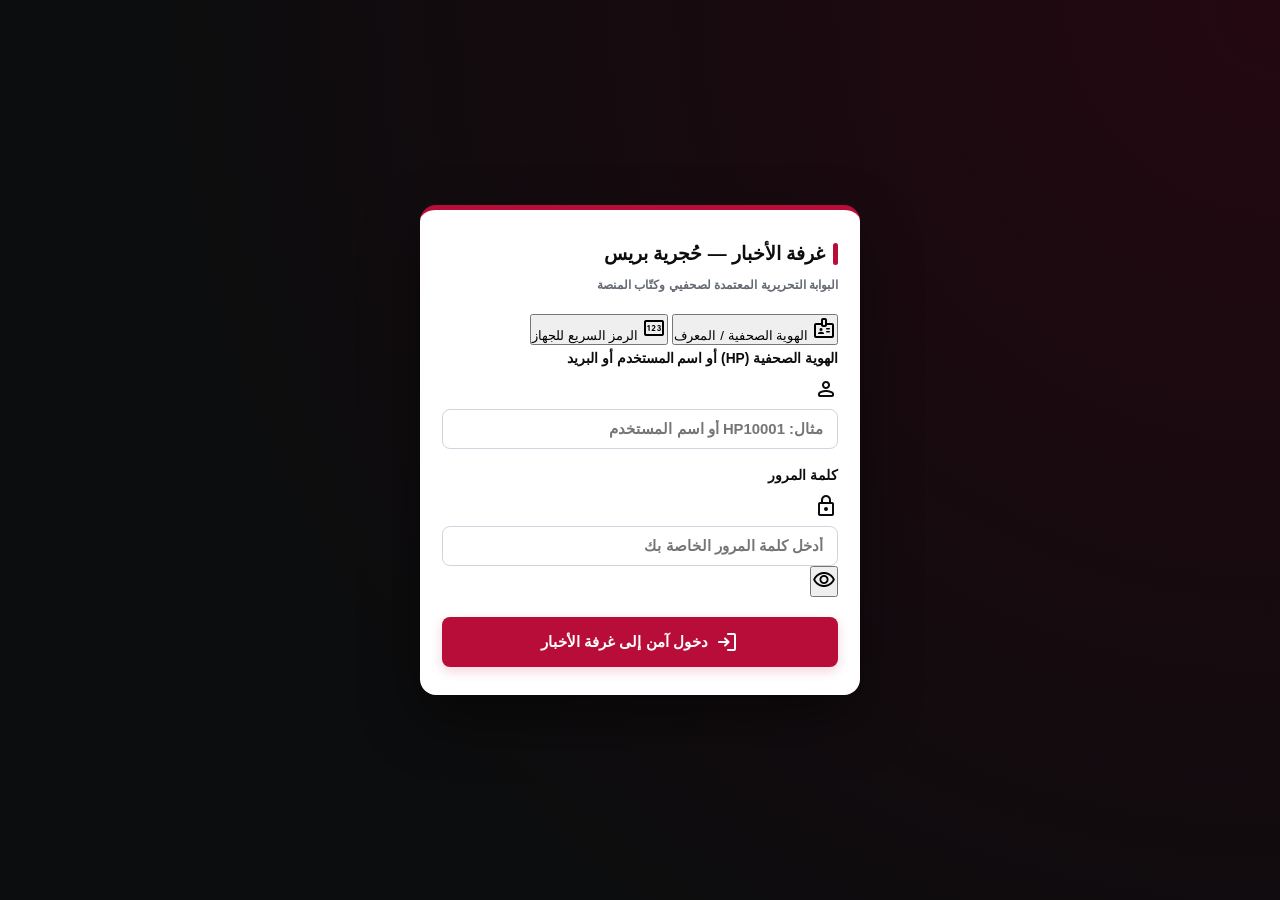
==== commit dffb3c41: "Update index.html" ====
--- a/index.html
+++ b/index.html
@@ -7,26 +7,29 @@
   <meta name="robots" content="noindex, nofollow">
   <meta name="theme-color" content="#b80d38" id="nr-theme-color">
 
-  <!-- الأيقونة الديناميكية للمتصفح والتطبيق (تتحدث تلقائياً من الإعدادات) -->
-  <link rel="icon" id="nr-dynamic-favicon" href="data:image/svg+xml,<svg xmlns=%22http://www.w3.org/2000/svg%22 viewBox=%220 0 100 100%22><rect width=%22100%22 height=%22100%22 rx=%2218%22 fill=%22%23b80d38%22/><text x=%2250%%22 y=%2258%%22 font-size=%2264%22 fill=%22%23ffffff%22 font-family=%22Almarai,sans-serif%22 font-weight=%22800%22 text-anchor=%22middle%22 dominant-baseline=%22middle%22>ح</text></svg>">
+  <!-- الأيقونة الديناميكية للمتصفح والتطبيق -->
+  <link rel="icon" id="nr-dynamic-favicon" href="data:image/svg+xml,<svg xmlns=%22http://www.w3.org/2000/svg%22 viewBox=%220 0 100 100%22><rect width=%22100%22 height=%22100%22 rx=%2220%22 fill=%22%23b80d38%22/><text x=%2250%%22 y=%2258%%22 font-size=%2264%22 fill=%22%23ffffff%22 font-family=%22Almarai,sans-serif%22 font-weight=%22800%22 text-anchor=%22middle%22 dominant-baseline=%22middle%22>ح</text></svg>">
   <link rel="apple-touch-icon" id="nr-dynamic-apple-icon" href="">
 
-  <!-- خطوط الجزيرة والخطوط الهندسية العربية + أيقونات Google Material Symbols الرسمية -->
+  <!-- الخطوط الرسمية (Almarai & Alexandria) + أيقونات Google Material Symbols -->
   <link rel="preconnect" href="https://fonts.googleapis.com">
   <link rel="preconnect" href="https://fonts.gstatic.com" crossorigin>
   <link href="https://fonts.googleapis.com/css2?family=Alexandria:wght@400;500;600;700;800;900&family=Almarai:wght@300;400;700;800&display=swap" rel="stylesheet">
   <link href="https://fonts.googleapis.com/css2?family=Material+Symbols+Rounded:opsz,wght,FILL,GRAD@22,500,0,0" rel="stylesheet">
 
-  <!-- ربط ملف المظهر -->
+  <!-- ملف المظهر الزجاجي والتحريري -->
   <link rel="stylesheet" href="./style.css">
 </head>
 <body class="nr-body">
 
   <!-- =====================================================================
-       1. بوابة تسجيل الدخول المحكمة والآمنة (Password + Device-Bound PIN)
+       1. بوابة تسجيل الدخول الزجاجية المحكمة (Password + Device-Bound PIN)
        ===================================================================== -->
   <div id="nr-auth-gate" class="nr-auth-gate">
-    <div class="nr-auth-card">
+    <div class="nr-auth-orb nr-orb-1"></div>
+    <div class="nr-auth-orb nr-orb-2"></div>
+
+    <div class="nr-auth-card nr-glass-panel">
       <div class="nr-auth-brand">
         <div id="auth-logo-capsule" class="nr-logo-capsule hidden">
           <img id="auth-logo-img" src="" alt="حُجرية بريس" class="nr-logo-img">
@@ -40,89 +43,85 @@
         </div>
       </div>
 
-      <!-- تبويبات الدخول (الدخول الرسمي / الدخول السريع المرتبط بالجهاز) -->
-      <div class="nr-auth-tabs" role="tablist">
-        <button type="button" id="auth-tab-credentials" class="nr-auth-tab active" role="tab" aria-selected="true">
+      <!-- تبويبات الدخول -->
+      <div class="nr-segmented-tabs" role="tablist">
+        <button type="button" id="auth-tab-credentials" class="nr-seg-tab active" role="tab" aria-selected="true">
           <span class="material-symbols-rounded" translate="no">badge</span>
           <span>الهوية الصحفية / المعرف</span>
         </button>
-        <button type="button" id="auth-tab-pin" class="nr-auth-tab" role="tab" aria-selected="false">
+        <button type="button" id="auth-tab-pin" class="nr-seg-tab" role="tab" aria-selected="false">
           <span class="material-symbols-rounded" translate="no">pin</span>
           <span>الرمز السريع للجهاز</span>
         </button>
       </div>
 
-      <!-- (أ) نموذج الدخول الرسمي بالهوية الصحفية HP أو اسم المستخدم أو البريد -->
+      <!-- (أ) الدخول بالهوية الصحفية HP أو اسم المستخدم أو البريد -->
       <form id="nr-login-credentials-form" class="nr-auth-form">
         <div class="nr-field">
           <label for="login-identifier">الهوية الصحفية (HP) أو اسم المستخدم أو البريد</label>
-          <div class="nr-input-icon-wrap">
-            <span class="material-symbols-rounded" translate="no">person</span>
+          <div class="nr-input-wrap">
+            <span class="material-symbols-rounded nr-input-icon" translate="no">person</span>
             <input
               type="text"
               id="login-identifier"
-              class="nr-input"
+              class="nr-input nr-input-with-icon"
               required
               autocomplete="username"
-              placeholder="مثال: HP10042 أو اسم المستخدم"
+              placeholder="مثال: HP10001 أو اسم المستخدم"
             >
           </div>
         </div>
 
         <div class="nr-field">
           <label for="login-password">كلمة المرور</label>
-          <div class="nr-input-icon-wrap">
-            <span class="material-symbols-rounded" translate="no">lock</span>
+          <div class="nr-input-wrap">
+            <span class="material-symbols-rounded nr-input-icon" translate="no">lock</span>
             <input
               type="password"
               id="login-password"
-              class="nr-input"
+              class="nr-input nr-input-with-icon"
               required
               autocomplete="current-password"
               placeholder="أدخل كلمة المرور الخاصة بك"
             >
-            <button type="button" id="toggle-login-pass-btn" class="nr-icon-action" title="إظهار/إخفاء كلمة المرور">
+            <button type="button" id="toggle-login-pass-btn" class="nr-input-action" title="إظهار/إخفاء كلمة المرور">
               <span class="material-symbols-rounded" translate="no">visibility</span>
             </button>
           </div>
         </div>
 
-        <button type="submit" id="login-submit-btn" class="nr-btn nr-btn-primary nr-btn-full">
+        <button type="submit" id="login-submit-btn" class="nr-btn nr-btn-primary nr-btn-full nr-btn-lg">
           <span class="material-symbols-rounded" translate="no">login</span>
-          <span>دخول آمن إلى غرفة الأخبار</span>
+          <span class="nr-btn-label">دخول آمن إلى غرفة الأخبار</span>
         </button>
       </form>
 
-      <!-- (ب) نموذج الدخول السريع (PIN) المرتبط حصرياً بهذا الجهاز بعد توثيقه -->
+      <!-- (ب) الدخول السريع بالـ PIN المرتبط حصرياً بهذا الجهاز بعد توثيقه -->
       <div id="nr-login-pin-container" class="nr-auth-form hidden">
-        <!-- حالة الجهاز غير الموثق بعد -->
-        <div id="pin-unbound-notice" class="nr-security-box hidden">
-          <span class="material-symbols-rounded" translate="no">security</span>
+        <div id="pin-unbound-notice" class="nr-security-notice hidden">
+          <span class="material-symbols-rounded" translate="no">verified_user</span>
           <div>
-            <strong>هذا المتصفح/الجهاز غير مرتبط برمز سريع بعد</strong>
-            <p>لأمان حسابك ومنع الدخول غير المصرح به، يجب تسجيل الدخول أولاً بواسطة (الهوية الصحفية وكلمة المرور) على هذا الجهاز لتفعيل الدخول السريع.</p>
-          </div>
-        </div>
-
-        <!-- حالة الجهاز الموثق بصحفي محدد -->
+            <strong>هذا الجهاز غير مرتبط برمز سريع بعد</strong>
+            <p>لأمان حسابك، يجب تسجيل الدخول أولاً بواسطة (الهوية الصحفية وكلمة المرور) على هذا المتصفح لتفعيل الدخول السريع عليه.</p>
+          </div>
+        </div>
+
         <form id="nr-login-pin-form" class="hidden">
-          <div class="nr-bound-user-banner">
+          <div class="nr-bound-account-chip">
             <img id="pin-bound-avatar" src="" alt="" class="nr-bound-avatar">
-            <div class="nr-bound-meta">
+            <div class="nr-bound-info">
               <strong id="pin-bound-name">اسم الصحفي</strong>
-              <span id="pin-bound-press-id" dir="ltr">HP00000</span>
+              <span id="pin-bound-press-id" dir="ltr">HP10001</span>
             </div>
-            <button type="button" id="switch-bound-account-btn" class="nr-link-btn" title="تبديل الحساب على هذا الجهاز">
-              تغيير الحساب
-            </button>
+            <button type="button" id="switch-bound-account-btn" class="nr-link-btn">تبديل الحساب</button>
           </div>
 
           <div class="nr-field">
-            <label for="login-pin-code">أدخل رمز الدخول السريع (PIN) الخاص بك</label>
+            <label for="login-pin-code">أدخل رمز الدخول السريع (PIN)</label>
             <input
               type="password"
               id="login-pin-code"
-              class="nr-input nr-pin-input"
+              class="nr-input nr-pin-field"
               inputmode="numeric"
               maxlength="8"
               dir="ltr"
@@ -130,9 +129,9 @@
             >
           </div>
 
-          <button type="submit" class="nr-btn nr-btn-primary nr-btn-full">
+          <button type="submit" id="pin-submit-btn" class="nr-btn nr-btn-primary nr-btn-full nr-btn-lg">
             <span class="material-symbols-rounded" translate="no">bolt</span>
-            <span>فتح غرفة الأخبار فوراً</span>
+            <span class="nr-btn-label">فتح غرفة الأخبار فوراً</span>
           </button>
         </form>
       </div>
@@ -140,116 +139,91 @@
   </div>
 
   <!-- =====================================================================
-       2. نافذة ميثاق الشرف الصحفي والتوقيع الرقمي الحي (3 توقيعات أو تحديث غير معطل)
-       ===================================================================== -->
-  <div id="pledge-overlay" class="nr-modal-overlay hidden" role="dialog" aria-modal="true" aria-labelledby="pledge-title">
-    <div class="nr-modal-card nr-pledge-modal">
-      <div class="nr-modal-header">
-        <div class="nr-title-row">
-          <span class="material-symbols-rounded nr-brand-icon" translate="no">gavel</span>
-          <h2 id="pledge-title">ميثاق الشرف الصحفي والتحريري</h2>
-        </div>
-        <div class="nr-pledge-header-actions">
-          <span id="pledge-step-counter" class="nr-pill-badge">التوقيع 1 من 3</span>
-          <button type="button" id="postpone-charter-update-btn" class="nr-btn nr-btn-ghost nr-btn-sm hidden">
-            <span class="material-symbols-rounded" translate="no">schedule</span>
-            <span>تأجيل مؤقت (لدي خبر عاجل)</span>
-          </button>
-        </div>
-      </div>
-
-      <p id="pledge-instruction-text" class="nr-pledge-lead">
-        يرجى قراءة بنود ميثاق الشرف الصحفي بعناية، ثم رسم توقيعك الشخصي (3 مرات متتالية ومتطابقة) ليتم حفظه في ملفك القانوني وإحالته للاعتماد.
-      </p>
-
-      <div id="pledge-charter-content" class="nr-charter-scroll-box"></div>
-
-      <!-- معاينة التوقيعات الثلاثة الملتقطة -->
-      <div id="pledge-captured-slots" class="nr-sig-slots-row">
-        <div class="nr-sig-slot" id="sig-slot-1"><span>التوقيع الأول</span></div>
-        <div class="nr-sig-slot" id="sig-slot-2"><span>التوقيع الثاني</span></div>
-        <div class="nr-sig-slot" id="sig-slot-3"><span>التوقيع الثالث</span></div>
-      </div>
-
-      <div class="nr-signature-pad-wrap">
-        <div class="nr-sig-pad-header">
-          <label for="signature-canvas">ارسم توقيعك الحي هنا بإصبعك أو بالفأرة:</label>
-          <button type="button" id="clear-signature-btn" class="nr-link-btn">
-            <span class="material-symbols-rounded" translate="no">ink_eraser</span>
-            <span>مسح اللوحة</span>
-          </button>
-        </div>
-        <canvas id="signature-canvas" width="580" height="175" class="nr-signature-canvas"></canvas>
-      </div>
-
-      <div class="nr-modal-footer">
-        <button type="button" id="submit-signature-step-btn" class="nr-btn nr-btn-primary nr-btn-full">
-          <span class="material-symbols-rounded" translate="no">draw</span>
-          <span id="submit-signature-btn-label">تأكيد التوقيع الأول (1/3)</span>
-        </button>
-      </div>
-    </div>
-  </div>
-
-  <!-- =====================================================================
-       3. الهيدر الرسمي الموحد لغرفة الأخبار (نظيف وخالٍ من أي تشتيت إداري)
+       2. الهيدر الزجاجي العلوي الموحد لغرفة الأخبار
        ===================================================================== -->
   <header class="nr-header">
+    <div class="nr-header-glass-bg"></div>
     <div class="nr-container nr-header-inner">
-      <!-- يمين الهيدر: شعار المنصة واسم غرفة الأخبار -->
+      <!-- يمين: الشعار واسم غرفة الأخبار -->
       <div class="nr-header-brand">
         <span id="header-logo-capsule" class="nr-logo-capsule hidden">
           <img id="header-logo-img" src="" alt="حُجرية بريس" class="nr-logo-img">
         </span>
-        <div class="nr-brand-text-wrap">
+        <div class="nr-brand-titles">
           <div class="nr-title-row">
             <span class="aj-pillar"></span>
-            <strong id="header-site-title" class="nr-brand-title">غرفة الأخبار</strong>
-          </div>
-          <span id="header-platform-subtitle" class="nr-brand-subtitle">حُجرية بريس</span>
-        </div>
-      </div>
-
-      <!-- وسط الهيدر: شريط التنقل الموحد للصحفيين (4 منافذ أساسية فقط) -->
-      <nav class="nr-main-nav" id="nr-main-nav" aria-label="التنقل في غرفة الأخبار">
-        <button type="button" class="nr-nav-item active" data-view="view-overview">
+            <strong id="header-site-title" class="nr-brand-main">غرفة الأخبار</strong>
+          </div>
+          <span id="header-platform-subtitle" class="nr-brand-sub">حُجرية بريس</span>
+        </div>
+      </div>
+
+      <!-- وسط (سطح المكتب): شريط التنقل المدمج -->
+      <nav class="nr-desktop-nav" aria-label="التنقل الرئيسي">
+        <button type="button" class="nr-nav-btn active" data-view="view-overview">
           <span class="material-symbols-rounded" translate="no">space_dashboard</span>
-          <span class="nr-nav-text">غرفة الأخبار</span>
-        </button>
-
-        <button type="button" class="nr-nav-item" data-view="view-studio">
+          <span>غرفة الأخبار</span>
+        </button>
+
+        <button type="button" class="nr-nav-btn" data-view="view-studio">
           <span class="material-symbols-rounded" translate="no">edit_document</span>
-          <span class="nr-nav-text">استديو النشر</span>
-        </button>
-
-        <button type="button" class="nr-nav-item" data-view="view-notes">
+          <span>استديو النشر</span>
+        </button>
+
+        <button type="button" class="nr-nav-btn" data-open-notes="true">
           <span class="material-symbols-rounded" translate="no">sticky_note_2</span>
-          <span class="nr-nav-text">دفتر الملاحظات</span>
-          <span id="nav-notes-count" class="nr-mini-counter hidden">0</span>
-        </button>
-
-        <button type="button" class="nr-nav-item" data-view="view-profile">
+          <span>دفتر الملاحظات</span>
+          <span id="desktop-notes-badge" class="nr-badge-pill hidden">0</span>
+        </button>
+
+        <button type="button" class="nr-nav-btn" data-view="view-profile">
           <span class="material-symbols-rounded" translate="no">badge</span>
-          <span class="nr-nav-text">ملفي والهوية</span>
+          <span>ملفي والهوية</span>
         </button>
       </nav>
 
-      <!-- يسار الهيدر: شارة الصحفي السريعة + زر الخروج -->
-      <div class="nr-header-user">
-        <button type="button" id="header-user-pill" class="nr-user-pill" title="فتح ملفي والهوية الصحفية">
-          <img id="header-user-avatar" src="" alt="" class="nr-user-avatar">
-          <div class="nr-user-pill-info">
-            <span id="header-user-name" class="nr-user-name">الصحفي</span>
-            <small id="header-user-press-id" class="nr-user-pid" dir="ltr">HP00000</small>
-          </div>
-        </button>
-
-        <button type="button" id="header-logout-btn" class="nr-icon-btn" title="تسجيل الخروج">
+      <!-- يسار: كبسولة الصحفي + زر الخروج الآمن -->
+      <div class="nr-header-actions">
+        <button type="button" id="header-user-pill" class="nr-user-chip" title="ملفي والهوية الصحفية">
+          <img id="header-user-avatar" src="" alt="" class="nr-user-chip-avatar">
+          <div class="nr-user-chip-meta">
+            <span id="header-user-name">الصحفي</span>
+            <small id="header-user-press-id" dir="ltr">HP10001</small>
+          </div>
+        </button>
+
+        <button type="button" id="header-logout-btn" class="nr-icon-btn" title="تسجيل الخروج الآمن">
           <span class="material-symbols-rounded" translate="no">logout</span>
         </button>
       </div>
     </div>
   </header>
+
+  <!-- =====================================================================
+       3. شريط التنقل السفلي الزجاجي للجوال (مفصول هندسياً لثبات تام 100%)
+       ===================================================================== -->
+  <nav class="nr-mobile-bottom-nav" id="nr-mobile-nav" aria-label="تنقل الجوال">
+    <button type="button" class="nr-mob-nav-item active" data-view="view-overview">
+      <span class="material-symbols-rounded" translate="no">space_dashboard</span>
+      <span class="nr-mob-nav-label">غرفة الأخبار</span>
+    </button>
+
+    <button type="button" class="nr-mob-nav-item" data-view="view-studio">
+      <span class="material-symbols-rounded" translate="no">edit_document</span>
+      <span class="nr-mob-nav-label">استديو النشر</span>
+    </button>
+
+    <button type="button" class="nr-mob-nav-item" data-open-notes="true">
+      <span class="material-symbols-rounded" translate="no">sticky_note_2</span>
+      <span class="nr-mob-nav-label">الملاحظات</span>
+      <span id="mobile-notes-badge" class="nr-mob-badge hidden">0</span>
+    </button>
+
+    <button type="button" class="nr-mob-nav-item" data-view="view-profile">
+      <span class="material-symbols-rounded" translate="no">badge</span>
+      <span class="nr-mob-nav-label">ملفي والهوية</span>
+    </button>
+  </nav>
 
   <!-- =====================================================================
        4. مساحة العمل الرئيسية لغرفة الأخبار
@@ -257,8 +231,8 @@
   <main class="nr-container nr-workspace">
 
     <!-- تنبيه علوي غير معطل عند وجود تحديث جديد لميثاق الشرف الصحفي -->
-    <div id="charter-update-banner" class="nr-alert-banner hidden">
-      <div class="nr-alert-info">
+    <div id="charter-update-banner" class="nr-glass-banner nr-banner-crimson hidden">
+      <div class="nr-banner-info">
         <span class="material-symbols-rounded" translate="no">gavel</span>
         <span id="charter-banner-text">تم تحديث ميثاق الشرف الصحفي للمنصة. يرجى الاطلاع والتوقيع لمرة واحدة (نشرك للأخبار مستمر دون أي توقف).</span>
       </div>
@@ -269,43 +243,47 @@
     </div>
 
     <!-- تنبيه للصحفي الجديد الذي ينتظر اعتماد توقيعه الثلاثي الأول -->
-    <div id="signature-pending-banner" class="nr-alert-banner nr-alert-amber hidden">
-      <div class="nr-alert-info">
+    <div id="signature-pending-banner" class="nr-glass-banner nr-banner-amber hidden">
+      <div class="nr-banner-info">
         <span class="material-symbols-rounded" translate="no">hourglass_top</span>
-        <span>تم إرسال توقيعاتك على ميثاق الشرف الصحفي وهي بانتظار اعتماد الإدارة. يمكنك الآن كتابة المقالات وحفظها كمسودات أو تدوين الملاحظات بحرية.</span>
+        <span>تم إرسال توقيعاتك على ميثاق الشرف الصحفي وهي قيد اعتماد الإدارة. يمكنك الآن كتابة المقالات وحفظها كمسودات أو تدوين الملاحظات بحرية.</span>
       </div>
     </div>
 
     <!-- =================================================================
-         الواجهة 1: غرفة الأخبار الرئيسية (نبض اليوم + المفكرة السريعة + أرشيف أخباري)
+         الواجهة 1: غرفة الأخبار الرئيسية (إحصائيات مدمجة + بحث ذكي + ترقيم صفحات)
          ================================================================= -->
     <section id="view-overview" class="nr-view">
 
-      <!-- شريط الترحيب واختصارات العمل السريعة -->
-      <div class="nr-welcome-strip">
-        <div class="nr-welcome-text">
-          <h1 id="welcome-journalist-title">مرحباً بك في غرفة الأخبار</h1>
+      <!-- بطاقة الترحيب والاختصارات السريعة المدمجة -->
+      <div class="nr-hero-strip">
+        <div class="nr-hero-meta">
+          <div class="nr-title-row">
+            <span class="aj-pillar"></span>
+            <h1 id="welcome-journalist-title">مرحباً بك في غرفة الأخبار</h1>
+          </div>
           <p id="welcome-allowed-cats-hint">الأقسام المتاحة للنشر: جميع الأقسام المعتمدة</p>
         </div>
-        <div class="nr-welcome-actions">
-          <button type="button" id="quick-start-article-btn" class="nr-btn nr-btn-primary">
+
+        <div class="nr-hero-actions">
+          <button type="button" id="hero-new-article-btn" class="nr-btn nr-btn-primary">
             <span class="material-symbols-rounded" translate="no">add_circle</span>
             <span>صياغة خبر جديد</span>
           </button>
-          <button type="button" id="quick-start-note-btn" class="nr-btn nr-btn-secondary">
-            <span class="material-symbols-rounded" translate="no">note_add</span>
-            <span>تدوين فكرة سريعة</span>
-          </button>
-        </div>
-      </div>
-
-      <!-- بطاقات الإحصائيات الذكية (نبض أداء الصحفي) -->
-      <div class="nr-stats-grid">
+          <button type="button" id="hero-open-notes-btn" class="nr-btn nr-btn-secondary">
+            <span class="material-symbols-rounded" translate="no">lightbulb</span>
+            <span>تدوين فكرة / ملاحظة</span>
+          </button>
+        </div>
+      </div>
+
+      <!-- شبكة الإحصائيات المدمجة (2x2 على الجوال و4 أعمدة على الشاشات الكبيرة) -->
+      <div class="nr-stats-bento">
         <div class="nr-stat-card">
           <div class="nr-stat-icon">
             <span class="material-symbols-rounded" translate="no">public</span>
           </div>
-          <div class="nr-stat-data">
+          <div class="nr-stat-info">
             <span>أخباري المنشورة</span>
             <strong id="stat-my-published">0</strong>
           </div>
@@ -315,7 +293,7 @@
           <div class="nr-stat-icon nr-icon-amber">
             <span class="material-symbols-rounded" translate="no">pending_actions</span>
           </div>
-          <div class="nr-stat-data">
+          <div class="nr-stat-info">
             <span>بانتظار الاعتماد</span>
             <strong id="stat-my-pending">0</strong>
           </div>
@@ -325,7 +303,7 @@
           <div class="nr-stat-icon nr-icon-slate">
             <span class="material-symbols-rounded" translate="no">edit_note</span>
           </div>
-          <div class="nr-stat-data">
+          <div class="nr-stat-info">
             <span>المسودات المؤقتة</span>
             <strong id="stat-my-drafts">0</strong>
           </div>
@@ -335,161 +313,154 @@
           <div class="nr-stat-icon nr-icon-blue">
             <span class="material-symbols-rounded" translate="no">visibility</span>
           </div>
-          <div class="nr-stat-data">
-            <span>إجمالي قراءات أخباري</span>
+          <div class="nr-stat-info">
+            <span>إجمالي القراءات</span>
             <strong id="stat-my-views">0</strong>
           </div>
         </div>
       </div>
 
-      <!-- شبكة العمل السريع: قائمة أخباري + المفكرة الفورية (Quick Scratchpad) -->
-      <div class="nr-overview-split">
-
-        <!-- يمين: قائمة الأخبار والتقارير مع فلترة سريعة وبحث -->
-        <div class="nr-panel-card">
-          <div class="nr-panel-header">
-            <div class="nr-title-row">
-              <span class="aj-pillar"></span>
-              <h2>أخباري وتقاريري</h2>
-            </div>
-
-            <!-- فلاتر حالة المقالات -->
-            <div class="nr-filter-pills" id="my-posts-status-filters">
-              <button type="button" class="nr-filter-pill active" data-status-filter="all">الكل</button>
-              <button type="button" class="nr-filter-pill" data-status-filter="published">المنشورة</button>
-              <button type="button" class="nr-filter-pill" data-status-filter="pending">بانتظار الاعتماد</button>
-              <button type="button" class="nr-filter-pill" data-status-filter="draft">المسودات</button>
-            </div>
-          </div>
-
-          <div class="nr-search-bar">
-            <span class="material-symbols-rounded" translate="no">search</span>
-            <input type="search" id="my-posts-search-input" class="nr-input" placeholder="ابحث في عناوين أخبارك أو مسوداتك...">
-          </div>
-
-          <div id="my-articles-list" class="nr-articles-list">
-            <div class="nr-empty-box">
-              <span class="material-symbols-rounded" translate="no">article</span>
-              <p>جاري تحميل موادك الصحفية...</p>
-            </div>
-          </div>
-        </div>
-
-        <!-- يسار: المفكرة السريعة (Quick Scratchpad) مع التحويل الفوري إلى منشور -->
-        <aside class="nr-panel-card nr-scratchpad-card">
-          <div class="nr-panel-header">
-            <div class="nr-title-row">
-              <span class="material-symbols-rounded nr-brand-icon" translate="no">lightbulb</span>
-              <h2>المفكرة السريعة</h2>
-            </div>
-            <button type="button" id="open-full-notes-view-btn" class="nr-link-btn">كل الملاحظات</button>
-          </div>
-
-          <p class="nr-helper-text">دوّن رأس خبر أو فكرة عاجلة، وحوّلها بنقرة واحدة إلى مشروع مقال داخل استديو النشر.</p>
-
-          <div class="nr-field">
-            <input type="text" id="quick-note-title" class="nr-input" placeholder="عنوان الفكرة أو الخبر...">
-          </div>
-          <div class="nr-field">
-            <textarea id="quick-note-body" class="nr-textarea" rows="5" placeholder="اكتب تفاصيل الملاحظة أو النص الأولي هنا..."></textarea>
-          </div>
-
-          <div class="nr-scratchpad-actions">
-            <button type="button" id="save-quick-note-btn" class="nr-btn nr-btn-secondary">
-              <span class="material-symbols-rounded" translate="no">bookmark_add</span>
-              <span>حفظ في الملاحظات</span>
-            </button>
-            <button type="button" id="convert-quick-note-to-post-btn" class="nr-btn nr-btn-primary">
-              <span class="material-symbols-rounded" translate="no">transform</span>
-              <span>تحويل إلى منشور</span>
-            </button>
-          </div>
-        </aside>
-
-      </div>
+      <!-- لوحة إدارة أخبار الكاتب مع البحث الذكي الفوري والترقيم (Pagination) -->
+      <div class="nr-surface-card">
+        <div class="nr-card-header">
+          <div class="nr-title-row">
+            <span class="aj-pillar"></span>
+            <h2>سجل أخباري وتقاريري</h2>
+          </div>
+
+          <!-- كبسولات الفلترة السريعة -->
+          <div class="nr-filter-scroll" id="my-posts-status-filters">
+            <button type="button" class="nr-filter-chip active" data-status-filter="all">الكل</button>
+            <button type="button" class="nr-filter-chip" data-status-filter="published">المنشورة</button>
+            <button type="button" class="nr-filter-chip" data-status-filter="pending">قيد المراجعة</button>
+            <button type="button" class="nr-filter-chip" data-status-filter="draft">المسودات</button>
+            <button type="button" class="nr-filter-chip" data-status-filter="delete_request">طلبات الحذف</button>
+          </div>
+        </div>
+
+        <!-- شريط البحث الذكي (Smart Debounced Search) -->
+        <div class="nr-smart-search">
+          <span class="material-symbols-rounded nr-search-icon" translate="no">manage_search</span>
+          <input
+            type="search"
+            id="my-posts-search-input"
+            class="nr-input nr-search-input"
+            placeholder="البحث الذكي الفوري في عناوين أخبارك، الملخصات، الأقسام، أو الوسوم..."
+          >
+          <button type="button" id="clear-posts-search-btn" class="nr-search-clear hidden" title="مسح البحث">
+            <span class="material-symbols-rounded" translate="no">close</span>
+          </button>
+        </div>
+
+        <!-- قائمة الأخبار -->
+        <div id="my-articles-list" class="nr-articles-stack">
+          <div class="nr-empty-state">
+            <span class="material-symbols-rounded" translate="no">article</span>
+            <p>جاري تحميل موادك الصحفية...</p>
+          </div>
+        </div>
+
+        <!-- شريط ترقيم الصفحات الذكي (Smart Pagination) -->
+        <div id="my-articles-pagination" class="nr-pagination-bar hidden">
+          <button type="button" id="page-prev-btn" class="nr-btn nr-btn-secondary nr-btn-sm">
+            <span class="material-symbols-rounded" translate="no">chevron_right</span>
+            <span>السابق</span>
+          </button>
+          <span id="page-info-label" class="nr-page-indicator">صفحة 1 من 1</span>
+          <button type="button" id="page-next-btn" class="nr-btn nr-btn-secondary nr-btn-sm">
+            <span>التالي</span>
+            <span class="material-symbols-rounded" translate="no">chevron_left</span>
+          </button>
+        </div>
+      </div>
+
     </section>
 
     <!-- =================================================================
-         الواجهة 2: استديو النشر المبسط بنظام التبويبات المقفلة (Locked Step Tabs)
+         الواجهة 2: استديو النشر المبسط بنظام التبويبات المقفلة + المعاينة الحية
          ================================================================= -->
     <section id="view-studio" class="nr-view hidden">
-      <div class="nr-studio-shell">
-
-        <!-- الشريط العلوي للاستديو: حالة الحفظ التلقائي + زر تفريغ واستئناف جديد -->
-        <div class="nr-studio-topbar">
+      <div class="nr-studio-card" id="nr-studio-container">
+
+        <!-- الشريط العلوي للاستديو -->
+        <div class="nr-studio-header">
           <div class="nr-title-row">
             <span class="aj-pillar"></span>
             <h2 id="studio-mode-heading">استديو صياغة ونشر الأخبار</h2>
           </div>
 
-          <div class="nr-studio-status-bar">
-            <span id="studio-autosave-badge" class="nr-autosave-pill">
+          <div class="nr-studio-top-tools">
+            <span id="studio-autosave-badge" class="nr-autosave-chip">
               <span class="material-symbols-rounded" translate="no">cloud_done</span>
-              <span id="studio-autosave-text">الحفظ التلقائي الفوري نشط</span>
+              <span id="studio-autosave-text">الحفظ التلقائي نشط</span>
             </span>
-            <button type="button" id="studio-reset-new-btn" class="nr-btn nr-btn-ghost nr-btn-sm" title="تفريغ الحقول وبدء مقال جديد">
+
+            <button type="button" id="studio-open-notes-btn" class="nr-btn nr-btn-ghost nr-btn-sm" title="فتح دفتر الملاحظات">
+              <span class="material-symbols-rounded" translate="no">sticky_note_2</span>
+              <span>الملاحظات</span>
+            </button>
+
+            <button type="button" id="studio-reset-new-btn" class="nr-btn nr-btn-ghost nr-btn-sm" title="تفريغ الحقول وبدء خبر جديد">
               <span class="material-symbols-rounded" translate="no">restart_alt</span>
-              <span>مقال جديد</span>
+              <span>خبر جديد</span>
             </button>
           </div>
         </div>
 
-        <!-- شريط التبويبات المرحلية المقفلة (Locked Progression Tabs) -->
-        <div class="nr-studio-tabs" role="tablist" aria-label="مراحل صياغة الخبر">
-          <button type="button" class="nr-studio-tab active" data-studio-tab="1" id="studio-tab-btn-1" role="tab" aria-selected="true">
-            <span class="nr-tab-step-num">1</span>
-            <div class="nr-tab-labels">
+        <!-- شريط المراحل الثلاث المقفلة (Locked Step Tabs) -->
+        <div class="nr-step-tabs" role="tablist" aria-label="مراحل صياغة الخبر">
+          <button type="button" class="nr-step-tab active" data-studio-tab="1" id="studio-tab-btn-1" role="tab" aria-selected="true">
+            <span class="nr-step-badge">1</span>
+            <div class="nr-step-text">
               <strong>العنوان والموجز</strong>
               <small>الفكرة الرئيسية للخبر</small>
             </div>
-            <span class="material-symbols-rounded nr-tab-status-icon" id="tab-icon-1" translate="no">edit</span>
-          </button>
-
-          <button type="button" class="nr-studio-tab locked" data-studio-tab="2" id="studio-tab-btn-2" role="tab" aria-selected="false">
-            <span class="nr-tab-step-num">2</span>
-            <div class="nr-tab-labels">
+            <span class="material-symbols-rounded nr-step-lock-icon" id="tab-icon-1" translate="no">edit</span>
+          </button>
+
+          <button type="button" class="nr-step-tab locked" data-studio-tab="2" id="studio-tab-btn-2" role="tab" aria-selected="false">
+            <span class="nr-step-badge">2</span>
+            <div class="nr-step-text">
               <strong>القسم والوسائط</strong>
               <small>التصنيف والصورة والوسوم</small>
             </div>
-            <span class="material-symbols-rounded nr-tab-status-icon" id="tab-icon-2" translate="no">lock</span>
-          </button>
-
-          <button type="button" class="nr-studio-tab locked" data-studio-tab="3" id="studio-tab-btn-3" role="tab" aria-selected="false">
-            <span class="nr-tab-step-num">3</span>
-            <div class="nr-tab-labels">
-              <strong>تحرير المقال الكامل</strong>
-              <small>المساحة الواسعة والنشر</small>
+            <span class="material-symbols-rounded nr-step-lock-icon" id="tab-icon-2" translate="no">lock</span>
+          </button>
+
+          <button type="button" class="nr-step-tab locked" data-studio-tab="3" id="studio-tab-btn-3" role="tab" aria-selected="false">
+            <span class="nr-step-badge">3</span>
+            <div class="nr-step-text">
+              <strong>التحرير والنشر</strong>
+              <small>النص الكامل والمعاينة</small>
             </div>
-            <span class="material-symbols-rounded nr-tab-status-icon" id="tab-icon-3" translate="no">lock</span>
+            <span class="material-symbols-rounded nr-step-lock-icon" id="tab-icon-3" translate="no">lock</span>
           </button>
         </div>
 
         <form id="nr-article-studio-form" class="nr-studio-body">
 
-          <!-- =========================================================
-               التبويب الأول (1): العنوان والموجز الإخباري (واجهة صافية غير مزدحمة)
-               ========================================================= -->
+          <!-- المرحلة 1: العنوان والموجز الإخباري (واجهة صافية ومركزة) -->
           <div id="studio-pane-1" class="nr-studio-pane">
-            <div class="nr-clean-stage">
+            <div class="nr-focused-stage">
               <div class="nr-field">
                 <div class="nr-label-row">
                   <label for="post-title">العنوان الصحفي الرئيسي</label>
-                  <span id="title-char-counter" class="nr-char-counter" dir="ltr">0 / 110</span>
+                  <span id="title-char-counter" class="nr-counter-pill" dir="ltr">0 / 110</span>
                 </div>
                 <input
                   type="text"
                   id="post-title"
-                  class="nr-input nr-input-lg"
+                  class="nr-input nr-input-title"
                   maxlength="110"
                   required
-                  placeholder="اكتب عنواناً دقيقاً وجذاباً للخبر..."
+                  placeholder="اكتب عنواناً صحفياً قوياً وواضحاً..."
                 >
               </div>
 
               <div class="nr-field">
                 <div class="nr-label-row">
                   <label for="post-summary">الموجز الإخباري (الزبدة)</label>
-                  <span id="summary-char-counter" class="nr-char-counter" dir="ltr">0 / 240</span>
+                  <span id="summary-char-counter" class="nr-counter-pill" dir="ltr">0 / 240</span>
                 </div>
                 <textarea
                   id="post-summary"
@@ -497,52 +468,27 @@
                   rows="4"
                   maxlength="240"
                   required
-                  placeholder="لخّص أهم معلومة في الخبر في سطرين (يظهر هذا الملخص في بطاقة الخبر وفي محركات البحث)..."
+                  placeholder="لخّص جوهر الخبر في سطرين (يظهر في بطاقة الخبر وفي محركات البحث)..."
                 ></textarea>
               </div>
 
-              <div class="nr-field">
-                <label>طبيعة المادة الإخبارية</label>
-                <div class="nr-toggle-chips">
-                  <label class="nr-chip-checkbox">
-                    <input type="checkbox" id="post-is-breaking">
-                    <span class="material-symbols-rounded" translate="no">campaign</span>
-                    <span>خبر عاجل</span>
-                  </label>
-
-                  <label class="nr-chip-checkbox">
-                    <input type="checkbox" id="post-is-featured">
-                    <span class="material-symbols-rounded" translate="no">star</span>
-                    <span>تغطية رئيسية</span>
-                  </label>
-
-                  <label class="nr-chip-checkbox">
-                    <input type="checkbox" id="post-is-quick">
-                    <span class="material-symbols-rounded" translate="no">bolt</span>
-                    <span>موجز النبض السريع</span>
-                  </label>
-                </div>
-              </div>
-
-              <div class="nr-pane-footer nr-footer-end">
+              <div class="nr-stage-footer nr-footer-end">
                 <button type="button" id="to-step-2-btn" class="nr-btn nr-btn-primary nr-btn-lg">
-                  <span>التالي: اختيار القسم والوسائط</span>
+                  <span>التالي: القسم والوسائط</span>
                   <span class="material-symbols-rounded" translate="no">arrow_back</span>
                 </button>
               </div>
             </div>
           </div>
 
-          <!-- =========================================================
-               التبويب الثاني (2): القسم المسموح، الوسائط، والهاشتاجات
-               ========================================================= -->
+          <!-- المرحلة 2: القسم المسموح، رفع الصورة السحابي (ImgBB)، والوسوم -->
           <div id="studio-pane-2" class="nr-studio-pane hidden">
-            <div class="nr-clean-stage">
-
-              <!-- تنبيه يوضح للصحفي إذا كان مقيداً بقسم محدد من الإدارة -->
-              <div id="restricted-category-notice" class="nr-info-strip hidden">
+            <div class="nr-focused-stage">
+
+              <!-- إشعار ذكي إذا كان الصحفي مخصصاً لقسم محدد -->
+              <div id="restricted-category-notice" class="nr-category-lock-banner hidden">
                 <span class="material-symbols-rounded" translate="no">verified_user</span>
-                <span id="restricted-category-text">تم ضبط القسم تلقائياً حسب تخصصك التحريري المعتمد في المنصة.</span>
+                <span id="restricted-category-text">تم ضبط القسم تلقائياً حسب صلاحياتك التحريرية المعتمدة.</span>
               </div>
 
               <div class="nr-grid-2">
@@ -559,72 +505,83 @@
                 </div>
               </div>
 
-              <!-- الصورة البارزة للخبر -->
+              <!-- رفع الصورة البارزة عبر ImgBB API أو رابط مباشر -->
               <div class="nr-field">
-                <label>الصورة البارزة للتقرير</label>
-                <div class="nr-media-upload-grid">
-                  <label for="post-main-image-file" class="nr-upload-dropzone">
-                    <span class="material-symbols-rounded" translate="no">add_photo_alternate</span>
-                    <strong>اختر صورة من جهازك</strong>
-                    <small>تُضغط تلقائياً بصيغة WebP السريعة</small>
+                <label>الصورة البارزة للخبر (تُرفع سحابياً عبر ImgBB برابط مباشر وسريع)</label>
+                <div class="nr-media-merged-box">
+                  <label for="post-main-image-file" id="main-img-dropzone" class="nr-upload-tile">
+                    <span class="material-symbols-rounded" id="main-img-upload-icon" translate="no">cloud_upload</span>
+                    <strong id="main-img-upload-label">اضغط لرفع صورة من جهازك</strong>
+                    <small>رفع سحابي فوري وربط تلقائي</small>
                     <input type="file" id="post-main-image-file" accept="image/*" class="hidden">
                   </label>
 
-                  <div class="nr-url-media-box">
-                    <label for="post-main-image-url">أو الصق رابط صورة مباشر</label>
-                    <input type="url" id="post-main-image-url" class="nr-input" dir="ltr" placeholder="https://...">
-                    <div id="main-image-preview-wrap" class="nr-img-preview-bar hidden">
-                      <img id="main-image-preview-el" src="" alt="معاينة الصورة">
-                      <span>الصورة البارزة جاهزة</span>
-                      <button type="button" id="clear-main-image-btn" class="nr-link-btn">إزالة</button>
+                  <div class="nr-media-inputs-col">
+                    <input
+                      type="url"
+                      id="post-main-image-url"
+                      class="nr-input"
+                      dir="ltr"
+                      placeholder="أو الصق رابط صورة مباشر https://..."
+                    >
+
+                    <div class="nr-grid-2" style="margin-top:10px;">
+                      <input
+                        type="url"
+                        id="post-video-url"
+                        class="nr-input"
+                        dir="ltr"
+                        placeholder="رابط فيديو يوتيوب / MP4 (اختياري)"
+                      >
+                      <select id="post-video-type" class="nr-select">
+                        <option value="none">بدون فيديو مرفق</option>
+                        <option value="standard">فيديو تقرير عريض (16:9)</option>
+                        <option value="short_vertical">فيديو قصير عمودي (9:16)</option>
+                      </select>
                     </div>
                   </div>
                 </div>
-              </div>
-
-              <!-- الفيديو المرفق (اختياري) -->
-              <div class="nr-grid-2">
-                <div class="nr-field">
-                  <label for="post-video-url">رابط فيديو مرفق (يوتيوب / Shorts / MP4 — اختياري)</label>
-                  <input type="url" id="post-video-url" class="nr-input" dir="ltr" placeholder="https://www.youtube.com/watch?v=...">
-                </div>
-
-                <div class="nr-field">
-                  <label for="post-video-type">طريقة عرض الفيديو</label>
-                  <select id="post-video-type" class="nr-select">
-                    <option value="none">بدون فيديو</option>
-                    <option value="standard">فيديو تقرير عريض (16:9)</option>
-                    <option value="short_vertical">فيديو ريلز قصير عمودي (9:16)</option>
-                  </select>
-                </div>
-              </div>
-
-              <!-- الوسوم الموحدة (بحد أقصى 3) مع اقتراحات ذكية -->
+
+                <!-- شريط معاينة الصورة البارزة -->
+                <div id="main-image-preview-wrap" class="nr-media-preview-strip hidden">
+                  <img id="main-image-preview-el" src="" alt="معاينة الصورة">
+                  <div class="nr-media-preview-info">
+                    <strong>الصورة البارزة جاهزة ومعتمدة</strong>
+                    <small id="main-image-host-hint">رابط سحابي مباشر</small>
+                  </div>
+                  <button type="button" id="clear-main-image-btn" class="nr-btn nr-btn-danger nr-btn-sm">
+                    <span class="material-symbols-rounded" translate="no">delete</span>
+                    <span>إزالة</span>
+                  </button>
+                </div>
+              </div>
+
+              <!-- الوسوم المدمجة مع الاقتراحات السريعة -->
               <div class="nr-field">
                 <div class="nr-label-row">
                   <label for="post-tags">الوسوم الدلالية (بحد أقصى 3 هاشتاجات)</label>
-                  <small>اضغط على أي وسم مقترح لإضافته فوراً</small>
+                  <small>انقر على أي وسم لإضافته</small>
                 </div>
                 <input type="text" id="post-tags" class="nr-input" placeholder="#اليمن #السعودية #تعز">
-                <div id="suggested-tags-bar" class="nr-suggested-tags">
-                  <button type="button" class="nr-tag-suggestion" data-tag="#اليمن">#اليمن</button>
-                  <button type="button" class="nr-tag-suggestion" data-tag="#السعودية">#السعودية</button>
-                  <button type="button" class="nr-tag-suggestion" data-tag="#تعز">#تعز</button>
-                  <button type="button" class="nr-tag-suggestion" data-tag="#الحجرية">#الحجرية</button>
-                  <button type="button" class="nr-tag-suggestion" data-tag="#عدن">#عدن</button>
-                  <button type="button" class="nr-tag-suggestion" data-tag="#الرياض">#الرياض</button>
-                  <button type="button" class="nr-tag-suggestion" data-tag="#اقتصاد">#اقتصاد</button>
-                  <button type="button" class="nr-tag-suggestion" data-tag="#عاجل">#عاجل</button>
-                </div>
-              </div>
-
-              <div class="nr-pane-footer nr-footer-split">
+                <div id="suggested-tags-bar" class="nr-tags-bar">
+                  <button type="button" class="nr-tag-chip" data-tag="#اليمن">#اليمن</button>
+                  <button type="button" class="nr-tag-chip" data-tag="#السعودية">#السعودية</button>
+                  <button type="button" class="nr-tag-chip" data-tag="#تعز">#تعز</button>
+                  <button type="button" class="nr-tag-chip" data-tag="#الحجرية">#الحجرية</button>
+                  <button type="button" class="nr-tag-chip" data-tag="#عدن">#عدن</button>
+                  <button type="button" class="nr-tag-chip" data-tag="#الرياض">#الرياض</button>
+                  <button type="button" class="nr-tag-chip" data-tag="#اقتصاد">#اقتصاد</button>
+                  <button type="button" class="nr-tag-chip" data-tag="#عاجل">#عاجل</button>
+                </div>
+              </div>
+
+              <div class="nr-stage-footer nr-footer-split">
                 <button type="button" id="back-to-step-1-btn" class="nr-btn nr-btn-secondary">
                   <span class="material-symbols-rounded" translate="no">arrow_forward</span>
-                  <span>السابق: العنوان والموجز</span>
+                  <span>السابق</span>
                 </button>
                 <button type="button" id="to-step-3-btn" class="nr-btn nr-btn-primary nr-btn-lg">
-                  <span>التالي: تحرير المقال الكامل</span>
+                  <span>التالي: غرفة التحرير والنشر</span>
                   <span class="material-symbols-rounded" translate="no">arrow_back</span>
                 </button>
               </div>
@@ -632,98 +589,130 @@
             </div>
           </div>
 
-          <!-- =========================================================
-               التبويب الثالث (3): مساحة الكتابة الواسعة (Full-Width Rich Text Studio)
-               ========================================================= -->
+          <!-- المرحلة 3: غرفة التحرير الكاملة + وضع ملء الشاشة + المعاينة الحية + خيارات الأولوية المدمجة -->
           <div id="studio-pane-3" class="nr-studio-pane hidden">
 
-            <!-- شريط مراجعة سريع لعنوان وقسم المقال المفتوح -->
-            <div class="nr-editor-context-bar">
-              <div>
-                <span id="editor-context-category" class="nr-context-cat">القسم</span>
+            <!-- شريط السياق العلوي للمقال المفتوح -->
+            <div class="nr-editor-summary-bar">
+              <div class="nr-editor-summary-meta">
+                <span id="editor-context-category" class="nr-cat-badge">القسم</span>
                 <strong id="editor-context-title">عنوان الخبر</strong>
               </div>
-              <span id="editor-word-counter" class="nr-word-counter">0 كلمة</span>
+
+              <div class="nr-editor-summary-actions">
+                <span id="editor-word-counter" class="nr-counter-pill">0 كلمة</span>
+                <button type="button" id="preview-article-btn" class="nr-btn nr-btn-secondary nr-btn-sm">
+                  <span class="material-symbols-rounded" translate="no">visibility</span>
+                  <span>معاينة الخبر</span>
+                </button>
+                <button type="button" id="toggle-fullscreen-editor-btn" class="nr-btn nr-btn-ghost nr-btn-sm" title="وضع ملء الشاشة للتركيز">
+                  <span class="material-symbols-rounded" id="fullscreen-icon" translate="no">open_in_full</span>
+                  <span id="fullscreen-label">ملء الشاشة</span>
+                </button>
+              </div>
             </div>
 
-            <!-- شريط أدوات التحرير الاحترافي (مثل برنامج Word) -->
-            <div class="nr-editor-toolbar" role="toolbar" aria-label="أدوات تنسيق النص">
-              <button type="button" class="nr-tool-btn" data-cmd="bold" title="خط عريض (Bold)">
+            <!-- شريط أدوات التحرير الزجاجي -->
+            <div class="nr-editor-toolbar" role="toolbar" aria-label="أدوات تنسيق المقال">
+              <button type="button" class="nr-tool-btn" data-cmd="bold" title="عريض">
                 <span class="material-symbols-rounded" translate="no">format_bold</span>
               </button>
-              <button type="button" class="nr-tool-btn" data-cmd="italic" title="خط مائل">
+              <button type="button" class="nr-tool-btn" data-cmd="italic" title="مائل">
                 <span class="material-symbols-rounded" translate="no">format_italic</span>
               </button>
               <button type="button" class="nr-tool-btn" data-cmd="underline" title="تسطير">
                 <span class="material-symbols-rounded" translate="no">format_underlined</span>
               </button>
 
-              <span class="nr-tool-sep"></span>
-
-              <button type="button" class="nr-tool-btn nr-tool-labeled" data-cmd="formatBlock" data-val="H2" title="عنوان رئيسي داخل المقال">
+              <span class="nr-tool-divider"></span>
+
+              <button type="button" class="nr-tool-btn nr-tool-text" data-cmd="formatBlock" data-val="H2" title="عنوان رئيسي">
                 <span class="material-symbols-rounded" translate="no">title</span>
                 <span>عنوان H2</span>
               </button>
-              <button type="button" class="nr-tool-btn nr-tool-labeled" data-cmd="formatBlock" data-val="H3" title="عنوان فرعي">
+              <button type="button" class="nr-tool-btn nr-tool-text" data-cmd="formatBlock" data-val="H3" title="عنوان فرعي">
                 <span class="material-symbols-rounded" translate="no">format_size</span>
                 <span>فرعي H3</span>
               </button>
-              <button type="button" class="nr-tool-btn nr-tool-labeled" data-cmd="formatBlock" data-val="P" title="فقرة عادية">
+              <button type="button" class="nr-tool-btn nr-tool-text" data-cmd="formatBlock" data-val="P" title="فقرة عادية">
                 <span class="material-symbols-rounded" translate="no">subject</span>
                 <span>فقرة</span>
               </button>
 
-              <span class="nr-tool-sep"></span>
-
-              <button type="button" class="nr-tool-btn nr-tool-labeled" data-cmd="formatBlock" data-val="BLOCKQUOTE" title="اقتباس صحفي بارز">
+              <span class="nr-tool-divider"></span>
+
+              <button type="button" class="nr-tool-btn nr-tool-text" data-cmd="formatBlock" data-val="BLOCKQUOTE" title="اقتباس صحفي">
                 <span class="material-symbols-rounded" translate="no">format_quote</span>
                 <span>اقتباس</span>
               </button>
               <button type="button" class="nr-tool-btn" data-cmd="insertUnorderedList" title="قائمة نقطية">
                 <span class="material-symbols-rounded" translate="no">format_list_bulleted</span>
               </button>
-              <button type="button" class="nr-tool-btn" data-cmd="insertOrderedList" title="قائمة رقمية">
+              <button type="button" class="nr-tool-btn" data-cmd="insertOrderedList" title="قائمة مرقمة">
                 <span class="material-symbols-rounded" translate="no">format_list_numbered</span>
               </button>
 
-              <span class="nr-tool-sep"></span>
-
-              <button type="button" id="insert-inline-image-btn" class="nr-tool-btn nr-tool-highlight" title="إدراج صورة مع وصف توضيحي بين الفقرات">
+              <span class="nr-tool-divider"></span>
+
+              <button type="button" id="insert-inline-image-btn" class="nr-tool-btn nr-tool-accent" title="رفع وإدراج صورة بين الفقرات">
                 <span class="material-symbols-rounded" translate="no">add_photo_alternate</span>
-                <span>صورة بين الفقرات</span>
+                <span id="inline-img-btn-text">صورة بين الفقرات</span>
               </button>
               <input type="file" id="inline-image-hidden-input" accept="image/*" class="hidden">
 
               <button type="button" id="insert-editor-link-btn" class="nr-tool-btn" title="إدراج رابط">
                 <span class="material-symbols-rounded" translate="no">link</span>
               </button>
-              <button type="button" class="nr-tool-btn" data-cmd="removeFormat" title="مسح التنسيقات الزائدة">
+              <button type="button" class="nr-tool-btn" data-cmd="removeFormat" title="تنظيف التنسيق">
                 <span class="material-symbols-rounded" translate="no">format_clear</span>
               </button>
             </div>
 
-            <!-- ورقة الكتابة الواسعة والمريحة للعين -->
+            <!-- مساحة الكتابة الواسعة -->
             <div
               id="rich-text-editor"
               class="nr-rich-editor"
               contenteditable="true"
-              placeholder="ابدأ كتابة تفاصيل الخبر أو المقال هنا بحرية تامة... كل حرف تكتبه يُحفظ تلقائياً في هذه المرحلة."
+              placeholder="اكتب تفاصيل التقرير أو الخبر الصحفي هنا... جميع الفقرات تُحفظ تلقائياً."
             ></div>
 
-            <div class="nr-pane-footer nr-footer-split">
-              <button type="button" id="back-to-step-2-btn" class="nr-btn nr-btn-secondary">
-                <span class="material-symbols-rounded" translate="no">arrow_forward</span>
-                <span>السابق: القسم والوسائط</span>
-              </button>
-
-              <div class="nr-publish-actions">
+            <!-- شريط خيارات الأولوية والإرسال المدمج (Merged Priority & Publish Bar) -->
+            <div class="nr-merged-publish-dock">
+              <div class="nr-priority-chips-group">
+                <span class="nr-dock-label">أولوية الظهور:</span>
+                <label class="nr-prio-toggle">
+                  <input type="checkbox" id="post-is-breaking">
+                  <span class="material-symbols-rounded" translate="no">campaign</span>
+                  <span>خبر عاجل</span>
+                </label>
+
+                <label class="nr-prio-toggle">
+                  <input type="checkbox" id="post-is-featured">
+                  <span class="material-symbols-rounded" translate="no">star</span>
+                  <span>واجهة كبرى</span>
+                </label>
+
+                <label class="nr-prio-toggle">
+                  <input type="checkbox" id="post-is-quick">
+                  <span class="material-symbols-rounded" translate="no">bolt</span>
+                  <span>موجز النبض</span>
+                </label>
+              </div>
+
+              <div class="nr-publish-buttons-group">
+                <button type="button" id="back-to-step-2-btn" class="nr-btn nr-btn-secondary">
+                  <span class="material-symbols-rounded" translate="no">arrow_forward</span>
+                  <span>السابق</span>
+                </button>
+
                 <button type="button" id="save-article-draft-btn" class="nr-btn nr-btn-secondary">
                   <span class="material-symbols-rounded" translate="no">save</span>
-                  <span>حفظ كمسودة</span>
+                  <span class="nr-btn-label">حفظ كمسودة</span>
                 </button>
+
                 <button type="button" id="submit-article-publish-btn" class="nr-btn nr-btn-primary nr-btn-lg">
                   <span class="material-symbols-rounded" translate="no">send</span>
-                  <span id="publish-btn-label">إرسال ونشر الخبر</span>
+                  <span class="nr-btn-label" id="publish-btn-label">إرسال ونشر الخبر</span>
                 </button>
               </div>
             </div>
@@ -735,114 +724,50 @@
     </section>
 
     <!-- =================================================================
-         الواجهة 3: دفتر الملاحظات الذكي (Smart Notepad + One-Click Convert to Article)
-         ================================================================= -->
-    <section id="view-notes" class="nr-view hidden">
-      <div class="nr-notes-layout">
-
-        <!-- يمين: محرر الملاحظات والأفكار الصحفية -->
-        <div class="nr-panel-card">
-          <div class="nr-panel-header">
-            <div class="nr-title-row">
-              <span class="aj-pillar"></span>
-              <h2 id="note-editor-heading">تدوين ملاحظة أو مسودة فكرة</h2>
-            </div>
-            <button type="button" id="clear-note-form-btn" class="nr-link-btn">ملاحظة جديدة</button>
-          </div>
-
-          <form id="nr-note-form">
-            <input type="hidden" id="editing-note-id" value="">
-            <div class="nr-field">
-              <label for="note-title-input">عنوان الملاحظة أو رأس الخبر</label>
-              <input type="text" id="note-title-input" class="nr-input" required placeholder="مثال: تصريحات مصدر مسؤول حول...">
-            </div>
-
-            <div class="nr-field">
-              <label for="note-body-input">النص أو النقاط والمصادر</label>
-              <textarea id="note-body-input" class="nr-textarea" rows="8" required placeholder="اكتب كل التفاصيل أو المسودة الأولية هنا..."></textarea>
-            </div>
-
-            <div class="nr-notes-form-actions">
-              <button type="submit" class="nr-btn nr-btn-secondary">
-                <span class="material-symbols-rounded" translate="no">save</span>
-                <span>حفظ في دفتري</span>
-              </button>
-
-              <button type="button" id="convert-current-note-btn" class="nr-btn nr-btn-primary">
-                <span class="material-symbols-rounded" translate="no">transform</span>
-                <span>تحويل فوري إلى منشور في الاستديو</span>
-              </button>
-            </div>
-          </form>
-        </div>
-
-        <!-- يسار: قائمة الملاحظات المحفوظة مع زر التحويل المباشر لكل ملاحظة -->
-        <div class="nr-panel-card">
-          <div class="nr-panel-header">
-            <div class="nr-title-row">
-              <span class="material-symbols-rounded nr-brand-icon" translate="no">folder_special</span>
-              <h2>ملاحظاتي المحفوظة</h2>
-            </div>
-          </div>
-
-          <div id="saved-notes-grid" class="nr-notes-list">
-            <div class="nr-empty-box">
-              <span class="material-symbols-rounded" translate="no">sticky_note_2</span>
-              <p>لا توجد ملاحظات محفوظة بعد.</p>
-            </div>
-          </div>
-        </div>
-
-      </div>
-    </section>
-
-    <!-- =================================================================
-         الواجهة 4: ملفي الشخصي، الهوية الصحفية (HP#####)، العمر التلقائي، والتوثيق (KYC)
+         الواجهة 3: ملفي الشخصي والهوية الصحفية (HP#####) مع تبويبات مدمجة
          ================================================================= -->
     <section id="view-profile" class="nr-view hidden">
-      <div class="nr-profile-grid">
-
-        <!-- العمود الأيمن: بطاقة الهوية الصحفية الرسمية + العمر التلقائي + إعدادات الدخول والجهاز -->
-        <div class="nr-profile-sidebar">
-
-          <!-- بطاقة الهوية الصحفية (Press ID Card) -->
+      <div class="nr-profile-layout">
+
+        <!-- يمين: بطاقة الهوية الصحفية الرقمية الثابتة (HP#####) والعمر البارز -->
+        <aside class="nr-profile-id-col">
           <div class="nr-id-card">
-            <div class="nr-id-card-top">
+            <div class="nr-id-card-header">
               <div class="nr-title-row">
                 <span class="material-symbols-rounded" translate="no">badge</span>
                 <span>الهوية الصحفية الرقمية</span>
               </div>
-              <span class="nr-id-org">Hujariya Press</span>
+              <span class="nr-id-brand-tag" dir="ltr">Hujariya Press</span>
             </div>
 
             <div class="nr-id-card-body">
-              <div class="nr-avatar-upload-wrap">
-                <img id="profile-card-avatar" src="" alt="الصورة الشخصية" class="nr-profile-avatar-lg">
-                <label for="profile-avatar-file" class="nr-avatar-edit-btn" title="تغيير الصورة الشخصية">
+              <div class="nr-avatar-ring">
+                <img id="profile-card-avatar" src="" alt="الصورة الشخصية" class="nr-profile-avatar">
+                <label for="profile-avatar-file" id="avatar-upload-trigger" class="nr-avatar-cam-btn" title="تحديث الصورة الشخصية">
                   <span class="material-symbols-rounded" translate="no">photo_camera</span>
                   <input type="file" id="profile-avatar-file" accept="image/*" class="hidden">
                 </label>
               </div>
 
-              <div class="nr-id-name-row">
+              <div class="nr-id-name-wrap">
                 <h2 id="profile-card-name">اسم الصحفي</h2>
-                <span id="profile-verified-icon" class="material-symbols-rounded nr-verified-blue hidden" translate="no">verified</span>
-              </div>
-              <p id="profile-card-role" class="nr-id-role">صحفي في حُجرية بريس</p>
-
-              <!-- صندوق الهوية الصحفية الثابتة (HP#####) بدون شرطة -->
-              <div class="nr-press-id-box">
+                <span id="profile-verified-icon" class="material-symbols-rounded nr-verified-badge hidden" translate="no">verified</span>
+              </div>
+              <p id="profile-card-role" class="nr-id-job">صحفي في حُجرية بريس</p>
+
+              <!-- صندوق المعرف الصحفي الثابت HP##### -->
+              <div class="nr-press-id-banner">
                 <small>رقم الهوية الصحفية الثابت (للدخول والمرجعية)</small>
-                <div class="nr-press-id-row">
+                <div class="nr-press-id-code-row">
                   <strong id="profile-card-press-id" dir="ltr">HP10001</strong>
-                  <button type="button" id="copy-press-id-btn" class="nr-icon-action" title="نسخ رقم الهوية الصحفية">
+                  <button type="button" id="copy-press-id-btn" class="nr-copy-btn" title="نسخ رقم الهوية">
                     <span class="material-symbols-rounded" translate="no">content_copy</span>
                   </button>
                 </div>
               </div>
 
-              <!-- مكان مميز وبارز لعرض العمر المحسوب تلقائياً من تاريخ الميلاد -->
-              <div class="nr-prominent-age-banner">
+              <!-- لافتة العمر التلقائي البارزة -->
+              <div class="nr-age-highlight-box">
                 <span class="material-symbols-rounded" translate="no">cake</span>
                 <div>
                   <small>العمر المسجل (يتحدث آلياً مع الزمن)</small>
@@ -850,229 +775,366 @@
                 </div>
               </div>
 
-              <!-- حالة التوثيق وميثاق الشرف -->
-              <div class="nr-id-status-list">
-                <div class="nr-status-item">
+              <!-- حالات الاعتماد -->
+              <div class="nr-id-meta-rows">
+                <div class="nr-id-meta-row">
                   <span>ميثاق الشرف الصحفي:</span>
                   <strong id="profile-charter-status">قيد الفحص</strong>
                 </div>
-                <div class="nr-status-item">
+                <div class="nr-id-meta-row">
                   <span>توثيق الهوية والشارة:</span>
                   <strong id="profile-kyc-status">غير موثق</strong>
                 </div>
               </div>
 
-              <!-- أزرار الاتصال المباشر المحفوظة في ملف الصحفي -->
-              <div id="profile-direct-contacts" class="nr-direct-contacts"></div>
+              <!-- أزرار الاتصال المباشر -->
+              <div id="profile-direct-contacts" class="nr-id-contact-btns"></div>
             </div>
           </div>
-
-          <!-- بطاقة إعدادات الدخول الشخصية والرمز السريع للجهاز (PIN) -->
-          <div class="nr-panel-card" style="margin-top: 20px;">
-            <div class="nr-panel-header">
-              <div class="nr-title-row">
-                <span class="material-symbols-rounded nr-brand-icon" translate="no">manage_accounts</span>
-                <h3>بيانات دخولي والرمز السريع (PIN)</h3>
-              </div>
-            </div>
+        </aside>
+
+        <!-- يسار: لوحة التبويبات المدمجة (توثيق الهوية KYC + إعدادات الدخول والـ PIN) -->
+        <div class="nr-surface-card">
+          <div class="nr-segmented-tabs" style="margin-bottom: 20px;" role="tablist">
+            <button type="button" class="nr-seg-tab active" data-profile-tab="prof-pane-kyc">
+              <span class="material-symbols-rounded" translate="no">verified_user</span>
+              <span>توثيق الهوية الرسمية (KYC)</span>
+            </button>
+            <button type="button" class="nr-seg-tab" data-profile-tab="prof-pane-security">
+              <span class="material-symbols-rounded" translate="no">manage_accounts</span>
+              <span>بيانات الدخول والرمز السريع (PIN)</span>
+            </button>
+          </div>
+
+          <!-- التبويب (أ): استمارة التواصل الرسمي وتوثيق الهوية (KYC) -->
+          <div id="prof-pane-kyc" class="nr-profile-pane">
+            <p class="nr-helper-note">
+              إكمال بيانات وثيقتك الرسمية وربطها بتوقيعك على ميثاق الشرف يتيح للإدارة منحك <strong>الشارة الزرقاء المعتمدة</strong>. تُرفع جميع الوثائق بأمان وسرعة عبر السحابة.
+            </p>
+
+            <form id="nr-kyc-form">
+              <div class="nr-grid-2">
+                <div class="nr-field">
+                  <label for="kyc-contact-email">البريد الإلكتروني للتواصل (اختياري)</label>
+                  <div class="nr-linked-input-row">
+                    <input type="email" id="kyc-contact-email" class="nr-input" dir="ltr" placeholder="name@example.com">
+                    <a id="kyc-email-direct-btn" href="#" class="nr-quick-contact-btn nr-mail-btn hidden" title="مراسلة بريدية">
+                      <span class="material-symbols-rounded" translate="no">mail</span>
+                    </a>
+                  </div>
+                </div>
+
+                <div class="nr-field">
+                  <label for="kyc-whatsapp-number">رقم الواتساب (مع رمز الدولة)</label>
+                  <div class="nr-linked-input-row">
+                    <input type="tel" id="kyc-whatsapp-number" class="nr-input" dir="ltr" placeholder="+9665... أو +9677...">
+                    <a id="kyc-whatsapp-direct-btn" href="#" target="_blank" rel="noopener" class="nr-quick-contact-btn nr-wa-btn hidden" title="محادثة واتساب">
+                      <span class="material-symbols-rounded" translate="no">chat</span>
+                    </a>
+                  </div>
+                </div>
+              </div>
+
+              <div class="nr-grid-2">
+                <div class="nr-field">
+                  <label for="kyc-legal-name">الاسم الكامل (مطابق للهوية أو الجواز)</label>
+                  <input type="text" id="kyc-legal-name" class="nr-input" required placeholder="الاسم الرباعي الكامل...">
+                </div>
+
+                <div class="nr-field">
+                  <label for="kyc-doc-type">نوع الوثيقة الرسمية</label>
+                  <select id="kyc-doc-type" class="nr-select">
+                    <option value="id_card">بطاقة هوية وطنية (وجه وخلف)</option>
+                    <option value="passport">جواز سفر (صفحة البيانات فقط)</option>
+                  </select>
+                </div>
+              </div>
+
+              <div class="nr-grid-2">
+                <div class="nr-field">
+                  <label for="kyc-doc-number">رقم الهوية / جواز السفر</label>
+                  <input type="text" id="kyc-doc-number" class="nr-input" dir="ltr" required placeholder="أدخل رقم الوثيقة...">
+                </div>
+
+                <div class="nr-field">
+                  <label for="kyc-issue-date">تاريخ إصدار الوثيقة</label>
+                  <input type="date" id="kyc-issue-date" class="nr-input" required>
+                </div>
+              </div>
+
+              <div class="nr-grid-2">
+                <div class="nr-field">
+                  <label for="kyc-dob">تاريخ الميلاد (من واقع الوثيقة)</label>
+                  <input type="date" id="kyc-dob" class="nr-input" required>
+                </div>
+
+                <div class="nr-field">
+                  <label>العمر الحقيقي المحسوب آلياً</label>
+                  <div id="kyc-live-age-box" class="nr-live-age-pill">
+                    <span class="material-symbols-rounded" translate="no">schedule</span>
+                    <span id="kyc-live-age-text">أدخل تاريخ الميلاد لحساب العمر تلقائياً</span>
+                  </div>
+                </div>
+              </div>
+
+              <!-- شبكة رفع صور الوثائق الثلاث -->
+              <div class="nr-kyc-cards-grid">
+                <div class="nr-kyc-drop-card">
+                  <label for="kyc-front-file" class="nr-kyc-drop-label">
+                    <span class="material-symbols-rounded" translate="no">badge</span>
+                    <strong id="kyc-front-label-title">صورة وجه الهوية</strong>
+                    <small id="kyc-front-status-text">اضغط لرفع الصورة</small>
+                    <input type="file" id="kyc-front-file" accept="image/*" class="hidden">
+                  </label>
+                  <div id="kyc-front-preview" class="nr-kyc-preview-box hidden"></div>
+                </div>
+
+                <div class="nr-kyc-drop-card" id="kyc-back-upload-card">
+                  <label for="kyc-back-file" class="nr-kyc-drop-label">
+                    <span class="material-symbols-rounded" translate="no">credit_card</span>
+                    <strong>صورة ظهر الهوية</strong>
+                    <small id="kyc-back-status-text">اضغط لرفع الصورة</small>
+                    <input type="file" id="kyc-back-file" accept="image/*" class="hidden">
+                  </label>
+                  <div id="kyc-back-preview" class="nr-kyc-preview-box hidden"></div>
+                </div>
+
+                <div class="nr-kyc-drop-card">
+                  <label for="kyc-selfie-file" class="nr-kyc-drop-label">
+                    <span class="material-symbols-rounded" translate="no">face</span>
+                    <strong>صورة سيلفي واضحة</strong>
+                    <small id="kyc-selfie-status-text">اضغط لرفع الصورة</small>
+                    <input type="file" id="kyc-selfie-file" accept="image/*" class="hidden">
+                  </label>
+                  <div id="kyc-selfie-preview" class="nr-kyc-preview-box hidden"></div>
+                </div>
+              </div>
+
+              <div class="nr-stage-footer nr-footer-end">
+                <button type="submit" id="submit-kyc-btn" class="nr-btn nr-btn-primary nr-btn-lg">
+                  <span class="material-symbols-rounded" translate="no">verified_user</span>
+                  <span class="nr-btn-label">حفظ الوثائق وإرسال طلب التوثيق</span>
+                </button>
+              </div>
+            </form>
+          </div>
+
+          <!-- التبويب (ب): بيانات الدخول والرمز السريع للجهاز (PIN) والنبذة -->
+          <div id="prof-pane-security" class="nr-profile-pane hidden">
+            <p class="nr-helper-note">
+              يمكنك تحديث اسم المستخدم وكلمة المرور الخاصة بك في أي وقت، بينما يبقى <strong>رقم هويتك الصحفية (HP)</strong> ثابتاً للأبد. كما يمكنك تخصيص رمز دخول سريع (PIN) يعمل حصرياً على جهازك هذا.
+            </p>
 
             <form id="nr-credentials-update-form">
+              <div class="nr-grid-2">
+                <div class="nr-field">
+                  <label for="my-account-username">اسم المستخدم للدخول</label>
+                  <input type="text" id="my-account-username" class="nr-input" dir="ltr" required>
+                </div>
+
+                <div class="nr-field">
+                  <label for="my-account-password">كلمة المرور</label>
+                  <input type="text" id="my-account-password" class="nr-input" dir="ltr" required>
+                </div>
+              </div>
+
               <div class="nr-field">
-                <label for="my-account-username">اسم المستخدم (يمكنك تغييره متى شئت، بينما هويتك HP ثابتة)</label>
-                <input type="text" id="my-account-username" class="nr-input" dir="ltr" required>
+                <label for="my-account-pin">رمز الدخول السريع (PIN) الخاص بهذا الجهاز (4 إلى 8 أرقام)</label>
+                <input type="text" id="my-account-pin" class="nr-input" dir="ltr" inputmode="numeric" maxlength="8" placeholder="مثال: 2580">
               </div>
 
               <div class="nr-field">
-                <label for="my-account-password">كلمة المرور</label>
-                <input type="text" id="my-account-password" class="nr-input" dir="ltr" required>
-              </div>
-
-              <div class="nr-field">
-                <label for="my-account-pin">رمز الدخول السريع (PIN) الخاص بهذا الجهاز</label>
-                <input type="text" id="my-account-pin" class="nr-input" dir="ltr" inputmode="numeric" maxlength="8" placeholder="مثال: 2580">
-              </div>
-
-              <div class="nr-field">
-                <label for="my-account-bio">نبذة تعريفية قصيرة (تظهر للقراء أسفل مقالاتك)</label>
-                <textarea id="my-account-bio" class="nr-textarea" rows="2" placeholder="صحفي ومحلل سياسي في منصة حُجرية بريس..."></textarea>
-              </div>
-
-              <button type="submit" class="nr-btn nr-btn-secondary nr-btn-full">
-                <span class="material-symbols-rounded" translate="no">lock_reset</span>
-                <span>حفظ بيانات الدخول وتوثيق هذا الجهاز</span>
-              </button>
+                <label for="my-account-bio">النبذة التعريفية للكاتب (تظهر للقراء أسفل مقالاتك)</label>
+                <textarea id="my-account-bio" class="nr-textarea" rows="3" placeholder="صحفي ومحلل سياسي في منصة حُجرية بريس..."></textarea>
+              </div>
+
+              <div class="nr-stage-footer nr-footer-end">
+                <button type="submit" id="save-credentials-btn" class="nr-btn nr-btn-primary nr-btn-lg">
+                  <span class="material-symbols-rounded" translate="no">lock_reset</span>
+                  <span class="nr-btn-label">حفظ بيانات الدخول وتوثيق هذا الجهاز</span>
+                </button>
+              </div>
             </form>
           </div>
 
         </div>
 
-        <!-- العمود الأيسر: استمارة التواصل الرسمي وتوثيق الهوية القانونية (KYC) -->
-        <div class="nr-panel-card">
-          <div class="nr-panel-header">
-            <div class="nr-title-row">
-              <span class="aj-pillar"></span>
-              <h2>استمارة التواصل الرسمي وتوثيق الهوية الصحفية (KYC)</h2>
-            </div>
-          </div>
-
-          <p class="nr-helper-text">
-            إكمال هذه البيانات الرسمية وربطها بتوقيعك على ميثاق الشرف الصحفي يتيح للإدارة منحك <strong>الشارة الزرقاء المعتمدة</strong> واعتماد ملفك القانوني الرسمي.
-          </p>
-
-          <form id="nr-kyc-form">
-            <!-- 1. قنوات التواصل المباشر مع الإدارة -->
-            <div class="nr-section-subtitle">
-              <span class="material-symbols-rounded" translate="no">contact_phone</span>
-              <h3>قنوات التواصل المباشر (مع أزرار الربط الفوري)</h3>
-            </div>
-
-            <div class="nr-grid-2">
-              <div class="nr-field">
-                <label for="kyc-contact-email">البريد الإلكتروني للتواصل (اختياري)</label>
-                <div class="nr-input-action-group">
-                  <input type="email" id="kyc-contact-email" class="nr-input" dir="ltr" placeholder="journalist@example.com">
-                  <a id="kyc-email-direct-btn" href="#" class="nr-direct-action-btn nr-mail-link hidden" title="مراسلة فورية عبر البريد">
-                    <span class="material-symbols-rounded" translate="no">mail</span>
-                  </a>
-                </div>
-              </div>
-
-              <div class="nr-field">
-                <label for="kyc-whatsapp-number">رقم الجوال المرتبط بالواتساب (مع رمز الدولة)</label>
-                <div class="nr-input-action-group">
-                  <input type="tel" id="kyc-whatsapp-number" class="nr-input" dir="ltr" placeholder="+9665... أو +9677...">
-                  <a id="kyc-whatsapp-direct-btn" href="#" target="_blank" rel="noopener" class="nr-direct-action-btn nr-wa-link hidden" title="فتح محادثة واتساب مباشرة">
-                    <span class="material-symbols-rounded" translate="no">chat</span>
-                  </a>
-                </div>
-              </div>
-            </div>
-
-            <!-- 2. تفاصيل الوثيقة الرسمية (بطاقة هوية / جواز سفر) -->
-            <div class="nr-section-subtitle" style="margin-top: 24px;">
-              <span class="material-symbols-rounded" translate="no">assignment_ind</span>
-              <h3>بيانات الوثيقة الرسمية (مطابقة للهوية أو جواز السفر)</h3>
-            </div>
-
-            <div class="nr-grid-2">
-              <div class="nr-field">
-                <label for="kyc-legal-name">الاسم الكامل (كما هو مكتوب في الوثيقة الرسمية)</label>
-                <input type="text" id="kyc-legal-name" class="nr-input" required placeholder="الاسم الرباعي الكامل...">
-              </div>
-
-              <div class="nr-field">
-                <label for="kyc-doc-type">نوع الوثيقة الرسمية</label>
-                <select id="kyc-doc-type" class="nr-select">
-                  <option value="id_card">بطاقة هوية وطنية (صورة الوجه والظهر)</option>
-                  <option value="passport">جواز سفر (صورة واحدة لصفحة البيانات)</option>
-                </select>
-              </div>
-            </div>
-
-            <div class="nr-grid-2">
-              <div class="nr-field">
-                <label for="kyc-doc-number">رقم الهوية الوطنية / رقم جواز السفر</label>
-                <input type="text" id="kyc-doc-number" class="nr-input" dir="ltr" required placeholder="أدخل رقم الوثيقة بدقة...">
-              </div>
-
-              <div class="nr-field">
-                <label for="kyc-issue-date">تاريخ إصدار الوثيقة</label>
-                <input type="date" id="kyc-issue-date" class="nr-input" required>
-              </div>
-            </div>
-
-            <div class="nr-grid-2">
-              <div class="nr-field">
-                <label for="kyc-dob">تاريخ الميلاد (من واقع الوثيقة الرسمية)</label>
-                <input type="date" id="kyc-dob" class="nr-input" required>
-              </div>
-
-              <div class="nr-field">
-                <label>العمر الحقيقي المحسوب تلقائياً</label>
-                <div id="kyc-live-age-box" class="nr-age-calc-box">
-                  <span class="material-symbols-rounded" translate="no">schedule</span>
-                  <span id="kyc-live-age-text">أدخل تاريخ الميلاد ليظهر العمر تلقائياً</span>
-                </div>
-              </div>
-            </div>
-
-            <!-- 3. رفع صور المستندات الرسمية + السيلفي الإجباري -->
-            <div class="nr-section-subtitle" style="margin-top: 24px;">
-              <span class="material-symbols-rounded" translate="no">Fact_check</span>
-              <h3>المرفقات المصورة للتحقق الرسمي</h3>
-            </div>
-
-            <div class="nr-kyc-uploads-grid">
-              <!-- الوجه الأمامي للهوية أو صفحة الجواز -->
-              <div class="nr-kyc-upload-card">
-                <label for="kyc-front-file" class="nr-kyc-upload-label">
-                  <span class="material-symbols-rounded" translate="no">badge</span>
-                  <strong id="kyc-front-label-title">صورة وجه الهوية</strong>
-                  <small>واضحة ومقروءة البيانات</small>
-                  <input type="file" id="kyc-front-file" accept="image/*" class="hidden">
-                </label>
-                <div id="kyc-front-preview" class="nr-kyc-thumb hidden"></div>
-              </div>
-
-              <!-- الوجه الخلفي للهوية (يختفي تلقائياً عند اختيار جواز سفر) -->
-              <div class="nr-kyc-upload-card" id="kyc-back-upload-card">
-                <label for="kyc-back-file" class="nr-kyc-upload-label">
-                  <span class="material-symbols-rounded" translate="no">credit_card</span>
-                  <strong>صورة ظهر الهوية</strong>
-                  <small>الجانب الخلفي للبطاقة</small>
-                  <input type="file" id="kyc-back-file" accept="image/*" class="hidden">
-                </label>
-                <div id="kyc-back-preview" class="nr-kyc-thumb hidden"></div>
-              </div>
-
-              <!-- صورة السيلفي الواضحة (إجبارية للبطاقة والجواز معاً) -->
-              <div class="nr-kyc-upload-card">
-                <label for="kyc-selfie-file" class="nr-kyc-upload-label">
-                  <span class="material-symbols-rounded" translate="no">face</span>
-                  <strong>صورة شخصية سيلفي واضحة</strong>
-                  <small>لمطابقة الوجه مع الوثيقة الرسمية</small>
-                  <input type="file" id="kyc-selfie-file" accept="image/*" class="hidden">
-                </label>
-                <div id="kyc-selfie-preview" class="nr-kyc-thumb hidden"></div>
-              </div>
-            </div>
-
-            <div class="nr-pane-footer nr-footer-end" style="margin-top: 26px;">
-              <button type="submit" id="submit-kyc-btn" class="nr-btn nr-btn-primary nr-btn-lg">
-                <span class="material-symbols-rounded" translate="no">verified_user</span>
-                <span>حفظ الوثائق وإرسال طلب التوثيق والشارة الزرقاء</span>
-              </button>
-            </div>
-          </form>
-        </div>
-
       </div>
     </section>
 
   </main>
 
   <!-- =====================================================================
-       5. التذييل المصغر لغرفة الأخبار (يدعم الشعار الثالث للمنصة)
+       5. الدرج الزجاجي المنزلق لدفتر الملاحظات الذكي (Slide-Over Smart Notepad)
+       يفتح في أي وقت دون مغادرة صفحتك الحالية، مع زر التحويل الفوري إلى منشور!
        ===================================================================== -->
+  <div id="nr-notes-drawer-backdrop" class="nr-drawer-backdrop hidden"></div>
+  <aside id="nr-notes-drawer" class="nr-notes-drawer hidden" aria-label="دفتر الملاحظات الذكي">
+    <div class="nr-drawer-header">
+      <div class="nr-title-row">
+        <span class="material-symbols-rounded nr-brand-icon" translate="no">sticky_note_2</span>
+        <h2>دفتر الملاحظات والمسودات السريعة</h2>
+      </div>
+      <button type="button" id="close-notes-drawer-btn" class="nr-icon-btn" title="إغلاق الدفتر">
+        <span class="material-symbols-rounded" translate="no">close</span>
+      </button>
+    </div>
+
+    <div class="nr-drawer-body">
+      <form id="nr-note-form" class="nr-note-composer">
+        <input type="hidden" id="editing-note-id" value="">
+        <div class="nr-field">
+          <input type="text" id="note-title-input" class="nr-input" placeholder="عنوان الفكرة أو رأس الخبر...">
+        </div>
+        <div class="nr-field">
+          <textarea id="note-body-input" class="nr-textarea" rows="4" placeholder="دوّن تفاصيل الخبر أو التصريحات الأولية هنا، ثم اضغط (تحويل إلى منشور) لنقلها فوراً إلى استديو النشر..."></textarea>
+        </div>
+        <div class="nr-note-composer-actions">
+          <button type="submit" id="save-note-btn" class="nr-btn nr-btn-secondary nr-btn-sm">
+            <span class="material-symbols-rounded" translate="no">bookmark_add</span>
+            <span>حفظ في الدفتر</span>
+          </button>
+          <button type="button" id="convert-current-note-btn" class="nr-btn nr-btn-primary nr-btn-sm">
+            <span class="material-symbols-rounded" translate="no">transform</span>
+            <span>تحويل فوري إلى منشور</span>
+          </button>
+          <button type="button" id="clear-note-form-btn" class="nr-link-btn" style="margin-right:auto;">تفريغ</button>
+        </div>
+      </form>
+
+      <div class="nr-drawer-section-title">
+        <span>ملاحظاتي المحفوظة</span>
+        <small id="drawer-notes-count-label">0 ملاحظة</small>
+      </div>
+
+      <div id="saved-notes-grid" class="nr-notes-stack"></div>
+    </div>
+  </aside>
+
+  <!-- =====================================================================
+       6. نافذة المعاينة الحية للمقال قبل النشر (Live Article Preview Modal)
+       ===================================================================== -->
+  <div id="nr-preview-modal" class="nr-modal-overlay hidden" role="dialog" aria-modal="true">
+    <div class="nr-modal-card nr-modal-lg nr-glass-modal">
+      <div class="nr-modal-header">
+        <div class="nr-title-row">
+          <span class="material-symbols-rounded nr-brand-icon" translate="no">visibility</span>
+          <h2>معاينة الخبر كما سيظهر للقراء في الموقع العام</h2>
+        </div>
+        <button type="button" id="close-preview-modal-btn" class="nr-icon-btn">
+          <span class="material-symbols-rounded" translate="no">close</span>
+        </button>
+      </div>
+
+      <article id="nr-preview-article-body" class="nr-preview-reader"></article>
+
+      <div class="nr-modal-footer nr-footer-split">
+        <button type="button" id="preview-close-back-btn" class="nr-btn nr-btn-secondary">
+          <span>العودة لمواصلة التحرير</span>
+        </button>
+        <button type="button" id="preview-publish-now-btn" class="nr-btn nr-btn-primary">
+          <span class="material-symbols-rounded" translate="no">send</span>
+          <span>اعتماد وإرسال الخبر الآن</span>
+        </button>
+      </div>
+    </div>
+  </div>
+
+  <!-- =====================================================================
+       7. نافذة ميثاق الشرف الصحفي والتوقيع الرقمي الحي (3 توقيعات أو تحديث)
+       ===================================================================== -->
+  <div id="pledge-overlay" class="nr-modal-overlay hidden" role="dialog" aria-modal="true">
+    <div class="nr-modal-card nr-glass-modal">
+      <div class="nr-modal-header">
+        <div class="nr-title-row">
+          <span class="material-symbols-rounded nr-brand-icon" translate="no">gavel</span>
+          <h2>ميثاق الشرف الصحفي والتحريري</h2>
+        </div>
+        <div class="nr-pledge-top-badges">
+          <span id="pledge-step-counter" class="nr-counter-pill">التوقيع 1 من 3</span>
+          <button type="button" id="postpone-charter-update-btn" class="nr-btn nr-btn-ghost nr-btn-sm hidden">
+            <span class="material-symbols-rounded" translate="no">schedule</span>
+            <span>تأجيل مؤقت (لدي خبر عاجل)</span>
+          </button>
+        </div>
+      </div>
+
+      <p id="pledge-instruction-text" class="nr-pledge-lead">
+        يرجى قراءة بنود ميثاق الشرف الصحفي بعناية، ثم رسم توقيعك الشخصي (3 مرات متتالية ومتطابقة) ليتم حفظه في ملفك القانوني وإحالته للاعتماد.
+      </p>
+
+      <div id="pledge-charter-content" class="nr-charter-box"></div>
+
+      <div id="pledge-captured-slots" class="nr-sig-slots">
+        <div class="nr-sig-slot" id="sig-slot-1"><span>التوقيع (1)</span></div>
+        <div class="nr-sig-slot" id="sig-slot-2"><span>التوقيع (2)</span></div>
+        <div class="nr-sig-slot" id="sig-slot-3"><span>التوقيع (3)</span></div>
+      </div>
+
+      <div class="nr-sig-pad-container">
+        <div class="nr-sig-pad-bar">
+          <label for="signature-canvas">ارسم توقيعك الحي هنا بإصبعك أو بالفأرة:</label>
+          <button type="button" id="clear-signature-btn" class="nr-link-btn">
+            <span class="material-symbols-rounded" translate="no">ink_eraser</span>
+            <span>مسح اللوحة</span>
+          </button>
+        </div>
+        <canvas id="signature-canvas" width="580" height="170" class="nr-signature-canvas"></canvas>
+      </div>
+
+      <div class="nr-modal-footer">
+        <button type="button" id="submit-signature-step-btn" class="nr-btn nr-btn-primary nr-btn-full nr-btn-lg">
+          <span class="material-symbols-rounded" translate="no">draw</span>
+          <span class="nr-btn-label" id="submit-signature-btn-label">تأكيد التوقيع الأول (1/3)</span>
+        </button>
+      </div>
+    </div>
+  </div>
+
+  <!-- =====================================================================
+       8. نافذة التأكيد التفاعلية الزجاجية الموحدة (تمنع النقرات الخاطئة وتدعم طلب الحذف)
+       ===================================================================== -->
+  <div id="nr-confirm-modal" class="nr-modal-overlay hidden" role="dialog" aria-modal="true" style="z-index:11000;">
+    <div class="nr-modal-card nr-confirm-card nr-glass-modal">
+      <div class="nr-confirm-icon-wrap" id="confirm-modal-icon-box">
+        <span class="material-symbols-rounded" id="confirm-modal-icon" translate="no">help</span>
+      </div>
+      <h3 id="confirm-modal-title">تأكيد الإجراء</h3>
+      <p id="confirm-modal-message">هل أنت متأكد من تنفيذ هذا الإجراء؟</p>
+
+      <!-- حقل اختياري لكتابة سبب طلب الحذف عند إحالة منشور لمراجعات الحذف -->
+      <div id="confirm-reason-wrap" class="nr-field hidden" style="margin-top:12px;text-align:right;">
+        <label for="confirm-reason-input">سبب طلب الحذف (يظهر للإدارة في غرفة التحكم):</label>
+        <input type="text" id="confirm-reason-input" class="nr-input" placeholder="مثال: تكرار الخبر أو الحاجة لتحديث المصدر...">
+      </div>
+
+      <div class="nr-confirm-actions">
+        <button type="button" id="confirm-cancel-btn" class="nr-btn nr-btn-secondary">تراجع وإلغاء</button>
+        <button type="button" id="confirm-accept-btn" class="nr-btn nr-btn-primary">
+          <span class="nr-btn-label" id="confirm-accept-label">نعم، تأكيد</span>
+        </button>
+      </div>
+    </div>
+  </div>
+
+  <!-- التذييل -->
   <footer class="nr-footer">
     <div class="nr-container nr-footer-inner">
       <div class="nr-footer-brand">
         <img id="footer-logo-img" src="" alt="" class="nr-footer-logo hidden">
         <span>غرفة الأخبار — <strong id="footer-site-name">حُجرية بريس</strong> (مؤسسة <strong>RAWI-YE.COM</strong>)</span>
       </div>
-      <div class="nr-footer-links">
-        <button type="button" id="footer-read-charter-btn" class="nr-link-btn">
-          <span class="material-symbols-rounded" translate="no">gavel</span>
-          <span>قراءة ميثاق الشرف الصحفي</span>
-        </button>
-      </div>
+      <button type="button" id="footer-read-charter-btn" class="nr-link-btn">
+        <span class="material-symbols-rounded" translate="no">gavel</span>
+        <span>قراءة ميثاق الشرف الصحفي</span>
+      </button>
     </div>
   </footer>
 
   <!-- إشعار التفاعل السريع (Toast) -->
   <div id="nr-toast" class="nr-toast hidden" role="status" aria-live="polite"></div>
 
-  <!-- ربط المحرك البرمجي لغرفة الأخبار -->
+  <!-- المحرك البرمجي لغرفة الأخبار -->
   <script type="module" src="./app.js"></script>
 </body>
 </html>
--- a/style.css
+++ b/style.css
@@ -1,7 +1,8 @@
 /* ==========================================================================
    غرفة الأخبار (Newsroom) — حُجرية بريس (Hujariya Press)
-   التصميم الإخباري الرسمي بطابع الجزيرة والهوية القرمزية (#b80d38)
-   ملف المظهر الكامل 100% دون أي اختصار
+   ملف المظهر الكامل والمصحح 100% للجوال والشاشات الكبيرة (style.css)
+   - إصلاح جذري لشريط التنقل السفلي في الجوال ومنع اقتطاع البطاقات أفقياً
+   - متغيرات لونية ديناميكية تدعم تغيير الهوية اللونية من غرفة التحكم مستقبلاً
    ========================================================================== */
 
 @font-face {
@@ -19,24 +20,31 @@
 }
 
 :root {
-  --brand-red: #b80d38;
-  --brand-red-dark: #8e0729;
-  --brand-red-light: #e01a4f;
-  --crimson-soft: rgba(184, 13, 56, 0.08);
-  --crimson-border: rgba(184, 13, 56, 0.24);
+  --brand-primary: #b80d38;
+  --brand-dark: #8e0729;
+  --brand-soft: rgba(184, 13, 56, 0.08);
+  --brand-border: rgba(184, 13, 56, 0.24);
+  --brand-shadow: 0 8px 26px rgba(184, 13, 56, 0.12);
 
   --bg-page: #f4f6f9;
-  --bg-panel: #ffffff;
+  --bg-surface: #ffffff;
+  --bg-subtle: #eef1f6;
+
   --text-main: #0c0d0e;
-  --text-body: #26282c;
-  --text-muted: #636770;
-
-  --border-light: #e5e7eb;
-  --border-dark: #cfd4dc;
-
-  --shadow-sm: 0 2px 10px rgba(12, 13, 14, 0.05);
-  --shadow-md: 0 8px 24px rgba(184, 13, 56, 0.10);
-  --shadow-lg: 0 16px 40px rgba(12, 13, 14, 0.22);
+  --text-body: #262930;
+  --text-muted: #646973;
+
+  --border-light: #e4e7ec;
+  --border-med: #cfd5df;
+
+  --verified-blue: #0284c7;
+  --success-green: #15803d;
+  --warning-amber: #b45309;
+  --danger-red: #b91c1c;
+
+  --radius-sm: 8px;
+  --radius-md: 12px;
+  --radius-lg: 16px;
 
   --font-editorial: 'AlJazeeraCustom', 'Almarai', 'Alexandria', sans-serif;
 }
@@ -52,24 +60,32 @@
   scroll-behavior: smooth;
   -webkit-text-size-adjust: 100%;
   width: 100%;
-  max-width: 100%;
+  max-width: 100vw;
   overflow-x: hidden;
 }
 
-body.newsroom-body {
+body.nr-body {
   font-family: var(--font-editorial);
   background-color: var(--bg-page);
   color: var(--text-main);
   direction: rtl;
   min-height: 100vh;
+  width: 100%;
+  max-width: 100vw;
+  display: flex;
+  flex-direction: column;
   line-height: 1.65;
-  width: 100%;
-  max-width: 100%;
   overflow-x: hidden;
+  position: relative;
 }
 
 .hidden {
   display: none !important;
+}
+
+img {
+  max-width: 100%;
+  display: block;
 }
 
 button, input, select, textarea {
@@ -82,1079 +98,1927 @@
 }
 
 button:active {
-  transform: scale(0.98);
-}
-
-/* ==================== 1. الهيدر وشريط التنقل ==================== */
-.newsroom-header {
-  background-color: var(--bg-panel);
-  border-bottom: 3px solid var(--brand-red);
-  padding: 0 24px;
+  transform: scale(0.97);
+}
+
+.nr-container {
+  width: 100%;
+  max-width: 1240px;
+  margin: 0 auto;
+  padding: 0 16px;
+}
+
+.nr-title-row {
+  display: inline-flex;
+  align-items: center;
+  gap: 8px;
+  min-width: 0;
+}
+
+.aj-pillar {
+  width: 5px;
+  height: 22px;
+  background-color: var(--brand-primary);
+  border-radius: 3px;
+  flex-shrink: 0;
+}
+
+.nr-brand-icon {
+  color: var(--brand-primary);
+  flex-shrink: 0;
+}
+
+/* ==================== 1. الأزرار والحقول القياسية ==================== */
+.nr-btn {
+  display: inline-flex;
+  align-items: center;
+  justify-content: center;
+  gap: 7px;
+  padding: 10px 18px;
+  border-radius: var(--radius-sm);
+  font-size: 0.88rem;
+  font-weight: 800;
+  border: 1px solid transparent;
+  white-space: nowrap;
+  max-width: 100%;
+}
+
+.nr-btn-primary {
+  background-color: var(--brand-primary);
+  color: #ffffff;
+  box-shadow: 0 4px 12px rgba(184, 13, 56, 0.18);
+}
+
+.nr-btn-primary:hover {
+  background-color: var(--brand-dark);
+}
+
+.nr-btn-secondary {
+  background-color: var(--bg-surface);
+  color: var(--text-main);
+  border-color: var(--border-med);
+}
+
+.nr-btn-secondary:hover {
+  border-color: var(--brand-primary);
+  color: var(--brand-primary);
+  background-color: var(--brand-soft);
+}
+
+.nr-btn-ghost {
+  background-color: var(--bg-subtle);
+  color: var(--text-body);
+}
+
+.nr-btn-ghost:hover {
+  background-color: var(--brand-soft);
+  color: var(--brand-primary);
+}
+
+.nr-btn-sm {
+  padding: 6px 12px;
+  font-size: 0.78rem;
+}
+
+.nr-btn-lg {
+  padding: 12px 24px;
+  font-size: 0.94rem;
+}
+
+.nr-btn-full {
+  width: 100%;
+}
+
+.nr-link-btn {
+  background: transparent;
+  border: none;
+  color: var(--brand-primary);
+  font-size: 0.82rem;
+  font-weight: 800;
+  display: inline-flex;
+  align-items: center;
+  gap: 4px;
+  text-decoration: underline;
+  text-underline-offset: 3px;
+}
+
+.nr-field {
+  margin-bottom: 16px;
+  min-width: 0;
+  width: 100%;
+}
+
+.nr-field label {
+  display: block;
+  font-size: 0.86rem;
+  font-weight: 800;
+  color: var(--text-main);
+  margin-bottom: 6px;
+}
+
+.nr-label-row {
   display: flex;
   align-items: center;
   justify-content: space-between;
+  gap: 8px;
+  flex-wrap: wrap;
+  margin-bottom: 6px;
+}
+
+.nr-label-row label {
+  margin-bottom: 0;
+}
+
+.nr-char-counter {
+  font-size: 0.75rem;
+  font-weight: 800;
+  color: var(--text-muted);
+  background: var(--bg-subtle);
+  padding: 2px 8px;
+  border-radius: 99px;
+}
+
+.nr-input,
+.nr-textarea,
+.nr-select {
+  width: 100%;
+  max-width: 100%;
+  padding: 11px 14px;
+  border: 1.5px solid var(--border-med);
+  border-radius: var(--radius-sm);
+  background-color: #ffffff;
+  color: var(--text-main);
+  font-size: 0.93rem;
+  font-weight: 700;
+  transition: border-color 0.2s ease, box-shadow 0.2s ease;
+}
+
+.nr-input-lg {
+  font-size: 1.06rem;
+  font-weight: 800;
+  padding: 13px 15px;
+}
+
+.nr-input:focus,
+.nr-textarea:focus,
+.nr-select:focus {
+  border-color: var(--brand-primary);
+  box-shadow: 0 0 0 3px var(--brand-soft);
+  outline: none;
+}
+
+.nr-textarea {
+  resize: vertical;
+  line-height: 1.75;
+}
+
+.nr-grid-2 {
+  display: grid;
+  grid-template-columns: repeat(2, minmax(0, 1fr));
   gap: 16px;
-  height: 66px;
-  box-shadow: var(--shadow-sm);
+  width: 100%;
+}
+
+/* ==================== 2. بوابة تسجيل الدخول الآمنة ==================== */
+.nr-auth-gate {
+  position: fixed;
+  inset: 0;
+  background: radial-gradient(circle at top right, #240811 0%, #0c0d0e 72%);
+  z-index: 9000;
+  display: flex;
+  align-items: center;
+  justify-content: center;
+  padding: 16px;
+  overflow-y: auto;
+}
+
+.nr-auth-card {
+  background-color: #ffffff;
+  width: 100%;
+  max-width: 440px;
+  border-radius: var(--radius-lg);
+  border-top: 5px solid var(--brand-primary);
+  padding: 28px 22px;
+  box-shadow: 0 24px 60px rgba(0, 0, 0, 0.45);
+  animation: nrSlideUp 0.25s ease-out;
+}
+
+@keyframes nrSlideUp {
+  from { opacity: 0; transform: translateY(10px); }
+  to { opacity: 1; transform: translateY(0); }
+}
+
+.nr-auth-brand {
+  display: flex;
+  align-items: center;
+  gap: 12px;
+  margin-bottom: 18px;
+}
+
+.nr-logo-capsule {
+  display: inline-flex;
+  align-items: center;
+  justify-content: center;
+  background: linear-gradient(135deg, var(--brand-primary) 0%, var(--brand-dark) 100%);
+  padding: 6px 12px;
+  border-radius: var(--radius-sm);
+  flex-shrink: 0;
+}
+
+.nr-logo-img {
+  max-height: 32px;
+  width: auto;
+  object-fit: contain;
+}
+
+.nr-auth-titles h1 {
+  font-size: 1.18rem;
+  font-weight: 900;
+}
+
+.nr-auth-titles p {
+  font-size: 0.78rem;
+  color: var(--text-muted);
+  font-weight: 700;
+  margin-top: 2px;
+}
+
+.nr-auth-tabs {
+  display: grid;
+  grid-template-columns: repeat(2, minmax(0, 1fr));
+  gap: 6px;
+  background-color: var(--bg-subtle);
+  padding: 5px;
+  border-radius: var(--radius-sm);
+  margin-bottom: 18px;
+}
+
+.nr-auth-tab {
+  display: inline-flex;
+  align-items: center;
+  justify-content: center;
+  gap: 5px;
+  padding: 9px 8px;
+  border: none;
+  border-radius: 6px;
+  background: transparent;
+  color: var(--text-muted);
+  font-size: 0.8rem;
+  font-weight: 800;
+}
+
+.nr-auth-tab.active {
+  background-color: var(--brand-primary);
+  color: #ffffff;
+  box-shadow: 0 2px 8px rgba(0, 0, 0, 0.12);
+}
+
+.nr-input-icon-wrap {
+  position: relative;
+  display: flex;
+  align-items: center;
+}
+
+.nr-input-icon-wrap > .material-symbols-rounded {
+  position: absolute;
+  right: 12px;
+  color: var(--text-muted);
+  font-size: 20px;
+  pointer-events: none;
+}
+
+.nr-input-icon-wrap .nr-input {
+  padding-right: 40px;
+  padding-left: 40px;
+}
+
+.nr-icon-action {
+  position: absolute;
+  left: 8px;
+  background: transparent;
+  border: none;
+  color: var(--text-muted);
+  padding: 4px;
+  display: inline-flex;
+  align-items: center;
+}
+
+.nr-icon-action:hover {
+  color: var(--brand-primary);
+}
+
+.nr-security-box {
+  background-color: #fff8eb;
+  border: 1px solid #fde68a;
+  border-right: 4px solid var(--warning-amber);
+  border-radius: var(--radius-sm);
+  padding: 14px;
+  display: flex;
+  align-items: flex-start;
+  gap: 10px;
+  font-size: 0.82rem;
+}
+
+.nr-security-box .material-symbols-rounded {
+  color: var(--warning-amber);
+  font-size: 24px;
+  flex-shrink: 0;
+}
+
+.nr-security-box strong {
+  display: block;
+  margin-bottom: 4px;
+  color: var(--text-main);
+}
+
+.nr-bound-user-banner {
+  display: flex;
+  align-items: center;
+  gap: 10px;
+  background-color: var(--bg-subtle);
+  border: 1px solid var(--border-light);
+  padding: 10px 12px;
+  border-radius: var(--radius-sm);
+  margin-bottom: 16px;
+}
+
+.nr-bound-avatar {
+  width: 40px;
+  height: 40px;
+  border-radius: 50%;
+  object-fit: cover;
+  border: 2px solid var(--brand-primary);
+  flex-shrink: 0;
+}
+
+.nr-bound-meta {
+  flex: 1;
+  min-width: 0;
+}
+
+.nr-bound-meta strong {
+  display: block;
+  font-size: 0.88rem;
+  white-space: nowrap;
+  overflow: hidden;
+  text-overflow: ellipsis;
+}
+
+.nr-bound-meta span {
+  font-family: monospace;
+  font-size: 0.78rem;
+  color: var(--brand-primary);
+  font-weight: 900;
+}
+
+.nr-pin-input {
+  text-align: center;
+  font-size: 1.45rem;
+  letter-spacing: 8px;
+  font-weight: 900;
+}
+
+/* ==================== 3. الهيدر والتنقل الرئيسي (بدون backdrop-filter لسلامة الجوال) ==================== */
+.nr-header {
+  background-color: #ffffff;
+  border-bottom: 2px solid var(--brand-primary);
   position: sticky;
   top: 0;
   z-index: 100;
-}
-
-.header-brand {
+  box-shadow: 0 2px 12px rgba(0, 0, 0, 0.04);
+  width: 100%;
+}
+
+.nr-header-inner {
+  height: 62px;
+  display: flex;
+  align-items: center;
+  justify-content: space-between;
+  gap: 12px;
+}
+
+.nr-header-brand {
   display: flex;
   align-items: center;
   gap: 10px;
+  min-width: 0;
+}
+
+.nr-brand-title {
+  font-size: 1.16rem;
+  font-weight: 900;
+  white-space: nowrap;
+}
+
+.nr-brand-subtitle {
+  font-size: 0.72rem;
+  font-weight: 800;
+  color: var(--text-muted);
+  display: block;
+  margin-right: 13px;
+}
+
+.nr-main-nav {
+  display: flex;
+  align-items: center;
+  gap: 6px;
+}
+
+.nr-nav-item {
+  display: inline-flex;
+  align-items: center;
+  justify-content: center;
+  gap: 7px;
+  padding: 8px 14px;
+  border-radius: var(--radius-sm);
+  border: 1px solid transparent;
+  background: transparent;
+  color: var(--text-body);
+  font-size: 0.86rem;
+  font-weight: 800;
+  white-space: nowrap;
+  position: relative;
+}
+
+.nr-nav-item .material-symbols-rounded {
+  font-size: 20px;
+  color: var(--text-muted);
+  transition: color 0.2s ease, transform 0.2s ease;
+}
+
+.nr-nav-item:hover {
+  background-color: var(--bg-subtle);
+  color: var(--brand-primary);
+}
+
+.nr-nav-item:hover .material-symbols-rounded {
+  color: var(--brand-primary);
+}
+
+.nr-nav-item.active {
+  background-color: var(--brand-soft);
+  border-color: var(--brand-border);
+  color: var(--brand-primary);
+}
+
+.nr-nav-item.active .material-symbols-rounded {
+  color: var(--brand-primary);
+}
+
+.nr-mini-counter {
+  background-color: var(--brand-primary);
+  color: #ffffff;
+  font-size: 0.7rem;
+  padding: 1px 6px;
+  border-radius: 99px;
+}
+
+.nr-header-user {
+  display: flex;
+  align-items: center;
+  gap: 8px;
   flex-shrink: 0;
 }
 
-.aj-crimson-pillar {
-  width: 5px;
-  height: 24px;
-  background-color: var(--brand-red);
-  border-radius: 3px;
-  box-shadow: 0 2px 8px rgba(184, 13, 56, 0.35);
-  flex-shrink: 0;
-}
-
-.header-brand h1 {
-  font-size: 1.32rem;
-  font-weight: 900;
-  color: var(--text-main);
-  letter-spacing: -0.3px;
-}
-
-.brand-sub-pill {
-  background-color: var(--crimson-soft);
-  color: var(--brand-red);
-  border: 1px solid var(--crimson-border);
-  padding: 2px 10px;
+.nr-user-pill {
+  display: inline-flex;
+  align-items: center;
+  gap: 8px;
+  padding: 4px 8px 4px 12px;
   border-radius: 99px;
-  font-size: 0.75rem;
-  font-weight: 800;
-}
-
-.header-nav {
-  display: flex;
-  align-items: center;
-  gap: 6px;
-  overflow-x: auto;
-  scrollbar-width: none;
-}
-
-.header-nav::-webkit-scrollbar {
-  display: none;
-}
-
-.nav-btn {
-  display: inline-flex;
-  align-items: center;
-  gap: 6px;
-  background: transparent;
-  border: 1px solid transparent;
-  padding: 8px 14px;
-  color: var(--text-body);
-  font-size: 0.88rem;
-  font-weight: 800;
-  border-radius: 8px;
-  white-space: nowrap;
-}
-
-.nav-btn .material-symbols-rounded {
-  font-size: 20px;
-  color: var(--brand-red);
-}
-
-.nav-btn:hover {
-  background-color: var(--bg-page);
-  color: var(--brand-red);
-}
-
-.nav-btn.active {
-  background-color: var(--crimson-soft);
-  border-color: var(--crimson-border);
-  color: var(--brand-red);
-}
-
-.nav-badge {
-  background-color: var(--brand-red);
-  color: #ffffff;
-  padding: 1px 7px;
-  border-radius: 99px;
-  font-size: 0.73rem;
-  font-weight: 900;
-  margin-right: 4px;
-}
-
-/* ==================== 2. مساحة العمل والبطاقات الإحصائية ==================== */
-.newsroom-workspace {
-  max-width: 1180px;
-  margin: 24px auto;
-  padding: 0 16px 48px;
-}
-
-.nr-view {
-  animation: nrFadeIn 0.2s ease-out;
-}
-
-@keyframes nrFadeIn {
-  from { opacity: 0; transform: translateY(4px); }
-  to { opacity: 1; transform: translateY(0); }
-}
-
-.aj-block-header {
-  display: flex;
-  align-items: center;
-  gap: 10px;
-  margin-bottom: 16px;
-  padding-bottom: 10px;
-  border-bottom: 1px solid var(--border-light);
-}
-
-.aj-block-header h2,
-.aj-block-header h3 {
-  font-size: 1.12rem;
-  font-weight: 900;
-  color: var(--text-main);
-}
-
-.stats-grid {
-  display: grid;
-  grid-template-columns: repeat(auto-fit, minmax(240px, 1fr));
-  gap: 18px;
-}
-
-.stat-card {
-  background-color: var(--bg-panel);
+  background-color: var(--bg-subtle);
   border: 1px solid var(--border-light);
-  border-right: 4px solid var(--brand-red);
-  border-radius: 12px;
-  padding: 20px;
-  display: flex;
-  align-items: center;
-  gap: 16px;
-  box-shadow: var(--shadow-sm);
-}
-
-.stat-icon {
-  width: 54px;
-  height: 54px;
-  border-radius: 12px;
-  background-color: var(--crimson-soft);
-  color: var(--brand-red);
-  display: flex;
-  align-items: center;
-  justify-content: center;
-  flex-shrink: 0;
-}
-
-.stat-icon-amber {
-  background-color: #fef9c3;
-  color: #a16207;
-}
-
-.stat-icon-slate {
-  background-color: #e2e8f0;
-  color: #334155;
-}
-
-.stat-icon .material-symbols-rounded {
-  font-size: 28px;
-}
-
-.stat-info h3 {
-  font-size: 0.84rem;
-  font-weight: 800;
-  color: var(--text-muted);
-  margin-bottom: 4px;
-}
-
-.stat-info strong {
-  font-size: 1.55rem;
-  font-weight: 900;
-  color: var(--text-main);
-}
-
-.empty-state-box {
-  background: var(--bg-panel);
-  border: 1.5px dashed var(--border-dark);
-  border-radius: 10px;
-  padding: 42px 20px;
-  text-align: center;
-  color: var(--text-muted);
-  font-weight: 800;
-}
-
-.empty-state-box .material-symbols-rounded {
-  font-size: 46px;
-  color: var(--brand-red);
-  opacity: 0.7;
-  margin-bottom: 8px;
-}
-
-/* صفوف المقالات في لوحة الكاتب والمراجعات */
-.nr-article-row {
-  background: #ffffff;
-  border: 1px solid var(--border-light);
-  border-right: 4px solid var(--brand-red);
-  border-radius: 10px;
-  padding: 16px 18px;
-  margin-bottom: 12px;
-  display: flex;
-  align-items: center;
-  justify-content: space-between;
-  gap: 14px;
-  flex-wrap: wrap;
-  box-shadow: var(--shadow-sm);
-  transition: border-color 0.2s ease, box-shadow 0.2s ease;
-}
-
-.nr-article-row:hover {
-  border-color: var(--crimson-border);
-  box-shadow: var(--shadow-md);
-}
-
-.nr-status-pill {
-  display: inline-flex;
-  align-items: center;
-  gap: 4px;
-  padding: 4px 10px;
-  border-radius: 99px;
-  font-size: 0.76rem;
-  font-weight: 800;
-}
-
-.status-published { background: #dcfce7; color: #15803d; }
-.status-pending { background: #fef9c3; color: #a16207; }
-.status-draft { background: #e2e8f0; color: #334155; }
-.status-rejected { background: #fee2e2; color: #b91c1c; }
-
-/* ==================== 3. استديو صياغة الأخبار المرحلي (Multi-Step Studio) ==================== */
-.studio-wrapper {
-  background: var(--bg-panel);
-  border: 1px solid var(--border-light);
-  border-radius: 14px;
-  padding: 30px;
-  box-shadow: var(--shadow-sm);
-}
-
-.studio-progress {
-  display: flex;
-  align-items: center;
-  justify-content: space-between;
-  margin-bottom: 30px;
-  padding-bottom: 18px;
-  border-bottom: 1px solid var(--border-light);
-}
-
-.step-marker {
-  display: flex;
-  align-items: center;
-  gap: 10px;
-  color: var(--text-muted);
-  font-weight: 800;
-  font-size: 0.92rem;
-}
-
-.step-marker.active {
-  color: var(--brand-red);
-}
-
-.step-num {
+  text-align: right;
+}
+
+.nr-user-pill:hover {
+  border-color: var(--brand-primary);
+}
+
+.nr-user-avatar {
   width: 34px;
   height: 34px;
   border-radius: 50%;
-  background-color: var(--bg-page);
-  border: 2px solid var(--border-dark);
-  display: flex;
+  object-fit: cover;
+  border: 1.5px solid var(--brand-primary);
+  flex-shrink: 0;
+}
+
+.nr-user-name {
+  display: block;
+  font-size: 0.78rem;
+  font-weight: 900;
+  line-height: 1.2;
+}
+
+.nr-user-pid {
+  font-family: monospace;
+  font-size: 0.7rem;
+  font-weight: 800;
+  color: var(--brand-primary);
+}
+
+.nr-icon-btn {
+  width: 36px;
+  height: 36px;
+  border-radius: var(--radius-sm);
+  border: 1px solid var(--border-light);
+  background-color: #ffffff;
+  color: var(--brand-primary);
+  display: inline-flex;
   align-items: center;
   justify-content: center;
-  font-size: 0.9rem;
+  flex-shrink: 0;
+}
+
+.nr-icon-btn:hover {
+  background-color: var(--brand-primary);
+  color: #ffffff;
+}
+
+/* ==================== 4. مساحة العمل، البطاقات، والمفكرة السريعة ==================== */
+.nr-workspace {
+  flex: 1;
+  padding-top: 20px;
+  padding-bottom: 44px;
+  width: 100%;
+  min-width: 0;
+}
+
+.nr-view {
+  width: 100%;
+  min-width: 0;
+  animation: nrSlideUp 0.2s ease-out;
+}
+
+.nr-alert-banner {
+  background-color: #fff1f2;
+  border: 1px solid #fecdd3;
+  border-right: 4px solid var(--brand-primary);
+  border-radius: var(--radius-md);
+  padding: 12px 16px;
+  margin-bottom: 18px;
+  display: flex;
+  align-items: center;
+  justify-content: space-between;
+  gap: 12px;
+  flex-wrap: wrap;
+}
+
+.nr-alert-amber {
+  background-color: #fffbeb;
+  border-color: #fde68a;
+  border-right-color: var(--warning-amber);
+}
+
+.nr-alert-info {
+  display: flex;
+  align-items: center;
+  gap: 8px;
+  font-size: 0.85rem;
+  font-weight: 800;
+  flex: 1;
+  min-width: 200px;
+}
+
+.nr-alert-info .material-symbols-rounded {
+  color: var(--brand-primary);
+  flex-shrink: 0;
+}
+
+.nr-welcome-strip {
+  background-color: var(--bg-surface);
+  border: 1px solid var(--border-light);
+  border-radius: var(--radius-md);
+  padding: 18px 20px;
+  margin-bottom: 18px;
+  display: flex;
+  align-items: center;
+  justify-content: space-between;
+  gap: 14px;
+  flex-wrap: wrap;
+}
+
+.nr-welcome-text {
+  min-width: 0;
+  flex: 1;
+}
+
+.nr-welcome-text h1 {
+  font-size: 1.2rem;
   font-weight: 900;
 }
 
-.step-marker.active .step-num {
-  background-color: var(--brand-red);
-  border-color: var(--brand-red);
-  color: #ffffff;
-  box-shadow: 0 4px 12px rgba(184, 13, 56, 0.25);
-}
-
-.step-line {
-  flex: 1;
-  height: 2px;
-  background-color: var(--border-light);
-  margin: 0 14px;
-}
-
-.form-group {
-  margin-bottom: 22px;
-}
-
-.form-row-2 {
-  display: grid;
-  grid-template-columns: 1fr 1fr;
-  gap: 18px;
-}
-
-.form-group label {
-  display: block;
-  font-size: 0.9rem;
-  font-weight: 800;
-  margin-bottom: 8px;
-  color: var(--text-main);
-}
-
-.char-count {
-  font-size: 0.76rem;
+.nr-welcome-text p {
+  font-size: 0.82rem;
   color: var(--text-muted);
   font-weight: 700;
-}
-
-.form-input,
-.form-textarea,
-.form-select,
-.form-file-input {
-  width: 100%;
-  padding: 12px 14px;
-  border: 1.5px solid var(--border-dark);
-  border-radius: 8px;
-  font-size: 0.95rem;
-  font-weight: 700;
-  color: var(--text-main);
+  margin-top: 2px;
+}
+
+.nr-welcome-actions {
+  display: flex;
+  gap: 8px;
+  flex-wrap: wrap;
+}
+
+.nr-stats-grid {
+  display: grid;
+  grid-template-columns: repeat(auto-fit, minmax(min(100%, 210px), 1fr));
+  gap: 14px;
+  margin-bottom: 20px;
+  width: 100%;
+}
+
+.nr-stat-card {
+  background-color: var(--bg-surface);
+  border: 1px solid var(--border-light);
+  border-right: 4px solid var(--brand-primary);
+  border-radius: var(--radius-md);
+  padding: 16px;
+  display: flex;
+  align-items: center;
+  gap: 12px;
+  min-width: 0;
+}
+
+.nr-stat-icon {
+  width: 46px;
+  height: 46px;
+  border-radius: 10px;
+  background-color: var(--brand-soft);
+  color: var(--brand-primary);
+  display: flex;
+  align-items: center;
+  justify-content: center;
+  flex-shrink: 0;
+}
+
+.nr-icon-amber { background-color: #fef3c7; color: #b45309; }
+.nr-icon-slate { background-color: #e2e8f0; color: #334155; }
+.nr-icon-blue { background-color: #e0f2fe; color: #0369a1; }
+
+.nr-stat-data {
+  min-width: 0;
+}
+
+.nr-stat-data span {
+  display: block;
+  font-size: 0.78rem;
+  font-weight: 800;
+  color: var(--text-muted);
+}
+
+.nr-stat-data strong {
+  font-size: 1.42rem;
+  font-weight: 900;
+}
+
+.nr-overview-split {
+  display: grid;
+  grid-template-columns: minmax(0, 1.6fr) minmax(0, 1fr);
+  gap: 18px;
+  align-items: start;
+  width: 100%;
+}
+
+.nr-panel-card {
+  background-color: var(--bg-surface);
+  border: 1px solid var(--border-light);
+  border-radius: var(--radius-md);
+  padding: 20px;
+  width: 100%;
+  min-width: 0;
+  max-width: 100%;
+  box-shadow: 0 2px 10px rgba(0, 0, 0, 0.02);
+}
+
+.nr-panel-header {
+  display: flex;
+  align-items: center;
+  justify-content: space-between;
+  gap: 10px;
+  flex-wrap: wrap;
+  padding-bottom: 12px;
+  margin-bottom: 14px;
+  border-bottom: 1px solid var(--border-light);
+}
+
+.nr-panel-header h2,
+.nr-panel-header h3 {
+  font-size: 1.02rem;
+  font-weight: 900;
+}
+
+.nr-filter-pills {
+  display: flex;
+  gap: 6px;
+  flex-wrap: wrap;
+}
+
+.nr-filter-pill {
+  padding: 4px 10px;
+  border-radius: 99px;
+  border: 1px solid var(--border-light);
+  background: var(--bg-subtle);
+  color: var(--text-body);
+  font-size: 0.75rem;
+  font-weight: 800;
+}
+
+.nr-filter-pill.active {
+  background-color: var(--brand-primary);
+  border-color: var(--brand-primary);
+  color: #ffffff;
+}
+
+.nr-search-bar {
+  position: relative;
+  display: flex;
+  align-items: center;
+  margin-bottom: 14px;
+}
+
+.nr-search-bar .material-symbols-rounded {
+  position: absolute;
+  right: 12px;
+  color: var(--text-muted);
+  pointer-events: none;
+}
+
+.nr-search-bar .nr-input {
+  padding-right: 40px;
+}
+
+.nr-articles-list {
+  display: flex;
+  flex-direction: column;
+  gap: 10px;
+}
+
+.nr-article-item {
+  border: 1px solid var(--border-light);
+  border-right: 4px solid var(--brand-primary);
+  border-radius: var(--radius-sm);
+  padding: 13px 15px;
+  display: flex;
+  align-items: center;
+  justify-content: space-between;
+  gap: 12px;
+  flex-wrap: wrap;
   background-color: #ffffff;
   transition: border-color 0.2s ease, box-shadow 0.2s ease;
 }
 
-.form-input:focus,
-.form-textarea:focus,
-.form-select:focus {
-  border-color: var(--brand-red);
-  box-shadow: 0 0 0 3px var(--crimson-soft);
+.nr-article-item:hover {
+  border-color: var(--brand-border);
+  box-shadow: var(--brand-shadow);
+}
+
+.nr-status-badge {
+  display: inline-flex;
+  align-items: center;
+  gap: 4px;
+  padding: 3px 9px;
+  border-radius: 99px;
+  font-size: 0.73rem;
+  font-weight: 800;
+}
+
+.st-published { background: #dcfce7; color: #15803d; }
+.st-pending { background: #fef3c7; color: #b45309; }
+.st-draft { background: #e2e8f0; color: #334155; }
+.st-rejected { background: #fee2e2; color: #b91c1c; }
+
+.nr-scratchpad-actions {
+  display: grid;
+  grid-template-columns: repeat(2, minmax(0, 1fr));
+  gap: 8px;
+}
+
+.nr-helper-text {
+  font-size: 0.82rem;
+  color: var(--text-muted);
+  font-weight: 700;
+  margin-bottom: 14px;
+}
+
+.nr-empty-box {
+  border: 1.5px dashed var(--border-med);
+  border-radius: var(--radius-sm);
+  padding: 30px 14px;
+  text-align: center;
+  color: var(--text-muted);
+  font-weight: 800;
+}
+
+.nr-empty-box .material-symbols-rounded {
+  font-size: 38px;
+  color: var(--brand-primary);
+  opacity: 0.65;
+  margin-bottom: 6px;
+}
+
+/* ==================== 5. استديو النشر المبسط بنظام التبويبات المقفلة ==================== */
+.nr-studio-shell {
+  background-color: var(--bg-surface);
+  border: 1px solid var(--border-light);
+  border-radius: var(--radius-lg);
+  overflow: hidden;
+  width: 100%;
+  max-width: 100%;
+  box-shadow: 0 4px 20px rgba(0, 0, 0, 0.03);
+}
+
+.nr-studio-topbar {
+  padding: 16px 20px;
+  border-bottom: 1px solid var(--border-light);
+  display: flex;
+  align-items: center;
+  justify-content: space-between;
+  gap: 10px;
+  flex-wrap: wrap;
+}
+
+.nr-studio-topbar h2 {
+  font-size: 1.1rem;
+  font-weight: 900;
+}
+
+.nr-studio-status-bar {
+  display: flex;
+  align-items: center;
+  gap: 8px;
+  flex-wrap: wrap;
+}
+
+.nr-autosave-pill {
+  display: inline-flex;
+  align-items: center;
+  gap: 5px;
+  background-color: #f0fdf4;
+  color: #15803d;
+  border: 1px solid #bbf7d0;
+  padding: 4px 10px;
+  border-radius: 99px;
+  font-size: 0.75rem;
+  font-weight: 800;
+}
+
+.nr-autosave-pill .material-symbols-rounded {
+  font-size: 16px;
+}
+
+.nr-studio-tabs {
+  display: grid;
+  grid-template-columns: repeat(3, minmax(0, 1fr));
+  background-color: var(--bg-subtle);
+  border-bottom: 1px solid var(--border-light);
+  width: 100%;
+}
+
+.nr-studio-tab {
+  display: flex;
+  align-items: center;
+  gap: 10px;
+  padding: 14px 16px;
+  background: transparent;
+  border: none;
+  border-bottom: 3px solid transparent;
+  border-left: 1px solid var(--border-light);
+  text-align: right;
+  color: var(--text-body);
+  min-width: 0;
+}
+
+.nr-studio-tab:last-child {
+  border-left: none;
+}
+
+.nr-tab-step-num {
+  width: 28px;
+  height: 28px;
+  border-radius: 50%;
+  background-color: #ffffff;
+  border: 2px solid var(--border-med);
+  display: flex;
+  align-items: center;
+  justify-content: center;
+  font-size: 0.82rem;
+  font-weight: 900;
+  flex-shrink: 0;
+}
+
+.nr-tab-labels {
+  flex: 1;
+  min-width: 0;
+}
+
+.nr-tab-labels strong {
+  display: block;
+  font-size: 0.88rem;
+  font-weight: 900;
+  white-space: nowrap;
+  overflow: hidden;
+  text-overflow: ellipsis;
+}
+
+.nr-tab-labels small {
+  display: block;
+  font-size: 0.72rem;
+  color: var(--text-muted);
+  font-weight: 700;
+  white-space: nowrap;
+  overflow: hidden;
+  text-overflow: ellipsis;
+}
+
+.nr-tab-status-icon {
+  font-size: 18px;
+  color: var(--text-muted);
+  flex-shrink: 0;
+}
+
+.nr-studio-tab.active {
+  background-color: #ffffff;
+  border-bottom-color: var(--brand-primary);
+  color: var(--brand-primary);
+}
+
+.nr-studio-tab.active .nr-tab-step-num {
+  background-color: var(--brand-primary);
+  border-color: var(--brand-primary);
+  color: #ffffff;
+}
+
+.nr-studio-tab.completed .nr-tab-step-num {
+  background-color: var(--success-green);
+  border-color: var(--success-green);
+  color: #ffffff;
+}
+
+.nr-studio-tab.locked {
+  opacity: 0.6;
+}
+
+.nr-studio-body {
+  padding: 24px 20px;
+}
+
+.nr-clean-stage {
+  max-width: 780px;
+  margin: 0 auto;
+  width: 100%;
+}
+
+.nr-toggle-chips {
+  display: flex;
+  flex-wrap: wrap;
+  gap: 10px;
+}
+
+.nr-chip-checkbox {
+  display: inline-flex;
+  align-items: center;
+  gap: 7px;
+  padding: 9px 14px;
+  border-radius: var(--radius-sm);
+  border: 1.5px solid var(--border-light);
+  background-color: var(--bg-page);
+  cursor: pointer;
+  font-size: 0.84rem;
+  font-weight: 800;
+}
+
+.nr-chip-checkbox input {
+  accent-color: var(--brand-primary);
+  width: 16px;
+  height: 16px;
+}
+
+.nr-chip-checkbox .material-symbols-rounded {
+  font-size: 18px;
+  color: var(--brand-primary);
+}
+
+.nr-info-strip {
+  background-color: var(--brand-soft);
+  border: 1px solid var(--brand-border);
+  color: var(--brand-primary);
+  padding: 10px 14px;
+  border-radius: var(--radius-sm);
+  margin-bottom: 16px;
+  display: flex;
+  align-items: center;
+  gap: 8px;
+  font-size: 0.83rem;
+  font-weight: 800;
+}
+
+.nr-media-upload-grid {
+  display: grid;
+  grid-template-columns: 220px minmax(0, 1fr);
+  gap: 14px;
+  align-items: stretch;
+}
+
+.nr-upload-dropzone {
+  border: 2px dashed var(--brand-border);
+  background-color: var(--brand-soft);
+  border-radius: var(--radius-sm);
+  padding: 14px;
+  display: flex !important;
+  flex-direction: column;
+  align-items: center;
+  justify-content: center;
+  text-align: center;
+  cursor: pointer;
+  margin-bottom: 0 !important;
+}
+
+.nr-upload-dropzone .material-symbols-rounded {
+  font-size: 30px;
+  color: var(--brand-primary);
+  margin-bottom: 4px;
+}
+
+.nr-upload-dropzone strong {
+  font-size: 0.84rem;
+  color: var(--brand-primary);
+}
+
+.nr-upload-dropzone small {
+  font-size: 0.72rem;
+  color: var(--text-muted);
+}
+
+.nr-img-preview-bar {
+  margin-top: 10px;
+  padding: 8px 12px;
+  background: var(--bg-page);
+  border: 1px solid var(--border-light);
+  border-radius: var(--radius-sm);
+  display: flex;
+  align-items: center;
+  gap: 10px;
+  font-size: 0.8rem;
+  font-weight: 800;
+}
+
+.nr-img-preview-bar img {
+  width: 64px;
+  height: 44px;
+  object-fit: cover;
+  border-radius: 5px;
+}
+
+.nr-img-preview-bar .nr-link-btn {
+  margin-right: auto;
+}
+
+.nr-suggested-tags {
+  display: flex;
+  flex-wrap: wrap;
+  gap: 6px;
+  margin-top: 8px;
+}
+
+.nr-tag-suggestion {
+  padding: 4px 11px;
+  border-radius: 99px;
+  border: 1px solid var(--border-light);
+  background-color: var(--bg-subtle);
+  color: var(--text-body);
+  font-size: 0.75rem;
+  font-weight: 800;
+}
+
+.nr-tag-suggestion:hover {
+  border-color: var(--brand-primary);
+  color: var(--brand-primary);
+  background-color: var(--brand-soft);
+}
+
+/* التبويب الثالث: محرر المقال الكامل */
+.nr-editor-context-bar {
+  background-color: var(--bg-page);
+  border: 1px solid var(--border-light);
+  padding: 10px 14px;
+  border-radius: var(--radius-sm);
+  margin-bottom: 12px;
+  display: flex;
+  align-items: center;
+  justify-content: space-between;
+  gap: 10px;
+  flex-wrap: wrap;
+}
+
+.nr-context-cat {
+  background-color: var(--brand-primary);
+  color: #ffffff;
+  font-size: 0.73rem;
+  font-weight: 800;
+  padding: 2px 8px;
+  border-radius: 4px;
+  margin-left: 8px;
+}
+
+.nr-word-counter {
+  font-size: 0.78rem;
+  font-weight: 800;
+  color: var(--text-muted);
+}
+
+.nr-editor-toolbar {
+  display: flex;
+  align-items: center;
+  flex-wrap: wrap;
+  gap: 5px;
+  padding: 9px 10px;
+  background-color: var(--bg-subtle);
+  border: 1.5px solid var(--border-med);
+  border-bottom: none;
+  border-radius: var(--radius-sm) var(--radius-sm) 0 0;
+  position: sticky;
+  top: 62px;
+  z-index: 20;
+}
+
+.nr-tool-btn {
+  height: 35px;
+  min-width: 35px;
+  padding: 0 7px;
+  border-radius: 6px;
+  border: 1px solid var(--border-light);
+  background-color: #ffffff;
+  color: var(--text-body);
+  display: inline-flex;
+  align-items: center;
+  justify-content: center;
+  gap: 4px;
+  font-size: 0.76rem;
+  font-weight: 800;
+}
+
+.nr-tool-btn:hover {
+  border-color: var(--brand-primary);
+  color: var(--brand-primary);
+}
+
+.nr-tool-highlight {
+  background-color: var(--brand-soft);
+  border-color: var(--brand-border);
+  color: var(--brand-primary);
+}
+
+.nr-tool-sep {
+  width: 1px;
+  height: 22px;
+  background-color: var(--border-med);
+  margin: 0 2px;
+}
+
+.nr-rich-editor {
+  min-height: 440px;
+  padding: 22px;
+  border: 1.5px solid var(--border-med);
+  border-radius: 0 0 var(--radius-sm) var(--radius-sm);
+  background-color: #ffffff;
+  font-size: 1.08rem;
+  line-height: 1.95;
   outline: none;
-}
-
-.form-textarea {
-  resize: vertical;
-  min-height: 100px;
-  line-height: 1.7;
-}
-
-.studio-flags-box {
-  display: flex;
-  flex-wrap: wrap;
-  gap: 16px;
-  background: var(--bg-page);
-  padding: 14px 16px;
-  border-radius: 8px;
-  border: 1px solid var(--border-light);
-}
-
-.flag-check-label {
-  display: inline-flex;
-  align-items: center;
-  gap: 8px;
-  margin: 0 !important;
-  cursor: pointer;
-  font-size: 0.88rem;
-  font-weight: 800;
-}
-
-.flag-check-label input[type="checkbox"] {
-  width: 18px;
-  height: 18px;
-  accent-color: var(--brand-red);
-}
-
-/* أزرار التنقل والحفظ داخل الاستديو */
-.step-actions {
-  display: flex;
-  align-items: center;
-  gap: 12px;
-  margin-top: 28px;
-  padding-top: 18px;
-  border-top: 1px solid var(--border-light);
-}
-
-.step-actions.justify-end {
-  justify-content: flex-end;
-}
-
-.step-actions.split {
-  justify-content: space-between;
-  flex-wrap: wrap;
-}
-
-.save-actions {
-  display: flex;
-  align-items: center;
-  gap: 10px;
-  flex-wrap: wrap;
-}
-
-.btn-primary,
-.btn-secondary {
-  display: inline-flex;
-  align-items: center;
-  gap: 8px;
-  padding: 11px 22px;
-  border-radius: 8px;
-  font-size: 0.92rem;
-  font-weight: 800;
-  border: none;
-}
-
-.btn-primary {
-  background-color: var(--brand-red);
-  color: #ffffff;
-  box-shadow: 0 4px 14px rgba(184, 13, 56, 0.22);
-}
-
-.btn-primary:hover {
-  background-color: var(--brand-red-dark);
-}
-
-.btn-secondary {
-  background-color: var(--bg-page);
-  color: var(--text-main);
-  border: 1px solid var(--border-dark);
-}
-
-.btn-secondary:hover {
-  border-color: var(--brand-red);
-  color: var(--brand-red);
-}
-
-.btn-compact {
-  padding: 7px 14px;
-  font-size: 0.82rem;
-}
-
-.auto-save-text {
-  font-size: 0.8rem;
-  color: var(--text-muted);
-  font-weight: 800;
-}
-
-/* محرر المقال الواسع (Full-Page Rich Editor) */
-.editor-toolbar {
-  display: flex;
-  align-items: center;
-  flex-wrap: wrap;
-  gap: 6px;
-  padding: 10px 12px;
-  background-color: var(--bg-page);
-  border: 1.5px solid var(--border-dark);
-  border-bottom: none;
-  border-radius: 10px 10px 0 0;
-}
-
-.toolbar-btn {
-  background: #ffffff;
-  border: 1px solid var(--border-light);
-  color: var(--text-body);
-  width: 38px;
-  height: 38px;
-  border-radius: 7px;
-  display: inline-flex;
-  align-items: center;
-  justify-content: center;
-}
-
-.toolbar-btn:hover {
-  background-color: var(--crimson-soft);
-  border-color: var(--brand-red);
-  color: var(--brand-red);
-}
-
-.toolbar-divider {
-  width: 1px;
-  height: 24px;
-  background-color: var(--border-dark);
-  margin: 0 4px;
-}
-
-.rich-editor {
-  min-height: 460px;
-  border: 1.5px solid var(--border-dark);
-  border-radius: 0 0 10px 10px;
-  padding: 24px;
-  font-size: 1.1rem;
-  line-height: 1.95;
-  background-color: #ffffff;
-  overflow-y: auto;
-  outline: none;
-}
-
-.rich-editor:focus {
-  border-color: var(--brand-red);
-}
-
-.rich-editor[placeholder]:empty::before {
+  overflow-wrap: break-word;
+}
+
+.nr-rich-editor:focus {
+  border-color: var(--brand-primary);
+}
+
+.nr-rich-editor[placeholder]:empty::before {
   content: attr(placeholder);
   color: #9ca3af;
   pointer-events: none;
 }
 
-.rich-editor img {
-  max-width: 100%;
-  max-height: 480px;
-  height: auto;
-  border-radius: 8px;
-  margin: 16px auto;
-  display: block;
-  border: 1px solid var(--border-light);
-}
-
-.rich-editor figure,
-.rich-editor .inline-article-figure {
-  margin: 20px auto;
+.nr-rich-editor p { margin-bottom: 14px; }
+.nr-rich-editor h2, .nr-rich-editor h3 {
+  margin: 20px 0 10px;
+  padding-right: 10px;
+  border-right: 4px solid var(--brand-primary);
+  font-weight: 900;
+}
+.nr-rich-editor blockquote {
+  margin: 16px 0;
+  padding: 12px 16px;
+  background: var(--brand-soft);
+  border-right: 4px solid var(--brand-primary);
+  border-radius: 4px;
+  font-weight: 700;
+}
+.nr-rich-editor figure,
+.nr-rich-editor .inline-article-figure {
+  margin: 18px auto;
   background: var(--bg-page);
   border: 1px solid var(--border-light);
-  border-radius: 8px;
+  border-radius: var(--radius-sm);
   overflow: hidden;
-}
-
-.rich-editor figcaption {
-  padding: 8px 14px;
-  font-size: 0.84rem;
+  max-width: 100%;
+}
+.nr-rich-editor img {
+  max-width: 100%;
+  max-height: 440px;
+  display: block;
+  margin: 0 auto;
+}
+.nr-rich-editor figcaption {
+  padding: 8px 12px;
+  font-size: 0.8rem;
   font-weight: 700;
   color: var(--text-muted);
   border-top: 1px solid var(--border-light);
 }
 
-.rich-editor h2,
-.rich-editor h3 {
-  margin: 22px 0 10px;
-  padding-right: 10px;
-  border-right: 4px solid var(--brand-red);
+.nr-pane-footer {
+  margin-top: 22px;
+  padding-top: 16px;
+  border-top: 1px solid var(--border-light);
+  display: flex;
+  align-items: center;
+  gap: 10px;
+  flex-wrap: wrap;
+}
+
+.nr-footer-end { justify-content: flex-end; }
+.nr-footer-split { justify-content: space-between; }
+.nr-publish-actions { display: flex; gap: 8px; flex-wrap: wrap; }
+
+/* ==================== 6. دفتر الملاحظات الذكي ==================== */
+.nr-notes-layout {
+  display: grid;
+  grid-template-columns: minmax(0, 1fr) minmax(0, 1.15fr);
+  gap: 18px;
+  align-items: start;
+  width: 100%;
+}
+
+.nr-notes-form-actions {
+  display: flex;
+  gap: 8px;
+  flex-wrap: wrap;
+}
+
+.nr-notes-list {
+  display: flex;
+  flex-direction: column;
+  gap: 12px;
+}
+
+.nr-note-card {
+  background-color: var(--bg-page);
+  border: 1px solid var(--border-light);
+  border-right: 4px solid var(--brand-primary);
+  border-radius: var(--radius-sm);
+  padding: 14px 16px;
+}
+
+.nr-note-card h3 {
+  font-size: 0.96rem;
   font-weight: 900;
-}
-
-.rich-editor blockquote {
-  margin: 16px 0;
-  padding: 12px 16px;
-  border-right: 4px solid var(--brand-red);
-  background: var(--crimson-soft);
-  border-radius: 4px;
-  font-weight: 700;
-}
-
-/* ==================== 4. مركز المراجعات وسجل الكادر ==================== */
-.admin-tabs {
-  display: flex;
-  gap: 8px;
-  margin-bottom: 22px;
-  border-bottom: 2px solid var(--border-light);
-  overflow-x: auto;
-}
-
-.admin-tab-btn {
-  display: inline-flex;
-  align-items: center;
-  gap: 6px;
-  background: transparent;
-  border: none;
-  border-bottom: 3px solid transparent;
-  padding: 12px 18px;
-  font-size: 0.95rem;
-  font-weight: 800;
-  color: var(--text-muted);
-  white-space: nowrap;
-}
-
-.admin-tab-btn:hover {
-  color: var(--text-main);
-}
-
-.admin-tab-btn.active {
-  color: var(--brand-red);
-  border-bottom-color: var(--brand-red);
-  background-color: var(--crimson-soft);
-}
-
-.search-box {
+  margin-bottom: 4px;
+}
+
+.nr-note-card p {
+  font-size: 0.84rem;
+  color: var(--text-body);
+  margin-bottom: 12px;
+  white-space: pre-line;
+  overflow-wrap: break-word;
+}
+
+.nr-note-card-footer {
+  display: flex;
+  align-items: center;
+  justify-content: space-between;
+  gap: 8px;
+  flex-wrap: wrap;
+  padding-top: 8px;
+  border-top: 1px solid var(--border-light);
+}
+
+/* ==================== 7. ملفي الشخصي، الهوية الصحفية (HP)، والعمر البارز ==================== */
+.nr-profile-grid {
+  display: grid;
+  grid-template-columns: minmax(0, 340px) minmax(0, 1fr);
+  gap: 20px;
+  align-items: start;
+  width: 100%;
+}
+
+.nr-profile-sidebar {
+  width: 100%;
+  min-width: 0;
+  max-width: 100%;
+}
+
+.nr-id-card {
+  background-color: var(--bg-surface);
+  border: 1px solid var(--border-light);
+  border-radius: var(--radius-lg);
+  overflow: hidden;
+  width: 100%;
+  max-width: 100%;
+  box-shadow: 0 6px 20px rgba(0, 0, 0, 0.05);
+}
+
+.nr-id-card-top {
+  background: linear-gradient(135deg, var(--brand-primary) 0%, var(--brand-dark) 100%);
+  color: #ffffff;
+  padding: 13px 16px;
+  display: flex;
+  align-items: center;
+  justify-content: space-between;
+  gap: 8px;
+  flex-wrap: wrap;
+  font-weight: 900;
+  font-size: 0.88rem;
+}
+
+.nr-id-org {
+  font-size: 0.72rem;
+  opacity: 0.9;
+  letter-spacing: 0.4px;
+  direction: ltr;
+}
+
+.nr-id-card-body {
+  padding: 20px 16px;
+  text-align: center;
+  width: 100%;
+}
+
+.nr-avatar-upload-wrap {
   position: relative;
-  display: flex;
-  align-items: center;
-  margin-bottom: 18px;
-}
-
-.search-box .material-symbols-rounded {
-  position: absolute;
-  right: 14px;
-  color: var(--brand-red);
-  font-size: 22px;
-  pointer-events: none;
-}
-
-.search-box .form-input {
-  padding-right: 44px;
-}
-
-.staff-grid-container {
-  display: grid;
-  grid-template-columns: repeat(auto-fill, minmax(280px, 1fr));
-  gap: 16px;
-}
-
-.staff-card-item {
-  background: #ffffff;
-  border: 1px solid var(--border-light);
-  border-right: 4px solid var(--brand-red);
-  border-radius: 12px;
-  padding: 18px;
-  cursor: pointer;
-  transition: all 0.2s ease;
-  box-shadow: var(--shadow-sm);
-}
-
-.staff-card-item:hover {
-  border-color: var(--brand-red);
-  transform: translateY(-2px);
-  box-shadow: var(--shadow-md);
-}
-
-/* ==================== 5. الملف الشخصي، بطاقة الهوية (HP)، ونموذج التوثيق ==================== */
-.profile-layout {
-  display: grid;
-  grid-template-columns: 330px 1fr;
-  gap: 24px;
-  align-items: start;
-}
-
-.profile-id-card {
-  background: var(--bg-panel);
-  border: 1px solid var(--border-light);
-  border-radius: 14px;
-  overflow: hidden;
-  box-shadow: var(--shadow-sm);
-}
-
-.id-card-header {
-  background: linear-gradient(135deg, var(--brand-red) 0%, var(--brand-red-dark) 100%);
-  color: #ffffff;
-  padding: 14px 18px;
-  display: flex;
-  align-items: center;
-  gap: 8px;
-  font-weight: 900;
-}
-
-.id-card-body {
-  padding: 24px 20px;
-  text-align: center;
-}
-
-.profile-avatar-large {
-  width: 116px;
-  height: 116px;
+  width: 108px;
+  height: 108px;
+  margin: 0 auto 12px;
+}
+
+.nr-profile-avatar-lg {
+  width: 108px;
+  height: 108px;
   border-radius: 50%;
   object-fit: cover;
-  border: 4px solid var(--bg-page);
-  box-shadow: 0 0 0 2px var(--brand-red);
-  margin: 0 auto 14px;
+  border: 3px solid var(--brand-primary);
+}
+
+.nr-avatar-edit-btn {
+  position: absolute;
+  bottom: 2px;
+  left: 2px;
+  width: 34px;
+  height: 34px;
+  border-radius: 50%;
+  background-color: var(--brand-primary);
+  color: #ffffff;
+  display: flex !important;
+  align-items: center;
+  justify-content: center;
+  cursor: pointer;
+  box-shadow: 0 2px 8px rgba(0, 0, 0, 0.25);
+}
+
+.nr-id-name-row {
+  display: flex;
+  align-items: center;
+  justify-content: center;
+  gap: 5px;
+  flex-wrap: wrap;
+}
+
+.nr-id-name-row h2 {
+  font-size: 1.18rem;
+  font-weight: 900;
+}
+
+.nr-verified-blue {
+  color: var(--verified-blue);
+  font-size: 20px;
+}
+
+.nr-id-role {
+  font-size: 0.8rem;
+  color: var(--text-muted);
+  font-weight: 700;
+  margin-bottom: 14px;
+}
+
+.nr-press-id-box {
+  background-color: #111317;
+  color: #ffffff;
+  padding: 12px 10px;
+  border-radius: var(--radius-sm);
+  margin-bottom: 12px;
+  width: 100%;
+}
+
+.nr-press-id-box small {
   display: block;
-}
-
-.id-card-body h2 {
-  font-size: 1.24rem;
+  font-size: 0.72rem;
+  color: #a1a1aa;
+  margin-bottom: 4px;
+}
+
+.nr-press-id-row {
+  display: flex;
+  align-items: center;
+  justify-content: center;
+  gap: 8px;
+}
+
+.nr-press-id-row strong {
+  font-family: monospace;
+  font-size: 1.35rem;
+  letter-spacing: 2px;
+  color: #ffffff;
+}
+
+.nr-press-id-row .nr-icon-action {
+  position: static;
+  color: #ffffff;
+}
+
+/* لافتة العمر المحسوب تلقائياً */
+.nr-prominent-age-banner {
+  background-color: var(--brand-soft);
+  border: 1px solid var(--brand-border);
+  border-radius: var(--radius-sm);
+  padding: 10px 12px;
+  margin-bottom: 14px;
+  display: flex;
+  align-items: center;
+  gap: 10px;
+  text-align: right;
+  width: 100%;
+}
+
+.nr-prominent-age-banner .material-symbols-rounded {
+  color: var(--brand-primary);
+  font-size: 24px;
+  flex-shrink: 0;
+}
+
+.nr-prominent-age-banner small {
+  display: block;
+  font-size: 0.72rem;
+  color: var(--text-muted);
+  font-weight: 700;
+}
+
+.nr-prominent-age-banner strong {
+  font-size: 0.86rem;
   font-weight: 900;
-  margin-bottom: 12px;
-}
-
-.press-id-box {
-  background: var(--bg-page);
-  border: 1px solid var(--border-dark);
-  padding: 12px;
-  border-radius: 10px;
+  color: var(--brand-primary);
+  display: block;
+}
+
+.nr-id-status-list {
+  display: flex;
+  flex-direction: column;
+  gap: 8px;
+  text-align: right;
+  font-size: 0.8rem;
+  border-top: 1px solid var(--border-light);
+  padding-top: 12px;
+  width: 100%;
+}
+
+.nr-status-item {
+  display: flex;
+  align-items: center;
+  justify-content: space-between;
+  gap: 8px;
+  flex-wrap: wrap;
+}
+
+.nr-direct-contacts {
+  display: flex;
+  gap: 8px;
+  flex-wrap: wrap;
+  margin-top: 12px;
+  width: 100%;
+}
+
+.nr-section-subtitle {
+  display: flex;
+  align-items: center;
+  gap: 8px;
+  padding-bottom: 8px;
   margin-bottom: 14px;
-}
-
-.press-id-box span {
+  border-bottom: 1px solid var(--border-light);
+  color: var(--brand-primary);
+}
+
+.nr-section-subtitle h3 {
+  font-size: 0.94rem;
+  font-weight: 900;
+  color: var(--text-main);
+}
+
+.nr-input-action-group {
+  display: flex;
+  gap: 8px;
+  align-items: center;
+  width: 100%;
+}
+
+.nr-direct-action-btn {
+  width: 42px;
+  height: 42px;
+  border-radius: var(--radius-sm);
+  display: inline-flex;
+  align-items: center;
+  justify-content: center;
+  text-decoration: none;
+  flex-shrink: 0;
+}
+
+.nr-wa-link {
+  background-color: #dcfce7;
+  color: #15803d;
+  border: 1px solid #86efac;
+}
+
+.nr-mail-link {
+  background-color: var(--brand-soft);
+  color: var(--brand-primary);
+  border: 1px solid var(--brand-border);
+}
+
+.nr-age-calc-box {
+  min-height: 45px;
+  padding: 8px 12px;
+  border-radius: var(--radius-sm);
+  background-color: var(--brand-soft);
+  border: 1px solid var(--brand-border);
+  color: var(--brand-primary);
+  display: flex;
+  align-items: center;
+  gap: 8px;
+  font-size: 0.84rem;
+  font-weight: 900;
+}
+
+.nr-kyc-uploads-grid {
+  display: grid;
+  grid-template-columns: repeat(auto-fit, minmax(min(100%, 190px), 1fr));
+  gap: 12px;
+  width: 100%;
+}
+
+.nr-kyc-upload-card {
+  border: 1.5px dashed var(--border-med);
+  border-radius: var(--radius-sm);
+  padding: 14px;
+  background-color: var(--bg-page);
+  text-align: center;
+}
+
+.nr-kyc-upload-label {
+  display: flex !important;
+  flex-direction: column;
+  align-items: center;
+  gap: 4px;
+  cursor: pointer;
+  margin-bottom: 0 !important;
+}
+
+.nr-kyc-upload-label .material-symbols-rounded {
+  font-size: 28px;
+  color: var(--brand-primary);
+}
+
+.nr-kyc-thumb {
+  margin-top: 10px;
+  border-radius: 6px;
+  overflow: hidden;
+  border: 1px solid var(--border-light);
+}
+
+.nr-kyc-thumb img {
+  width: 100%;
+  height: 105px;
+  object-fit: cover;
   display: block;
-  font-size: 0.76rem;
-  font-weight: 800;
-  color: var(--text-muted);
-  margin-bottom: 4px;
-}
-
-.press-id-box strong {
-  font-size: 1.35rem;
-  font-family: monospace;
-  letter-spacing: 2px;
-  color: var(--brand-red);
-}
-
-.verification-status {
-  display: inline-block;
-  padding: 6px 14px;
-  border-radius: 99px;
-  font-size: 0.82rem;
-  font-weight: 800;
-}
-
-.unverified {
-  background: #fef2f2;
-  color: #b91c1c;
-  border: 1px solid #fecaca;
-}
-
-.verified {
-  background: #f0fdf4;
-  color: #15803d;
-  border: 1px solid #bbf7d0;
-}
-
-.auto-age-chip {
-  margin-top: 12px;
-  font-size: 0.85rem;
-  font-weight: 800;
-  color: var(--text-body);
-}
-
-.auto-age-box {
-  height: 46px;
-  display: flex;
-  align-items: center;
-  padding: 0 14px;
-  background: var(--crimson-soft);
-  color: var(--brand-red);
-  font-weight: 900;
-  font-size: 0.9rem;
-  border-radius: 8px;
-  border: 1px solid var(--crimson-border);
-}
-
-.profile-details-form {
-  background: var(--bg-panel);
-  border: 1px solid var(--border-light);
-  border-radius: 14px;
-  padding: 28px;
-  box-shadow: var(--shadow-sm);
-}
-
-.uploads-grid {
-  display: grid;
-  grid-template-columns: repeat(auto-fit, minmax(210px, 1fr));
-  gap: 16px;
-}
-
-/* ==================== 6. نافذة ميثاق الشرف والتوقيع الرقمي والملف الشامل (Dossier) ==================== */
-.pledge-overlay,
-.dossier-overlay {
+}
+
+/* ==================== 8. نافذة ميثاق الشرف والتوقيع الرقمي الثلاثي ==================== */
+.nr-modal-overlay {
   position: fixed;
   inset: 0;
   background-color: rgba(12, 13, 14, 0.82);
-  backdrop-filter: blur(6px);
+  backdrop-filter: blur(5px);
   z-index: 9500;
   display: flex;
   align-items: center;
   justify-content: center;
-  padding: 18px;
-}
-
-.pledge-modal,
-.dossier-modal {
+  padding: 14px;
+}
+
+.nr-modal-card {
   background-color: #ffffff;
   width: 100%;
-  max-width: 680px;
+  max-width: 650px;
   max-height: 92vh;
   overflow-y: auto;
-  border-radius: 14px;
-  border-top: 5px solid var(--brand-red);
-  padding: 28px;
-  box-shadow: var(--shadow-lg);
-}
-
-.dossier-modal {
-  max-width: 880px;
-}
-
-.pledge-header {
-  display: flex;
-  align-items: center;
+  border-radius: var(--radius-lg);
+  border-top: 5px solid var(--brand-primary);
+  padding: 22px 18px;
+  box-shadow: 0 24px 60px rgba(0, 0, 0, 0.35);
+}
+
+.nr-modal-header {
+  display: flex;
+  align-items: center;
+  justify-content: space-between;
   gap: 10px;
   flex-wrap: wrap;
-  color: var(--brand-red);
-  margin-bottom: 14px;
-}
-
-.pledge-header h2 {
-  font-size: 1.3rem;
+  margin-bottom: 12px;
+}
+
+.nr-modal-header h2 {
+  font-size: 1.15rem;
   font-weight: 900;
 }
 
-.pledge-step-pill {
-  margin-right: auto;
-  background: var(--crimson-soft);
-  color: var(--brand-red);
-  border: 1px solid var(--crimson-border);
-  padding: 4px 12px;
+.nr-pledge-header-actions {
+  display: flex;
+  align-items: center;
+  gap: 8px;
+  flex-wrap: wrap;
+}
+
+.nr-pill-badge {
+  background-color: var(--brand-soft);
+  color: var(--brand-primary);
+  border: 1px solid var(--brand-border);
+  padding: 4px 10px;
   border-radius: 99px;
-  font-size: 0.8rem;
+  font-size: 0.75rem;
   font-weight: 900;
 }
 
-.pledge-warning {
-  font-size: 0.92rem;
+.nr-pledge-lead {
+  font-size: 0.85rem;
+  font-weight: 800;
   color: var(--text-body);
   margin-bottom: 12px;
-  font-weight: 800;
-}
-
-.pledge-scroll-box {
+}
+
+.nr-charter-scroll-box {
+  height: 165px;
+  overflow-y: auto;
   background-color: var(--bg-page);
-  border: 1px solid var(--border-dark);
-  border-radius: 8px;
-  height: 200px;
-  padding: 16px;
-  overflow-y: auto;
+  border: 1px solid var(--border-med);
+  border-radius: var(--radius-sm);
+  padding: 12px;
+  font-size: 0.86rem;
+  line-height: 1.75;
+  margin-bottom: 14px;
+}
+
+.nr-charter-scroll-box h3 {
+  color: var(--brand-primary);
   font-size: 0.92rem;
-  line-height: 1.8;
-  margin-bottom: 20px;
-}
-
-.pledge-scroll-box h3 {
-  color: var(--brand-red);
-  font-size: 0.98rem;
-  margin: 10px 0 4px;
-}
-
-.pledge-signature-area label {
-  display: block;
-  font-weight: 800;
-  color: var(--text-main);
-  margin-bottom: 8px;
-}
-
-.signature-canvas {
-  width: 100%;
-  height: 180px;
+  margin: 8px 0 4px;
+}
+
+.nr-sig-slots-row {
+  display: grid;
+  grid-template-columns: repeat(3, minmax(0, 1fr));
+  gap: 8px;
+  margin-bottom: 12px;
+}
+
+.nr-sig-slot {
+  height: 58px;
+  border: 1px dashed var(--border-med);
+  border-radius: var(--radius-sm);
+  background-color: var(--bg-page);
+  display: flex;
+  align-items: center;
+  justify-content: center;
+  font-size: 0.72rem;
+  font-weight: 800;
+  color: var(--text-muted);
+  overflow: hidden;
+}
+
+.nr-sig-slot.filled {
+  border-style: solid;
+  border-color: var(--success-green);
+  background-color: #f0fdf4;
+}
+
+.nr-sig-slot img {
+  max-height: 50px;
+  width: auto;
+  object-fit: contain;
+}
+
+.nr-sig-pad-header {
+  display: flex;
+  align-items: center;
+  justify-content: space-between;
+  gap: 8px;
+  margin-bottom: 6px;
+}
+
+.nr-sig-pad-header label {
+  font-size: 0.83rem;
+  font-weight: 800;
+}
+
+.nr-signature-canvas {
+  width: 100%;
+  height: 155px;
   background-color: #ffffff;
-  border: 2px dashed var(--brand-red);
-  border-radius: 8px;
+  border: 2px dashed var(--brand-primary);
+  border-radius: var(--radius-sm);
   cursor: crosshair;
+  touch-action: none;
   margin-bottom: 14px;
-  touch-action: none;
-}
-
-.signature-actions {
-  display: flex;
+}
+
+/* ==================== 9. التذييل والتوست (Toast) ==================== */
+.nr-footer {
+  background-color: #ffffff;
+  border-top: 1px solid var(--border-light);
+  padding: 16px 0;
+  font-size: 0.78rem;
+  color: var(--text-muted);
+}
+
+.nr-footer-inner {
+  display: flex;
+  align-items: center;
   justify-content: space-between;
-  align-items: center;
-  flex-wrap: wrap;
   gap: 10px;
-}
-
-.btn-clear-sig {
-  display: inline-flex;
-  align-items: center;
-  gap: 6px;
-  background: var(--bg-page);
-  border: 1px solid var(--border-dark);
-  border-radius: 8px;
-  color: var(--text-body);
-  font-weight: 800;
-  padding: 9px 14px;
-}
-
-.btn-clear-sig:hover {
-  color: var(--brand-red);
-  border-color: var(--brand-red);
-}
-
-.pledge-Banner-notice {
-  background: #fff1f2;
-  border: 1px solid #fecdd3;
-  border-right: 4px solid var(--brand-red);
-  padding: 12px 18px;
-  border-radius: 10px;
-  margin-bottom: 20px;
-  display: flex;
-  align-items: center;
-  justify-content: space-between;
-  gap: 12px;
-  flex-wrap: wrap;
-  font-weight: 800;
-  font-size: 0.88rem;
-}
-
-.banner-notice-text {
-  display: flex;
-  align-items: center;
-  gap: 8px;
-}
-
-.settings-hint-text {
-  font-size: 0.86rem;
-  color: var(--text-muted);
-  margin-bottom: 12px;
-  font-weight: 700;
-}
-
-.charter-bump-box {
-  background: #fff1f2;
-  padding: 14px 16px;
-  border-radius: 8px;
-  border: 1px solid #fecdd3;
-}
-
-.contact-action-btn {
-  display: inline-flex;
-  align-items: center;
-  gap: 6px;
-  padding: 7px 14px;
-  border-radius: 8px;
-  font-size: 0.83rem;
-  font-weight: 800;
-  text-decoration: none;
-  border: 1px solid var(--border-dark);
-}
-
-.wa-btn {
-  background: #dcfce7;
-  color: #15803d;
-  border-color: #86efac;
-}
-
-.mail-btn {
-  background: var(--crimson-soft);
-  color: var(--brand-red);
-  border-color: var(--crimson-border);
-}
-
-.sig-preview-grid {
-  display: grid;
-  grid-template-columns: repeat(auto-fit, minmax(180px, 1fr));
-  gap: 12px;
-  margin-top: 10px;
-}
-
-.sig-preview-box {
-  background: #f8fafc;
-  border: 1px dashed var(--border-dark);
-  border-radius: 8px;
-  padding: 10px;
-  text-align: center;
-}
-
-.sig-preview-box img {
-  max-height: 110px;
+  flex-wrap: wrap;
+}
+
+.nr-footer-brand {
+  display: flex;
+  align-items: center;
+  gap: 8px;
+}
+
+.nr-footer-logo {
+  max-height: 26px;
   width: auto;
-  margin: 6px auto 0;
-  object-fit: contain;
-  display: block;
-}
-
-/* بوابة تسجيل الدخول */
-.nr-auth-gate {
+}
+
+.nr-toast {
   position: fixed;
-  inset: 0;
-  background: linear-gradient(135deg, #0c0d0e 0%, #1a060c 100%);
-  z-index: 12000;
-  display: flex;
-  align-items: center;
-  justify-content: center;
-  padding: 20px;
-}
-
-.nr-auth-card {
-  background: #ffffff;
-  width: 100%;
-  max-width: 440px;
-  border-radius: 14px;
-  border-top: 5px solid var(--brand-red);
-  padding: 30px 26px;
-  box-shadow: 0 20px 50px rgba(0, 0, 0, 0.45);
-}
-
-.nr-auth-tabs {
-  display: grid;
-  grid-template-columns: 1fr 1fr;
-  gap: 8px;
-  margin: 16px 0 20px;
-  background: var(--bg-page);
-  padding: 5px;
-  border-radius: 8px;
-}
-
-.nr-auth-tab {
-  border: none;
-  background: transparent;
-  padding: 8px;
-  font-weight: 800;
-  border-radius: 6px;
-  color: var(--text-muted);
-}
-
-.nr-auth-tab.active {
-  background: var(--brand-red);
-  color: #ffffff;
-}
-
-/* إشعار التفاعل السريع (Toast) */
-.admin-toast {
-  position: fixed;
-  bottom: 24px;
+  bottom: 78px;
   left: 50%;
   transform: translateX(-50%);
   background-color: #0c0d0e;
   color: #ffffff;
-  border-right: 4px solid var(--brand-red);
-  padding: 12px 22px;
-  border-radius: 8px;
-  font-weight: 800;
-  font-size: 0.88rem;
-  z-index: 13000;
-  box-shadow: var(--shadow-lg);
-}
-
-/* ==================== 7. التجاوب مع الجوال والشاشات الصغيرة ==================== */
-@media (max-width: 920px) {
-  .profile-layout,
-  .form-row-2 {
-    grid-template-columns: 1fr;
+  border-right: 4px solid var(--brand-primary);
+  padding: 11px 18px;
+  border-radius: var(--radius-sm);
+  font-size: 0.84rem;
+  font-weight: 800;
+  z-index: 10000;
+  width: max-content;
+  max-width: calc(100vw - 32px);
+  box-shadow: 0 12px 32px rgba(0, 0, 0, 0.28);
+}
+
+/* ==================== 10. ضبط التجاوب الكامل مع الجوال والشاشات الصغيرة ==================== */
+@media (max-width: 960px) {
+  .nr-overview-split,
+  .nr-notes-layout,
+  .nr-profile-grid,
+  .nr-grid-2,
+  .nr-media-upload-grid {
+    grid-template-columns: minmax(0, 1fr);
   }
 }
 
-@media (max-width: 640px) {
-  .newsroom-header {
-    padding: 0 14px;
+@media (max-width: 768px) {
+  .nr-container {
+    padding: 0 12px;
   }
-  .brand-sub-pill {
+
+  .nr-header-inner {
+    height: 56px;
+  }
+
+  .nr-brand-subtitle,
+  .nr-user-pill-info {
     display: none;
   }
-  .header-nav {
+
+  .nr-user-pill {
+    padding: 3px;
+    border-radius: 50%;
+  }
+
+  /* تثبيت شريط التنقل السفلي في أسفل الجوال بأناقة التطبيقات العالمية */
+  .nr-main-nav {
     position: fixed;
     bottom: 0;
+    right: 0;
     left: 0;
-    right: 0;
-    background: #ffffff;
-    border-top: 2px solid var(--border-light);
-    justify-content: space-around;
-    padding: 8px 6px;
-    z-index: 110;
-    box-shadow: 0 -4px 16px rgba(0, 0, 0, 0.06);
+    height: 62px;
+    background-color: #ffffff;
+    border-top: 1px solid var(--border-light);
+    display: grid;
+    grid-template-columns: repeat(4, minmax(0, 1fr));
+    gap: 2px;
+    padding: 4px 6px;
+    z-index: 950;
+    box-shadow: 0 -4px 18px rgba(0, 0, 0, 0.07);
   }
-  .nav-label {
-    font-size: 0.7rem;
+
+  .nr-nav-item {
+    flex-direction: column;
+    justify-content: center;
+    gap: 2px;
+    padding: 4px 2px;
+    border-radius: 8px;
+    border: none;
+    font-size: 0.68rem;
+    font-weight: 800;
   }
-  .nav-btn {
+
+  .nr-nav-item .material-symbols-rounded {
+    font-size: 22px;
+  }
+
+  .nr-nav-item.active {
+    background-color: var(--brand-soft);
+    color: var(--brand-primary);
+  }
+
+  .nr-mini-counter {
+    position: absolute;
+    top: 3px;
+    left: 18%;
+    font-size: 0.62rem;
+    padding: 0 5px;
+  }
+
+  .nr-workspace {
+    padding-top: 14px;
+    padding-bottom: 84px;
+  }
+
+  .nr-footer {
+    padding-bottom: 76px;
+  }
+
+  /* إبقاء تبويبات الاستديو الثلاثة في شريط أفقي مدمج وأنيق على الجوال */
+  .nr-studio-tabs {
+    grid-template-columns: repeat(3, minmax(0, 1fr));
+  }
+
+  .nr-studio-tab {
     flex-direction: column;
-    gap: 2px;
-    padding: 6px 8px;
+    align-items: center;
+    text-align: center;
+    gap: 4px;
+    padding: 10px 4px;
   }
-  .newsroom-workspace {
-    margin-bottom: 84px;
+
+  .nr-tab-labels small,
+  .nr-tab-status-icon {
+    display: none;
   }
-  .studio-wrapper,
-  .profile-details-form,
-  .pledge-modal,
-  .dossier-modal {
-    padding: 18px;
+
+  .nr-tab-labels strong {
+    font-size: 0.74rem;
   }
-  .step-title {
-    font-size: 0.78rem;
+
+  .nr-studio-body,
+  .nr-panel-card {
+    padding: 14px;
   }
-}
+
+  .nr-rich-editor {
+    min-height: 340px;
+    padding: 14px;
+    font-size: 1rem;
+  }
+
+  .nr-scratchpad-actions {
+    grid-template-columns: minmax(0, 1fr);
+  }
+
+  .nr-pane-footer .nr-btn,
+  .nr-publish-actions,
+  .nr-publish-actions .nr-btn {
+    width: 100%;
+  }
+}
